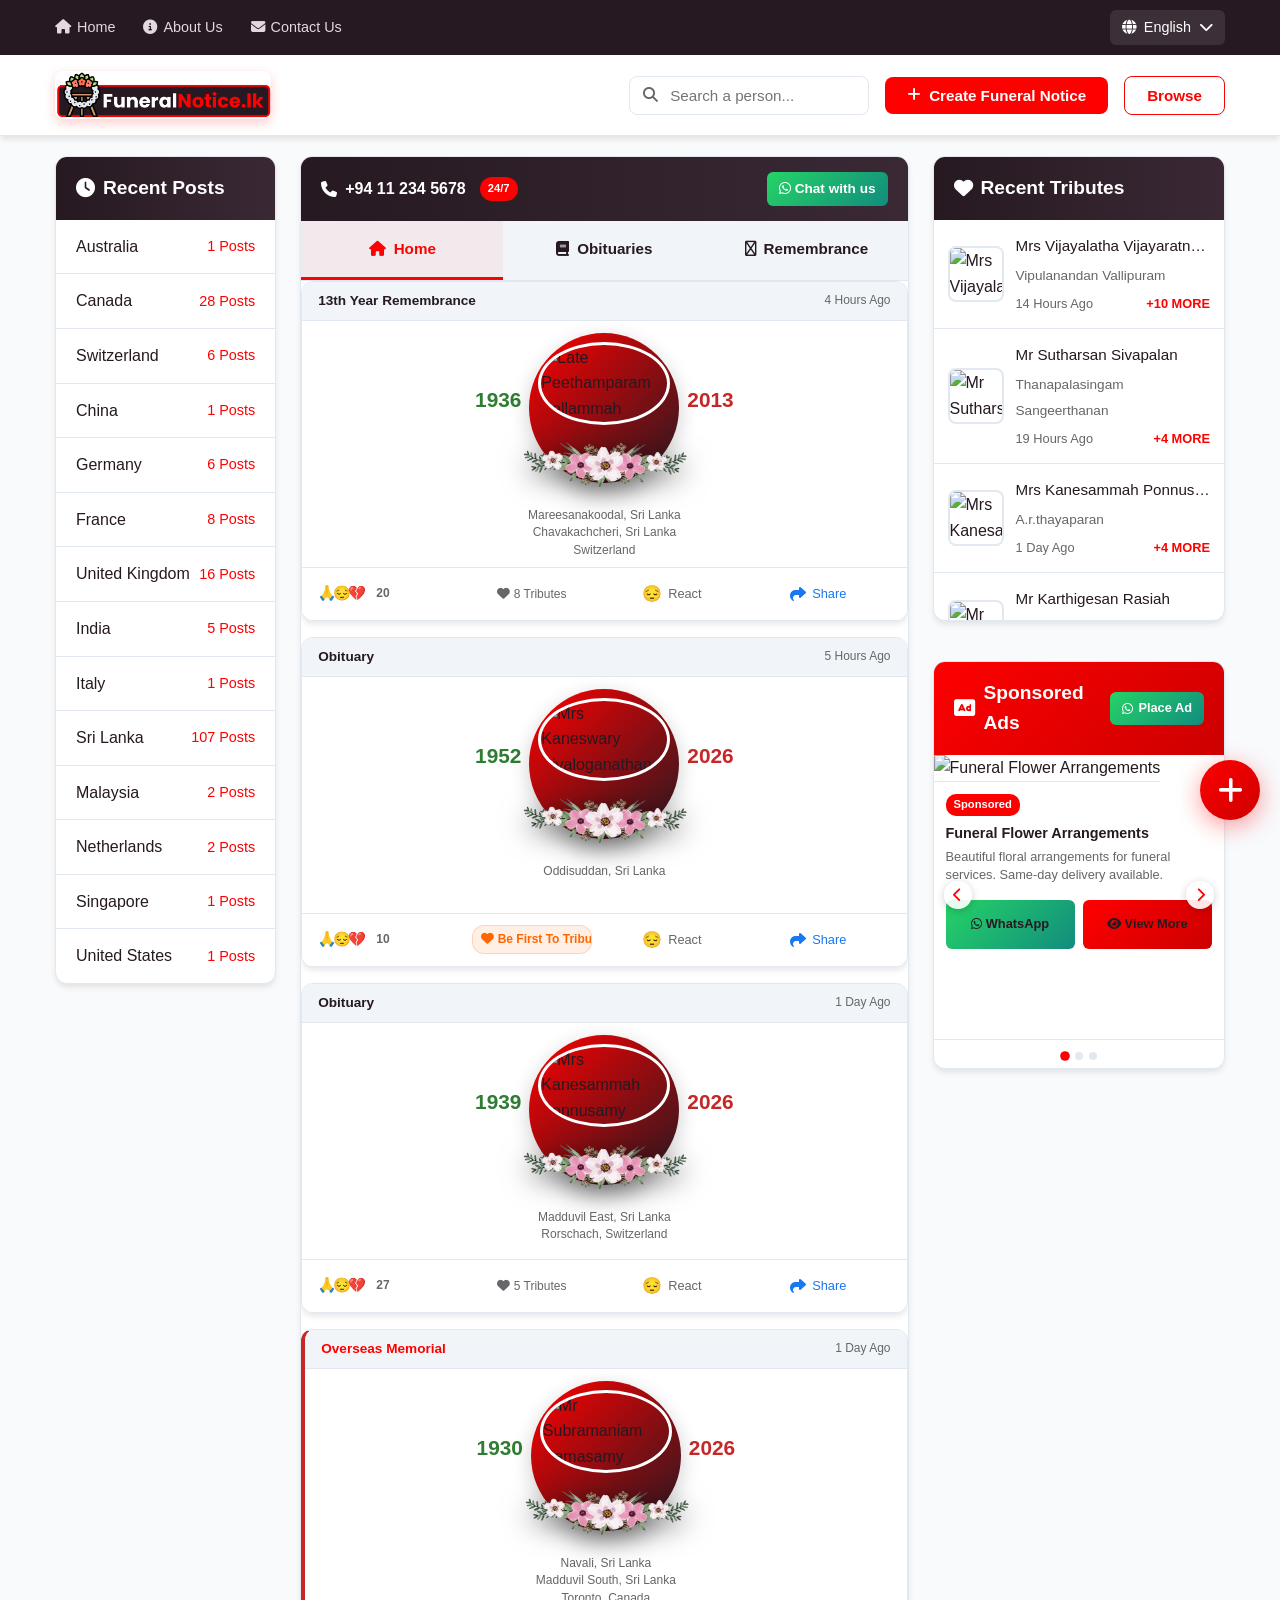
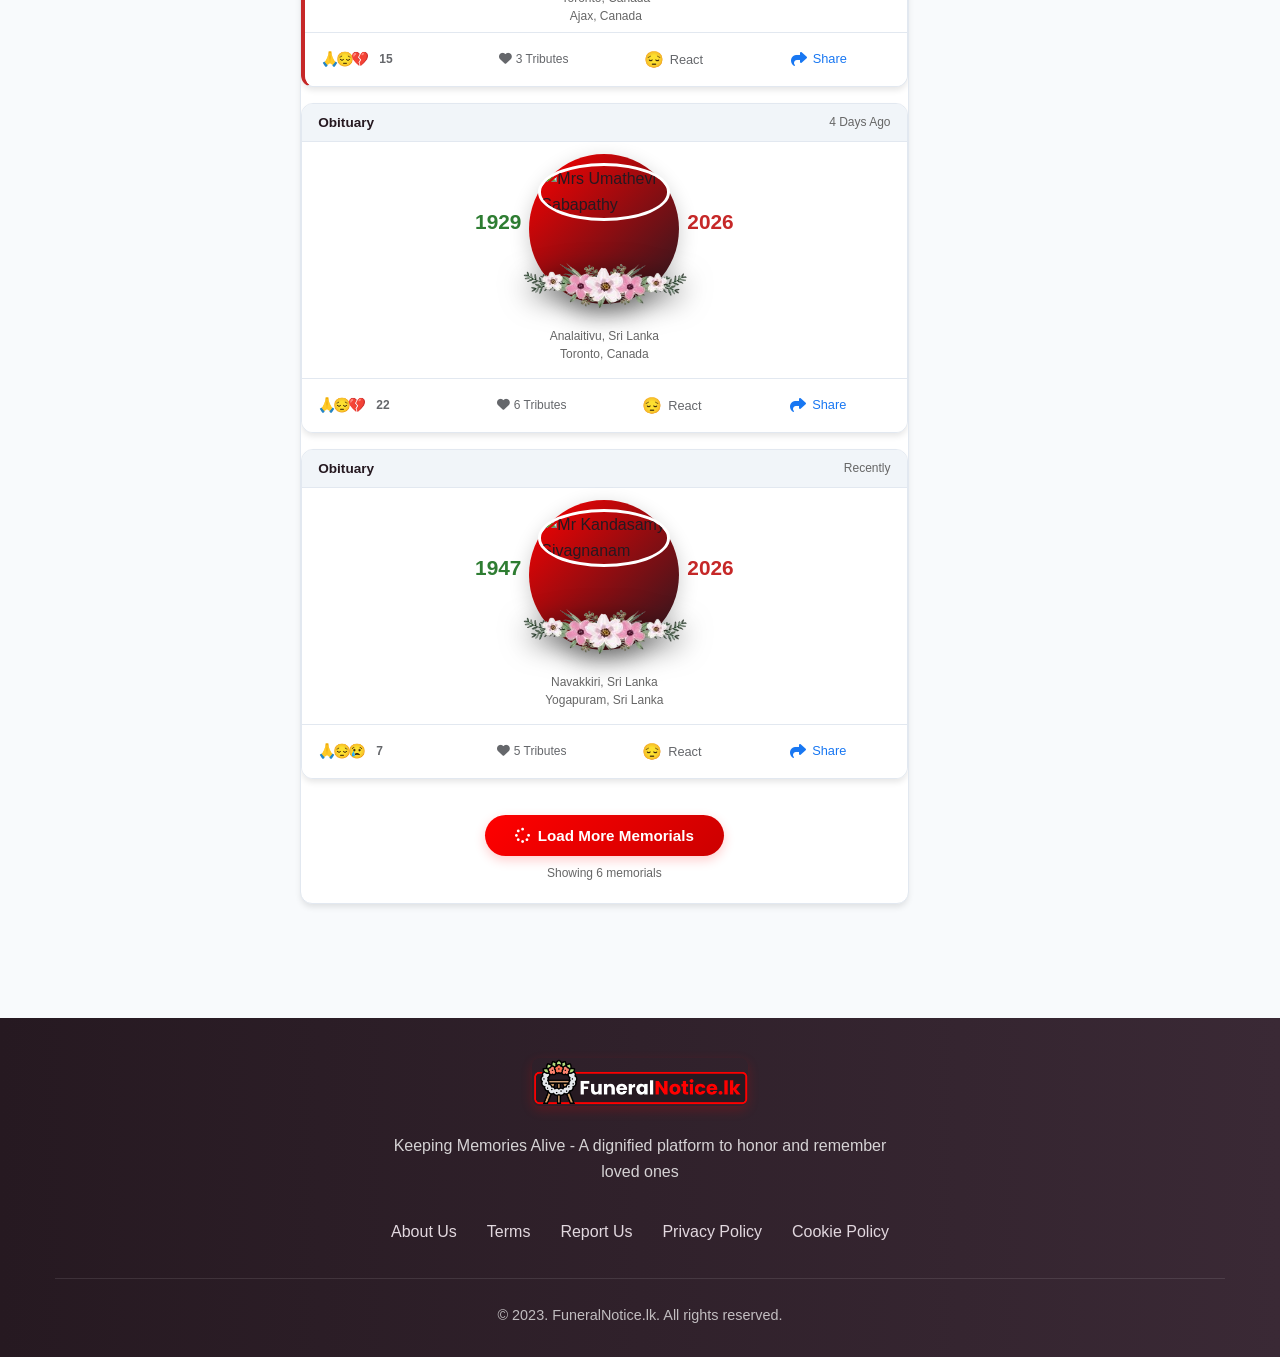
==== index.html @ 30b5b167 "Initialized FuneralNotice.lk with Full FrontEnd" ====
<!DOCTYPE html>
<html lang="en">
<head>
    <meta charset="UTF-8">
    <meta name="viewport" content="width=device-width, initial-scale=1.0">
    <title>FuneralNotice.lk - Keeping Memories Alive</title>
    <link rel="stylesheet" href="https://cdnjs.cloudflare.com/ajax/libs/font-awesome/6.4.0/css/all.min.css">
    <style>
        :root {
            --primary: #ff0000;
            --primary-light: #ffcccc;
            --primary-dark: #cc0000;
            --secondary: #261921;
            --secondary-light: #3a2935;
            --accent: #ff6600;
            --light-bg: #f8fafc;
            --light-bg-2: #f1f5f9;
            --dark-text: #261921;
            --light-text: #666666;
            --white: #ffffff;
            --border: #e2e8f0;
            --card-bg: #ffffff;
            --sidebar-bg: #ffffff;
            --shadow-sm: 0 1px 3px rgba(0,0,0,0.12);
            --shadow-md: 0 4px 6px -1px rgba(0,0,0,0.1);
            --shadow-lg: 0 10px 15px -3px rgba(0,0,0,0.1);
            --shadow-xl: 0 20px 25px -5px rgba(0,0,0,0.1);
            --radius: 12px;
            --transition: all 0.3s cubic-bezier(0.4, 0, 0.2, 1);
            --facebook-blue: #1877F2;
            --facebook-gray: #65676B;
            --facebook-light-gray: #F0F2F5;
            --ring-gradient: linear-gradient(135deg, #ff0000 0%, #261921 100%);
            
            /* Mobile bottom nav colors - All set to #3a2935 */
            --nav-home: #3a2935;
            --nav-obituaries: #3a2935;
            --nav-remembrance: #3a2935;
            --nav-create: #3a2935;
            --nav-menu: #3a2935;
        }
        
        * {
            margin: 0;
            padding: 0;
            box-sizing: border-box;
        }
        
        body {
            font-family: -apple-system, BlinkMacSystemFont, 'Segoe UI', Roboto, Oxygen, Ubuntu, sans-serif;
            background-color: var(--light-bg);
            color: var(--dark-text);
            line-height: 1.6;
            font-weight: 400;
            overflow-x: hidden;
        }
        
        h1, h2, h3, h4, h5, h6 {
            font-weight: 600;
        }
        
        .container {
            width: 100%;
            max-width: 1200px;
            margin: 0 auto;
            padding: 0 15px;
        }
        
        /* Header Styles */
        .header-top {
            background: var(--secondary);
            color: var(--white);
            padding: 10px 0;
            font-size: 0.9rem;
            display: none;
        }
        
        @media (min-width: 992px) {
            .header-top {
                display: block;
            }
        }
        
        .header-top .container {
            display: flex;
            justify-content: space-between;
            align-items: center;
        }
        
        .top-nav ul {
            list-style: none;
            display: flex;
            gap: 28px;
        }
        
        .top-nav a {
            color: #e2d8df;
            text-decoration: none;
            font-weight: 500;
            font-size: 0.9rem;
            transition: var(--transition);
            padding: 4px 0;
            position: relative;
            display: flex;
            align-items: center;
            gap: 6px;
        }
        
        .top-nav a:hover {
            color: var(--white);
        }
        
        .top-nav a::after {
            content: '';
            position: absolute;
            bottom: 0;
            left: 0;
            width: 0;
            height: 2px;
            background: var(--accent);
            transition: var(--transition);
        }
        
        .top-nav a:hover::after {
            width: 100%;
        }
        
        .language-selector {
            display: flex;
            align-items: center;
            gap: 8px;
            cursor: pointer;
            padding: 6px 12px;
            background: rgba(255, 255, 255, 0.1);
            border-radius: 6px;
            transition: var(--transition);
        }
        
        .language-selector:hover {
            background: rgba(255, 255, 255, 0.15);
        }
        
        .logo-text {
            font-size: 1.6rem;
            font-weight: 700;
            color: var(--secondary);
            letter-spacing: -0.5px;
            position: relative;
            overflow: hidden;
        }
        
        .logo-text::after {
            content: '';
            position: absolute;
            bottom: -2px;
            left: 0;
            width: 100%;
            height: 2px;
            background: linear-gradient(90deg, var(--primary) 0%, var(--secondary) 100%);
            transform: translateX(-100%);
            animation: slideIn 3s ease-in-out infinite;
        }
        
        @keyframes slideIn {
            0%, 100% {
                transform: translateX(-100%);
            }
            50% {
                transform: translateX(100%);
            }
        }
        
        .logo-text span {
            color: var(--primary);
            position: relative;
            display: inline-block;
            animation: pulse 2s ease-in-out infinite;
        }
        
        @keyframes pulse {
            0%, 100% {
                transform: scale(1);
                text-shadow: 0 0 0 rgba(255, 0, 0, 0);
            }
            50% {
                transform: scale(1.05);
                text-shadow: 0 0 10px rgba(255, 0, 0, 0.3);
            }
        }
        
        .header-actions {
            display: flex;
            align-items: center;
            gap: 16px;
        }
        
        .search-box {
            position: relative;
        }
        
        .search-box input {
            padding: 10px 16px 10px 40px;
            border: 1px solid var(--border);
            border-radius: 8px;
            width: 240px;
            font-size: 0.95rem;
            background: var(--white);
            transition: var(--transition);
            color: var(--dark-text);
        }
        
        .search-box input:focus {
            outline: none;
            border-color: var(--primary);
            box-shadow: 0 0 0 3px rgba(255, 0, 0, 0.1);
            width: 260px;
        }
        
        .search-box i {
            position: absolute;
            left: 14px;
            top: 50%;
            transform: translateY(-50%);
            color: var(--light-text);
            font-size: 0.95rem;
        }
        
        .btn {
            padding: 10px 22px;
            border-radius: 8px;
            border: none;
            cursor: pointer;
            font-weight: 600;
            font-size: 0.95rem;
            transition: var(--transition);
            display: inline-flex;
            align-items: center;
            gap: 8px;
        }
        
        .btn-primary {
            background: var(--primary);
            color: var(--white);
        }
        
        .btn-primary:hover {
            background: var(--primary-dark);
            transform: translateY(-2px);
            box-shadow: var(--shadow-lg);
        }
        
        .btn-outline {
            background: transparent;
            border: 1px solid var(--primary);
            color: var(--primary);
        }
        
        .btn-outline:hover {
            background: var(--primary);
            color: var(--white);
        }
        
        .contact-info {
            background: linear-gradient(90deg, var(--secondary) 0%, var(--secondary-light) 100%);
            color: var(--white);
            padding: 10px 0;
            font-size: 0.9rem;
            display: none;
        }
        
        @media (max-width: 991px) {
            .contact-info {
                display: block;
            }
        }
        
        .contact-container {
            display: flex;
            justify-content: space-between;
            align-items: center;
            gap: 10px;
        }
        
        @media (max-width: 768px) {
            .contact-container {
                flex-direction: row;
                justify-content: space-between;
                align-items: center;
                gap: 10px;
            }
        }
        
        @media (max-width: 480px) {
            .contact-container {
                gap: 8px;
                flex-wrap: nowrap;
            }
        }
        
        .contact-display {
            display: flex;
            align-items: center;
            gap: 8px;
            flex-wrap: nowrap;
        }
        
        @media (max-width: 480px) {
            .contact-display {
                gap: 6px;
            }
        }
        
        .phone-number {
            font-weight: 600;
            font-size: 1rem;
            display: flex;
            align-items: center;
            gap: 6px;
            white-space: nowrap;
        }
        
        @media (max-width: 480px) {
            .phone-number {
                font-size: 0.9rem;
                gap: 4px;
            }
        }
        
        .badge {
            background: var(--primary);
            color: white;
            padding: 3px 8px;
            border-radius: 20px;
            font-size: 0.7rem;
            font-weight: 700;
            margin-left: 6px;
            white-space: nowrap;
        }
        
        @media (max-width: 480px) {
            .badge {
                padding: 2px 6px;
                font-size: 0.65rem;
                margin-left: 4px;
            }
        }
        
        .whatsapp-btn {
            background: linear-gradient(135deg, #25D366 0%, #128C7E 100%);
            color: white;
            padding: 6px 12px;
            border-radius: 6px;
            text-decoration: none;
            display: inline-flex;
            align-items: center;
            gap: 6px;
            font-weight: 600;
            transition: var(--transition);
            font-size: 0.85rem;
            white-space: nowrap;
        }
        
        @media (max-width: 480px) {
            .whatsapp-btn {
                padding: 5px 10px;
                font-size: 0.8rem;
                gap: 4px;
            }
        }
        
        .whatsapp-btn:hover {
            transform: translateY(-2px);
            box-shadow: 0 6px 20px rgba(37, 211, 102, 0.3);
        }
        
        .whatsapp-btn-small {
            background: linear-gradient(135deg, #25D366 0%, #128C7E 100%);
            color: white;
            padding: 6px 12px;
            border-radius: 6px;
            text-decoration: none;
            display: inline-flex;
            align-items: center;
            gap: 5px;
            font-size: 0.8rem;
            font-weight: 600;
            transition: var(--transition);
            white-space: nowrap;
        }
        
        .whatsapp-btn-small:hover {
            transform: translateY(-2px);
            box-shadow: 0 4px 12px rgba(37, 211, 102, 0.3);
        }
        
        .mobile-menu-btn {
            display: block;
            background: transparent;
            border: none;
            color: var(--secondary);
            font-size: 1.5rem;
            cursor: pointer;
            padding: 8px;
            z-index: 1001;
        }
        
        @media (min-width: 992px) {
            .mobile-menu-btn {
                display: none;
            }
        }
        
        .mobile-menu-overlay {
            display: none;
            position: fixed;
            top: 0;
            left: 0;
            right: 0;
            bottom: 0;
            background: rgba(0, 0, 0, 0.7);
            backdrop-filter: blur(3px);
            z-index: 9999;
            animation: fadeIn 0.3s ease;
        }
        
        @keyframes fadeIn {
            from { opacity: 0; }
            to { opacity: 1; }
        }
        
        .mobile-menu-container {
            display: none;
            position: fixed;
            top: 0;
            right: 0;
            width: 320px;
            height: 100vh;
            background: var(--white);
            box-shadow: -5px 0 25px rgba(0, 0, 0, 0.15);
            z-index: 10000;
            overflow-y: auto;
            transform: translateX(100%);
            transition: transform 0.3s cubic-bezier(0.25, 0.46, 0.45, 0.94);
        }
        
        @media (max-width: 480px) {
            .mobile-menu-container {
                width: 100%;
            }
        }
        
        .mobile-menu-container.active {
            transform: translateX(0);
        }
        
        .mobile-menu-header {
            background: linear-gradient(135deg, var(--secondary) 0%, var(--secondary-light) 100%);
            color: white;
            padding: 20px;
            display: flex;
            justify-content: space-between;
            align-items: center;
            position: sticky;
            top: 0;
            z-index: 1;
        }
        
        .mobile-menu-header h3 {
            font-size: 1.3rem;
            font-weight: 600;
        }
        
        .mobile-menu-close {
            background: transparent;
            border: none;
            color: white;
            font-size: 1.6rem;
            cursor: pointer;
            width: 40px;
            height: 40px;
            display: flex;
            align-items: center;
            justify-content: center;
            border-radius: 50%;
            transition: var(--transition);
        }
        
        .mobile-menu-close:hover {
            background: rgba(255, 255, 255, 0.1);
        }
        
        .mobile-menu-content {
            padding: 20px;
            padding-bottom: 100px;
        }
        
        .mobile-menu-section {
            margin-bottom: 30px;
        }
        
        .mobile-menu-section h4 {
            color: var(--secondary);
            font-size: 1.1rem;
            margin-bottom: 15px;
            padding-bottom: 10px;
            border-bottom: 2px solid var(--border);
            font-weight: 600;
        }
        
        .mobile-menu-nav {
            list-style: none;
        }
        
        .mobile-menu-nav li {
            margin-bottom: 10px;
        }
        
        .mobile-menu-nav a {
            display: flex;
            align-items: center;
            gap: 12px;
            padding: 14px 16px;
            color: var(--dark-text);
            text-decoration: none;
            border-radius: 10px;
            transition: var(--transition);
            font-size: 0.95rem;
        }
        
        .mobile-menu-nav a:hover {
            background: var(--light-bg);
            color: var(--primary);
            transform: translateX(5px);
        }
        
        .mobile-menu-nav a.active {
            background: var(--primary-light);
            color: var(--primary);
            font-weight: 600;
            border-left: 4px solid var(--primary);
        }
        
        .mobile-menu-nav a i {
            width: 24px;
            text-align: center;
            font-size: 1.1rem;
        }
        
        .mobile-contact-info {
            background: linear-gradient(135deg, var(--light-bg) 0%, var(--light-bg-2) 100%);
            padding: 20px;
            border-radius: 12px;
            margin-top: 30px;
            border: 1px solid var(--border);
        }
        
        .mobile-contact-info .phone-number {
            font-size: 1.2rem;
            font-weight: 600;
            color: var(--secondary);
            margin-bottom: 12px;
            display: flex;
            align-items: center;
            gap: 12px;
        }
        
        .mobile-whatsapp-btn {
            display: block;
            width: 100%;
            padding: 14px;
            background: linear-gradient(135deg, #25D366 0%, #128C7E 100%);
            color: white;
            text-decoration: none;
            border-radius: 10px;
            text-align: center;
            font-weight: 600;
            margin-top: 20px;
            transition: var(--transition);
            font-size: 1rem;
        }
        
        .mobile-whatsapp-btn:hover {
            transform: translateY(-3px);
            box-shadow: 0 8px 20px rgba(37, 211, 102, 0.4);
        }
        
        header {
            background: var(--white);
            box-shadow: var(--shadow-md);
            position: sticky;
            top: 0;
            z-index: 1000;
            border-bottom: 1px solid var(--border);
        }
        
        .main-header {
            padding: 16px 0;
        }
        
        @media (max-width: 768px) {
            .main-header {
                padding: 12px 0;
            }
        }
        
        .header-container {
            display: flex;
            justify-content: space-between;
            align-items: center;
            gap: 20px;
        }
        
        @media (max-width: 768px) {
            .header-container {
                gap: 12px;
            }
        }
        
        .logo-container {
            display: flex;
            align-items: center;
            gap: 12px;
        }
        
        .logo-img {
            height: 48px;
            width: auto;
            border-radius: 8px;
            animation: heartbeat 3s ease-in-out infinite both;
            transform-origin: center;
            box-shadow: 0 4px 12px rgba(255, 0, 0, 0.2);
        }
        
        @media (max-width: 768px) {
            .logo-img {
                height: 40px;
            }
        }
        
        @media (max-width: 480px) {
            .logo-img {
                height: 36px;
            }
        }
        
        @keyframes heartbeat {
            0%, 100% {
                transform: scale(1);
            }
            5% {
                transform: scale(1.1);
            }
            10% {
                transform: scale(1);
            }
            15% {
                transform: scale(1.15);
            }
            20% {
                transform: scale(1);
            }
        }
        
        .main-body {
            padding: 20px 0 30px;
        }
        
        @media (max-width: 768px) {
            .main-body {
                padding: 15px 0 20px;
            }
        }
        
        .feeds {
            display: flex;
            gap: 24px;
        }
        
        .sidebar {
            width: 25%;
        }
        
        .sidebar-right {
            width: 25%;
        }
        
        .sidebar-left {
            width: 20%;
        }
        
        .main-content {
            width: 55%;
        }
        
        @media (max-width: 992px) {
            .feeds {
                flex-direction: column;
            }
            
            .sidebar-left, .sidebar-right, .main-content {
                width: 100%;
            }
            
            .sidebar-left, .sidebar-right {
                display: none;
            }
            
            .sidebar-left.active, .sidebar-right.active {
                display: block;
            }
        }
        
        .mobile-sidebar-toggle {
            display: none;
            background: var(--primary);
            color: white;
            border: none;
            padding: 10px 16px;
            border-radius: 8px;
            margin: 10px auto;
            font-weight: 600;
            cursor: pointer;
            width: 100%;
            max-width: 300px;
            text-align: center;
        }
        
        @media (max-width: 992px) {
            .mobile-sidebar-toggle {
                display: block;
            }
        }
        
        .list-multiple-item {
            background: var(--sidebar-bg);
            border-radius: var(--radius);
            overflow: hidden;
            box-shadow: var(--shadow-md);
            margin-bottom: 20px;
            border: 1px solid var(--border);
            transition: var(--transition);
        }
        
        .list-multiple-item:hover {
            box-shadow: var(--shadow-lg);
        }
        
        .list-multiple-item .header {
            display: flex;
            justify-content: space-between;
            align-items: center;
            background: linear-gradient(90deg, var(--secondary) 0%, var(--secondary-light) 100%);
            color: var(--white);
            padding: 16px 20px;
        }
        
        .list-multiple-item .header h2 {
            font-size: 1.2rem;
            font-weight: 600;
            display: flex;
            align-items: center;
            gap: 8px;
            margin: 0;
        }
        
        .list-multiple-item .list ul {
            list-style: none;
        }
        
        .list-multiple-item .list li {
            border-bottom: 1px solid var(--border);
            transition: var(--transition);
        }
        
        .list-multiple-item .list li:hover {
            background: var(--light-bg);
        }
        
        .list-multiple-item .list li:last-child {
            border-bottom: none;
        }
        
        .list-multiple-item .list a {
            display: block;
            padding: 14px 20px;
            text-decoration: none;
            color: var(--dark-text);
        }
        
        .list-multiple-item .info {
            display: flex;
            justify-content: space-between;
            align-items: center;
        }
        
        .label-main {
            font-weight: 500;
            color: var(--dark-text);
        }
        
        .label-secondary {
            color: var(--primary);
            font-size: 0.9rem;
            font-weight: 500;
        }
        
        .cover-tribute {
            background: linear-gradient(135deg, var(--primary) 0%, var(--primary-dark) 100%);
        }
        
        .square .list li a {
            display: flex;
            align-items: center;
            gap: 12px;
            padding: 14px;
        }
        
        .square .list img {
            width: 56px;
            height: 56px;
            border-radius: 8px;
            object-fit: cover;
            border: 2px solid var(--border);
        }
        
        .tribute-info {
            flex: 1;
            min-width: 0;
        }
        
        .tribute-info .label-main {
            font-size: 0.95rem;
            margin-bottom: 4px;
            display: block;
            overflow: hidden;
            text-overflow: ellipsis;
            white-space: nowrap;
        }
        
        .tribute-info .label-secondary {
            font-size: 0.85rem;
            color: var(--light-text);
        }
        
        .tributes-footer {
            display: flex;
            justify-content: space-between;
            margin-top: 6px;
            font-size: 0.8rem;
            color: var(--light-text);
        }
        
        .lnk-see-more {
            color: var(--primary);
            font-weight: 600;
            font-size: 0.8rem;
        }
        
        .section-tabs {
            background: var(--card-bg);
            border-radius: var(--radius);
            overflow: hidden;
            box-shadow: var(--shadow-md);
            margin-bottom: 24px;
            border: 1px solid var(--border);
        }
        
        .tabs-header {
            background: linear-gradient(90deg, var(--secondary) 0%, var(--secondary-light) 100%);
            color: var(--white);
            padding: 15px 20px;
            display: flex;
            justify-content: space-between;
            align-items: center;
            flex-wrap: wrap;
            gap: 15px;
            min-height: 60px;
        }
        
        @media (max-width: 991px) {
            .tabs-header {
                display: none;
            }
        }
        
        .tabs-nav {
            display: flex;
            border-bottom: 1px solid var(--border);
            background: var(--light-bg-2);
            padding: 0;
            overflow-x: auto;
            scrollbar-width: none;
            justify-content: center;
            width: 100%;
        }
        
        .tabs-nav::-webkit-scrollbar {
            display: none;
        }
        
        .tabs-nav a {
            flex: 1;
            min-width: 120px;
            padding: 16px 0;
            text-decoration: none;
            color: var(--dark-text);
            font-weight: 600;
            border-bottom: 3px solid transparent;
            display: flex;
            align-items: center;
            justify-content: center;
            gap: 8px;
            transition: var(--transition);
            white-space: nowrap;
            position: relative;
            font-size: 0.95rem;
            text-align: center;
        }
        
        @media (max-width: 768px) {
            .tabs-nav a {
                min-width: 100px;
                padding: 14px 8px;
                font-size: 0.85rem;
            }
            
            .tabs-nav a i {
                font-size: 0.9rem;
                margin-right: 4px;
            }
        }
        
        @media (max-width: 480px) {
            .tabs-nav a {
                min-width: 90px;
                padding: 12px 5px;
                font-size: 0.8rem;
            }
            
            .tabs-nav a i {
                font-size: 0.85rem;
                margin-right: 3px;
            }
            
            .tabs-nav a span:last-child {
                font-size: 0.8rem;
            }
        }
        
        @media (max-width: 360px) {
            .tabs-nav a {
                min-width: 85px;
                padding: 12px 3px;
                font-size: 0.75rem;
            }
            
            .tabs-nav a i {
                font-size: 0.8rem;
                margin-right: 2px;
            }
        }
        
        .tabs-nav a.active {
            color: var(--primary);
            border-bottom: 3px solid var(--primary);
            background: rgba(255, 0, 0, 0.05);
        }
        
        .tabs-nav a:hover {
            color: var(--primary);
            background: rgba(255, 0, 0, 0.05);
        }
        
        /* FIX FOR REMEMBRANCE ICON IN TABS */
        .tabs-nav a i.fa-calendar-heart {
            font-family: "Font Awesome 6 Free";
            font-weight: 400;
        }
        
        .tabs-nav a i.fa-calendar-heart:before {
            content: "\f688";
        }
        
        .feed-card {
            background: var(--card-bg);
            border-radius: var(--radius);
            overflow: hidden;
            box-shadow: var(--shadow-md);
            margin-bottom: 16px;
            border: 1px solid var(--border);
            transition: var(--transition);
            position: relative;
            width: 100%;
            margin-left: auto;
            margin-right: auto;
            min-height: 330px;
            display: flex;
            flex-direction: column;
            transform-origin: center;
        }

        @media (max-width: 768px) {
            .feed-card {
                margin-bottom: 12px;
                min-height: 300px;
            }
        }
        
        @media (max-width: 480px) {
            .feed-card {
                min-height: 280px;
                margin-bottom: 10px;
            }
        }

        .feed-card:hover {
            transform: translateY(-5px);
            box-shadow: var(--shadow-xl);
        }

        .feed-header {
            padding: 8px 16px;
            border-bottom: 1px solid var(--border);
            display: flex;
            justify-content: space-between;
            align-items: center;
            background: var(--light-bg-2);
            flex-shrink: 0;
            transition: var(--transition);
        }

        .feed-card:hover .feed-header {
            background: var(--light-bg-2);
        }

        .feed-header .head {
            font-weight: 600;
            color: var(--secondary);
            font-size: 0.85rem;
            transition: var(--transition);
        }

        .feed-card:hover .feed-header .head {
            color: var(--primary-dark);
        }

        .feed-header .actions {
            color: var(--light-text);
            font-size: 0.75rem;
            font-weight: 500;
            transition: var(--transition);
        }

        .feed-card:hover .feed-header .actions {
            color: var(--primary);
        }

        .card-body {
            display: block;
            padding: 12px 16px 8px;
            text-decoration: none;
            color: inherit;
            transition: var(--transition);
            position: relative;
            flex-grow: 1;
            background: transparent;
        }

        .card-body .avatar {
            display: flex;
            align-items: center;
            justify-content: center;
            gap: 8px;
            margin-bottom: 5px;
            position: relative;
            padding-bottom: 0;
            transition: var(--transition);
        }

        .card-body .avatar:hover {
            transform: translateY(-2px);
        }

        .card-body .avatar .yearfrom,
        .card-body .avatar .yearto {
            font-size: 1.3rem;
            font-weight: 700;
            color: var(--primary);
            min-width: 45px;
            text-align: center;
            line-height: 1.1;
            margin-top: -15px;
            transition: var(--transition);
        }
        
        @media (max-width: 768px) {
            .card-body .avatar .yearfrom,
            .card-body .avatar .yearto {
                font-size: 1.1rem;
                min-width: 40px;
                margin-top: -10px;
            }
        }
        
        @media (max-width: 480px) {
            .card-body .avatar .yearfrom,
            .card-body .avatar .yearto {
                font-size: 1rem;
                min-width: 35px;
                margin-top: -8px;
            }
        }
        
        @media (max-width: 360px) {
            .card-body .avatar .yearfrom,
            .card-body .avatar .yearto {
                font-size: 0.9rem;
                min-width: 30px;
                margin-top: -6px;
            }
        }

        .card-body .avatar:hover .yearfrom {
            color: #1b5e20;
            transform: translateX(-2px);
        }

        .card-body .avatar:hover .yearto {
            color: #b71c1c;
            transform: translateX(2px);
        }

        .card-body .avatar .yearfrom {
            color: #2e7d32;
        }

        .card-body .avatar .yearto {
            color: #c62828;
        }

        .card-body .avatar .image-container {
            position: relative;
            width: 150px;
            height: 150px;
            display: flex;
            align-items: center;
            justify-content: center;
            flex-direction: column;
            transition: var(--transition);
        }
        
        @media (max-width: 768px) {
            .card-body .avatar .image-container {
                width: 130px;
                height: 130px;
            }
        }
        
        @media (max-width: 480px) {
            .card-body .avatar .image-container {
                width: 110px;
                height: 110px;
            }
        }
        
        @media (max-width: 360px) {
            .card-body .avatar .image-container {
                width: 90px;
                height: 90px;
            }
        }

        .card-body .avatar:hover .image-container {
            transform: scale(1.03);
        }

        .card-body .avatar .photo-wrapper {
            position: relative;
            width: 150px;
            height: 150px;
            border-radius: 50%;
            background: linear-gradient(135deg, white 0%, #f8f8f8 100%);
            padding: 5px;
            box-shadow: 0 6px 20px rgba(0, 0, 0, 0.2);
            z-index: 2;
            transition: all 0.3s cubic-bezier(0.4, 0, 0.2, 1);
            border: 4px solid transparent;
            background-clip: padding-box;
            background-origin: border-box;
        }
        
        .card-body .avatar .photo-wrapper::before {
            content: '';
            position: absolute;
            top: -4px;
            left: -4px;
            right: -4px;
            bottom: -4px;
            background: var(--ring-gradient);
            border-radius: 50%;
            z-index: -1;
            transition: all 0.3s cubic-bezier(0.4, 0, 0.2, 1);
        }
        
        @media (max-width: 768px) {
            .card-body .avatar .photo-wrapper {
                width: 120px;
                height: 120px;
                padding: 4px;
            }
            
            .card-body .avatar .photo-wrapper::before {
                top: -4px;
                left: -4px;
                right: -4px;
                bottom: -4px;
            }
        }
        
        @media (max-width: 480px) {
            .card-body .avatar .photo-wrapper {
                width: 100px;
                height: 100px;
                padding: 4px;
            }
            
            .card-body .avatar .photo-wrapper::before {
                top: -4px;
                left: -4px;
                right: -4px;
                bottom: -4px;
            }
        }
        
        @media (max-width: 360px) {
            .card-body .avatar .photo-wrapper {
                width: 80px;
                height: 80px;
                padding: 3px;
            }
            
            .card-body .avatar .photo-wrapper::before {
                top: -4px;
                left: -4px;
                right: -4px;
                bottom: -4px;
            }
        }

        .card-body .avatar:hover .photo-wrapper {
            box-shadow: 0 10px 30px rgba(255, 0, 0, 0.4);
            background: linear-gradient(135deg, white 0%, #fff0f0 100%);
        }
        
        .card-body .avatar:hover .photo-wrapper::before {
            background: linear-gradient(135deg, #ff3333 0%, #3a2935 100%);
            transform: scale(1.02);
            box-shadow: 0 8px 25px rgba(255, 0, 0, 0.3);
        }

        .card-body .avatar .photo {
            width: 100%;
            height: 100%;
            border-radius: 50%;
            object-fit: cover;
            border: 3px solid white;
            transition: all 0.3s cubic-bezier(0.4, 0, 0.2, 1);
            position: relative;
            z-index: 1;
        }

        .card-body .avatar:hover .photo {
            transform: scale(1.05);
            filter: brightness(1.05) sepia(0.1) saturate(1.1);
            border: 3px solid white;
        }

        .floral-decoration {
            position: absolute;
            bottom: -20px;
            left: 50%;
            transform: translateX(-50%);
            width: 180px;
            height: 80px;
            z-index: 3;
            display: flex;
            align-items: flex-end;
            justify-content: center;
            pointer-events: none;
            overflow: visible;
            transition: var(--transition);
        }
        
        @media (max-width: 768px) {
            .floral-decoration {
                width: 160px;
                height: 70px;
            }
        }
        
        @media (max-width: 480px) {
            .floral-decoration {
                width: 140px;
                height: 60px;
                bottom: -15px;
            }
        }
        
        @media (max-width: 360px) {
            .floral-decoration {
                width: 120px;
                height: 50px;
                bottom: -12px;
            }
        }

        .card-body .avatar:hover .floral-decoration {
            transform: translateX(-50%) scale(1.1);
            filter: drop-shadow(0 6px 12px rgba(255, 0, 0, 0.4));
        }

        .floral-decoration img {
            width: 100%;
            height: 100%;
            object-fit: contain;
            filter: drop-shadow(0 5px 10px rgba(0, 0, 0, 0.6));
            transform: scale(1.4);
        }

        .card-body .info {
            text-align: center;
            padding-top: 5px;
            transition: var(--transition);
        }

        .card-body:hover .info {
            transform: translateY(-2px);
        }

        .card-body .info .head {
            font-size: 0.95rem;
            font-weight: 700;
            color: var(--secondary);
            margin-bottom: 4px;
            line-height: 1.2;
            display: block;
            transition: var(--transition);
        }
        
        @media (max-width: 480px) {
            .card-body .info .head {
                font-size: 0.85rem;
                margin-bottom: 3px;
            }
        }

        .card-body:hover .info .head {
            color: var(--primary-dark);
            text-shadow: 0 1px 2px rgba(0, 0, 0, 0.1);
        }

        .card-body .info .subhead {
            font-size: 0.8rem;
            color: var(--light-text);
            display: block;
            margin-bottom: 2px;
            line-height: 1.2;
            transition: var(--transition);
        }
        
        @media (max-width: 480px) {
            .card-body .info .subhead {
                font-size: 0.75rem;
                margin-bottom: 1px;
            }
        }

        .card-body:hover .info .subhead {
            color: var(--dark-text);
        }

        .card-body .info .subhead:last-child {
            margin-bottom: 0;
        }

        .facebook-actions {
            padding: 8px 16px;
            border-top: 1px solid var(--border);
            background: var(--white);
            display: flex;
            justify-content: space-between;
            align-items: center;
            flex-shrink: 0;
            transition: var(--transition);
        }

        .feed-card:hover .facebook-actions {
            background: var(--white);
        }

        .action-row {
            display: flex;
            width: 100%;
            justify-content: space-between;
            align-items: center;
            gap: 8px;
        }

        .reaction-summary {
            display: flex;
            align-items: center;
            gap: 6px;
            flex: 1;
            min-width: 60px;
        }

        .reaction-icons-small {
            display: flex;
            align-items: center;
            margin-right: 4px;
        }

        .reaction-icons-small span {
            font-size: 0.9rem;
            margin-left: -3px;
            transition: var(--transition);
        }

        .reaction-icons-small span:first-child {
            margin-left: 0;
        }

        .reaction-count-small {
            color: var(--facebook-gray);
            font-size: 0.75rem;
            font-weight: 500;
        }

        .reaction-count-small .count {
            font-weight: 600;
            color: var(--facebook-gray);
        }

        .tribute-summary {
            flex: 1;
            text-align: center;
            min-width: 80px;
            max-width: 120px;
        }

        .tribute-link {
            color: var(--facebook-gray);
            text-decoration: none;
            font-weight: 500;
            display: inline-flex;
            align-items: center;
            gap: 4px;
            font-size: 0.75rem;
            transition: var(--transition);
            padding: 4px 8px;
            border-radius: 4px;
            white-space: nowrap;
            overflow: hidden;
            text-overflow: ellipsis;
            max-width: 100%;
            background: transparent;
        }

        .tribute-link.orange {
            color: #ff6600;
            background: rgba(255, 102, 0, 0.1);
            padding: 4px 8px;
            border-radius: 12px;
            font-weight: 600;
            border: 1px solid rgba(255, 102, 0, 0.2);
        }

        .tribute-link:hover {
            color: var(--facebook-blue);
            background: var(--facebook-light-gray);
        }

        .tribute-link.orange:hover {
            color: #ff6600;
            background: rgba(255, 102, 0, 0.2);
        }

        .tribute-link i,
        .tribute-link em {
            font-size: 0.8rem;
            transition: var(--transition);
        }

        .tribute-link:hover i {
            transform: scale(1.1);
        }

        .facebook-buttons {
            display: flex;
            gap: 2px;
            flex: 2;
            justify-content: space-around;
            align-items: center;
            border-top: none;
            padding-top: 0;
            margin-top: 0;
            min-width: 160px;
        }

        .fb-action-btn {
            flex: 1;
            padding: 8px 4px;
            border-radius: 4px;
            text-decoration: none;
            font-size: 0.8rem;
            font-weight: 500;
            display: flex;
            align-items: center;
            justify-content: center;
            gap: 6px;
            transition: var(--transition);
            border: none;
            background: transparent;
            cursor: pointer;
            min-height: 32px;
            color: var(--facebook-gray);
            min-width: 50px;
        }

        .fb-share-btn {
            color: #1877F2 !important;
        }

        .fb-share-btn:hover {
            color: #1877F2 !important;
            background: rgba(24, 119, 242, 0.1) !important;
        }

        .fb-share-btn .fb-icon {
            color: #1877F2 !important;
        }

        .fb-reaction-btn:hover {
            background: var(--facebook-light-gray);
            color: var(--facebook-blue);
        }

        .fb-action-btn.active {
            color: var(--facebook-blue);
        }

        .fb-action-btn .fb-icon {
            font-size: 1rem;
            transition: var(--transition);
        }

        .fb-action-btn:hover .fb-icon {
            transform: scale(1.1);
        }

        .fb-reaction-btn {
            position: relative;
        }

        .fb-reaction-popup {
            position: absolute;
            bottom: 100%;
            left: 50%;
            transform: translateX(-50%) translateY(-10px) scale(0.95);
            background: white;
            border-radius: 24px;
            padding: 8px 12px;
            box-shadow: 0 8px 25px rgba(0,0,0,0.2);
            display: flex;
            gap: 8px;
            z-index: 10001;
            opacity: 0;
            visibility: hidden;
            transition: all 0.2s cubic-bezier(0.34, 1.56, 0.64, 1);
            border: 1px solid var(--border);
            margin-bottom: 5px;
            white-space: nowrap;
            min-width: 220px;
            justify-content: space-around;
        }

        .fb-reaction-popup.show {
            opacity: 1;
            visibility: visible;
            transform: translateX(-50%) translateY(-10px) scale(1);
        }

        .fb-reaction-option {
            font-size: 1.6rem;
            cursor: pointer;
            transition: all 0.2s cubic-bezier(0.34, 1.56, 0.64, 1);
            transform-origin: bottom;
            position: relative;
            display: flex;
            align-items: center;
            justify-content: center;
            width: 36px;
            height: 36px;
        }

        .fb-reaction-option:hover {
            transform: scale(1.5) translateY(-8px);
        }

        @media (max-width: 768px) {
            .fb-reaction-popup {
                min-width: 280px;
                padding: 10px 15px;
                gap: 12px;
                border-radius: 28px;
                box-shadow: 0 12px 35px rgba(0,0,0,0.25);
                bottom: 120%;
            }
            
            .fb-reaction-option {
                font-size: 1.8rem;
                width: 42px;
                height: 42px;
            }
            
            .fb-reaction-option:hover {
                transform: scale(1.6) translateY(-10px);
            }
            
            .fb-reaction-btn {
                padding: 10px 6px !important;
                min-height: 36px;
            }
            
            .fb-reaction-option::after {
                content: attr(data-label);
                position: absolute;
                bottom: -30px;
                left: 50%;
                transform: translateX(-50%);
                background: rgba(0, 0, 0, 0.9);
                color: white;
                padding: 6px 10px;
                border-radius: 6px;
                font-size: 0.75rem;
                white-space: nowrap;
                z-index: 1001;
                opacity: 0;
                transition: opacity 0.2s ease;
                pointer-events: none;
            }
            
            .fb-reaction-option:hover::after {
                opacity: 1;
            }
            
            .action-row {
                gap: 4px;
            }
            
            .reaction-summary {
                min-width: 50px;
                flex: 0 0 auto;
            }
            
            .tribute-summary {
                min-width: 70px;
                max-width: 90px;
                flex: 0 0 auto;
            }
            
            .facebook-buttons {
                flex: 2;
                min-width: 140px;
            }
            
            .fb-action-btn {
                padding: 8px 2px;
                font-size: 0.75rem;
                min-width: 45px;
            }
            
            .tribute-link {
                font-size: 0.7rem;
                padding: 4px 6px;
            }
            
            .tribute-link.orange {
                padding: 4px 6px;
                font-size: 0.7rem;
            }
        }

        @media (max-width: 480px) {
            .fb-reaction-popup {
                min-width: 250px;
                padding: 8px 12px;
                gap: 10px;
            }
            
            .fb-reaction-option {
                font-size: 1.6rem;
                width: 38px;
                height: 38px;
            }
            
            .fb-reaction-option:hover {
                transform: scale(1.5) translateY(-8px);
            }
            
            .action-row {
                gap: 2px;
            }
            
            .reaction-summary {
                min-width: 45px;
            }
            
            .reaction-count-small {
                font-size: 0.7rem;
            }
            
            .tribute-summary {
                min-width: 65px;
                max-width: 80px;
            }
            
            .tribute-link {
                font-size: 0.65rem;
                padding: 3px 5px;
                gap: 3px;
            }
            
            .tribute-link.orange {
                padding: 3px 5px;
                font-size: 0.65rem;
            }
            
            .facebook-buttons {
                min-width: 120px;
            }
            
            .fb-action-btn {
                padding: 8px 1px;
                font-size: 0.7rem;
                min-width: 40px;
                gap: 3px;
            }
            
            .fb-action-btn .fb-icon {
                font-size: 0.9rem;
            }
        }

        @media (max-width: 360px) {
            .action-row {
                flex-wrap: wrap;
                justify-content: space-around;
            }
            
            .reaction-summary,
            .tribute-summary,
            .facebook-buttons {
                flex: 1 1 100%;
                margin-bottom: 4px;
                text-align: center;
                justify-content: center;
            }
            
            .facebook-buttons {
                order: 3;
                margin-top: 4px;
                border-top: 1px solid var(--border);
                padding-top: 6px;
            }
        }

        .feed-card.premium {
            border-left: 4px solid #c62828;
        }

        .feed-card.premium .feed-header .head span:first-child {
            color: #ff0000;
            font-weight: 700;
        }

        .sponsored-carousel {
            position: relative;
            overflow: hidden;
            width: 100%;
            min-height: 280px;
            height: auto;
        }
        
        @media (max-width: 768px) {
            .sponsored-carousel {
                min-height: 250px;
            }
        }
        
        @media (max-width: 480px) {
            .sponsored-carousel {
                min-height: 220px;
            }
        }

        .ad-slide {
            position: absolute;
            top: 0;
            left: 0;
            width: 100%;
            height: 100%;
            opacity: 0;
            transition: opacity 0.5s ease;
            display: flex;
            flex-direction: column;
            padding: 0;
        }

        .ad-slide.active {
            opacity: 1;
            position: relative;
        }

        .ad-image {
            width: 100%;
            height: 160px;
            object-fit: cover;
            border-bottom: 1px solid var(--border);
        }
        
        @media (max-width: 480px) {
            .ad-image {
                height: 140px;
            }
        }

        .ad-content {
            padding: 12px;
            flex: 1;
            display: flex;
            flex-direction: column;
            min-height: 120px;
        }
        
        @media (max-width: 480px) {
            .ad-content {
                padding: 10px;
                min-height: 110px;
            }
        }

        .ad-title {
            font-weight: 600;
            color: var(--secondary);
            font-size: 0.9rem;
            margin-bottom: 6px;
            line-height: 1.3;
            min-height: 1.3em;
        }
        
        @media (max-width: 480px) {
            .ad-title {
                font-size: 0.85rem;
            }
        }

        .ad-description {
            font-size: 0.8rem;
            color: var(--light-text);
            margin-bottom: 8px;
            line-height: 1.4;
            flex: 1;
            min-height: 2.8em;
        }
        
        @media (max-width: 480px) {
            .ad-description {
                font-size: 0.75rem;
            }
        }

        .ad-badge {
            display: inline-block;
            background: var(--primary);
            color: white;
            padding: 2px 8px;
            border-radius: 10px;
            font-size: 0.7rem;
            font-weight: 600;
            margin-bottom: 8px;
            align-self: flex-start;
        }

        .ad-actions {
            display: flex;
            gap: 8px;
            margin-top: auto;
            padding-top: 8px;
        }
        
        @media (max-width: 480px) {
            .ad-actions {
                gap: 6px;
            }
        }

        .ad-btn {
            flex: 1;
            padding: 8px 12px;
            border-radius: 6px;
            text-decoration: none;
            font-size: 0.8rem;
            font-weight: 600;
            text-align: center;
            transition: all 0.3s ease;
            border: none;
            cursor: pointer;
            min-height: 36px;
            display: flex;
            align-items: center;
            justify-content: center;
            gap: 4px;
        }
        
        @media (max-width: 480px) {
            .ad-btn {
                padding: 8px 10px;
                font-size: 0.75rem;
                min-height: 34px;
            }
        }

        .ad-btn-whatsapp {
            background: linear-gradient(135deg, #25D366 0%, #128C7E 100%);
            color: white;
        }

        .ad-btn-view {
            background: linear-gradient(135deg, var(--primary) 0%, var(--primary-dark) 100%);
            color: white;
        }

        .ad-btn:hover {
            transform: translateY(-2px);
            box-shadow: 0 4px 8px rgba(0,0,0,0.2);
        }

        .ad-btn-whatsapp:hover {
            background: linear-gradient(135deg, #128C7E 0%, #075E54 100%);
        }

        .ad-btn-view:hover {
            background: linear-gradient(135deg, var(--primary-dark) 0%, #990000 100%);
        }

        .ad-dots {
            display: flex;
            justify-content: center;
            gap: 6px;
            padding: 12px 0 8px;
            border-top: 1px solid var(--border);
            margin-top: 4px;
        }

        .ad-dot {
            width: 8px;
            height: 8px;
            border-radius: 50%;
            background: var(--border);
            cursor: pointer;
            transition: all 0.3s ease;
        }

        .ad-dot.active {
            background: var(--primary);
            transform: scale(1.2);
        }

        .ad-arrows {
            display: none;
        }

        @media (min-width: 768px) {
            .ad-arrows {
                display: flex;
                justify-content: space-between;
                position: absolute;
                top: 50%;
                left: 0;
                right: 0;
                transform: translateY(-50%);
                padding: 0 10px;
                pointer-events: none;
            }
            
            .ad-arrow {
                background: rgba(255, 255, 255, 0.9);
                width: 28px;
                height: 28px;
                border-radius: 50%;
                display: flex;
                align-items: center;
                justify-content: center;
                cursor: pointer;
                pointer-events: all;
                box-shadow: 0 2px 8px rgba(0,0,0,0.2);
                transition: all 0.3s ease;
                border: none;
                color: var(--primary);
                font-size: 0.9rem;
            }
            
            .ad-arrow:hover {
                background: white;
                transform: scale(1.1);
            }
        }

        .sponsored-carousel {
            touch-action: pan-y;
        }

        .float-wa-btn {
            position: absolute;
            bottom: 10px;
            right: 10px;
            background: rgba(37, 211, 102, 0.95);
            color: white;
            width: 32px;
            height: 32px;
            border-radius: 50%;
            display: flex;
            align-items: center;
            justify-content: center;
            text-decoration: none;
            font-size: 0.9rem;
            box-shadow: 0 2px 8px rgba(0,0,0,0.3);
            transition: all 0.3s ease;
            opacity: 0;
            transform: translateY(10px);
        }
        
        @media (max-width: 480px) {
            .float-wa-btn {
                width: 28px;
                height: 28px;
                font-size: 0.8rem;
            }
        }

        .ad-slide:hover .float-wa-btn {
            opacity: 1;
            transform: translateY(0);
        }

        .float-wa-btn:hover {
            background: #25D366;
            transform: translateY(0) scale(1.1);
        }

        .sidebar-right {
            display: flex;
            flex-direction: column;
            gap: 20px;
        }

        .sticky-sponsor {
            position: sticky;
            top: 160px;
            z-index: 10;
        }
        
        @media (max-width: 992px) {
            .sticky-sponsor {
                position: static;
            }
        }

        .recent-tributes-container {
            max-height: 400px;
            overflow-y: auto;
            scrollbar-width: thin;
            scrollbar-color: var(--primary-light) var(--light-bg);
        }
        
        @media (max-width: 768px) {
            .recent-tributes-container {
                max-height: 300px;
            }
        }

        .recent-tributes-container::-webkit-scrollbar {
            width: 6px;
        }

        .recent-tributes-container::-webkit-scrollbar-track {
            background: var(--light-bg);
            border-radius: 10px;
        }

        .recent-tributes-container::-webkit-scrollbar-thumb {
            background: var(--primary-light);
            border-radius: 10px;
        }

        .recent-tributes-container::-webkit-scrollbar-thumb:hover {
            background: var(--primary);
        }

        .mobile-search-toggle {
            display: none;
            background: transparent;
            border: none;
            color: var(--secondary);
            font-size: 1.2rem;
            cursor: pointer;
            padding: 8px;
        }
        
        @media (max-width: 768px) {
            .mobile-search-toggle {
                display: block;
            }
        }
        
        .mobile-search-container {
            display: none;
            padding: 15px;
            background: var(--white);
            border-bottom: 1px solid var(--border);
        }
        
        .mobile-search-container.active {
            display: block;
        }
        
        .mobile-search-box {
            position: relative;
            width: 100%;
        }
        
        .mobile-search-box input {
            width: 100%;
            padding: 12px 16px 12px 45px;
            border: 1px solid var(--border);
            border-radius: 8px;
            font-size: 1rem;
            background: var(--light-bg);
        }
        
        .mobile-search-box i {
            position: absolute;
            left: 16px;
            top: 50%;
            transform: translateY(-50%);
            color: var(--light-text);
        }

        @media (max-width: 992px) {
            .header-actions .search-box {
                display: none;
            }
            
            .header-actions .btn {
                padding: 8px 16px;
                font-size: 0.85rem;
            }
            
            .header-container {
                gap: 15px;
            }
        }
        
        @media (max-width: 768px) {
            .header-actions {
                gap: 8px;
            }
            
            .header-actions .btn {
                padding: 8px 12px;
            }
            
            .header-actions .btn span {
                display: none;
            }
            
            .header-actions .btn i {
                margin: 0;
            }
            
            .logo-img {
                height: 40px;
            }
        }
        
        @media (max-width: 480px) {
            .header-actions {
                gap: 5px;
            }
            
            .header-actions .btn {
                padding: 6px 10px;
                font-size: 0.8rem;
            }
            
            .mobile-menu-btn {
                font-size: 1.3rem;
                padding: 6px;
            }
            
            .logo-img {
                height: 36px;
            }
        }

        footer {
            background: linear-gradient(90deg, var(--secondary) 0%, var(--secondary-light) 100%);
            color: var(--white);
            padding: 40px 0 30px;
            margin-top: 60px;
        }
        
        @media (max-width: 768px) {
            footer {
                padding: 30px 0 20px;
                margin-top: 40px;
            }
        }
        
        .footer-content {
            display: flex;
            flex-direction: column;
            align-items: center;
        }
        
        .footer-logo {
            margin-bottom: 20px;
        }
        
        @media (max-width: 768px) {
            .footer-logo {
                margin-bottom: 15px;
            }
        }
        
        .footer-logo .logo-text {
            color: white;
            font-size: 1.8rem;
        }
        
        @media (max-width: 768px) {
            .footer-logo .logo-text {
                font-size: 1.5rem;
            }
        }
        
        .footer-tagline {
            color: rgba(255, 255, 255, 0.8);
            font-size: 1rem;
            margin-bottom: 30px;
            text-align: center;
            max-width: 500px;
            line-height: 1.6;
        }
        
        @media (max-width: 768px) {
            .footer-tagline {
                font-size: 0.9rem;
                margin-bottom: 20px;
                padding: 0 10px;
            }
        }
        
        .footer-links {
            display: flex;
            justify-content: center;
            gap: 30px;
            margin-bottom: 30px;
            flex-wrap: wrap;
        }
        
        @media (max-width: 768px) {
            .footer-links {
                gap: 20px;
                margin-bottom: 20px;
                padding: 0 10px;
            }
        }
        
        @media (max-width: 480px) {
            .footer-links {
                flex-direction: column;
                gap: 15px;
                align-items: center;
            }
        }
        
        .footer-links a {
            color: #e2d8df;
            text-decoration: none;
            font-weight: 500;
            transition: var(--transition);
            padding: 4px 0;
            position: relative;
        }
        
        .footer-links a:hover {
            color: var(--white);
        }
        
        .footer-links a::after {
            content: '';
            position: absolute;
            bottom: 0;
            left: 0;
            width: 0;
            height: 2px;
            background: var(--accent);
            transition: var(--transition);
        }
        
        .footer-links a:hover::after {
            width: 100%;
        }
        
        .copyright {
            text-align: center;
            padding-top: 25px;
            border-top: 1px solid rgba(255, 255, 255, 0.1);
            color: rgba(255, 255, 255, 0.7);
            font-size: 0.9rem;
            width: 100%;
        }
        
        @media (max-width: 768px) {
            .copyright {
                padding-top: 20px;
                font-size: 0.8rem;
                padding: 0 10px;
            }
        }
        
        .load-more-container {
            text-align: center;
            padding: 20px 0;
            margin-top: 10px;
        }
        
        .load-more-btn {
            background: linear-gradient(135deg, var(--primary) 0%, var(--primary-dark) 100%);
            color: white;
            border: none;
            padding: 12px 30px;
            border-radius: 25px;
            font-weight: 600;
            font-size: 0.95rem;
            cursor: pointer;
            transition: var(--transition);
            display: inline-flex;
            align-items: center;
            gap: 8px;
            box-shadow: 0 4px 12px rgba(255, 0, 0, 0.2);
        }
        
        @media (max-width: 480px) {
            .load-more-btn {
                padding: 10px 25px;
                font-size: 0.9rem;
                width: 100%;
                max-width: 300px;
                justify-content: center;
            }
        }
        
        .load-more-btn:hover {
            transform: translateY(-2px);
            box-shadow: 0 6px 20px rgba(255, 0, 0, 0.3);
        }
        
        .load-more-btn:active {
            transform: translateY(0);
        }
        
        .hide-on-mobile {
            display: block;
        }
        
        .show-on-mobile {
            display: none;
        }
        
        @media (max-width: 768px) {
            .hide-on-mobile {
                display: none !important;
            }
            
            .show-on-mobile {
                display: block !important;
            }
        }
        
        .sidebar-toggle-container {
            display: none;
            margin-bottom: 15px;
        }
        
        @media (max-width: 992px) {
            .sidebar-toggle-container {
                display: flex;
                gap: 10px;
            }
            
            .sidebar-toggle-btn {
                flex: 1;
                padding: 12px;
                background: linear-gradient(135deg, var(--primary) 0%, var(--primary-dark) 100%);
                color: white;
                border: none;
                border-radius: 8px;
                font-weight: 600;
                cursor: pointer;
                transition: var(--transition);
                display: flex;
                align-items: center;
                justify-content: center;
                gap: 8px;
            }
            
            .sidebar-toggle-btn:hover {
                transform: translateY(-2px);
                box-shadow: 0 4px 12px rgba(255, 0, 0, 0.3);
            }
            
            .sidebar-toggle-btn.active {
                background: linear-gradient(135deg, var(--primary-dark) 0%, #990000 100%);
                box-shadow: inset 0 2px 8px rgba(0, 0, 0, 0.2);
            }
        }
        
        /* ====== UPDATED MOBILE APP STYLES ====== */
        /* Mobile App Header - Enhanced with animation */
        .mobile-app-header {
            display: none;
            background: linear-gradient(135deg, var(--secondary) 0%, var(--secondary-light) 100%);
            color: white;
            padding: 15px 20px;
            position: sticky;
            top: 0;
            z-index: 1000;
            box-shadow: var(--shadow-md);
            border-bottom: 3px solid var(--primary);
        }

        @keyframes slideDown {
            from {
                transform: translateY(-100%);
                opacity: 0;
            }
            to {
                transform: translateY(0);
                opacity: 1;
            }
        }

        .mobile-app-header .container {
            display: flex;
            justify-content: space-between;
            align-items: center;
            width: 100%;
        }

        .mobile-header-left {
            display: flex;
            align-items: center;
            gap: 15px;
        }

        .mobile-logo {
            height: 40px;
            width: auto;
            border-radius: 10px;
            animation: pulseLogo 2s ease-in-out infinite;
            box-shadow: 0 4px 12px rgba(255, 0, 0, 0.3);
            border: 2px solid var(--primary);
        }

        @keyframes pulseLogo {
            0%, 100% {
                transform: scale(1);
                box-shadow: 0 4px 12px rgba(255, 0, 0, 0.3);
            }
            50% {
                transform: scale(1.05);
                box-shadow: 0 6px 20px rgba(255, 0, 0, 0.5);
            }
        }

        .mobile-header-title {
            font-weight: 700;
            font-size: 1.3rem;
            background: linear-gradient(45deg, white 0%, #ffcccc 100%);
            -webkit-background-clip: text;
            -webkit-text-fill-color: transparent;
            background-clip: text;
            letter-spacing: -0.5px;
        }

        .mobile-header-right {
            display: flex;
            align-items: center;
            gap: 10px;
        }

        .mobile-header-icon {
            color: white;
            font-size: 1.3rem;
            padding: 8px;
            cursor: pointer;
            transition: all 0.3s ease;
            border-radius: 50%;
            display: flex;
            align-items: center;
            justify-content: center;
            width: 44px;
            height: 44px;
        }

        .mobile-header-icon.search-icon {
            background: rgba(255, 255, 255, 0.1);
        }

        .mobile-header-icon:hover {
            background: rgba(255, 255, 255, 0.2);
            transform: scale(1.1);
        }

        /* Mobile Language Selector */
        .mobile-language-selector {
            display: flex;
            align-items: center;
            gap: 6px;
            cursor: pointer;
            padding: 8px 12px;
            background: rgba(255, 255, 255, 0.1);
            border-radius: 6px;
            transition: var(--transition);
            color: white;
            font-size: 0.9rem;
            font-weight: 500;
        }

        .mobile-language-selector:hover {
            background: rgba(255, 255, 255, 0.15);
        }

        .mobile-language-selector i {
            font-size: 1rem;
        }

        /* UPDATED Mobile Bottom Navigation - Removed obituaries and remembrance, added about and contact */
        .mobile-bottom-nav {
            display: none;
            position: fixed;
            bottom: 0;
            left: 0;
            right: 0;
            background: var(--secondary-light); /* #3a2935 */
            border-top: 1px solid rgba(255, 255, 255, 0.1);
            padding: 10px 0 5px;
            z-index: 1000;
            box-shadow: 0 -4px 20px rgba(0, 0, 0, 0.25);
            border-top: 3px solid var(--primary);
        }

        .mobile-bottom-nav .nav-container {
            display: flex;
            justify-content: space-around;
            align-items: center;
            width: 100%;
        }

        .mobile-nav-item {
            display: flex;
            flex-direction: column;
            align-items: center;
            justify-content: center;
            text-decoration: none;
            color: rgba(255, 255, 255, 0.7); /* Light text for dark background */
            font-size: 0.7rem;
            padding: 8px 5px;
            border-radius: 12px;
            transition: all 0.3s cubic-bezier(0.4, 0, 0.2, 1);
            flex: 1;
            max-width: 80px;
            cursor: pointer;
            position: relative;
            overflow: hidden;
        }

        .mobile-nav-item::before {
            content: '';
            position: absolute;
            top: 0;
            left: 50%;
            transform: translateX(-50%) scaleX(0);
            width: 100%;
            height: 3px;
            background: var(--primary-dark); /* #cc0000 for active bar */
            transition: transform 0.3s ease;
            border-radius: 0 0 3px 3px;
        }

        /* All nav items have same color (removed individual colors) */
        .mobile-nav-item.active::before {
            transform: translateX(-50%) scaleX(1);
        }

        /* Active state - primary-dark background */
        .mobile-nav-item.active {
            color: white;
            background: rgba(204, 0, 0, 0.2); /* primary-dark with transparency */
        }

        .mobile-nav-item i {
            font-size: 1.4rem;
            margin-bottom: 5px;
            transition: all 0.3s cubic-bezier(0.4, 0, 0.2, 1);
            color: rgba(255, 255, 255, 0.7);
        }

        .mobile-nav-item.active i {
            transform: translateY(-5px);
            color: white;
        }

        .mobile-nav-item.active i {
            filter: drop-shadow(0 4px 8px rgba(0, 0, 0, 0.2));
        }

        .mobile-nav-item .nav-label {
            font-weight: 600;
            font-size: 0.7rem;
            transition: all 0.3s ease;
        }

        .mobile-nav-item.active .nav-label {
            font-weight: 700;
            color: white;
        }

        .mobile-nav-item:hover {
            transform: translateY(-3px);
            background: rgba(255, 255, 255, 0.1);
        }

        /* NEW: Mobile Create Notice Button (replaces floating WhatsApp) */
        .mobile-create-notice-float {
            display: none;
            position: fixed;
            bottom: 80px;
            right: 20px;
            width: 60px;
            height: 60px;
            background: linear-gradient(135deg, var(--primary) 0%, var(--primary-dark) 100%);
            border-radius: 50%;
            display: flex;
            align-items: center;
            justify-content: center;
            color: white;
            font-size: 1.8rem;
            box-shadow: 0 6px 25px rgba(255, 0, 0, 0.4);
            z-index: 999;
            cursor: pointer;
            transition: all 0.3s cubic-bezier(0.4, 0, 0.2, 1);
            border: none;
            text-decoration: none;
            animation: floatCreate 3s ease-in-out infinite;
        }

        @keyframes floatCreate {
            0%, 100% {
                transform: translateY(0) rotate(0deg);
                box-shadow: 0 6px 25px rgba(255, 0, 0, 0.4);
            }
            50% {
                transform: translateY(-10px) rotate(5deg);
                box-shadow: 0 12px 30px rgba(255, 0, 0, 0.6);
            }
        }

        .mobile-create-notice-float:hover {
            transform: scale(1.1) rotate(90deg);
            box-shadow: 0 10px 35px rgba(255, 0, 0, 0.6);
            animation: none;
        }

        /* Hide desktop header parts on mobile */
        @media (max-width: 992px) {
            header, .header-top, .contact-info {
                display: none !important;
            }
            
            .mobile-app-header {
                display: flex;
            }
            
            .mobile-bottom-nav {
                display: flex;
            }
            
            .mobile-create-notice-float {
                display: flex;
            }
            
            /* Hide footer on mobile */
            footer {
                display: none !important;
            }
            
            /* Adjust main body padding for bottom nav */
            .main-body {
                padding-bottom: 80px !important;
            }
        }

        /* Updated Mobile Menu */
        @media (max-width: 992px) {
            .mobile-menu-section:nth-child(1) {
                display: none !important;
            }
            
            .mobile-menu-section:nth-child(2) {
                display: none !important;
            }
        }

        /* Mobile sponsored ads enhancement */
        .mobile-sponsored-section .list-multiple-item {
            margin-top: 15px;
            animation: fadeInUp 0.5s ease-out;
        }

        @keyframes fadeInUp {
            from {
                opacity: 0;
                transform: translateY(20px);
            }
            to {
                opacity: 1;
                transform: translateY(0);
            }
        }

        /* Hide desktop header parts on mobile */
        @media (max-width: 992px) {
            header, .header-top, .contact-info {
                display: none !important;
            }
            
            .mobile-app-header {
                display: flex;
            }
            
            .mobile-bottom-nav {
                display: flex;
            }
            
            .mobile-create-notice-float {
                display: flex;
            }
            
            .main-body {
                padding-top: 0 !important;
            }
        }

        /* Mobile search enhancement */
        .mobile-search-container {
            animation: slideDown 0.3s ease-out;
        }

        /* Responsive adjustments */
        @media (max-width: 480px) {
            .mobile-app-header {
                padding: 12px 15px;
            }
            
            .mobile-logo {
                height: 36px;
            }
            
            .mobile-header-title {
                font-size: 1.1rem;
            }
            
            .mobile-header-icon {
                font-size: 1.2rem;
                padding: 6px;
                width: 40px;
                height: 40px;
            }
            
            .mobile-language-selector {
                padding: 6px 10px;
                font-size: 0.8rem;
            }
            
            .mobile-create-notice-float {
                width: 55px;
                height: 55px;
                font-size: 1.6rem;
                bottom: 70px;
                right: 15px;
            }
            
            .mobile-nav-item {
                padding: 8px 3px;
            }
            
            .mobile-nav-item i {
                font-size: 1.3rem;
            }
            
            .mobile-nav-item .nav-label {
                font-size: 0.65rem;
            }
        }
        
        .mobile-sponsored-section {
            display: none;
            margin-bottom: 20px;
        }
        
        @media (max-width: 992px) {
            .mobile-sponsored-section {
                display: block;
                width: 100%;
                order: -1;
            }
            
            .sidebar-right .sticky-sponsor {
                display: none;
            }
            
            .feeds {
                flex-direction: column;
            }
        }
        
        .mobile-sponsored-carousel {
            position: relative;
            overflow: hidden;
            width: 100%;
            min-height: 250px;
            height: auto;
            background: var(--white);
            border-radius: var(--radius);
            box-shadow: var(--shadow-md);
            border: 1px solid var(--border);
        }
        
        @media (max-width: 480px) {
            .mobile-sponsored-carousel {
                min-height: 220px;
            }
        }
        
        /* REMOVED the Recent tab button from tabs */
        .tabs-nav a:has(i.fa-bell) {
            display: none !important;
        }
        
        /* Hide Recent Tributes section on mobile */
        @media (max-width: 992px) {
            .sidebar-right .square:first-child {
                display: none !important;
            }
            
            #toggleRightSidebar {
                display: none !important;
            }
            
            .sidebar-toggle-container {
                justify-content: center;
            }
            
            #toggleLeftSidebar {
                flex: none;
                width: 200px;
            }
        }
        
        .mobile-search-btn {
            display: none;
        }
        
        @media (max-width: 992px) {
            .mobile-search-btn {
                display: none !important;
            }
        }
        
        /* Hide name in memorial cards */
        .card-body .info .head {
            display: none !important;
        }
        
        .card-body .info {
            padding-top: 20px !important;
        }
        
        .card-body .info .subhead {
            font-size: 0.75rem;
            color: var(--light-text);
            line-height: 1.3;
        }
    </style>
</head>
<body>
    <!-- Mobile App Header (Shows only on mobile) -->
    <div class="mobile-app-header">
        <div class="container">
            <div class="mobile-header-left">
                <img src="funeral notice logo.png" alt="FuneralNotice.lk" class="mobile-logo">
            </div>
            <div class="mobile-header-right">
                <!-- Language selector in mobile header -->
                <div class="mobile-language-selector" id="mobileLanguageSelector">
                    <i class="fas fa-globe"></i>
                    <span>EN</span>
                </div>
                <!-- Search button in mobile header -->
                <div class="mobile-header-icon search-icon" id="mobileSearchIcon">
                    <i class="fas fa-search"></i>
                </div>
            </div>
        </div>
    </div>

    <!-- Original Desktop Header (Hidden on mobile) -->
    <div class="header-top">
        <div class="container">
            <nav class="top-nav">
                <ul>
                    <li><a href="index.html"><i class="fas fa-home"></i> Home</a></li>
                    <li><a href="about.html"><i class="fas fa-info-circle"></i> About Us</a></li>
                    <li><a href="contact.html"><i class="fas fa-envelope"></i> Contact Us</a></li>
                </ul>
            </nav>
            <div class="language-selector">
                <i class="fas fa-globe"></i>
                <span>English</span>
                <i class="fas fa-chevron-down"></i>
            </div>
        </div>
    </div>
    
    <header>
        <div class="container">
            <div class="main-header">
                <div class="header-container">
                    <button class="mobile-menu-btn" id="mobileMenuBtn">
                        <i class="fas fa-bars"></i>
                    </button>
                    
                    <button class="mobile-search-toggle" id="mobileSearchToggle">
                        <i class="fas fa-search"></i>
                    </button>
                    
                    <div class="logo-container">
                        <img src="funeral notice logo.png" alt="FuneralNotice.lk" class="logo-img">
                    </div>
                    
                    <div class="header-actions">
                        <div class="search-box hide-on-mobile">
                            <i class="fas fa-search"></i>
                            <input type="text" placeholder="Search a person..." id="desktopSearchInput">
                        </div>
                        <button class="btn btn-primary" id="createFuneralNoticeBtn">
                            <i class="fas fa-plus"></i> <span class="hide-on-mobile">Create Funeral Notice</span>
                        </button>
                        <button class="btn btn-outline hide-on-mobile">Browse</button>
                    </div>
                </div>
            </div>
        </div>
        
        <div class="mobile-search-container" id="mobileSearchContainer">
            <div class="container">
                <div class="mobile-search-box">
                    <i class="fas fa-search"></i>
                    <input type="text" placeholder="Search a person..." id="mobileSearchInput">
                </div>
            </div>
        </div>
    </header>

    <div class="contact-info">
        <div class="container contact-container">
            <div class="contact-display">
                <i class="fas fa-phone"></i>
                <span class="phone-number">+94 11 234 5678</span>
                <span class="badge">24/7</span>
            </div>
            <div>
                <a href="https://api.whatsapp.com/send?phone=94769988123&text=Hello%20WEBbuilders.lk%20%F0%9F%91%8B%2C" class="whatsapp-btn">
                    <i class="fab fa-whatsapp"></i> Chat with us
                </a>
            </div>
        </div>
    </div>

    <!-- Improved Mobile Menu - Exactly as requested -->
    <div class="mobile-menu-overlay" id="mobileMenuOverlay"></div>
    <div class="mobile-menu-container" id="mobileMenuContainer">
        <div class="mobile-menu-header">
            <div class="mobile-menu-title">
                <h3><i class="fas fa-compass"></i> Menu</h3>
            </div>
            <button class="mobile-menu-close" id="mobileMenuClose">
                <i class="fas fa-times"></i>
            </button>
        </div>
        
        <div class="mobile-menu-content">
            <!-- Main Navigation -->
            <div class="mobile-menu-section">
                <h4><i class="fas fa-compass"></i> Navigation</h4>
                <ul class="mobile-menu-nav">
                    <li><a href="index.html"><i class="fas fa-home"></i> Home</a></li>
                    <li><a href="about.html"><i class="fas fa-info-circle"></i> About Us</a></li>
                    <li><a href="create.html"><i class="fas fa-plus-circle"></i> Create Memorial</a></li>
                    <li><a href="gallery.html"><i class="fas fa-images"></i> Memorial Gallery</a></li>
                    <li><a href="contact.html"><i class="fas fa-envelope"></i> Contact Us</a></li>
                </ul>
            </div>
            
            <!-- Sponsored Ads Section -->
            <div class="mobile-menu-section">
                <h4><i class="fas fa-ad"></i> Sponsored Ads</h4>
                <div style="background: var(--light-bg-2); border-radius: 10px; overflow: hidden;">
                    <div style="padding: 15px; border-bottom: 1px solid var(--border);">
                        <div style="display: flex; justify-content: space-between; align-items: center; margin-bottom: 10px;">
                            <span style="font-weight: 600; color: var(--secondary);">Funeral Services</span>
                            <span style="font-size: 0.8rem; background: var(--primary); color: white; padding: 3px 8px; border-radius: 10px;">Sponsored</span>
                        </div>
                        <p style="font-size: 0.85rem; color: var(--light-text); margin-bottom: 10px;">Professional funeral arrangements and memorial services</p>
                        <a href="https://wa.me/94754727075" target="_blank" class="mobile-whatsapp-btn" style="font-size: 0.9rem; padding: 10px;">
                            <i class="fab fa-whatsapp"></i> Contact for Ads
                        </a>
                    </div>
                </div>
            </div>
            
            <!-- Advertise CTA -->
            <div class="mobile-menu-section">
                <div class="advertise-cta">
                    <p>Want to advertise here?</p>
                    <a href="https://wa.me/94754727075" target="_blank" class="advertise-btn">
                        <i class="fab fa-whatsapp"></i> Contact for Ads
                    </a>
                </div>
            </div>
        </div>
    </div>

    <div class="main-body">
        <div class="container">
            <!-- Mobile Sponsored Ads Section (Shows only on mobile) -->
            <div class="mobile-sponsored-section" id="mobileSponsoredSection">
                <!-- Mobile sponsored ads will be inserted here by JavaScript -->
            </div>
            
            <div class="sidebar-toggle-container">
               
            </div>
            
            <div class="feeds">
                <div class="sidebar sidebar-left" id="leftSidebar">
                    <div class="list-multiple-item">
                        <div class="header">
                            <h2><i class="fas fa-clock"></i> Recent Posts</h2>
                        </div>
                        <div class="list">
                            <ul id="recentPosts">
                            </ul>
                        </div>
                    </div>
                </div>
                
                <div class="main-content">
                    <div class="section-tabs">
                        <div class="tabs-header">
                            <div class="contact-display">
                                <i class="fas fa-phone"></i>
                                <span class="phone-number">+94 11 234 5678</span>
                                <span class="badge">24/7</span>
                            </div>
                            <a href="#" class="whatsapp-btn hide-on-mobile">
                                <i class="fab fa-whatsapp"></i> Chat with us
                            </a>
                        </div>
                        
                        <div class="tabs-nav">
                            <a href="index.html" class="active"><i class="fas fa-home"></i> Home</a>
                            <a href="index.html.Obituaries"><i class="fas fa-book"></i> Obituaries</a>
                            <a href="index.html.Remembrance"><i class="fas fa-calendar-heart"></i> Remembrance</a>
                            <!-- REMOVED the Recent button from tabs -->
                        </div>
                        
                        <div class="feeds-container" id="feedsContainer">
                        </div>
                        
                        <div class="load-more-container">
                            <button class="load-more-btn" id="loadMoreBtn">
                                <i class="fas fa-spinner"></i> Load More Memorials
                            </button>
                            <p style="margin-top: 8px; color: var(--light-text); font-size: 0.75rem;">
                                Showing <span id="currentCount">6</span> memorials
                            </p>
                        </div>
                    </div>
                </div>
                
                <div class="sidebar sidebar-right" id="rightSidebar">
                    <!-- Recent Tributes section (hidden on mobile) -->
                    <div class="list-multiple-item square hide-on-mobile">
                        <div class="header cover-tribute">
                            <h2><i class="fas fa-heart"></i> Recent Tributes</h2>
                        </div>
                        <div class="list recent-tributes-container">
                            <ul id="recentTributes">
                            </ul>
                        </div>
                    </div>
                    
                    <!-- Desktop sponsored ads (hidden on mobile) -->
                    <div class="list-multiple-item sticky-sponsor hide-on-mobile">
                        <div class="header" style="background: linear-gradient(135deg, var(--primary) 0%, var(--primary-dark) 100%);">
                            <h2><i class="fas fa-ad"></i> Sponsored Ads</h2>
                            <a href="https://api.whatsapp.com/send?phone=94769988123&text=Hello%20WEBbuilders.lk%20%F0%9F%91%8B%2C" 
                               target="_blank" 
                               rel="noopener"
                               class="whatsapp-btn-small" 
                               style="background: linear-gradient(135deg, #25D366 0%, #128C7E 100%); color: white; padding: 6px 12px; border-radius: 6px; text-decoration: none; display: inline-flex; align-items: center; gap: 5px; font-size: 0.8rem; font-weight: 600; transition: var(--transition); white-space: nowrap;">
                                <i class="fab fa-whatsapp"></i>
                                Place Ad
                            </a>
                        </div>
                        <div class="list">
                            <div id="sponsoredCarousel" class="sponsored-carousel">
                            </div>
                            <div class="ad-dots" id="adDots"></div>
                        </div>
                    </div>
                </div>
            </div>
        </div>
    </div>

    <footer>
        <div class="container">
            <div class="footer-content">
                <div class="footer-logo">
                    <img src="funeral notice logo.png" alt="FuneralNotice.lk" class="logo-img">
                </div>
                <div class="footer-tagline">
                    Keeping Memories Alive - A dignified platform to honor and remember loved ones
                </div>
                
                <div class="footer-links">
                    <a href="about.html">About Us</a>
                    <a href="terms.html">Terms</a>
                    <a href="#">Report Us</a>
                    <a href="privacy.html">Privacy Policy</a>
                    <a href="cookies.html">Cookie Policy</a>
                </div>
                
                <div class="copyright">
                    © 2023. FuneralNotice.lk. All rights reserved.
                </div>
            </div>
        </div>
    </footer>

    <!-- UPDATED: Mobile Bottom Navigation - Removed obituaries and remembrance, added about and contact -->
    <div class="mobile-bottom-nav">
        <div class="nav-container">
            <div class="mobile-nav-item active" data-page="home">
                <i class="fas fa-home"></i>
                <span class="nav-label">Home</span>
            </div>
            <div class="mobile-nav-item" data-page="about">
                <i class="fas fa-info-circle"></i>
                <span class="nav-label">About</span>
            </div>
            <div class="mobile-nav-item" data-page="contact">
                <i class="fas fa-envelope"></i>
                <span class="nav-label">Contact</span>
            </div>
            <div class="mobile-nav-item" data-page="whatsapp">
                <i class="fab fa-whatsapp"></i>
                <span class="nav-label">WhatsApp</span>
            </div>
            <div class="mobile-nav-item" data-page="menu">
                <i class="fas fa-bars"></i>
                <span class="nav-label">Menu</span>
            </div>
        </div>
    </div>

    <!-- UPDATED: Mobile Create Notice Button (replaces floating WhatsApp) -->
    <div class="mobile-create-notice-float" id="mobileCreateNoticeBtn">
        <i class="fas fa-plus"></i>
    </div>

    <script>
        // ALL YOUR ORIGINAL DATA ARRAYS
        const memorials = [
            {
                id: "memorial-1",
                type: "remembrance",
                title: "13th Year Remembrance",
                time: "4 Hours Ago",
                name: "Late Peethamparam Sellammah",
                birthYear: "1936",
                deathYear: "2013",
                locations: ["Mareesanakoodal, Sri Lanka", "Chavakachcheri, Sri Lanka", "Switzerland"],
                tributeCount: "8 Tributes",
                image: "https://cdn.lankasririp.com/memorial/profile/205767/6c67a177-e9cb-40cf-b8b6-e356616af3de/26-6971100cac46f-md.webp",
                hasCustomBorder: true,
                reactions: {
                    sad: 5,
                    tearful: 3,
                    crying: 2,
                    heartbroken: 4,
                    praying: 6
                },
                userReaction: null
            },
            {
                id: "memorial-2",
                type: "obituary",
                title: "Obituary",
                time: "5 Hours Ago",
                name: "Mrs Kaneswary Sivaloganathan",
                birthYear: "1952",
                deathYear: "2026",
                locations: ["Oddisuddan, Sri Lanka"],
                tributeCount: "Be First To Tribute",
                image: "https://cdn.lankasririp.com/memorial/profile/232978/8d0680df-d3af-487a-b0bb-61bc829858b4/26-69728f54d131a-md.webp",
                hasCustomBorder: true,
                reactions: {
                    sad: 3,
                    tearful: 1,
                    crying: 0,
                    heartbroken: 2,
                    praying: 4
                },
                userReaction: null
            },
            {
                id: "memorial-3",
                type: "obituary",
                title: "Obituary",
                time: "1 Day Ago",
                name: "Mrs Kanesammah Ponnusamy",
                birthYear: "1939",
                deathYear: "2026",
                locations: ["Madduvil East, Sri Lanka", "Rorschach, Switzerland"],
                tributeCount: "5 Tributes",
                image: "https://cdn.lankasririp.com/memorial/profile/232974/de27a9db-2d1c-4b69-a936-d9c3fccafca9/26-69712d227480d-md.webp",
                hasCustomBorder: true,
                reactions: {
                    sad: 7,
                    tearful: 4,
                    crying: 3,
                    heartbroken: 5,
                    praying: 8
                },
                userReaction: null
            },
            {
                id: "memorial-4",
                type: "vip",
                title: "Overseas Memorial",
                time: "1 Day Ago",
                name: "Mr Subramaniam Ramasamy",
                birthYear: "1930",
                deathYear: "2026",
                locations: ["Navali, Sri Lanka", "Madduvil South, Sri Lanka", "Toronto, Canada", "Ajax, Canada"],
                tributeCount: "3 Tributes",
                image: "https://cdn.lankasririp.com/memorial/profile/232968/e05ce790-582f-4872-a7bb-b2b959ca8dc3/26-696fb7ce940c0-md.webp",
                hasCustomBorder: true,
                reactions: {
                    sad: 4,
                    tearful: 2,
                    crying: 1,
                    heartbroken: 3,
                    praying: 5
                },
                userReaction: null
            },
            {
                id: "memorial-5",
                type: "obituary",
                title: "Obituary",
                time: "4 Days Ago",
                name: "Mrs Umathevi Sabapathy",
                birthYear: "1929",
                deathYear: "2026",
                locations: ["Analaitivu, Sri Lanka", "Toronto, Canada"],
                tributeCount: "6 Tributes",
                image: "https://cdn.lankasririp.com/memorial/profile/232915/836be137-e2e6-4f47-a5a6-78f222c69901/26-696aaeda29a13-md.webp",
                hasCustomBorder: true,
                reactions: {
                    sad: 6,
                    tearful: 3,
                    crying: 2,
                    heartbroken: 4,
                    praying: 7
                },
                userReaction: null
            },
            {
                id: "memorial-6",
                type: "obituary",
                title: "Obituary",
                time: "Recently",
                name: "Mr Kandasamy Sivagnanam",
                birthYear: "1947",
                deathYear: "2026",
                locations: ["Navakkiri, Sri Lanka", "Yogapuram, Sri Lanka"],
                tributeCount: "5 Tributes",
                image: "https://cdn.lankasririp.com/memorial/profile/233005/0818a3cf-8126-457a-9fc4-ece1e194ac2a/26-6975dfeff31dd-md.webp",
                hasCustomBorder: true,
                reactions: {
                    sad: 2,
                    tearful: 1,
                    crying: 0,
                    heartbroken: 1,
                    praying: 3
                },
                userReaction: null
            }
        ];

        const recentPosts = [
            { country: "Australia", count: "1 Posts" },
            { country: "Canada", count: "28 Posts" },
            { country: "Switzerland", count: "6 Posts" },
            { country: "China", count: "1 Posts" },
            { country: "Germany", count: "6 Posts" },
            { country: "France", count: "8 Posts" },
            { country: "United Kingdom", count: "16 Posts" },
            { country: "India", count: "5 Posts" },
            { country: "Italy", count: "1 Posts" },
            { country: "Sri Lanka", count: "107 Posts" },
            { country: "Malaysia", count: "2 Posts" },
            { country: "Netherlands", count: "2 Posts" },
            { country: "Singapore", count: "1 Posts" },
            { country: "United States", count: "1 Posts" }
        ];
        
        const recentTributes = [
            { 
                name: "Mrs Vijayalatha Vijayaratnam", 
                tributeBy: "Vipulanandan Vallipuram",
                time: "14 Hours Ago",
                more: "+10 MORE",
                image: "https://cdn.lankasririp.com/memorial/profile/232972/57e76f92-4aa8-4ead-afe4-a8ed04f58a79/26-6971c1cbd09de-md.webp"
            },
            { 
                name: "Mr Sutharsan Sivapalan", 
                tributeBy: "Thanapalasingam Sangeerthanan",
                time: "19 Hours Ago",
                more: "+4 MORE",
                image: "https://cdn.lankasririp.com/memorial/profile/232976/9c6c9214-ac08-4cc9-ba6f-1cbf733c2b18/26-6971cc9112825-md.webp"
            },
            { 
                name: "Mrs Kanesammah Ponnusamy", 
                tributeBy: "A.r.thayaparan",
                time: "1 Day Ago",
                more: "+4 MORE",
                image: "https://cdn.lankasririp.com/memorial/profile/232974/de27a9db-2d1c-4b69-a936-d9c3fccafca9/26-69712d227480d-md.webp"
            },
            { 
                name: "Mr Karthigesan Rasiah", 
                tributeBy: "Pithamagan",
                time: "1 Day Ago",
                more: "+11 MORE",
                image: "https://cdn.lankasririp.com/memorial/profile/232973/d242f985-4bca-4626-b4fa-8a386c2fb045/26-6971279d7dba3-md.webp"
            },
            { 
                name: "Mr Subramaniam Ramasamy", 
                tributeBy: "P M Muthiah",
                time: "1 Day Ago",
                more: "+2 MORE",
                image: "https://cdn.lankasririp.com/memorial/profile/232968/e05ce790-582f-4872-a7bb-b2b959ca8dc3/26-696fb7ce940c0-md.webp"
            },
            { 
                name: "Mr Alexander Dunstan Rajkumar", 
                tributeBy: "Llewellyn Selvanayagam",
                time: "1 Day Ago",
                more: "+2 MORE",
                image: "https://cdn.lankasririp.com/memorial/profile/232957/c7753958-e50f-4b29-b877-707cc2a7702d/26-696fc338be8b4-md.webp"
            }
        ];
        
        const sponsoredAds = [
            {
                id: "ad-1",
                title: "Funeral Flower Arrangements",
                description: "Beautiful floral arrangements for funeral services. Same-day delivery available.",
                image: "https://images.unsplash.com/photo-1519681393784-d120267933ba?ixlib=rb-4.0.3&auto=format&fit=crop&w=400&h=200&q=80",
                badge: "Sponsored",
                whatsapp: "https://wa.me/94711234567",
                viewLink: "#",
                whatsappText: "Hi, I'm interested in your funeral flower arrangements."
            },
            {
                id: "ad-2",
                title: "Memorial Video Services",
                description: "Professional memorial video creation to honor your loved ones.",
                image: "https://images.unsplash.com/photo-1542037104857-ffbb0b9155fb?ixlib=rb-4.0.3&auto=format&fit=crop&w=400&h=200&q=80",
                badge: "Featured",
                whatsapp: "https://wa.me/94711234568",
                viewLink: "#",
                whatsappText: "Hi, I need information about memorial video services."
            },
            {
                id: "ad-3",
                title: "Funeral Catering Services",
                description: "Traditional funeral catering for gatherings. Customizable menus available.",
                image: "https://images.unsplash.com/photo-1565958011703-44f9829ba187?ixlib=rb-4.0.3&auto=format&fit=crop&w=400&h=200&q=80",
                badge: "Partner",
                whatsapp: "https://wa.me/94711234569",
                viewLink: "#",
                whatsappText: "Hi, I need catering services for a funeral gathering."
            }
        ];
        
        const reactionTypes = {
            sad: { emoji: "😔", label: "Sad" },
            tearful: { emoji: "😢", label: "Tearful" },
            crying: { emoji: "😭", label: "Crying" },
            heartbroken: { emoji: "💔", label: "Heartbroken" },
            praying: { emoji: "🙏", label: "Praying" }
        };
        
        // ALL YOUR ORIGINAL FUNCTIONS
        let currentAdIndex = 0;
        let adInterval;
        let displayedMemorials = 6;
        const memorialsPerLoad = 3;
        
        function renderRecentPosts() {
            const container = document.getElementById('recentPosts');
            if (!container) return;
            
            container.innerHTML = '';
            
            recentPosts.forEach(post => {
                const listItem = document.createElement('li');
                listItem.innerHTML = `
                    <a href="#">
                        <span class="info">
                            <span class="label-main">${post.country}</span>
                            <span class="label-secondary">${post.count}</span>
                        </span>
                    </a>
                `;
                container.appendChild(listItem);
            });
        }
        
        function renderRecentTributes() {
            const container = document.getElementById('recentTributes');
            if (!container) return;
            
            container.innerHTML = '';
            
            recentTributes.forEach(tribute => {
                const listItem = document.createElement('li');
                listItem.innerHTML = `
                    <a href="#">
                        <img src="${tribute.image}" alt="${tribute.name}" loading="lazy">
                        <div class="tribute-info">
                            <span class="label-main">${tribute.name}</span>
                            <span class="label-secondary">${tribute.tributeBy}</span>
                            <div class="tributes-footer">
                                <span class="upd-at">${tribute.time}</span>
                                <span class="lnk-see-more">${tribute.more}</span>
                            </div>
                        </div>
                    </a>
                `;
                container.appendChild(listItem);
            });
        }
        
        // NEW FUNCTION: Render mobile sponsored ads
        function renderMobileSponsoredAds() {
            const mobileSponsoredSection = document.getElementById('mobileSponsoredSection');
            if (!mobileSponsoredSection) return;
            
            // Only show on mobile
            if (window.innerWidth <= 992) {
                mobileSponsoredSection.innerHTML = `
                    <div class="list-multiple-item">
                        <div class="header" style="background: linear-gradient(135deg, var(--primary) 0%, var(--primary-dark) 100%);">
                            <h2><i class="fas fa-ad"></i> Sponsored Ads</h2>
                            <a href="https://api.whatsapp.com/send?phone=94769988123&text=Hello%20WEBbuilders.lk%20%F0%9F%91%8B%2C" 
                               target="_blank" 
                               rel="noopener"
                               class="whatsapp-btn-small" 
                               style="background: linear-gradient(135deg, #25D366 0%, #128C7E 100%); color: white; padding: 6px 12px; border-radius: 6px; text-decoration: none; display: inline-flex; align-items: center; gap: 5px; font-size: 0.8rem; font-weight: 600; transition: var(--transition); white-space: nowrap;">
                                <i class="fab fa-whatsapp"></i>
                                Place Ad
                            </a>
                        </div>
                        <div class="list">
                            <div id="mobileSponsoredCarousel" class="mobile-sponsored-carousel">
                                ${sponsoredAds.map((ad, index) => `
                                    <div class="ad-slide ${index === 0 ? 'active' : ''}" data-index="${index}">
                                        <div style="position: relative;">
                                            <img src="${ad.image}" alt="${ad.title}" class="ad-image" loading="lazy">
                                            <a href="${ad.whatsapp}?text=${encodeURIComponent(ad.whatsappText)}" 
                                               target="_blank" 
                                               rel="noopener"
                                               class="float-wa-btn" 
                                               aria-label="Contact on WhatsApp">
                                                <i class="fab fa-whatsapp"></i>
                                            </a>
                                        </div>
                                        <div class="ad-content">
                                            <span class="ad-badge">${ad.badge}</span>
                                            <h3 class="ad-title">${ad.title}</h3>
                                            <p class="ad-description">${ad.description}</p>
                                            <div class="ad-actions">
                                                <a href="${ad.whatsapp}?text=${encodeURIComponent(ad.whatsappText)}" 
                                                   target="_blank" 
                                                   rel="noopener"
                                                   class="ad-btn ad-btn-whatsapp">
                                                    <i class="fab fa-whatsapp"></i> WhatsApp
                                                </a>
                                                <a href="${ad.viewLink}" 
                                                   class="ad-btn ad-btn-view">
                                                    <i class="fas fa-eye"></i> View More
                                                </a>
                                            </div>
                                        </div>
                                    </div>
                                `).join('')}
                            </div>
                            <div class="ad-dots" id="mobileAdDots">
                                ${sponsoredAds.map((ad, index) => `
                                    <div class="ad-dot ${index === 0 ? 'active' : ''}" data-index="${index}"></div>
                                `).join('')}
                            </div>
                            <div class="ad-controls" style="padding: 12px; text-align: center; border-top: 1px solid var(--border);">
                                <a href="https://api.whatsapp.com/send?phone=94769988123&text=Hello%20WEBbuilders.lk%20%F0%9F%91%8B%2C" 
                                   target="_blank" 
                                   rel="noopener"
                                   class="btn btn-primary" 
                                   style="padding: 8px 16px; font-size: 0.9rem; display: inline-flex; align-items: center; gap: 6px;">
                                    <i class="fab fa-whatsapp"></i>
                                    Place Your Ad
                                </a>
                            </div>
                        </div>
                    </div>
                `;
                
                // Initialize mobile carousel functionality
                initMobileCarousel();
            } else {
                mobileSponsoredSection.innerHTML = '';
            }
        }
        
        function initMobileCarousel() {
            let mobileAdIndex = 0;
            const mobileSlides = document.querySelectorAll('#mobileSponsoredCarousel .ad-slide');
            const mobileDots = document.querySelectorAll('#mobileAdDots .ad-dot');
            
            function showMobileAd(index) {
                if (index >= mobileSlides.length || index < 0) return;
                
                mobileSlides.forEach(slide => slide.classList.remove('active'));
                mobileDots.forEach(dot => dot.classList.remove('active'));
                
                mobileSlides[index].classList.add('active');
                mobileDots[index].classList.add('active');
                
                mobileAdIndex = index;
            }
            
            // Add click handlers to dots
            mobileDots.forEach((dot, index) => {
                dot.addEventListener('click', () => showMobileAd(index));
            });
            
            // Auto rotate for mobile
            let mobileAdInterval = setInterval(() => {
                const nextIndex = (mobileAdIndex + 1) % sponsoredAds.length;
                showMobileAd(nextIndex);
            }, 5000);
            
            // Pause on hover
            const mobileCarousel = document.getElementById('mobileSponsoredCarousel');
            if (mobileCarousel) {
                mobileCarousel.addEventListener('mouseenter', () => {
                    clearInterval(mobileAdInterval);
                });
                
                mobileCarousel.addEventListener('mouseleave', () => {
                    mobileAdInterval = setInterval(() => {
                        const nextIndex = (mobileAdIndex + 1) % sponsoredAds.length;
                        showMobileAd(nextIndex);
                    }, 5000);
                });
            }
        }
        
        function renderSponsoredAds() {
            const carousel = document.getElementById('sponsoredCarousel');
            const dotsContainer = document.getElementById('adDots');
            
            if (!carousel || !dotsContainer) return;
            
            carousel.innerHTML = '';
            dotsContainer.innerHTML = '';
            
            sponsoredAds.forEach((ad, index) => {
                const slide = document.createElement('div');
                slide.className = `ad-slide ${index === 0 ? 'active' : ''}`;
                slide.setAttribute('data-index', index);
                
                slide.innerHTML = `
                    <div style="position: relative;">
                        <img src="${ad.image}" alt="${ad.title}" class="ad-image" loading="lazy">
                        <a href="${ad.whatsapp}?text=${encodeURIComponent(ad.whatsappText)}" 
                           target="_blank" 
                           rel="noopener"
                           class="float-wa-btn" 
                           aria-label="Contact on WhatsApp">
                            <i class="fab fa-whatsapp"></i>
                        </a>
                    </div>
                    <div class="ad-content">
                        <span class="ad-badge">${ad.badge}</span>
                        <h3 class="ad-title">${ad.title}</h3>
                        <p class="ad-description">${ad.description}</p>
                        <div class="ad-actions">
                            <a href="${ad.whatsapp}?text=${encodeURIComponent(ad.whatsappText)}" 
                               target="_blank" 
                               rel="noopener"
                               class="ad-btn ad-btn-whatsapp">
                                <i class="fab fa-whatsapp"></i> WhatsApp
                            </a>
                            <a href="${ad.viewLink}" 
                               class="ad-btn ad-btn-view">
                                <i class="fas fa-eye"></i> View More
                            </a>
                        </div>
                    </div>
                `;
                
                carousel.appendChild(slide);
                
                const dot = document.createElement('div');
                dot.className = `ad-dot ${index === 0 ? 'active' : ''}`;
                dot.setAttribute('data-index', index);
                dot.addEventListener('click', () => showAd(index));
                dotsContainer.appendChild(dot);
            });
            
            const arrows = document.createElement('div');
            arrows.className = 'ad-arrows';
            arrows.innerHTML = `
                <button class="ad-arrow ad-prev" onclick="prevAd()" aria-label="Previous ad">
                    <i class="fas fa-chevron-left"></i>
                </button>
                <button class="ad-arrow ad-next" onclick="nextAd()" aria-label="Next ad">
                    <i class="fas fa-chevron-right"></i>
                </button>
            `;
            carousel.appendChild(arrows);
            
            startAdRotation();
            addTouchSupport(carousel);
        }
        
        function showAd(index) {
            const slides = document.querySelectorAll('.ad-slide');
            const dots = document.querySelectorAll('.ad-dot');
            
            if (index >= slides.length || index < 0) return;
            
            slides.forEach(slide => slide.classList.remove('active'));
            dots.forEach(dot => dot.classList.remove('active'));
            
            slides[index].classList.add('active');
            dots[index].classList.add('active');
            
            currentAdIndex = index;
            resetAdRotation();
        }
        
        function nextAd() {
            const nextIndex = (currentAdIndex + 1) % sponsoredAds.length;
            showAd(nextIndex);
        }
        
        function prevAd() {
            const prevIndex = (currentAdIndex - 1 + sponsoredAds.length) % sponsoredAds.length;
            showAd(prevIndex);
        }
        
        function startAdRotation() {
            adInterval = setInterval(nextAd, 5000);
        }
        
        function resetAdRotation() {
            clearInterval(adInterval);
            startAdRotation();
        }
        
        function addTouchSupport(carousel) {
            let touchStartX = 0;
            let touchEndX = 0;
            
            carousel.addEventListener('touchstart', e => {
                touchStartX = e.changedTouches[0].screenX;
            }, { passive: true });
            
            carousel.addEventListener('touchend', e => {
                touchEndX = e.changedTouches[0].screenX;
                handleSwipe();
            }, { passive: true });
            
            function handleSwipe() {
                const swipeThreshold = 50;
                const diff = touchStartX - touchEndX;
                
                if (Math.abs(diff) > swipeThreshold) {
                    if (diff > 0) {
                        nextAd();
                    } else {
                        prevAd();
                    }
                }
            }
        }
        
        function getTotalReactions(reactions) {
            return Object.values(reactions).reduce((sum, count) => sum + count, 0);
        }
        
        function getTopReactions(reactions) {
            const sorted = Object.entries(reactions)
                .sort(([, a], [, b]) => b - a)
                .slice(0, 3)
                .filter(([, count]) => count > 0);
            
            return sorted.map(([emotion]) => reactionTypes[emotion].emoji);
        }
        
        function renderFeeds(limit = displayedMemorials) {
            const container = document.getElementById('feedsContainer');
            if (!container) return;
            
            container.innerHTML = '';
            
            const memorialsToShow = memorials.slice(0, limit);
            
            memorialsToShow.forEach(memorial => {
                const totalReactions = getTotalReactions(memorial.reactions);
                const topReactions = getTopReactions(memorial.reactions);
                const feedCard = document.createElement('div');
                feedCard.className = `feed-card ${memorial.type === 'vip' ? 'premium' : ''}`;
                feedCard.setAttribute('data-id', memorial.id);
                
                feedCard.innerHTML = `
                    <div class="feed-header">
                        <span class="head">
                            <span>${memorial.title}</span>
                        </span>
                        <span class="actions">
                            <span class="minago">${memorial.time}</span>
                        </span>
                    </div>
                    
                    <a href="memorial-detail.html?id=${memorial.id}" class="card-body" onclick="handleCardClick('${memorial.id}', event)">
                        <div class="avatar">
                            <span class="yearfrom">${memorial.birthYear}</span>
                            <div class="image-container">
                                <div class="photo-wrapper">
                                    <img src="${memorial.image}" alt="${memorial.name}" class="photo" />
                                </div>
                                <div class="floral-decoration">
                                    ${memorial.hasCustomBorder ? 
                                        `<img src="floral.png" alt="Floral Border" />` :
                                        `<i class="sprite floral"></i>`
                                    }
                                </div>
                            </div>
                            <span class="yearto">${memorial.deathYear}</span>
                        </div>
                        <div class="info">
                            <!-- Name is hidden -->
                            ${memorial.locations.map(location => `
                                <span class="subhead">${location}</span>
                            `).join('')}
                        </div>
                    </a>
                    
                    <div class="facebook-actions">
                        <div class="action-row">
                            ${totalReactions > 0 ? `
                                <div class="reaction-summary">
                                    <div class="reaction-icons-small">
                                        ${topReactions.map(emoji => `
                                            <span>${emoji}</span>
                                        `).join('')}
                                    </div>
                                    <div class="reaction-count-small">
                                        <span class="count">${totalReactions}</span>
                                    </div>
                                </div>
                            ` : ''}
                            
                            <div class="tribute-summary">
                                <a href="memorial-detail.html?id=${memorial.id}#tributes" 
                                   class="tribute-link ${memorial.tributeCount.includes('First') ? 'orange' : ''}"
                                   onclick="handleCardClick('${memorial.id}', event)">
                                    <i class="fas fa-heart"></i>
                                    ${memorial.tributeCount}
                                </a>
                            </div>
                            
                            <div class="facebook-buttons">
                                <button class="fb-action-btn fb-reaction-btn ${memorial.userReaction ? 'active' : ''}" 
                                        onclick="showFacebookReactionPopup('${memorial.id}', event)">
                                    <span class="fb-icon">
                                        ${memorial.userReaction ? reactionTypes[memorial.userReaction].emoji : '😔'}
                                    </span>
                                    <span>${memorial.userReaction ? reactionTypes[memorial.userReaction].label : 'React'}</span>
                                    
                                    <div class="fb-reaction-popup" id="fbReactionPopup-${memorial.id}">
                                        ${Object.entries(reactionTypes).map(([key, value]) => `
                                            <div class="fb-reaction-option" 
                                                 data-reaction="${key}"
                                                 data-label="${value.label}"
                                                 onclick="handleReaction('${memorial.id}', '${key}', event)">
                                                ${value.emoji}
                                            </div>
                                        `).join('')}
                                    </div>
                                </button>
                                
                                <a href="javascript:;" class="fb-action-btn fb-share-btn" onclick="handleShareButton('${memorial.id}', event)">
                                    <i class="fas fa-share fb-icon"></i>
                                    <span>Share</span>
                                </a>
                            </div>
                        </div>
                    </div>
                `;
                
                container.appendChild(feedCard);
            });
            
            updateMemorialCount();
        }
        
        function showFacebookReactionPopup(memorialId, event) {
            event.preventDefault();
            event.stopPropagation();
            
            document.querySelectorAll('.fb-reaction-popup').forEach(popup => {
                popup.classList.remove('show');
            });
            
            const popup = document.getElementById(`fbReactionPopup-${memorialId}`);
            if (popup) {
                popup.classList.toggle('show');
                
                const closePopupHandler = (e) => {
                    if (!popup.contains(e.target) && !e.target.closest('.fb-reaction-btn')) {
                        popup.classList.remove('show');
                        document.removeEventListener('click', closePopupHandler);
                    }
                };
                
                setTimeout(() => {
                    document.addEventListener('click', closePopupHandler);
                }, 10);
            }
        }
        
        function handleReaction(memorialId, reactionType, event) {
            event.preventDefault();
            event.stopPropagation();
            
            const memorial = memorials.find(m => m.id === memorialId);
            if (!memorial) return;
            
            if (memorial.userReaction) {
                memorial.reactions[memorial.userReaction]--;
            }
            
            memorial.userReaction = reactionType;
            memorial.reactions[reactionType]++;
            
            const popup = document.getElementById(`fbReactionPopup-${memorialId}`);
            if (popup) {
                popup.classList.remove('show');
            }
            
            updateFacebookReactionUI(memorialId);
        }
        
        function updateFacebookReactionUI(memorialId) {
            const memorial = memorials.find(m => m.id === memorialId);
            if (!memorial) return;
            
            const totalReactions = getTotalReactions(memorial.reactions);
            const topReactions = getTopReactions(memorial.reactions);
            const reactionBtn = document.querySelector(`[data-id="${memorialId}"] .fb-reaction-btn`);
            const reactionStats = document.querySelector(`[data-id="${memorialId}"] .reaction-summary`);
            
            if (reactionBtn) {
                if (memorial.userReaction) {
                    reactionBtn.classList.add('active');
                    reactionBtn.innerHTML = `
                        <span class="fb-icon">${reactionTypes[memorial.userReaction].emoji}</span>
                        <span>${reactionTypes[memorial.userReaction].label}</span>
                        
                        <div class="fb-reaction-popup" id="fbReactionPopup-${memorial.id}">
                            ${Object.entries(reactionTypes).map(([key, value]) => `
                                <div class="fb-reaction-option" 
                                     data-reaction="${key}"
                                     data-label="${value.label}"
                                     onclick="handleReaction('${memorial.id}', '${key}', event)">
                                    ${value.emoji}
                                </div>
                            `).join('')}
                        </div>
                    `;
                } else {
                    reactionBtn.classList.remove('active');
                    reactionBtn.innerHTML = `
                        <span class="fb-icon">😔</span>
                        <span>React</span>
                        
                        <div class="fb-reaction-popup" id="fbReactionPopup-${memorial.id}">
                            ${Object.entries(reactionTypes).map(([key, value]) => `
                                <div class="fb-reaction-option" 
                                     data-reaction="${key}"
                                     data-label="${value.label}"
                                     onclick="handleReaction('${memorial.id}', '${key}', event)">
                                    ${value.emoji}
                                </div>
                            `).join('')}
                        </div>
                    `;
                }
            }
            
            if (reactionStats) {
                if (totalReactions > 0) {
                    reactionStats.innerHTML = `
                        <div class="reaction-icons-small">
                            ${topReactions.map(emoji => `
                                <span>${emoji}</span>
                            `).join('')}
                        </div>
                        <div class="reaction-count-small">
                            <span class="count">${totalReactions}</span>
                        </div>
                    `;
                } else {
                    reactionStats.innerHTML = '';
                }
            }
        }
        
        function handleCardClick(memorialId, event) {
            event.preventDefault();
            
            const memorial = memorials.find(m => m.id === memorialId);
            
            if (memorial) {
                const enhancedMemorial = {
                    ...memorial,
                    birthDate: formatDateString(memorial.birthYear),
                    deathDate: formatDateString(memorial.deathYear),
                    age: calculateAge(memorial.birthYear, memorial.deathYear),
                    birthPlace: memorial.locations && memorial.locations.length > 0 ? memorial.locations[0] : "Not specified",
                    livedPlaces: memorial.locations ? memorial.locations.join(", ") : "Not specified",
                    religion: "Hinduism",
                    funeralDate: getFuneralDate(memorial.deathYear),
                    lifeStory: generateLifeStory(memorial)
                };
                
                localStorage.setItem('currentMemorial', JSON.stringify(enhancedMemorial));
                window.location.href = `memorial-detail.html?id=${memorialId}`;
            }
            
            return false;
        }
        
        function formatDateString(year) {
            const month = ["Jan", "Feb", "Mar", "Apr", "May", "Jun", 
                           "Jul", "Aug", "Sep", "Oct", "Nov", "Dec"][Math.floor(Math.random() * 12)];
            const day = Math.floor(Math.random() * 28) + 1;
            return `${day}<br>${month}<br>${year}`;
        }
        
        function calculateAge(birthYear, deathYear) {
            const age = parseInt(deathYear) - parseInt(birthYear);
            return `Age ${age}`;
        }
        
        function getFuneralDate(deathYear) {
            const month = ["Jan", "Feb", "Mar", "Apr", "May", "Jun", 
                           "Jul", "Aug", "Sep", "Oct", "Nov", "Dec"][Math.floor(Math.random() * 12)];
            const day = Math.floor(Math.random() * 28) + 1;
            return `${day} ${month} ${parseInt(deathYear) + 1}, 10:00 AM`;
        }
        
        function generateLifeStory(memorial) {
            return `
                <p><strong>In loving memory of ${memorial.name}.</strong></p>
                <p>Born in ${memorial.birthYear} and passed away in ${memorial.deathYear}.</p>
                ${memorial.locations ? `<p>Lived in: ${memorial.locations.join(", ")}</p>` : ''}
                <p>A beloved family member and friend who will be dearly missed by all who knew them.</p>
                <p>Their memory will live on in the hearts of family and friends.</p>
                <p><strong>Funeral arrangements:</strong> Will be announced by the family.</p>
                <p>Our deepest condolences to the grieving family.</p>
            `;
        }
        
        function handleShareButton(memorialId, event) {
            event.preventDefault();
            event.stopPropagation();
            const memorial = memorials.find(m => m.id === memorialId);
            
            if (memorial) {
                alert(`Sharing memorial: ${memorial.name}`);
            }
        }
        
        function loadMoreMemorials() {
            const button = document.getElementById('loadMoreBtn');
            if (!button) return;
            
            const originalText = button.innerHTML;
            button.innerHTML = '<i class="fas fa-spinner fa-spin"></i> Loading...';
            button.disabled = true;
            
            setTimeout(() => {
                displayedMemorials = Math.min(displayedMemorials + memorialsPerLoad, memorials.length);
                renderFeeds(displayedMemorials);
                
                button.innerHTML = originalText;
                button.disabled = false;
                
                if (displayedMemorials >= memorials.length) {
                    button.style.display = 'none';
                    document.querySelector('.load-more-container p').textContent = `Showing all ${memorials.length} memorials`;
                }
            }, 800);
        }
        
        function updateMemorialCount() {
            const countElement = document.getElementById('currentCount');
            if (countElement) {
                countElement.textContent = displayedMemorials;
            }
        }
        
        function filterMemorials(type) {
            const filtered = type === 'all' ? memorials : memorials.filter(m => m.type === type);
            displayedMemorials = Math.min(6, filtered.length);
            renderFeeds(displayedMemorials);
        }
        
        function closeMobileMenu() {
            const mobileMenuContainer = document.getElementById('mobileMenuContainer');
            const mobileMenuOverlay = document.getElementById('mobileMenuOverlay');
            
            mobileMenuContainer.classList.remove('active');
            mobileMenuOverlay.style.opacity = '0';
            
            setTimeout(() => {
                mobileMenuContainer.style.display = 'none';
                mobileMenuOverlay.style.display = 'none';
                document.body.style.overflow = '';
                document.body.style.paddingRight = '';
            }, 300);
        }
        
        function preventBodyScroll() {
            const scrollBarWidth = window.innerWidth - document.documentElement.clientWidth;
            document.body.style.overflow = 'hidden';
            document.body.style.paddingRight = scrollBarWidth + 'px';
        }
        
        function initMobileMenu() {
            const mobileMenuBtn = document.getElementById('mobileMenuBtn');
            const mobileMenuClose = document.getElementById('mobileMenuClose');
            const mobileMenuContainer = document.getElementById('mobileMenuContainer');
            const mobileMenuOverlay = document.getElementById('mobileMenuOverlay');
            
            if (!mobileMenuBtn || !mobileMenuContainer) return;
            
            mobileMenuBtn.addEventListener('click', function(e) {
                e.stopPropagation();
                mobileMenuContainer.style.display = 'block';
                mobileMenuOverlay.style.display = 'block';
                preventBodyScroll();
                
                mobileMenuContainer.offsetHeight;
                
                setTimeout(() => {
                    mobileMenuOverlay.style.opacity = '1';
                    mobileMenuContainer.classList.add('active');
                }, 10);
            });
            
            mobileMenuClose.addEventListener('click', closeMobileMenu);
            mobileMenuOverlay.addEventListener('click', closeMobileMenu);
            
            document.querySelectorAll('.mobile-menu-nav a').forEach(link => {
                link.addEventListener('click', function(e) {
                    const href = this.getAttribute('href');
                    if (href && href !== '#') {
                        closeMobileMenu();
                        if (href.includes('obituaries')) {
                            filterMemorials('obituary');
                        } else if (href.includes('remembrance')) {
                            filterMemorials('remembrance');
                        }
                    }
                });
            });
            
            document.addEventListener('keydown', function(e) {
                if (e.key === 'Escape' && mobileMenuContainer.classList.contains('active')) {
                    closeMobileMenu();
                }
            });
        }
        
        // FIXED: Search functionality - now works properly
        function initMobileSearch() {
            const searchToggle = document.getElementById('mobileSearchToggle');
            const searchContainer = document.getElementById('mobileSearchContainer');
            const mobileSearchIcon = document.getElementById('mobileSearchIcon');
            const desktopSearchInput = document.getElementById('desktopSearchInput');
            const mobileSearchInput = document.getElementById('mobileSearchInput');
            
            // Mobile search icon in header
            if (mobileSearchIcon) {
                mobileSearchIcon.addEventListener('click', function() {
                    searchContainer.classList.toggle('active');
                    if (searchContainer.classList.contains('active') && mobileSearchInput) {
                        setTimeout(() => {
                            mobileSearchInput.focus();
                        }, 100);
                    }
                });
            }
            
            // Desktop search functionality
            if (desktopSearchInput) {
                desktopSearchInput.addEventListener('keypress', function(e) {
                    if (e.key === 'Enter' && this.value.trim()) {
                        performSearch(this.value);
                    }
                });
            }
            
            // Mobile search functionality
            if (mobileSearchInput) {
                mobileSearchInput.addEventListener('keypress', function(e) {
                    if (e.key === 'Enter' && this.value.trim()) {
                        performSearch(this.value);
                        searchContainer.classList.remove('active');
                    }
                });
            }
            
            // Close search when clicking outside
            document.addEventListener('click', function(e) {
                if (mobileSearchIcon && !mobileSearchIcon.contains(e.target) && 
                    searchContainer && !searchContainer.contains(e.target) &&
                    searchToggle && !searchToggle.contains(e.target)) {
                    searchContainer.classList.remove('active');
                }
            });
            
            function performSearch(query) {
                alert(`Searching for: ${query}`);
                // You can implement actual search logic here
                // For now, just show an alert
            }
        }
        
        function initSidebarToggle() {
            const toggleLeftBtn = document.getElementById('toggleLeftSidebar');
            const toggleRightBtn = document.getElementById('toggleRightSidebar');
            const leftSidebar = document.getElementById('leftSidebar');
            const rightSidebar = document.getElementById('rightSidebar');
            
            if (!toggleLeftBtn || !toggleRightBtn) return;
            
            // Only show left sidebar toggle on mobile
            if (window.innerWidth <= 992) {
                toggleRightBtn.style.display = 'none';
            }
            
            toggleLeftBtn.addEventListener('click', function() {
                leftSidebar.classList.toggle('active');
                rightSidebar.classList.remove('active');
                toggleLeftBtn.classList.toggle('active');
                toggleRightBtn.classList.remove('active');
            });
            
            toggleRightBtn.addEventListener('click', function() {
                rightSidebar.classList.toggle('active');
                leftSidebar.classList.remove('active');
                toggleRightBtn.classList.toggle('active');
                toggleLeftBtn.classList.remove('active');
            });
            
            document.addEventListener('click', function(e) {
                const isMobile = window.innerWidth <= 992;
                
                if (isMobile && leftSidebar.classList.contains('active')) {
                    if (!leftSidebar.contains(e.target) && !toggleLeftBtn.contains(e.target)) {
                        leftSidebar.classList.remove('active');
                        toggleLeftBtn.classList.remove('active');
                    }
                }
                
                if (isMobile && rightSidebar.classList.contains('active')) {
                    if (!rightSidebar.contains(e.target) && !toggleRightBtn.contains(e.target)) {
                        rightSidebar.classList.remove('active');
                        toggleRightBtn.classList.remove('active');
                    }
                }
            });
        }
        
        // UPDATED MOBILE APP FUNCTIONALITY
        function initMobileApp() {
            // Setup mobile bottom navigation
            document.querySelectorAll('.mobile-nav-item').forEach(item => {
                item.addEventListener('click', function(e) {
                    e.preventDefault();
                    const page = this.getAttribute('data-page');
                    
                    // Update active state
                    document.querySelectorAll('.mobile-nav-item').forEach(nav => {
                        nav.classList.remove('active');
                    });
                    
                    // Keep menu button always clickable without active state
                    if (page !== 'menu') {
                        this.classList.add('active');
                    }
                    
                    // Handle page navigation
                    handleMobilePageNavigation(page);
                });
            });
            
            // Mobile language selector
            document.getElementById('mobileLanguageSelector')?.addEventListener('click', function() {
                const currentLang = this.querySelector('span').textContent;
                const newLang = currentLang === 'EN' ? 'த' : 'EN';
                this.querySelector('span').textContent = newLang;
            });
            
            // Mobile Create Notice Button
            const mobileCreateNoticeBtn = document.getElementById('mobileCreateNoticeBtn');
            if (mobileCreateNoticeBtn) {
                mobileCreateNoticeBtn.addEventListener('click', function() {
                    const desktopCreateBtn = document.getElementById('createFuneralNoticeBtn');
                    if (desktopCreateBtn) {
                        const originalHTML = desktopCreateBtn.innerHTML;
                        desktopCreateBtn.innerHTML = '<i class="fas fa-spinner fa-spin"></i> Creating...';
                        desktopCreateBtn.disabled = true;
                        
                        setTimeout(() => {
                            desktopCreateBtn.innerHTML = originalHTML;
                            desktopCreateBtn.disabled = false;
                            window.location.href = 'create.html';
                        }, 500);
                    } else {
                        window.location.href = 'create.html';
                    }
                });
            }
        }
        
        function handleMobilePageNavigation(page) {
            // Handle page-specific actions
            switch(page) {
                case 'home':
                    window.scrollTo({ top: 0, behavior: 'smooth' });
                    filterMemorials('all');
                    updateTabs('home');
                    break;
                    
                case 'about':
                    window.location.href = 'about.html';
                    break;
                    
                case 'contact':
                    window.location.href = 'contact.html';
                    break;
                    
                case 'whatsapp':
                    // Open WhatsApp
                    window.open('https://wa.me/94711234567', '_blank');
                    break;
                    
                case 'menu':
                    // Open mobile menu
                    document.getElementById('mobileMenuBtn').click();
                    break;
            }
        }
        
        function updateTabs(activeTab) {
            document.querySelectorAll('.tabs-nav a').forEach(tab => {
                tab.classList.remove('active');
                const tabText = tab.textContent.toLowerCase();
                
                if ((activeTab === 'obituaries' && tabText.includes('obituaries')) ||
                    (activeTab === 'remembrance' && tabText.includes('remembrance')) ||
                    (activeTab === 'home' && tabText.includes('home'))) {
                    tab.classList.add('active');
                }
            });
        }
        
        // Initialize everything
        document.addEventListener('DOMContentLoaded', function() {
            // Initialize original functionality
            renderRecentPosts();
            renderRecentTributes();
            renderFeeds();
            renderSponsoredAds();
            renderMobileSponsoredAds(); // NEW: Render mobile sponsored ads
            
            initMobileMenu();
            initMobileSearch(); // FIXED: Search initialization
            initSidebarToggle();
            
            // Initialize mobile app functionality if on mobile
            if (window.innerWidth <= 992) {
                initMobileApp();
            }
            
            // Tab switching functionality
            document.querySelectorAll('.tabs-nav a').forEach(tab => {
                tab.addEventListener('click', function(e) {
                    e.preventDefault();
                    document.querySelectorAll('.tabs-nav a').forEach(t => t.classList.remove('active'));
                    this.classList.add('active');
                    
                    const tabText = this.textContent.toLowerCase();
                    
                    if (tabText.includes('obituaries')) {
                        filterMemorials('obituary');
                    } else if (tabText.includes('remembrance')) {
                        filterMemorials('remembrance');
                    } else {
                        filterMemorials('all');
                    }
                });
            });
            
            // Create Funeral Notice button
            document.getElementById('createFuneralNoticeBtn').addEventListener('click', function() {
                this.innerHTML = '<i class="fas fa-spinner fa-spin"></i> Creating...';
                this.disabled = true;
                
                setTimeout(() => {
                    window.location.href = 'create.html';
                }, 500);
            });
            
            // Handle Create Funeral Notice link in mobile menu
            document.querySelectorAll('.mobile-menu-nav a[href="create.html"]').forEach(link => {
                link.addEventListener('click', function(e) {
                    e.preventDefault();
                    const mobileMenuContainer = document.getElementById('mobileMenuContainer');
                    const mobileMenuOverlay = document.getElementById('mobileMenuOverlay');
                    
                    if (mobileMenuContainer && mobileMenuContainer.classList.contains('active')) {
                        mobileMenuContainer.classList.remove('active');
                        setTimeout(() => {
                            mobileMenuContainer.style.display = 'none';
                            if (mobileMenuOverlay) mobileMenuOverlay.style.display = 'none';
                            document.body.style.overflow = '';
                            
                            const btn = document.getElementById('createFuneralNoticeBtn');
                            if (btn) {
                                const originalHTML = btn.innerHTML;
                                btn.innerHTML = '<i class="fas fa-spinner fa-spin"></i> Creating...';
                                btn.disabled = true;
                                
                                setTimeout(() => {
                                    btn.innerHTML = originalHTML;
                                    btn.disabled = false;
                                }, 500);
                            }
                            
                            setTimeout(() => {
                                window.location.href = 'create.html';
                            }, 300);
                        }, 300);
                    } else {
                        window.location.href = 'create.html';
                    }
                });
            });
            
            // Browse button
            document.querySelector('.btn-outline')?.addEventListener('click', function() {
                alert('Browse all memorials');
            });
            
            // Desktop language selector
            document.querySelector('.language-selector')?.addEventListener('click', function() {
                const currentLang = this.querySelector('span').textContent;
                const newLang = currentLang === 'English' ? 'தமிழ்' : 'English';
                this.querySelector('span').textContent = newLang;
            });
            
            // Close reaction popups when clicking elsewhere
            document.addEventListener('click', function(e) {
                if (!e.target.closest('.fb-reaction-btn') && !e.target.closest('.fb-reaction-popup')) {
                    document.querySelectorAll('.fb-reaction-popup').forEach(popup => {
                        popup.classList.remove('show');
                    });
                }
            });
            
            // Pause ad rotation when user interacts with carousel
            const carousel = document.getElementById('sponsoredCarousel');
            if (carousel) {
                carousel.addEventListener('mouseenter', () => {
                    clearInterval(adInterval);
                });
                
                carousel.addEventListener('mouseleave', () => {
                    startAdRotation();
                });
            }
            
            // Load more button
            const loadMoreBtn = document.getElementById('loadMoreBtn');
            if (loadMoreBtn) {
                loadMoreBtn.addEventListener('click', loadMoreMemorials);
            }
            
            // Handle window resize
            window.addEventListener('resize', function() {
                // Reset sidebars on desktop
                if (window.innerWidth > 992) {
                    document.getElementById('leftSidebar')?.classList.remove('active');
                    document.getElementById('rightSidebar')?.classList.remove('active');
                    document.getElementById('toggleLeftSidebar')?.classList.remove('active');
                    document.getElementById('toggleRightSidebar')?.classList.remove('active');
                    
                    // Show right sidebar toggle button on desktop
                    const toggleRightBtn = document.getElementById('toggleRightSidebar');
                    if (toggleRightBtn) {
                        toggleRightBtn.style.display = 'flex';
                    }
                } else {
                    // Hide right sidebar toggle button on mobile
                    const toggleRightBtn = document.getElementById('toggleRightSidebar');
                    if (toggleRightBtn) {
                        toggleRightBtn.style.display = 'none';
                    }
                }
                
                // Re-render mobile sponsored ads on resize
                renderMobileSponsoredAds();
            });
        });
    </script>
</body>
</html>
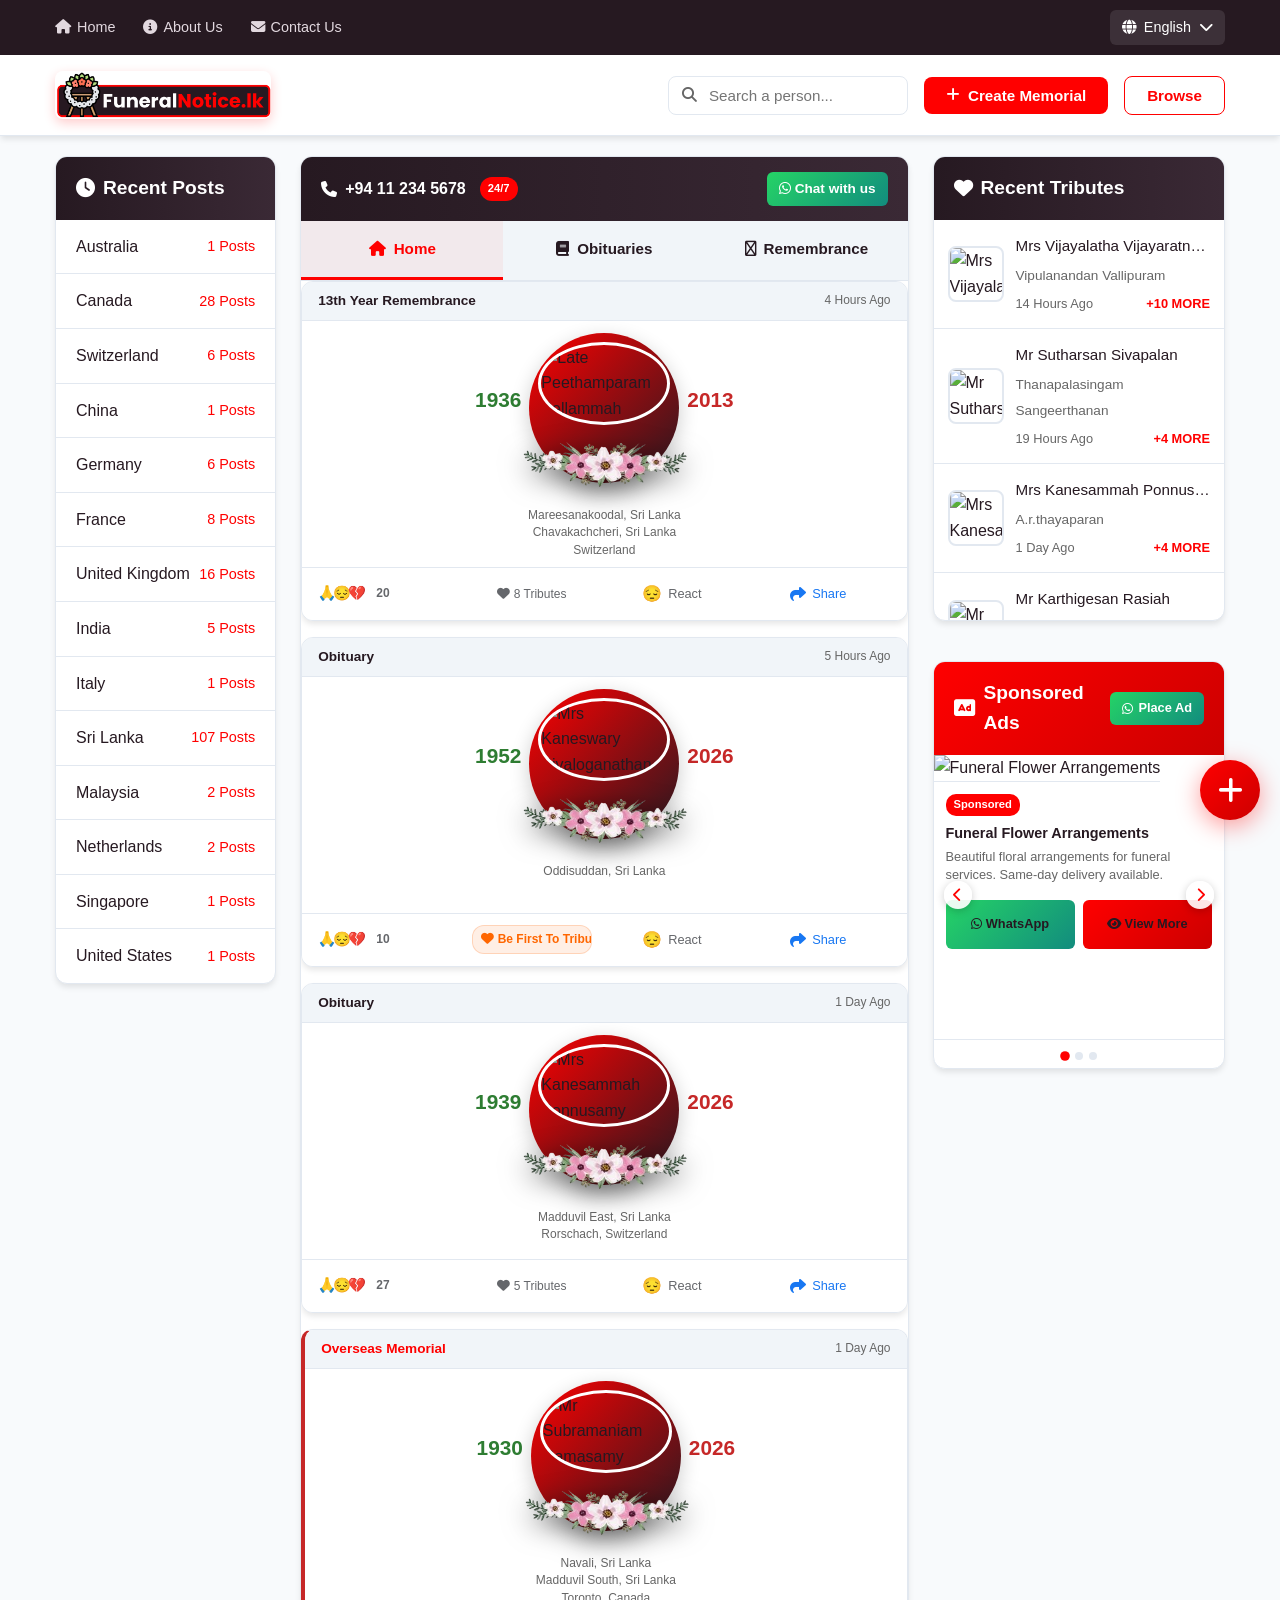
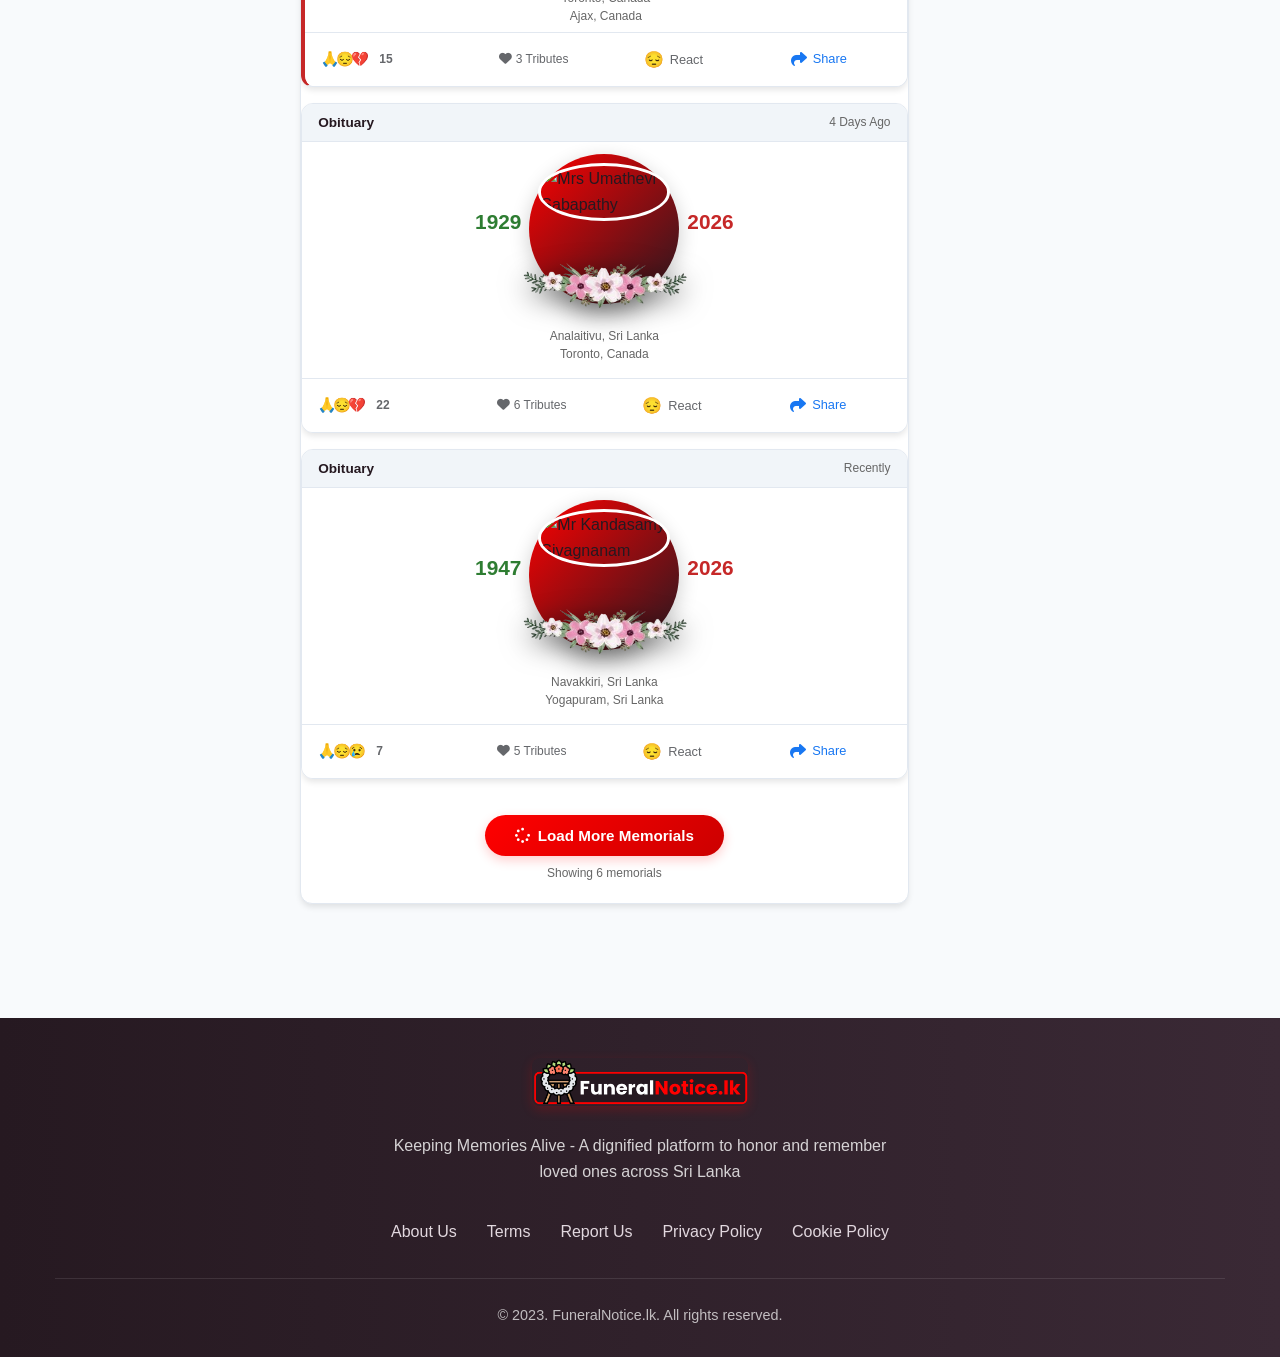
==== commit 7b3e4f91: "seperated nav bar Nd footer" ====
--- a/index.html
+++ b/index.html
@@ -1,5 +1,6 @@
 <!DOCTYPE html>
 <html lang="en">
+
 <head>
     <meta charset="UTF-8">
     <meta name="viewport" content="width=device-width, initial-scale=1.0">
@@ -21,17 +22,17 @@
             --border: #e2e8f0;
             --card-bg: #ffffff;
             --sidebar-bg: #ffffff;
-            --shadow-sm: 0 1px 3px rgba(0,0,0,0.12);
-            --shadow-md: 0 4px 6px -1px rgba(0,0,0,0.1);
-            --shadow-lg: 0 10px 15px -3px rgba(0,0,0,0.1);
-            --shadow-xl: 0 20px 25px -5px rgba(0,0,0,0.1);
+            --shadow-sm: 0 1px 3px rgba(0, 0, 0, 0.12);
+            --shadow-md: 0 4px 6px -1px rgba(0, 0, 0, 0.1);
+            --shadow-lg: 0 10px 15px -3px rgba(0, 0, 0, 0.1);
+            --shadow-xl: 0 20px 25px -5px rgba(0, 0, 0, 0.1);
             --radius: 12px;
             --transition: all 0.3s cubic-bezier(0.4, 0, 0.2, 1);
             --facebook-blue: #1877F2;
             --facebook-gray: #65676B;
             --facebook-light-gray: #F0F2F5;
             --ring-gradient: linear-gradient(135deg, #ff0000 0%, #261921 100%);
-            
+
             /* Mobile bottom nav colors - All set to #3a2935 */
             --nav-home: #3a2935;
             --nav-obituaries: #3a2935;
@@ -39,13 +40,13 @@
             --nav-create: #3a2935;
             --nav-menu: #3a2935;
         }
-        
+
         * {
             margin: 0;
             padding: 0;
             box-sizing: border-box;
         }
-        
+
         body {
             font-family: -apple-system, BlinkMacSystemFont, 'Segoe UI', Roboto, Oxygen, Ubuntu, sans-serif;
             background-color: var(--light-bg);
@@ -54,18 +55,23 @@
             font-weight: 400;
             overflow-x: hidden;
         }
-        
-        h1, h2, h3, h4, h5, h6 {
+
+        h1,
+        h2,
+        h3,
+        h4,
+        h5,
+        h6 {
             font-weight: 600;
         }
-        
+
         .container {
             width: 100%;
             max-width: 1200px;
             margin: 0 auto;
             padding: 0 15px;
         }
-        
+
         /* Header Styles */
         .header-top {
             background: var(--secondary);
@@ -74,25 +80,25 @@
             font-size: 0.9rem;
             display: none;
         }
-        
+
         @media (min-width: 992px) {
             .header-top {
                 display: block;
             }
         }
-        
+
         .header-top .container {
             display: flex;
             justify-content: space-between;
             align-items: center;
         }
-        
+
         .top-nav ul {
             list-style: none;
             display: flex;
             gap: 28px;
         }
-        
+
         .top-nav a {
             color: #e2d8df;
             text-decoration: none;
@@ -105,11 +111,11 @@
             align-items: center;
             gap: 6px;
         }
-        
+
         .top-nav a:hover {
             color: var(--white);
         }
-        
+
         .top-nav a::after {
             content: '';
             position: absolute;
@@ -120,11 +126,11 @@
             background: var(--accent);
             transition: var(--transition);
         }
-        
+
         .top-nav a:hover::after {
             width: 100%;
         }
-        
+
         .language-selector {
             display: flex;
             align-items: center;
@@ -135,11 +141,11 @@
             border-radius: 6px;
             transition: var(--transition);
         }
-        
+
         .language-selector:hover {
             background: rgba(255, 255, 255, 0.15);
         }
-        
+
         .logo-text {
             font-size: 1.6rem;
             font-weight: 700;
@@ -148,7 +154,7 @@
             position: relative;
             overflow: hidden;
         }
-        
+
         .logo-text::after {
             content: '';
             position: absolute;
@@ -160,44 +166,50 @@
             transform: translateX(-100%);
             animation: slideIn 3s ease-in-out infinite;
         }
-        
+
         @keyframes slideIn {
-            0%, 100% {
+
+            0%,
+            100% {
                 transform: translateX(-100%);
             }
+
             50% {
                 transform: translateX(100%);
             }
         }
-        
+
         .logo-text span {
             color: var(--primary);
             position: relative;
             display: inline-block;
             animation: pulse 2s ease-in-out infinite;
         }
-        
+
         @keyframes pulse {
-            0%, 100% {
+
+            0%,
+            100% {
                 transform: scale(1);
                 text-shadow: 0 0 0 rgba(255, 0, 0, 0);
             }
+
             50% {
                 transform: scale(1.05);
                 text-shadow: 0 0 10px rgba(255, 0, 0, 0.3);
             }
         }
-        
+
         .header-actions {
             display: flex;
             align-items: center;
             gap: 16px;
         }
-        
+
         .search-box {
             position: relative;
         }
-        
+
         .search-box input {
             padding: 10px 16px 10px 40px;
             border: 1px solid var(--border);
@@ -208,14 +220,14 @@
             transition: var(--transition);
             color: var(--dark-text);
         }
-        
+
         .search-box input:focus {
             outline: none;
             border-color: var(--primary);
             box-shadow: 0 0 0 3px rgba(255, 0, 0, 0.1);
             width: 260px;
         }
-        
+
         .search-box i {
             position: absolute;
             left: 14px;
@@ -224,7 +236,7 @@
             color: var(--light-text);
             font-size: 0.95rem;
         }
-        
+
         .btn {
             padding: 10px 22px;
             border-radius: 8px;
@@ -237,29 +249,29 @@
             align-items: center;
             gap: 8px;
         }
-        
+
         .btn-primary {
             background: var(--primary);
             color: var(--white);
         }
-        
+
         .btn-primary:hover {
             background: var(--primary-dark);
             transform: translateY(-2px);
             box-shadow: var(--shadow-lg);
         }
-        
+
         .btn-outline {
             background: transparent;
             border: 1px solid var(--primary);
             color: var(--primary);
         }
-        
+
         .btn-outline:hover {
             background: var(--primary);
             color: var(--white);
         }
-        
+
         .contact-info {
             background: linear-gradient(90deg, var(--secondary) 0%, var(--secondary-light) 100%);
             color: var(--white);
@@ -267,20 +279,20 @@
             font-size: 0.9rem;
             display: none;
         }
-        
+
         @media (max-width: 991px) {
             .contact-info {
                 display: block;
             }
         }
-        
+
         .contact-container {
             display: flex;
             justify-content: space-between;
             align-items: center;
             gap: 10px;
         }
-        
+
         @media (max-width: 768px) {
             .contact-container {
                 flex-direction: row;
@@ -289,27 +301,27 @@
                 gap: 10px;
             }
         }
-        
+
         @media (max-width: 480px) {
             .contact-container {
                 gap: 8px;
                 flex-wrap: nowrap;
             }
         }
-        
+
         .contact-display {
             display: flex;
             align-items: center;
             gap: 8px;
             flex-wrap: nowrap;
         }
-        
+
         @media (max-width: 480px) {
             .contact-display {
                 gap: 6px;
             }
         }
-        
+
         .phone-number {
             font-weight: 600;
             font-size: 1rem;
@@ -318,14 +330,14 @@
             gap: 6px;
             white-space: nowrap;
         }
-        
+
         @media (max-width: 480px) {
             .phone-number {
                 font-size: 0.9rem;
                 gap: 4px;
             }
         }
-        
+
         .badge {
             background: var(--primary);
             color: white;
@@ -336,7 +348,7 @@
             margin-left: 6px;
             white-space: nowrap;
         }
-        
+
         @media (max-width: 480px) {
             .badge {
                 padding: 2px 6px;
@@ -344,7 +356,7 @@
                 margin-left: 4px;
             }
         }
-        
+
         .whatsapp-btn {
             background: linear-gradient(135deg, #25D366 0%, #128C7E 100%);
             color: white;
@@ -359,7 +371,7 @@
             font-size: 0.85rem;
             white-space: nowrap;
         }
-        
+
         @media (max-width: 480px) {
             .whatsapp-btn {
                 padding: 5px 10px;
@@ -367,12 +379,12 @@
                 gap: 4px;
             }
         }
-        
+
         .whatsapp-btn:hover {
             transform: translateY(-2px);
             box-shadow: 0 6px 20px rgba(37, 211, 102, 0.3);
         }
-        
+
         .whatsapp-btn-small {
             background: linear-gradient(135deg, #25D366 0%, #128C7E 100%);
             color: white;
@@ -387,12 +399,12 @@
             transition: var(--transition);
             white-space: nowrap;
         }
-        
+
         .whatsapp-btn-small:hover {
             transform: translateY(-2px);
             box-shadow: 0 4px 12px rgba(37, 211, 102, 0.3);
         }
-        
+
         .mobile-menu-btn {
             display: block;
             background: transparent;
@@ -403,13 +415,13 @@
             padding: 8px;
             z-index: 1001;
         }
-        
+
         @media (min-width: 992px) {
             .mobile-menu-btn {
                 display: none;
             }
         }
-        
+
         .mobile-menu-overlay {
             display: none;
             position: fixed;
@@ -422,12 +434,17 @@
             z-index: 9999;
             animation: fadeIn 0.3s ease;
         }
-        
+
         @keyframes fadeIn {
-            from { opacity: 0; }
-            to { opacity: 1; }
-        }
-        
+            from {
+                opacity: 0;
+            }
+
+            to {
+                opacity: 1;
+            }
+        }
+
         .mobile-menu-container {
             display: none;
             position: fixed;
@@ -442,17 +459,17 @@
             transform: translateX(100%);
             transition: transform 0.3s cubic-bezier(0.25, 0.46, 0.45, 0.94);
         }
-        
+
         @media (max-width: 480px) {
             .mobile-menu-container {
                 width: 100%;
             }
         }
-        
+
         .mobile-menu-container.active {
             transform: translateX(0);
         }
-        
+
         .mobile-menu-header {
             background: linear-gradient(135deg, var(--secondary) 0%, var(--secondary-light) 100%);
             color: white;
@@ -464,12 +481,12 @@
             top: 0;
             z-index: 1;
         }
-        
+
         .mobile-menu-header h3 {
             font-size: 1.3rem;
             font-weight: 600;
         }
-        
+
         .mobile-menu-close {
             background: transparent;
             border: none;
@@ -484,20 +501,20 @@
             border-radius: 50%;
             transition: var(--transition);
         }
-        
+
         .mobile-menu-close:hover {
             background: rgba(255, 255, 255, 0.1);
         }
-        
+
         .mobile-menu-content {
             padding: 20px;
             padding-bottom: 100px;
         }
-        
+
         .mobile-menu-section {
             margin-bottom: 30px;
         }
-        
+
         .mobile-menu-section h4 {
             color: var(--secondary);
             font-size: 1.1rem;
@@ -506,15 +523,15 @@
             border-bottom: 2px solid var(--border);
             font-weight: 600;
         }
-        
+
         .mobile-menu-nav {
             list-style: none;
         }
-        
+
         .mobile-menu-nav li {
             margin-bottom: 10px;
         }
-        
+
         .mobile-menu-nav a {
             display: flex;
             align-items: center;
@@ -526,26 +543,26 @@
             transition: var(--transition);
             font-size: 0.95rem;
         }
-        
+
         .mobile-menu-nav a:hover {
             background: var(--light-bg);
             color: var(--primary);
             transform: translateX(5px);
         }
-        
+
         .mobile-menu-nav a.active {
             background: var(--primary-light);
             color: var(--primary);
             font-weight: 600;
             border-left: 4px solid var(--primary);
         }
-        
+
         .mobile-menu-nav a i {
             width: 24px;
             text-align: center;
             font-size: 1.1rem;
         }
-        
+
         .mobile-contact-info {
             background: linear-gradient(135deg, var(--light-bg) 0%, var(--light-bg-2) 100%);
             padding: 20px;
@@ -553,7 +570,7 @@
             margin-top: 30px;
             border: 1px solid var(--border);
         }
-        
+
         .mobile-contact-info .phone-number {
             font-size: 1.2rem;
             font-weight: 600;
@@ -563,7 +580,7 @@
             align-items: center;
             gap: 12px;
         }
-        
+
         .mobile-whatsapp-btn {
             display: block;
             width: 100%;
@@ -578,12 +595,12 @@
             transition: var(--transition);
             font-size: 1rem;
         }
-        
+
         .mobile-whatsapp-btn:hover {
             transform: translateY(-3px);
             box-shadow: 0 8px 20px rgba(37, 211, 102, 0.4);
         }
-        
+
         header {
             background: var(--white);
             box-shadow: var(--shadow-md);
@@ -592,36 +609,36 @@
             z-index: 1000;
             border-bottom: 1px solid var(--border);
         }
-        
+
         .main-header {
             padding: 16px 0;
         }
-        
+
         @media (max-width: 768px) {
             .main-header {
                 padding: 12px 0;
             }
         }
-        
+
         .header-container {
             display: flex;
             justify-content: space-between;
             align-items: center;
             gap: 20px;
         }
-        
+
         @media (max-width: 768px) {
             .header-container {
                 gap: 12px;
             }
         }
-        
+
         .logo-container {
             display: flex;
             align-items: center;
             gap: 12px;
         }
-        
+
         .logo-img {
             height: 48px;
             width: auto;
@@ -630,86 +647,96 @@
             transform-origin: center;
             box-shadow: 0 4px 12px rgba(255, 0, 0, 0.2);
         }
-        
+
         @media (max-width: 768px) {
             .logo-img {
                 height: 40px;
             }
         }
-        
+
         @media (max-width: 480px) {
             .logo-img {
                 height: 36px;
             }
         }
-        
+
         @keyframes heartbeat {
-            0%, 100% {
+
+            0%,
+            100% {
                 transform: scale(1);
             }
+
             5% {
                 transform: scale(1.1);
             }
+
             10% {
                 transform: scale(1);
             }
+
             15% {
                 transform: scale(1.15);
             }
+
             20% {
                 transform: scale(1);
             }
         }
-        
+
         .main-body {
             padding: 20px 0 30px;
         }
-        
+
         @media (max-width: 768px) {
             .main-body {
                 padding: 15px 0 20px;
             }
         }
-        
+
         .feeds {
             display: flex;
             gap: 24px;
         }
-        
+
         .sidebar {
             width: 25%;
         }
-        
+
         .sidebar-right {
             width: 25%;
         }
-        
+
         .sidebar-left {
             width: 20%;
         }
-        
+
         .main-content {
             width: 55%;
         }
-        
+
         @media (max-width: 992px) {
             .feeds {
                 flex-direction: column;
             }
-            
-            .sidebar-left, .sidebar-right, .main-content {
+
+            .sidebar-left,
+            .sidebar-right,
+            .main-content {
                 width: 100%;
             }
-            
-            .sidebar-left, .sidebar-right {
+
+            .sidebar-left,
+            .sidebar-right {
                 display: none;
             }
-            
-            .sidebar-left.active, .sidebar-right.active {
+
+            .sidebar-left.active,
+            .sidebar-right.active {
                 display: block;
             }
         }
-        
+
         .mobile-sidebar-toggle {
             display: none;
             background: var(--primary);
@@ -724,13 +751,13 @@
             max-width: 300px;
             text-align: center;
         }
-        
+
         @media (max-width: 992px) {
             .mobile-sidebar-toggle {
                 display: block;
             }
         }
-        
+
         .list-multiple-item {
             background: var(--sidebar-bg);
             border-radius: var(--radius);
@@ -740,11 +767,11 @@
             border: 1px solid var(--border);
             transition: var(--transition);
         }
-        
+
         .list-multiple-item:hover {
             box-shadow: var(--shadow-lg);
         }
-        
+
         .list-multiple-item .header {
             display: flex;
             justify-content: space-between;
@@ -753,7 +780,7 @@
             color: var(--white);
             padding: 16px 20px;
         }
-        
+
         .list-multiple-item .header h2 {
             font-size: 1.2rem;
             font-weight: 600;
@@ -762,59 +789,59 @@
             gap: 8px;
             margin: 0;
         }
-        
+
         .list-multiple-item .list ul {
             list-style: none;
         }
-        
+
         .list-multiple-item .list li {
             border-bottom: 1px solid var(--border);
             transition: var(--transition);
         }
-        
+
         .list-multiple-item .list li:hover {
             background: var(--light-bg);
         }
-        
+
         .list-multiple-item .list li:last-child {
             border-bottom: none;
         }
-        
+
         .list-multiple-item .list a {
             display: block;
             padding: 14px 20px;
             text-decoration: none;
             color: var(--dark-text);
         }
-        
+
         .list-multiple-item .info {
             display: flex;
             justify-content: space-between;
             align-items: center;
         }
-        
+
         .label-main {
             font-weight: 500;
             color: var(--dark-text);
         }
-        
+
         .label-secondary {
             color: var(--primary);
             font-size: 0.9rem;
             font-weight: 500;
         }
-        
+
         .cover-tribute {
             background: linear-gradient(135deg, var(--primary) 0%, var(--primary-dark) 100%);
         }
-        
+
         .square .list li a {
             display: flex;
             align-items: center;
             gap: 12px;
             padding: 14px;
         }
-        
+
         .square .list img {
             width: 56px;
             height: 56px;
@@ -822,12 +849,12 @@
             object-fit: cover;
             border: 2px solid var(--border);
         }
-        
+
         .tribute-info {
             flex: 1;
             min-width: 0;
         }
-        
+
         .tribute-info .label-main {
             font-size: 0.95rem;
             margin-bottom: 4px;
@@ -836,12 +863,12 @@
             text-overflow: ellipsis;
             white-space: nowrap;
         }
-        
+
         .tribute-info .label-secondary {
             font-size: 0.85rem;
             color: var(--light-text);
         }
-        
+
         .tributes-footer {
             display: flex;
             justify-content: space-between;
@@ -849,13 +876,13 @@
             font-size: 0.8rem;
             color: var(--light-text);
         }
-        
+
         .lnk-see-more {
             color: var(--primary);
             font-weight: 600;
             font-size: 0.8rem;
         }
-        
+
         .section-tabs {
             background: var(--card-bg);
             border-radius: var(--radius);
@@ -864,7 +891,7 @@
             margin-bottom: 24px;
             border: 1px solid var(--border);
         }
-        
+
         .tabs-header {
             background: linear-gradient(90deg, var(--secondary) 0%, var(--secondary-light) 100%);
             color: var(--white);
@@ -876,13 +903,13 @@
             gap: 15px;
             min-height: 60px;
         }
-        
+
         @media (max-width: 991px) {
             .tabs-header {
                 display: none;
             }
         }
-        
+
         .tabs-nav {
             display: flex;
             border-bottom: 1px solid var(--border);
@@ -893,11 +920,11 @@
             justify-content: center;
             width: 100%;
         }
-        
+
         .tabs-nav::-webkit-scrollbar {
             display: none;
         }
-        
+
         .tabs-nav a {
             flex: 1;
             min-width: 120px;
@@ -916,71 +943,71 @@
             font-size: 0.95rem;
             text-align: center;
         }
-        
+
         @media (max-width: 768px) {
             .tabs-nav a {
                 min-width: 100px;
                 padding: 14px 8px;
                 font-size: 0.85rem;
             }
-            
+
             .tabs-nav a i {
                 font-size: 0.9rem;
                 margin-right: 4px;
             }
         }
-        
+
         @media (max-width: 480px) {
             .tabs-nav a {
                 min-width: 90px;
                 padding: 12px 5px;
                 font-size: 0.8rem;
             }
-            
+
             .tabs-nav a i {
                 font-size: 0.85rem;
                 margin-right: 3px;
             }
-            
+
             .tabs-nav a span:last-child {
                 font-size: 0.8rem;
             }
         }
-        
+
         @media (max-width: 360px) {
             .tabs-nav a {
                 min-width: 85px;
                 padding: 12px 3px;
                 font-size: 0.75rem;
             }
-            
+
             .tabs-nav a i {
                 font-size: 0.8rem;
                 margin-right: 2px;
             }
         }
-        
+
         .tabs-nav a.active {
             color: var(--primary);
             border-bottom: 3px solid var(--primary);
             background: rgba(255, 0, 0, 0.05);
         }
-        
+
         .tabs-nav a:hover {
             color: var(--primary);
             background: rgba(255, 0, 0, 0.05);
         }
-        
+
         /* FIX FOR REMEMBRANCE ICON IN TABS */
         .tabs-nav a i.fa-calendar-heart {
             font-family: "Font Awesome 6 Free";
             font-weight: 400;
         }
-        
+
         .tabs-nav a i.fa-calendar-heart:before {
             content: "\f688";
         }
-        
+
         .feed-card {
             background: var(--card-bg);
             border-radius: var(--radius);
@@ -1005,7 +1032,7 @@
                 min-height: 300px;
             }
         }
-        
+
         @media (max-width: 480px) {
             .feed-card {
                 min-height: 280px;
@@ -1092,8 +1119,9 @@
             margin-top: -15px;
             transition: var(--transition);
         }
-        
+
         @media (max-width: 768px) {
+
             .card-body .avatar .yearfrom,
             .card-body .avatar .yearto {
                 font-size: 1.1rem;
@@ -1101,8 +1129,9 @@
                 margin-top: -10px;
             }
         }
-        
+
         @media (max-width: 480px) {
+
             .card-body .avatar .yearfrom,
             .card-body .avatar .yearto {
                 font-size: 1rem;
@@ -1110,8 +1139,9 @@
                 margin-top: -8px;
             }
         }
-        
+
         @media (max-width: 360px) {
+
             .card-body .avatar .yearfrom,
             .card-body .avatar .yearto {
                 font-size: 0.9rem;
@@ -1148,21 +1178,21 @@
             flex-direction: column;
             transition: var(--transition);
         }
-        
+
         @media (max-width: 768px) {
             .card-body .avatar .image-container {
                 width: 130px;
                 height: 130px;
             }
         }
-        
+
         @media (max-width: 480px) {
             .card-body .avatar .image-container {
                 width: 110px;
                 height: 110px;
             }
         }
-        
+
         @media (max-width: 360px) {
             .card-body .avatar .image-container {
                 width: 90px;
@@ -1188,7 +1218,7 @@
             background-clip: padding-box;
             background-origin: border-box;
         }
-        
+
         .card-body .avatar .photo-wrapper::before {
             content: '';
             position: absolute;
@@ -1201,14 +1231,14 @@
             z-index: -1;
             transition: all 0.3s cubic-bezier(0.4, 0, 0.2, 1);
         }
-        
+
         @media (max-width: 768px) {
             .card-body .avatar .photo-wrapper {
                 width: 120px;
                 height: 120px;
                 padding: 4px;
             }
-            
+
             .card-body .avatar .photo-wrapper::before {
                 top: -4px;
                 left: -4px;
@@ -1216,14 +1246,14 @@
                 bottom: -4px;
             }
         }
-        
+
         @media (max-width: 480px) {
             .card-body .avatar .photo-wrapper {
                 width: 100px;
                 height: 100px;
                 padding: 4px;
             }
-            
+
             .card-body .avatar .photo-wrapper::before {
                 top: -4px;
                 left: -4px;
@@ -1231,14 +1261,14 @@
                 bottom: -4px;
             }
         }
-        
+
         @media (max-width: 360px) {
             .card-body .avatar .photo-wrapper {
                 width: 80px;
                 height: 80px;
                 padding: 3px;
             }
-            
+
             .card-body .avatar .photo-wrapper::before {
                 top: -4px;
                 left: -4px;
@@ -1251,7 +1281,7 @@
             box-shadow: 0 10px 30px rgba(255, 0, 0, 0.4);
             background: linear-gradient(135deg, white 0%, #fff0f0 100%);
         }
-        
+
         .card-body .avatar:hover .photo-wrapper::before {
             background: linear-gradient(135deg, #ff3333 0%, #3a2935 100%);
             transform: scale(1.02);
@@ -1290,14 +1320,14 @@
             overflow: visible;
             transition: var(--transition);
         }
-        
+
         @media (max-width: 768px) {
             .floral-decoration {
                 width: 160px;
                 height: 70px;
             }
         }
-        
+
         @media (max-width: 480px) {
             .floral-decoration {
                 width: 140px;
@@ -1305,7 +1335,7 @@
                 bottom: -15px;
             }
         }
-        
+
         @media (max-width: 360px) {
             .floral-decoration {
                 width: 120px;
@@ -1346,7 +1376,7 @@
             display: block;
             transition: var(--transition);
         }
-        
+
         @media (max-width: 480px) {
             .card-body .info .head {
                 font-size: 0.85rem;
@@ -1367,7 +1397,7 @@
             line-height: 1.2;
             transition: var(--transition);
         }
-        
+
         @media (max-width: 480px) {
             .card-body .info .subhead {
                 font-size: 0.75rem;
@@ -1570,7 +1600,7 @@
             background: white;
             border-radius: 24px;
             padding: 8px 12px;
-            box-shadow: 0 8px 25px rgba(0,0,0,0.2);
+            box-shadow: 0 8px 25px rgba(0, 0, 0, 0.2);
             display: flex;
             gap: 8px;
             z-index: 10001;
@@ -1613,25 +1643,25 @@
                 padding: 10px 15px;
                 gap: 12px;
                 border-radius: 28px;
-                box-shadow: 0 12px 35px rgba(0,0,0,0.25);
+                box-shadow: 0 12px 35px rgba(0, 0, 0, 0.25);
                 bottom: 120%;
             }
-            
+
             .fb-reaction-option {
                 font-size: 1.8rem;
                 width: 42px;
                 height: 42px;
             }
-            
+
             .fb-reaction-option:hover {
                 transform: scale(1.6) translateY(-10px);
             }
-            
+
             .fb-reaction-btn {
                 padding: 10px 6px !important;
                 min-height: 36px;
             }
-            
+
             .fb-reaction-option::after {
                 content: attr(data-label);
                 position: absolute;
@@ -1649,42 +1679,42 @@
                 transition: opacity 0.2s ease;
                 pointer-events: none;
             }
-            
+
             .fb-reaction-option:hover::after {
                 opacity: 1;
             }
-            
+
             .action-row {
                 gap: 4px;
             }
-            
+
             .reaction-summary {
                 min-width: 50px;
                 flex: 0 0 auto;
             }
-            
+
             .tribute-summary {
                 min-width: 70px;
                 max-width: 90px;
                 flex: 0 0 auto;
             }
-            
+
             .facebook-buttons {
                 flex: 2;
                 min-width: 140px;
             }
-            
+
             .fb-action-btn {
                 padding: 8px 2px;
                 font-size: 0.75rem;
                 min-width: 45px;
             }
-            
+
             .tribute-link {
                 font-size: 0.7rem;
                 padding: 4px 6px;
             }
-            
+
             .tribute-link.orange {
                 padding: 4px 6px;
                 font-size: 0.7rem;
@@ -1697,56 +1727,56 @@
                 padding: 8px 12px;
                 gap: 10px;
             }
-            
+
             .fb-reaction-option {
                 font-size: 1.6rem;
                 width: 38px;
                 height: 38px;
             }
-            
+
             .fb-reaction-option:hover {
                 transform: scale(1.5) translateY(-8px);
             }
-            
+
             .action-row {
                 gap: 2px;
             }
-            
+
             .reaction-summary {
                 min-width: 45px;
             }
-            
+
             .reaction-count-small {
                 font-size: 0.7rem;
             }
-            
+
             .tribute-summary {
                 min-width: 65px;
                 max-width: 80px;
             }
-            
+
             .tribute-link {
                 font-size: 0.65rem;
                 padding: 3px 5px;
                 gap: 3px;
             }
-            
+
             .tribute-link.orange {
                 padding: 3px 5px;
                 font-size: 0.65rem;
             }
-            
+
             .facebook-buttons {
                 min-width: 120px;
             }
-            
+
             .fb-action-btn {
                 padding: 8px 1px;
                 font-size: 0.7rem;
                 min-width: 40px;
                 gap: 3px;
             }
-            
+
             .fb-action-btn .fb-icon {
                 font-size: 0.9rem;
             }
@@ -1757,7 +1787,7 @@
                 flex-wrap: wrap;
                 justify-content: space-around;
             }
-            
+
             .reaction-summary,
             .tribute-summary,
             .facebook-buttons {
@@ -1766,7 +1796,7 @@
                 text-align: center;
                 justify-content: center;
             }
-            
+
             .facebook-buttons {
                 order: 3;
                 margin-top: 4px;
@@ -1791,13 +1821,13 @@
             min-height: 280px;
             height: auto;
         }
-        
+
         @media (max-width: 768px) {
             .sponsored-carousel {
                 min-height: 250px;
             }
         }
-        
+
         @media (max-width: 480px) {
             .sponsored-carousel {
                 min-height: 220px;
@@ -1828,7 +1858,7 @@
             object-fit: cover;
             border-bottom: 1px solid var(--border);
         }
-        
+
         @media (max-width: 480px) {
             .ad-image {
                 height: 140px;
@@ -1842,7 +1872,7 @@
             flex-direction: column;
             min-height: 120px;
         }
-        
+
         @media (max-width: 480px) {
             .ad-content {
                 padding: 10px;
@@ -1858,7 +1888,7 @@
             line-height: 1.3;
             min-height: 1.3em;
         }
-        
+
         @media (max-width: 480px) {
             .ad-title {
                 font-size: 0.85rem;
@@ -1873,7 +1903,7 @@
             flex: 1;
             min-height: 2.8em;
         }
-        
+
         @media (max-width: 480px) {
             .ad-description {
                 font-size: 0.75rem;
@@ -1898,7 +1928,7 @@
             margin-top: auto;
             padding-top: 8px;
         }
-        
+
         @media (max-width: 480px) {
             .ad-actions {
                 gap: 6px;
@@ -1922,7 +1952,7 @@
             justify-content: center;
             gap: 4px;
         }
-        
+
         @media (max-width: 480px) {
             .ad-btn {
                 padding: 8px 10px;
@@ -1943,7 +1973,7 @@
 
         .ad-btn:hover {
             transform: translateY(-2px);
-            box-shadow: 0 4px 8px rgba(0,0,0,0.2);
+            box-shadow: 0 4px 8px rgba(0, 0, 0, 0.2);
         }
 
         .ad-btn-whatsapp:hover {
@@ -1993,7 +2023,7 @@
                 padding: 0 10px;
                 pointer-events: none;
             }
-            
+
             .ad-arrow {
                 background: rgba(255, 255, 255, 0.9);
                 width: 28px;
@@ -2004,13 +2034,13 @@
                 justify-content: center;
                 cursor: pointer;
                 pointer-events: all;
-                box-shadow: 0 2px 8px rgba(0,0,0,0.2);
+                box-shadow: 0 2px 8px rgba(0, 0, 0, 0.2);
                 transition: all 0.3s ease;
                 border: none;
                 color: var(--primary);
                 font-size: 0.9rem;
             }
-            
+
             .ad-arrow:hover {
                 background: white;
                 transform: scale(1.1);
@@ -2035,12 +2065,12 @@
             justify-content: center;
             text-decoration: none;
             font-size: 0.9rem;
-            box-shadow: 0 2px 8px rgba(0,0,0,0.3);
+            box-shadow: 0 2px 8px rgba(0, 0, 0, 0.3);
             transition: all 0.3s ease;
             opacity: 0;
             transform: translateY(10px);
         }
-        
+
         @media (max-width: 480px) {
             .float-wa-btn {
                 width: 28px;
@@ -2070,7 +2100,7 @@
             top: 160px;
             z-index: 10;
         }
-        
+
         @media (max-width: 992px) {
             .sticky-sponsor {
                 position: static;
@@ -2083,7 +2113,7 @@
             scrollbar-width: thin;
             scrollbar-color: var(--primary-light) var(--light-bg);
         }
-        
+
         @media (max-width: 768px) {
             .recent-tributes-container {
                 max-height: 300px;
@@ -2117,29 +2147,29 @@
             cursor: pointer;
             padding: 8px;
         }
-        
+
         @media (max-width: 768px) {
             .mobile-search-toggle {
                 display: block;
             }
         }
-        
+
         .mobile-search-container {
             display: none;
             padding: 15px;
             background: var(--white);
             border-bottom: 1px solid var(--border);
         }
-        
+
         .mobile-search-container.active {
             display: block;
         }
-        
+
         .mobile-search-box {
             position: relative;
             width: 100%;
         }
-        
+
         .mobile-search-box input {
             width: 100%;
             padding: 12px 16px 12px 45px;
@@ -2148,7 +2178,7 @@
             font-size: 1rem;
             background: var(--light-bg);
         }
-        
+
         .mobile-search-box i {
             position: absolute;
             left: 16px;
@@ -2161,54 +2191,54 @@
             .header-actions .search-box {
                 display: none;
             }
-            
+
             .header-actions .btn {
                 padding: 8px 16px;
                 font-size: 0.85rem;
             }
-            
+
             .header-container {
                 gap: 15px;
             }
         }
-        
+
         @media (max-width: 768px) {
             .header-actions {
                 gap: 8px;
             }
-            
+
             .header-actions .btn {
                 padding: 8px 12px;
             }
-            
+
             .header-actions .btn span {
                 display: none;
             }
-            
+
             .header-actions .btn i {
                 margin: 0;
             }
-            
+
             .logo-img {
                 height: 40px;
             }
         }
-        
+
         @media (max-width: 480px) {
             .header-actions {
                 gap: 5px;
             }
-            
+
             .header-actions .btn {
                 padding: 6px 10px;
                 font-size: 0.8rem;
             }
-            
+
             .mobile-menu-btn {
                 font-size: 1.3rem;
                 padding: 6px;
             }
-            
+
             .logo-img {
                 height: 36px;
             }
@@ -2220,41 +2250,41 @@
             padding: 40px 0 30px;
             margin-top: 60px;
         }
-        
+
         @media (max-width: 768px) {
             footer {
                 padding: 30px 0 20px;
                 margin-top: 40px;
             }
         }
-        
+
         .footer-content {
             display: flex;
             flex-direction: column;
             align-items: center;
         }
-        
+
         .footer-logo {
             margin-bottom: 20px;
         }
-        
+
         @media (max-width: 768px) {
             .footer-logo {
                 margin-bottom: 15px;
             }
         }
-        
+
         .footer-logo .logo-text {
             color: white;
             font-size: 1.8rem;
         }
-        
+
         @media (max-width: 768px) {
             .footer-logo .logo-text {
                 font-size: 1.5rem;
             }
         }
-        
+
         .footer-tagline {
             color: rgba(255, 255, 255, 0.8);
             font-size: 1rem;
@@ -2263,7 +2293,7 @@
             max-width: 500px;
             line-height: 1.6;
         }
-        
+
         @media (max-width: 768px) {
             .footer-tagline {
                 font-size: 0.9rem;
@@ -2271,7 +2301,7 @@
                 padding: 0 10px;
             }
         }
-        
+
         .footer-links {
             display: flex;
             justify-content: center;
@@ -2279,7 +2309,7 @@
             margin-bottom: 30px;
             flex-wrap: wrap;
         }
-        
+
         @media (max-width: 768px) {
             .footer-links {
                 gap: 20px;
@@ -2287,7 +2317,7 @@
                 padding: 0 10px;
             }
         }
-        
+
         @media (max-width: 480px) {
             .footer-links {
                 flex-direction: column;
@@ -2295,7 +2325,7 @@
                 align-items: center;
             }
         }
-        
+
         .footer-links a {
             color: #e2d8df;
             text-decoration: none;
@@ -2304,11 +2334,11 @@
             padding: 4px 0;
             position: relative;
         }
-        
+
         .footer-links a:hover {
             color: var(--white);
         }
-        
+
         .footer-links a::after {
             content: '';
             position: absolute;
@@ -2319,11 +2349,11 @@
             background: var(--accent);
             transition: var(--transition);
         }
-        
+
         .footer-links a:hover::after {
             width: 100%;
         }
-        
+
         .copyright {
             text-align: center;
             padding-top: 25px;
@@ -2332,7 +2362,7 @@
             font-size: 0.9rem;
             width: 100%;
         }
-        
+
         @media (max-width: 768px) {
             .copyright {
                 padding-top: 20px;
@@ -2340,13 +2370,13 @@
                 padding: 0 10px;
             }
         }
-        
+
         .load-more-container {
             text-align: center;
             padding: 20px 0;
             margin-top: 10px;
         }
-        
+
         .load-more-btn {
             background: linear-gradient(135deg, var(--primary) 0%, var(--primary-dark) 100%);
             color: white;
@@ -2362,7 +2392,7 @@
             gap: 8px;
             box-shadow: 0 4px 12px rgba(255, 0, 0, 0.2);
         }
-        
+
         @media (max-width: 480px) {
             .load-more-btn {
                 padding: 10px 25px;
@@ -2372,45 +2402,45 @@
                 justify-content: center;
             }
         }
-        
+
         .load-more-btn:hover {
             transform: translateY(-2px);
             box-shadow: 0 6px 20px rgba(255, 0, 0, 0.3);
         }
-        
+
         .load-more-btn:active {
             transform: translateY(0);
         }
-        
+
         .hide-on-mobile {
             display: block;
         }
-        
+
         .show-on-mobile {
             display: none;
         }
-        
+
         @media (max-width: 768px) {
             .hide-on-mobile {
                 display: none !important;
             }
-            
+
             .show-on-mobile {
                 display: block !important;
             }
         }
-        
+
         .sidebar-toggle-container {
             display: none;
             margin-bottom: 15px;
         }
-        
+
         @media (max-width: 992px) {
             .sidebar-toggle-container {
                 display: flex;
                 gap: 10px;
             }
-            
+
             .sidebar-toggle-btn {
                 flex: 1;
                 padding: 12px;
@@ -2426,18 +2456,18 @@
                 justify-content: center;
                 gap: 8px;
             }
-            
+
             .sidebar-toggle-btn:hover {
                 transform: translateY(-2px);
                 box-shadow: 0 4px 12px rgba(255, 0, 0, 0.3);
             }
-            
+
             .sidebar-toggle-btn.active {
                 background: linear-gradient(135deg, var(--primary-dark) 0%, #990000 100%);
                 box-shadow: inset 0 2px 8px rgba(0, 0, 0, 0.2);
             }
         }
-        
+
         /* ====== UPDATED MOBILE APP STYLES ====== */
         /* Mobile App Header - Enhanced with animation */
         .mobile-app-header {
@@ -2457,6 +2487,7 @@
                 transform: translateY(-100%);
                 opacity: 0;
             }
+
             to {
                 transform: translateY(0);
                 opacity: 1;
@@ -2486,10 +2517,13 @@
         }
 
         @keyframes pulseLogo {
-            0%, 100% {
+
+            0%,
+            100% {
                 transform: scale(1);
                 box-shadow: 0 4px 12px rgba(255, 0, 0, 0.3);
             }
+
             50% {
                 transform: scale(1.05);
                 box-shadow: 0 6px 20px rgba(255, 0, 0, 0.5);
@@ -2565,7 +2599,8 @@
             bottom: 0;
             left: 0;
             right: 0;
-            background: var(--secondary-light); /* #3a2935 */
+            background: var(--secondary-light);
+            /* #3a2935 */
             border-top: 1px solid rgba(255, 255, 255, 0.1);
             padding: 10px 0 5px;
             z-index: 1000;
@@ -2586,7 +2621,8 @@
             align-items: center;
             justify-content: center;
             text-decoration: none;
-            color: rgba(255, 255, 255, 0.7); /* Light text for dark background */
+            color: rgba(255, 255, 255, 0.7);
+            /* Light text for dark background */
             font-size: 0.7rem;
             padding: 8px 5px;
             border-radius: 12px;
@@ -2606,7 +2642,8 @@
             transform: translateX(-50%) scaleX(0);
             width: 100%;
             height: 3px;
-            background: var(--primary-dark); /* #cc0000 for active bar */
+            background: var(--primary-dark);
+            /* #cc0000 for active bar */
             transition: transform 0.3s ease;
             border-radius: 0 0 3px 3px;
         }
@@ -2619,7 +2656,8 @@
         /* Active state - primary-dark background */
         .mobile-nav-item.active {
             color: white;
-            background: rgba(204, 0, 0, 0.2); /* primary-dark with transparency */
+            background: rgba(204, 0, 0, 0.2);
+            /* primary-dark with transparency */
         }
 
         .mobile-nav-item i {
@@ -2679,10 +2717,13 @@
         }
 
         @keyframes floatCreate {
-            0%, 100% {
+
+            0%,
+            100% {
                 transform: translateY(0) rotate(0deg);
                 box-shadow: 0 6px 25px rgba(255, 0, 0, 0.4);
             }
+
             50% {
                 transform: translateY(-10px) rotate(5deg);
                 box-shadow: 0 12px 30px rgba(255, 0, 0, 0.6);
@@ -2697,27 +2738,30 @@
 
         /* Hide desktop header parts on mobile */
         @media (max-width: 992px) {
-            header, .header-top, .contact-info {
+
+            header,
+            .header-top,
+            .contact-info {
                 display: none !important;
             }
-            
+
             .mobile-app-header {
                 display: flex;
             }
-            
+
             .mobile-bottom-nav {
                 display: flex;
             }
-            
+
             .mobile-create-notice-float {
                 display: flex;
             }
-            
+
             /* Hide footer on mobile */
             footer {
                 display: none !important;
             }
-            
+
             /* Adjust main body padding for bottom nav */
             .main-body {
                 padding-bottom: 80px !important;
@@ -2729,7 +2773,7 @@
             .mobile-menu-section:nth-child(1) {
                 display: none !important;
             }
-            
+
             .mobile-menu-section:nth-child(2) {
                 display: none !important;
             }
@@ -2746,6 +2790,7 @@
                 opacity: 0;
                 transform: translateY(20px);
             }
+
             to {
                 opacity: 1;
                 transform: translateY(0);
@@ -2754,22 +2799,25 @@
 
         /* Hide desktop header parts on mobile */
         @media (max-width: 992px) {
-            header, .header-top, .contact-info {
+
+            header,
+            .header-top,
+            .contact-info {
                 display: none !important;
             }
-            
+
             .mobile-app-header {
                 display: flex;
             }
-            
+
             .mobile-bottom-nav {
                 display: flex;
             }
-            
+
             .mobile-create-notice-float {
                 display: flex;
             }
-            
+
             .main-body {
                 padding-top: 0 !important;
             }
@@ -2785,27 +2833,27 @@
             .mobile-app-header {
                 padding: 12px 15px;
             }
-            
+
             .mobile-logo {
                 height: 36px;
             }
-            
+
             .mobile-header-title {
                 font-size: 1.1rem;
             }
-            
+
             .mobile-header-icon {
                 font-size: 1.2rem;
                 padding: 6px;
                 width: 40px;
                 height: 40px;
             }
-            
+
             .mobile-language-selector {
                 padding: 6px 10px;
                 font-size: 0.8rem;
             }
-            
+
             .mobile-create-notice-float {
                 width: 55px;
                 height: 55px;
@@ -2813,41 +2861,41 @@
                 bottom: 70px;
                 right: 15px;
             }
-            
+
             .mobile-nav-item {
                 padding: 8px 3px;
             }
-            
+
             .mobile-nav-item i {
                 font-size: 1.3rem;
             }
-            
+
             .mobile-nav-item .nav-label {
                 font-size: 0.65rem;
             }
         }
-        
+
         .mobile-sponsored-section {
             display: none;
             margin-bottom: 20px;
         }
-        
+
         @media (max-width: 992px) {
             .mobile-sponsored-section {
                 display: block;
                 width: 100%;
                 order: -1;
             }
-            
+
             .sidebar-right .sticky-sponsor {
                 display: none;
             }
-            
+
             .feeds {
                 flex-direction: column;
             }
         }
-        
+
         .mobile-sponsored-carousel {
             position: relative;
             overflow: hidden;
@@ -2859,57 +2907,57 @@
             box-shadow: var(--shadow-md);
             border: 1px solid var(--border);
         }
-        
+
         @media (max-width: 480px) {
             .mobile-sponsored-carousel {
                 min-height: 220px;
             }
         }
-        
+
         /* REMOVED the Recent tab button from tabs */
         .tabs-nav a:has(i.fa-bell) {
             display: none !important;
         }
-        
+
         /* Hide Recent Tributes section on mobile */
         @media (max-width: 992px) {
             .sidebar-right .square:first-child {
                 display: none !important;
             }
-            
+
             #toggleRightSidebar {
                 display: none !important;
             }
-            
+
             .sidebar-toggle-container {
                 justify-content: center;
             }
-            
+
             #toggleLeftSidebar {
                 flex: none;
                 width: 200px;
             }
         }
-        
+
         .mobile-search-btn {
             display: none;
         }
-        
+
         @media (max-width: 992px) {
             .mobile-search-btn {
                 display: none !important;
             }
         }
-        
+
         /* Hide name in memorial cards */
         .card-body .info .head {
             display: none !important;
         }
-        
+
         .card-body .info {
             padding-top: 20px !important;
         }
-        
+
         .card-body .info .subhead {
             font-size: 0.75rem;
             color: var(--light-text);
@@ -2917,153 +2965,10 @@
         }
     </style>
 </head>
+
 <body>
-    <!-- Mobile App Header (Shows only on mobile) -->
-    <div class="mobile-app-header">
-        <div class="container">
-            <div class="mobile-header-left">
-                <img src="funeral notice logo.png" alt="FuneralNotice.lk" class="mobile-logo">
-            </div>
-            <div class="mobile-header-right">
-                <!-- Language selector in mobile header -->
-                <div class="mobile-language-selector" id="mobileLanguageSelector">
-                    <i class="fas fa-globe"></i>
-                    <span>EN</span>
-                </div>
-                <!-- Search button in mobile header -->
-                <div class="mobile-header-icon search-icon" id="mobileSearchIcon">
-                    <i class="fas fa-search"></i>
-                </div>
-            </div>
-        </div>
-    </div>
-
-    <!-- Original Desktop Header (Hidden on mobile) -->
-    <div class="header-top">
-        <div class="container">
-            <nav class="top-nav">
-                <ul>
-                    <li><a href="index.html"><i class="fas fa-home"></i> Home</a></li>
-                    <li><a href="about.html"><i class="fas fa-info-circle"></i> About Us</a></li>
-                    <li><a href="contact.html"><i class="fas fa-envelope"></i> Contact Us</a></li>
-                </ul>
-            </nav>
-            <div class="language-selector">
-                <i class="fas fa-globe"></i>
-                <span>English</span>
-                <i class="fas fa-chevron-down"></i>
-            </div>
-        </div>
-    </div>
-    
-    <header>
-        <div class="container">
-            <div class="main-header">
-                <div class="header-container">
-                    <button class="mobile-menu-btn" id="mobileMenuBtn">
-                        <i class="fas fa-bars"></i>
-                    </button>
-                    
-                    <button class="mobile-search-toggle" id="mobileSearchToggle">
-                        <i class="fas fa-search"></i>
-                    </button>
-                    
-                    <div class="logo-container">
-                        <img src="funeral notice logo.png" alt="FuneralNotice.lk" class="logo-img">
-                    </div>
-                    
-                    <div class="header-actions">
-                        <div class="search-box hide-on-mobile">
-                            <i class="fas fa-search"></i>
-                            <input type="text" placeholder="Search a person..." id="desktopSearchInput">
-                        </div>
-                        <button class="btn btn-primary" id="createFuneralNoticeBtn">
-                            <i class="fas fa-plus"></i> <span class="hide-on-mobile">Create Funeral Notice</span>
-                        </button>
-                        <button class="btn btn-outline hide-on-mobile">Browse</button>
-                    </div>
-                </div>
-            </div>
-        </div>
-        
-        <div class="mobile-search-container" id="mobileSearchContainer">
-            <div class="container">
-                <div class="mobile-search-box">
-                    <i class="fas fa-search"></i>
-                    <input type="text" placeholder="Search a person..." id="mobileSearchInput">
-                </div>
-            </div>
-        </div>
-    </header>
-
-    <div class="contact-info">
-        <div class="container contact-container">
-            <div class="contact-display">
-                <i class="fas fa-phone"></i>
-                <span class="phone-number">+94 11 234 5678</span>
-                <span class="badge">24/7</span>
-            </div>
-            <div>
-                <a href="https://api.whatsapp.com/send?phone=94769988123&text=Hello%20WEBbuilders.lk%20%F0%9F%91%8B%2C" class="whatsapp-btn">
-                    <i class="fab fa-whatsapp"></i> Chat with us
-                </a>
-            </div>
-        </div>
-    </div>
-
-    <!-- Improved Mobile Menu - Exactly as requested -->
-    <div class="mobile-menu-overlay" id="mobileMenuOverlay"></div>
-    <div class="mobile-menu-container" id="mobileMenuContainer">
-        <div class="mobile-menu-header">
-            <div class="mobile-menu-title">
-                <h3><i class="fas fa-compass"></i> Menu</h3>
-            </div>
-            <button class="mobile-menu-close" id="mobileMenuClose">
-                <i class="fas fa-times"></i>
-            </button>
-        </div>
-        
-        <div class="mobile-menu-content">
-            <!-- Main Navigation -->
-            <div class="mobile-menu-section">
-                <h4><i class="fas fa-compass"></i> Navigation</h4>
-                <ul class="mobile-menu-nav">
-                    <li><a href="index.html"><i class="fas fa-home"></i> Home</a></li>
-                    <li><a href="about.html"><i class="fas fa-info-circle"></i> About Us</a></li>
-                    <li><a href="create.html"><i class="fas fa-plus-circle"></i> Create Memorial</a></li>
-                    <li><a href="gallery.html"><i class="fas fa-images"></i> Memorial Gallery</a></li>
-                    <li><a href="contact.html"><i class="fas fa-envelope"></i> Contact Us</a></li>
-                </ul>
-            </div>
-            
-            <!-- Sponsored Ads Section -->
-            <div class="mobile-menu-section">
-                <h4><i class="fas fa-ad"></i> Sponsored Ads</h4>
-                <div style="background: var(--light-bg-2); border-radius: 10px; overflow: hidden;">
-                    <div style="padding: 15px; border-bottom: 1px solid var(--border);">
-                        <div style="display: flex; justify-content: space-between; align-items: center; margin-bottom: 10px;">
-                            <span style="font-weight: 600; color: var(--secondary);">Funeral Services</span>
-                            <span style="font-size: 0.8rem; background: var(--primary); color: white; padding: 3px 8px; border-radius: 10px;">Sponsored</span>
-                        </div>
-                        <p style="font-size: 0.85rem; color: var(--light-text); margin-bottom: 10px;">Professional funeral arrangements and memorial services</p>
-                        <a href="https://wa.me/94754727075" target="_blank" class="mobile-whatsapp-btn" style="font-size: 0.9rem; padding: 10px;">
-                            <i class="fab fa-whatsapp"></i> Contact for Ads
-                        </a>
-                    </div>
-                </div>
-            </div>
-            
-            <!-- Advertise CTA -->
-            <div class="mobile-menu-section">
-                <div class="advertise-cta">
-                    <p>Want to advertise here?</p>
-                    <a href="https://wa.me/94754727075" target="_blank" class="advertise-btn">
-                        <i class="fab fa-whatsapp"></i> Contact for Ads
-                    </a>
-                </div>
-            </div>
-        </div>
-    </div>
+    <!-- Navbar Component -->
+    <div id="navbar-placeholder"></div>
 
     <div class="main-body">
         <div class="container">
@@ -3071,11 +2976,11 @@
             <div class="mobile-sponsored-section" id="mobileSponsoredSection">
                 <!-- Mobile sponsored ads will be inserted here by JavaScript -->
             </div>
-            
+
             <div class="sidebar-toggle-container">
-               
+
             </div>
-            
+
             <div class="feeds">
                 <div class="sidebar sidebar-left" id="leftSidebar">
                     <div class="list-multiple-item">
@@ -3088,7 +2993,7 @@
                         </div>
                     </div>
                 </div>
-                
+
                 <div class="main-content">
                     <div class="section-tabs">
                         <div class="tabs-header">
@@ -3101,17 +3006,17 @@
                                 <i class="fab fa-whatsapp"></i> Chat with us
                             </a>
                         </div>
-                        
+
                         <div class="tabs-nav">
                             <a href="index.html" class="active"><i class="fas fa-home"></i> Home</a>
                             <a href="index.html.Obituaries"><i class="fas fa-book"></i> Obituaries</a>
                             <a href="index.html.Remembrance"><i class="fas fa-calendar-heart"></i> Remembrance</a>
                             <!-- REMOVED the Recent button from tabs -->
                         </div>
-                        
+
                         <div class="feeds-container" id="feedsContainer">
                         </div>
-                        
+
                         <div class="load-more-container">
                             <button class="load-more-btn" id="loadMoreBtn">
                                 <i class="fas fa-spinner"></i> Load More Memorials
@@ -3122,7 +3027,7 @@
                         </div>
                     </div>
                 </div>
-                
+
                 <div class="sidebar sidebar-right" id="rightSidebar">
                     <!-- Recent Tributes section (hidden on mobile) -->
                     <div class="list-multiple-item square hide-on-mobile">
@@ -3134,16 +3039,15 @@
                             </ul>
                         </div>
                     </div>
-                    
+
                     <!-- Desktop sponsored ads (hidden on mobile) -->
                     <div class="list-multiple-item sticky-sponsor hide-on-mobile">
-                        <div class="header" style="background: linear-gradient(135deg, var(--primary) 0%, var(--primary-dark) 100%);">
+                        <div class="header"
+                            style="background: linear-gradient(135deg, var(--primary) 0%, var(--primary-dark) 100%);">
                             <h2><i class="fas fa-ad"></i> Sponsored Ads</h2>
-                            <a href="https://api.whatsapp.com/send?phone=94769988123&text=Hello%20WEBbuilders.lk%20%F0%9F%91%8B%2C" 
-                               target="_blank" 
-                               rel="noopener"
-                               class="whatsapp-btn-small" 
-                               style="background: linear-gradient(135deg, #25D366 0%, #128C7E 100%); color: white; padding: 6px 12px; border-radius: 6px; text-decoration: none; display: inline-flex; align-items: center; gap: 5px; font-size: 0.8rem; font-weight: 600; transition: var(--transition); white-space: nowrap;">
+                            <a href="https://api.whatsapp.com/send?phone=94769988123&text=Hello%20WEBbuilders.lk%20%F0%9F%91%8B%2C"
+                                target="_blank" rel="noopener" class="whatsapp-btn-small"
+                                style="background: linear-gradient(135deg, #25D366 0%, #128C7E 100%); color: white; padding: 6px 12px; border-radius: 6px; text-decoration: none; display: inline-flex; align-items: center; gap: 5px; font-size: 0.8rem; font-weight: 600; transition: var(--transition); white-space: nowrap;">
                                 <i class="fab fa-whatsapp"></i>
                                 Place Ad
                             </a>
@@ -3159,62 +3063,31 @@
         </div>
     </div>
 
-    <footer>
-        <div class="container">
-            <div class="footer-content">
-                <div class="footer-logo">
-                    <img src="funeral notice logo.png" alt="FuneralNotice.lk" class="logo-img">
-                </div>
-                <div class="footer-tagline">
-                    Keeping Memories Alive - A dignified platform to honor and remember loved ones
-                </div>
-                
-                <div class="footer-links">
-                    <a href="about.html">About Us</a>
-                    <a href="terms.html">Terms</a>
-                    <a href="#">Report Us</a>
-                    <a href="privacy.html">Privacy Policy</a>
-                    <a href="cookies.html">Cookie Policy</a>
-                </div>
-                
-                <div class="copyright">
-                    © 2023. FuneralNotice.lk. All rights reserved.
-                </div>
-            </div>
-        </div>
-    </footer>
-
-    <!-- UPDATED: Mobile Bottom Navigation - Removed obituaries and remembrance, added about and contact -->
-    <div class="mobile-bottom-nav">
-        <div class="nav-container">
-            <div class="mobile-nav-item active" data-page="home">
-                <i class="fas fa-home"></i>
-                <span class="nav-label">Home</span>
-            </div>
-            <div class="mobile-nav-item" data-page="about">
-                <i class="fas fa-info-circle"></i>
-                <span class="nav-label">About</span>
-            </div>
-            <div class="mobile-nav-item" data-page="contact">
-                <i class="fas fa-envelope"></i>
-                <span class="nav-label">Contact</span>
-            </div>
-            <div class="mobile-nav-item" data-page="whatsapp">
-                <i class="fab fa-whatsapp"></i>
-                <span class="nav-label">WhatsApp</span>
-            </div>
-            <div class="mobile-nav-item" data-page="menu">
-                <i class="fas fa-bars"></i>
-                <span class="nav-label">Menu</span>
-            </div>
-        </div>
-    </div>
-
-    <!-- UPDATED: Mobile Create Notice Button (replaces floating WhatsApp) -->
-    <div class="mobile-create-notice-float" id="mobileCreateNoticeBtn">
-        <i class="fas fa-plus"></i>
-    </div>
-
+    <!-- Footer Component -->
+    <div id="footer-placeholder"></div>
+
+    <script>
+        // Load navbar and footer components
+        function loadComponent(url, elementId) {
+            fetch(url)
+                .then(response => response.text())
+                .then(data => {
+                    document.getElementById(elementId).innerHTML = data;
+
+                    // Re-initialize event listeners after navbar loads
+                    if (elementId === 'navbar-placeholder') {
+                        if (typeof initMobileMenu === 'function') initMobileMenu();
+                        if (typeof initMobileSearch === 'function') initMobileSearch();
+                        if (typeof initMobileApp === 'function') initMobileApp();
+                    }
+                })
+                .catch(error => console.error('Error loading component:', error));
+        }
+
+        // Load components when DOM is ready
+        loadComponent('navbar.html', 'navbar-placeholder');
+        loadComponent('footer.html', 'footer-placeholder');
+    </script>
     <script>
         // ALL YOUR ORIGINAL DATA ARRAYS
         const memorials = [
@@ -3362,52 +3235,52 @@
             { country: "Singapore", count: "1 Posts" },
             { country: "United States", count: "1 Posts" }
         ];
-        
+
         const recentTributes = [
-            { 
-                name: "Mrs Vijayalatha Vijayaratnam", 
+            {
+                name: "Mrs Vijayalatha Vijayaratnam",
                 tributeBy: "Vipulanandan Vallipuram",
                 time: "14 Hours Ago",
                 more: "+10 MORE",
                 image: "https://cdn.lankasririp.com/memorial/profile/232972/57e76f92-4aa8-4ead-afe4-a8ed04f58a79/26-6971c1cbd09de-md.webp"
             },
-            { 
-                name: "Mr Sutharsan Sivapalan", 
+            {
+                name: "Mr Sutharsan Sivapalan",
                 tributeBy: "Thanapalasingam Sangeerthanan",
                 time: "19 Hours Ago",
                 more: "+4 MORE",
                 image: "https://cdn.lankasririp.com/memorial/profile/232976/9c6c9214-ac08-4cc9-ba6f-1cbf733c2b18/26-6971cc9112825-md.webp"
             },
-            { 
-                name: "Mrs Kanesammah Ponnusamy", 
+            {
+                name: "Mrs Kanesammah Ponnusamy",
                 tributeBy: "A.r.thayaparan",
                 time: "1 Day Ago",
                 more: "+4 MORE",
                 image: "https://cdn.lankasririp.com/memorial/profile/232974/de27a9db-2d1c-4b69-a936-d9c3fccafca9/26-69712d227480d-md.webp"
             },
-            { 
-                name: "Mr Karthigesan Rasiah", 
+            {
+                name: "Mr Karthigesan Rasiah",
                 tributeBy: "Pithamagan",
                 time: "1 Day Ago",
                 more: "+11 MORE",
                 image: "https://cdn.lankasririp.com/memorial/profile/232973/d242f985-4bca-4626-b4fa-8a386c2fb045/26-6971279d7dba3-md.webp"
             },
-            { 
-                name: "Mr Subramaniam Ramasamy", 
+            {
+                name: "Mr Subramaniam Ramasamy",
                 tributeBy: "P M Muthiah",
                 time: "1 Day Ago",
                 more: "+2 MORE",
                 image: "https://cdn.lankasririp.com/memorial/profile/232968/e05ce790-582f-4872-a7bb-b2b959ca8dc3/26-696fb7ce940c0-md.webp"
             },
-            { 
-                name: "Mr Alexander Dunstan Rajkumar", 
+            {
+                name: "Mr Alexander Dunstan Rajkumar",
                 tributeBy: "Llewellyn Selvanayagam",
                 time: "1 Day Ago",
                 more: "+2 MORE",
                 image: "https://cdn.lankasririp.com/memorial/profile/232957/c7753958-e50f-4b29-b877-707cc2a7702d/26-696fc338be8b4-md.webp"
             }
         ];
-        
+
         const sponsoredAds = [
             {
                 id: "ad-1",
@@ -3440,7 +3313,7 @@
                 whatsappText: "Hi, I need catering services for a funeral gathering."
             }
         ];
-        
+
         const reactionTypes = {
             sad: { emoji: "😔", label: "Sad" },
             tearful: { emoji: "😢", label: "Tearful" },
@@ -3448,19 +3321,19 @@
             heartbroken: { emoji: "💔", label: "Heartbroken" },
             praying: { emoji: "🙏", label: "Praying" }
         };
-        
+
         // ALL YOUR ORIGINAL FUNCTIONS
         let currentAdIndex = 0;
         let adInterval;
         let displayedMemorials = 6;
         const memorialsPerLoad = 3;
-        
+
         function renderRecentPosts() {
             const container = document.getElementById('recentPosts');
             if (!container) return;
-            
+
             container.innerHTML = '';
-            
+
             recentPosts.forEach(post => {
                 const listItem = document.createElement('li');
                 listItem.innerHTML = `
@@ -3474,13 +3347,13 @@
                 container.appendChild(listItem);
             });
         }
-        
+
         function renderRecentTributes() {
             const container = document.getElementById('recentTributes');
             if (!container) return;
-            
+
             container.innerHTML = '';
-            
+
             recentTributes.forEach(tribute => {
                 const listItem = document.createElement('li');
                 listItem.innerHTML = `
@@ -3499,12 +3372,12 @@
                 container.appendChild(listItem);
             });
         }
-        
+
         // NEW FUNCTION: Render mobile sponsored ads
         function renderMobileSponsoredAds() {
             const mobileSponsoredSection = document.getElementById('mobileSponsoredSection');
             if (!mobileSponsoredSection) return;
-            
+
             // Only show on mobile
             if (window.innerWidth <= 992) {
                 mobileSponsoredSection.innerHTML = `
@@ -3572,49 +3445,49 @@
                         </div>
                     </div>
                 `;
-                
+
                 // Initialize mobile carousel functionality
                 initMobileCarousel();
             } else {
                 mobileSponsoredSection.innerHTML = '';
             }
         }
-        
+
         function initMobileCarousel() {
             let mobileAdIndex = 0;
             const mobileSlides = document.querySelectorAll('#mobileSponsoredCarousel .ad-slide');
             const mobileDots = document.querySelectorAll('#mobileAdDots .ad-dot');
-            
+
             function showMobileAd(index) {
                 if (index >= mobileSlides.length || index < 0) return;
-                
+
                 mobileSlides.forEach(slide => slide.classList.remove('active'));
                 mobileDots.forEach(dot => dot.classList.remove('active'));
-                
+
                 mobileSlides[index].classList.add('active');
                 mobileDots[index].classList.add('active');
-                
+
                 mobileAdIndex = index;
             }
-            
+
             // Add click handlers to dots
             mobileDots.forEach((dot, index) => {
                 dot.addEventListener('click', () => showMobileAd(index));
             });
-            
+
             // Auto rotate for mobile
             let mobileAdInterval = setInterval(() => {
                 const nextIndex = (mobileAdIndex + 1) % sponsoredAds.length;
                 showMobileAd(nextIndex);
             }, 5000);
-            
+
             // Pause on hover
             const mobileCarousel = document.getElementById('mobileSponsoredCarousel');
             if (mobileCarousel) {
                 mobileCarousel.addEventListener('mouseenter', () => {
                     clearInterval(mobileAdInterval);
                 });
-                
+
                 mobileCarousel.addEventListener('mouseleave', () => {
                     mobileAdInterval = setInterval(() => {
                         const nextIndex = (mobileAdIndex + 1) % sponsoredAds.length;
@@ -3623,21 +3496,21 @@
                 });
             }
         }
-        
+
         function renderSponsoredAds() {
             const carousel = document.getElementById('sponsoredCarousel');
             const dotsContainer = document.getElementById('adDots');
-            
+
             if (!carousel || !dotsContainer) return;
-            
+
             carousel.innerHTML = '';
             dotsContainer.innerHTML = '';
-            
+
             sponsoredAds.forEach((ad, index) => {
                 const slide = document.createElement('div');
                 slide.className = `ad-slide ${index === 0 ? 'active' : ''}`;
                 slide.setAttribute('data-index', index);
-                
+
                 slide.innerHTML = `
                     <div style="position: relative;">
                         <img src="${ad.image}" alt="${ad.title}" class="ad-image" loading="lazy">
@@ -3667,16 +3540,16 @@
                         </div>
                     </div>
                 `;
-                
+
                 carousel.appendChild(slide);
-                
+
                 const dot = document.createElement('div');
                 dot.className = `ad-dot ${index === 0 ? 'active' : ''}`;
                 dot.setAttribute('data-index', index);
                 dot.addEventListener('click', () => showAd(index));
                 dotsContainer.appendChild(dot);
             });
-            
+
             const arrows = document.createElement('div');
             arrows.className = 'ad-arrows';
             arrows.innerHTML = `
@@ -3688,63 +3561,63 @@
                 </button>
             `;
             carousel.appendChild(arrows);
-            
+
             startAdRotation();
             addTouchSupport(carousel);
         }
-        
+
         function showAd(index) {
             const slides = document.querySelectorAll('.ad-slide');
             const dots = document.querySelectorAll('.ad-dot');
-            
+
             if (index >= slides.length || index < 0) return;
-            
+
             slides.forEach(slide => slide.classList.remove('active'));
             dots.forEach(dot => dot.classList.remove('active'));
-            
+
             slides[index].classList.add('active');
             dots[index].classList.add('active');
-            
+
             currentAdIndex = index;
             resetAdRotation();
         }
-        
+
         function nextAd() {
             const nextIndex = (currentAdIndex + 1) % sponsoredAds.length;
             showAd(nextIndex);
         }
-        
+
         function prevAd() {
             const prevIndex = (currentAdIndex - 1 + sponsoredAds.length) % sponsoredAds.length;
             showAd(prevIndex);
         }
-        
+
         function startAdRotation() {
             adInterval = setInterval(nextAd, 5000);
         }
-        
+
         function resetAdRotation() {
             clearInterval(adInterval);
             startAdRotation();
         }
-        
+
         function addTouchSupport(carousel) {
             let touchStartX = 0;
             let touchEndX = 0;
-            
+
             carousel.addEventListener('touchstart', e => {
                 touchStartX = e.changedTouches[0].screenX;
             }, { passive: true });
-            
+
             carousel.addEventListener('touchend', e => {
                 touchEndX = e.changedTouches[0].screenX;
                 handleSwipe();
             }, { passive: true });
-            
+
             function handleSwipe() {
                 const swipeThreshold = 50;
                 const diff = touchStartX - touchEndX;
-                
+
                 if (Math.abs(diff) > swipeThreshold) {
                     if (diff > 0) {
                         nextAd();
@@ -3754,35 +3627,35 @@
                 }
             }
         }
-        
+
         function getTotalReactions(reactions) {
             return Object.values(reactions).reduce((sum, count) => sum + count, 0);
         }
-        
+
         function getTopReactions(reactions) {
             const sorted = Object.entries(reactions)
                 .sort(([, a], [, b]) => b - a)
                 .slice(0, 3)
                 .filter(([, count]) => count > 0);
-            
+
             return sorted.map(([emotion]) => reactionTypes[emotion].emoji);
         }
-        
+
         function renderFeeds(limit = displayedMemorials) {
             const container = document.getElementById('feedsContainer');
             if (!container) return;
-            
+
             container.innerHTML = '';
-            
+
             const memorialsToShow = memorials.slice(0, limit);
-            
+
             memorialsToShow.forEach(memorial => {
                 const totalReactions = getTotalReactions(memorial.reactions);
                 const topReactions = getTopReactions(memorial.reactions);
                 const feedCard = document.createElement('div');
                 feedCard.className = `feed-card ${memorial.type === 'vip' ? 'premium' : ''}`;
                 feedCard.setAttribute('data-id', memorial.id);
-                
+
                 feedCard.innerHTML = `
                     <div class="feed-header">
                         <span class="head">
@@ -3801,10 +3674,10 @@
                                     <img src="${memorial.image}" alt="${memorial.name}" class="photo" />
                                 </div>
                                 <div class="floral-decoration">
-                                    ${memorial.hasCustomBorder ? 
-                                        `<img src="floral.png" alt="Floral Border" />` :
-                                        `<i class="sprite floral"></i>`
-                                    }
+                                    ${memorial.hasCustomBorder ?
+                        `<img src="floral.png" alt="Floral Border" />` :
+                        `<i class="sprite floral"></i>`
+                    }
                                 </div>
                             </div>
                             <span class="yearto">${memorial.deathYear}</span>
@@ -3869,69 +3742,69 @@
                         </div>
                     </div>
                 `;
-                
+
                 container.appendChild(feedCard);
             });
-            
+
             updateMemorialCount();
         }
-        
+
         function showFacebookReactionPopup(memorialId, event) {
             event.preventDefault();
             event.stopPropagation();
-            
+
             document.querySelectorAll('.fb-reaction-popup').forEach(popup => {
                 popup.classList.remove('show');
             });
-            
+
             const popup = document.getElementById(`fbReactionPopup-${memorialId}`);
             if (popup) {
                 popup.classList.toggle('show');
-                
+
                 const closePopupHandler = (e) => {
                     if (!popup.contains(e.target) && !e.target.closest('.fb-reaction-btn')) {
                         popup.classList.remove('show');
                         document.removeEventListener('click', closePopupHandler);
                     }
                 };
-                
+
                 setTimeout(() => {
                     document.addEventListener('click', closePopupHandler);
                 }, 10);
             }
         }
-        
+
         function handleReaction(memorialId, reactionType, event) {
             event.preventDefault();
             event.stopPropagation();
-            
+
             const memorial = memorials.find(m => m.id === memorialId);
             if (!memorial) return;
-            
+
             if (memorial.userReaction) {
                 memorial.reactions[memorial.userReaction]--;
             }
-            
+
             memorial.userReaction = reactionType;
             memorial.reactions[reactionType]++;
-            
+
             const popup = document.getElementById(`fbReactionPopup-${memorialId}`);
             if (popup) {
                 popup.classList.remove('show');
             }
-            
+
             updateFacebookReactionUI(memorialId);
         }
-        
+
         function updateFacebookReactionUI(memorialId) {
             const memorial = memorials.find(m => m.id === memorialId);
             if (!memorial) return;
-            
+
             const totalReactions = getTotalReactions(memorial.reactions);
             const topReactions = getTopReactions(memorial.reactions);
             const reactionBtn = document.querySelector(`[data-id="${memorialId}"] .fb-reaction-btn`);
             const reactionStats = document.querySelector(`[data-id="${memorialId}"] .reaction-summary`);
-            
+
             if (reactionBtn) {
                 if (memorial.userReaction) {
                     reactionBtn.classList.add('active');
@@ -3969,7 +3842,7 @@
                     `;
                 }
             }
-            
+
             if (reactionStats) {
                 if (totalReactions > 0) {
                     reactionStats.innerHTML = `
@@ -3987,12 +3860,12 @@
                 }
             }
         }
-        
+
         function handleCardClick(memorialId, event) {
             event.preventDefault();
-            
+
             const memorial = memorials.find(m => m.id === memorialId);
-            
+
             if (memorial) {
                 const enhancedMemorial = {
                     ...memorial,
@@ -4005,33 +3878,33 @@
                     funeralDate: getFuneralDate(memorial.deathYear),
                     lifeStory: generateLifeStory(memorial)
                 };
-                
+
                 localStorage.setItem('currentMemorial', JSON.stringify(enhancedMemorial));
                 window.location.href = `memorial-detail.html?id=${memorialId}`;
             }
-            
+
             return false;
         }
-        
+
         function formatDateString(year) {
-            const month = ["Jan", "Feb", "Mar", "Apr", "May", "Jun", 
-                           "Jul", "Aug", "Sep", "Oct", "Nov", "Dec"][Math.floor(Math.random() * 12)];
+            const month = ["Jan", "Feb", "Mar", "Apr", "May", "Jun",
+                "Jul", "Aug", "Sep", "Oct", "Nov", "Dec"][Math.floor(Math.random() * 12)];
             const day = Math.floor(Math.random() * 28) + 1;
             return `${day}<br>${month}<br>${year}`;
         }
-        
+
         function calculateAge(birthYear, deathYear) {
             const age = parseInt(deathYear) - parseInt(birthYear);
             return `Age ${age}`;
         }
-        
+
         function getFuneralDate(deathYear) {
-            const month = ["Jan", "Feb", "Mar", "Apr", "May", "Jun", 
-                           "Jul", "Aug", "Sep", "Oct", "Nov", "Dec"][Math.floor(Math.random() * 12)];
+            const month = ["Jan", "Feb", "Mar", "Apr", "May", "Jun",
+                "Jul", "Aug", "Sep", "Oct", "Nov", "Dec"][Math.floor(Math.random() * 12)];
             const day = Math.floor(Math.random() * 28) + 1;
             return `${day} ${month} ${parseInt(deathYear) + 1}, 10:00 AM`;
         }
-        
+
         function generateLifeStory(memorial) {
             return `
                 <p><strong>In loving memory of ${memorial.name}.</strong></p>
@@ -4043,59 +3916,59 @@
                 <p>Our deepest condolences to the grieving family.</p>
             `;
         }
-        
+
         function handleShareButton(memorialId, event) {
             event.preventDefault();
             event.stopPropagation();
             const memorial = memorials.find(m => m.id === memorialId);
-            
+
             if (memorial) {
                 alert(`Sharing memorial: ${memorial.name}`);
             }
         }
-        
+
         function loadMoreMemorials() {
             const button = document.getElementById('loadMoreBtn');
             if (!button) return;
-            
+
             const originalText = button.innerHTML;
             button.innerHTML = '<i class="fas fa-spinner fa-spin"></i> Loading...';
             button.disabled = true;
-            
+
             setTimeout(() => {
                 displayedMemorials = Math.min(displayedMemorials + memorialsPerLoad, memorials.length);
                 renderFeeds(displayedMemorials);
-                
+
                 button.innerHTML = originalText;
                 button.disabled = false;
-                
+
                 if (displayedMemorials >= memorials.length) {
                     button.style.display = 'none';
                     document.querySelector('.load-more-container p').textContent = `Showing all ${memorials.length} memorials`;
                 }
             }, 800);
         }
-        
+
         function updateMemorialCount() {
             const countElement = document.getElementById('currentCount');
             if (countElement) {
                 countElement.textContent = displayedMemorials;
             }
         }
-        
+
         function filterMemorials(type) {
             const filtered = type === 'all' ? memorials : memorials.filter(m => m.type === type);
             displayedMemorials = Math.min(6, filtered.length);
             renderFeeds(displayedMemorials);
         }
-        
+
         function closeMobileMenu() {
             const mobileMenuContainer = document.getElementById('mobileMenuContainer');
             const mobileMenuOverlay = document.getElementById('mobileMenuOverlay');
-            
+
             mobileMenuContainer.classList.remove('active');
             mobileMenuOverlay.style.opacity = '0';
-            
+
             setTimeout(() => {
                 mobileMenuContainer.style.display = 'none';
                 mobileMenuOverlay.style.display = 'none';
@@ -4103,40 +3976,40 @@
                 document.body.style.paddingRight = '';
             }, 300);
         }
-        
+
         function preventBodyScroll() {
             const scrollBarWidth = window.innerWidth - document.documentElement.clientWidth;
             document.body.style.overflow = 'hidden';
             document.body.style.paddingRight = scrollBarWidth + 'px';
         }
-        
+
         function initMobileMenu() {
             const mobileMenuBtn = document.getElementById('mobileMenuBtn');
             const mobileMenuClose = document.getElementById('mobileMenuClose');
             const mobileMenuContainer = document.getElementById('mobileMenuContainer');
             const mobileMenuOverlay = document.getElementById('mobileMenuOverlay');
-            
+
             if (!mobileMenuBtn || !mobileMenuContainer) return;
-            
-            mobileMenuBtn.addEventListener('click', function(e) {
+
+            mobileMenuBtn.addEventListener('click', function (e) {
                 e.stopPropagation();
                 mobileMenuContainer.style.display = 'block';
                 mobileMenuOverlay.style.display = 'block';
                 preventBodyScroll();
-                
+
                 mobileMenuContainer.offsetHeight;
-                
+
                 setTimeout(() => {
                     mobileMenuOverlay.style.opacity = '1';
                     mobileMenuContainer.classList.add('active');
                 }, 10);
             });
-            
+
             mobileMenuClose.addEventListener('click', closeMobileMenu);
             mobileMenuOverlay.addEventListener('click', closeMobileMenu);
-            
+
             document.querySelectorAll('.mobile-menu-nav a').forEach(link => {
-                link.addEventListener('click', function(e) {
+                link.addEventListener('click', function (e) {
                     const href = this.getAttribute('href');
                     if (href && href !== '#') {
                         closeMobileMenu();
@@ -4148,14 +4021,14 @@
                     }
                 });
             });
-            
-            document.addEventListener('keydown', function(e) {
+
+            document.addEventListener('keydown', function (e) {
                 if (e.key === 'Escape' && mobileMenuContainer.classList.contains('active')) {
                     closeMobileMenu();
                 }
             });
         }
-        
+
         // FIXED: Search functionality - now works properly
         function initMobileSearch() {
             const searchToggle = document.getElementById('mobileSearchToggle');
@@ -4163,10 +4036,10 @@
             const mobileSearchIcon = document.getElementById('mobileSearchIcon');
             const desktopSearchInput = document.getElementById('desktopSearchInput');
             const mobileSearchInput = document.getElementById('mobileSearchInput');
-            
+
             // Mobile search icon in header
             if (mobileSearchIcon) {
-                mobileSearchIcon.addEventListener('click', function() {
+                mobileSearchIcon.addEventListener('click', function () {
                     searchContainer.classList.toggle('active');
                     if (searchContainer.classList.contains('active') && mobileSearchInput) {
                         setTimeout(() => {
@@ -4175,79 +4048,79 @@
                     }
                 });
             }
-            
+
             // Desktop search functionality
             if (desktopSearchInput) {
-                desktopSearchInput.addEventListener('keypress', function(e) {
+                desktopSearchInput.addEventListener('keypress', function (e) {
                     if (e.key === 'Enter' && this.value.trim()) {
                         performSearch(this.value);
                     }
                 });
             }
-            
+
             // Mobile search functionality
             if (mobileSearchInput) {
-                mobileSearchInput.addEventListener('keypress', function(e) {
+                mobileSearchInput.addEventListener('keypress', function (e) {
                     if (e.key === 'Enter' && this.value.trim()) {
                         performSearch(this.value);
                         searchContainer.classList.remove('active');
                     }
                 });
             }
-            
+
             // Close search when clicking outside
-            document.addEventListener('click', function(e) {
-                if (mobileSearchIcon && !mobileSearchIcon.contains(e.target) && 
+            document.addEventListener('click', function (e) {
+                if (mobileSearchIcon && !mobileSearchIcon.contains(e.target) &&
                     searchContainer && !searchContainer.contains(e.target) &&
                     searchToggle && !searchToggle.contains(e.target)) {
                     searchContainer.classList.remove('active');
                 }
             });
-            
+
             function performSearch(query) {
                 alert(`Searching for: ${query}`);
                 // You can implement actual search logic here
                 // For now, just show an alert
             }
         }
-        
+
         function initSidebarToggle() {
             const toggleLeftBtn = document.getElementById('toggleLeftSidebar');
             const toggleRightBtn = document.getElementById('toggleRightSidebar');
             const leftSidebar = document.getElementById('leftSidebar');
             const rightSidebar = document.getElementById('rightSidebar');
-            
+
             if (!toggleLeftBtn || !toggleRightBtn) return;
-            
+
             // Only show left sidebar toggle on mobile
             if (window.innerWidth <= 992) {
                 toggleRightBtn.style.display = 'none';
             }
-            
-            toggleLeftBtn.addEventListener('click', function() {
+
+            toggleLeftBtn.addEventListener('click', function () {
                 leftSidebar.classList.toggle('active');
                 rightSidebar.classList.remove('active');
                 toggleLeftBtn.classList.toggle('active');
                 toggleRightBtn.classList.remove('active');
             });
-            
-            toggleRightBtn.addEventListener('click', function() {
+
+            toggleRightBtn.addEventListener('click', function () {
                 rightSidebar.classList.toggle('active');
                 leftSidebar.classList.remove('active');
                 toggleRightBtn.classList.toggle('active');
                 toggleLeftBtn.classList.remove('active');
             });
-            
-            document.addEventListener('click', function(e) {
+
+            document.addEventListener('click', function (e) {
                 const isMobile = window.innerWidth <= 992;
-                
+
                 if (isMobile && leftSidebar.classList.contains('active')) {
                     if (!leftSidebar.contains(e.target) && !toggleLeftBtn.contains(e.target)) {
                         leftSidebar.classList.remove('active');
                         toggleLeftBtn.classList.remove('active');
                     }
                 }
-                
+
                 if (isMobile && rightSidebar.classList.contains('active')) {
                     if (!rightSidebar.contains(e.target) && !toggleRightBtn.contains(e.target)) {
                         rightSidebar.classList.remove('active');
@@ -4256,47 +4129,47 @@
                 }
             });
         }
-        
+
         // UPDATED MOBILE APP FUNCTIONALITY
         function initMobileApp() {
             // Setup mobile bottom navigation
             document.querySelectorAll('.mobile-nav-item').forEach(item => {
-                item.addEventListener('click', function(e) {
+                item.addEventListener('click', function (e) {
                     e.preventDefault();
                     const page = this.getAttribute('data-page');
-                    
+
                     // Update active state
                     document.querySelectorAll('.mobile-nav-item').forEach(nav => {
                         nav.classList.remove('active');
                     });
-                    
+
                     // Keep menu button always clickable without active state
                     if (page !== 'menu') {
                         this.classList.add('active');
                     }
-                    
+
                     // Handle page navigation
                     handleMobilePageNavigation(page);
                 });
             });
-            
+
             // Mobile language selector
-            document.getElementById('mobileLanguageSelector')?.addEventListener('click', function() {
+            document.getElementById('mobileLanguageSelector')?.addEventListener('click', function () {
                 const currentLang = this.querySelector('span').textContent;
                 const newLang = currentLang === 'EN' ? 'த' : 'EN';
                 this.querySelector('span').textContent = newLang;
             });
-            
+
             // Mobile Create Notice Button
             const mobileCreateNoticeBtn = document.getElementById('mobileCreateNoticeBtn');
             if (mobileCreateNoticeBtn) {
-                mobileCreateNoticeBtn.addEventListener('click', function() {
+                mobileCreateNoticeBtn.addEventListener('click', function () {
                     const desktopCreateBtn = document.getElementById('createFuneralNoticeBtn');
                     if (desktopCreateBtn) {
                         const originalHTML = desktopCreateBtn.innerHTML;
                         desktopCreateBtn.innerHTML = '<i class="fas fa-spinner fa-spin"></i> Creating...';
                         desktopCreateBtn.disabled = true;
-                        
+
                         setTimeout(() => {
                             desktopCreateBtn.innerHTML = originalHTML;
                             desktopCreateBtn.disabled = false;
@@ -4308,41 +4181,41 @@
                 });
             }
         }
-        
+
         function handleMobilePageNavigation(page) {
             // Handle page-specific actions
-            switch(page) {
+            switch (page) {
                 case 'home':
                     window.scrollTo({ top: 0, behavior: 'smooth' });
                     filterMemorials('all');
                     updateTabs('home');
                     break;
-                    
+
                 case 'about':
                     window.location.href = 'about.html';
                     break;
-                    
+
                 case 'contact':
                     window.location.href = 'contact.html';
                     break;
-                    
+
                 case 'whatsapp':
                     // Open WhatsApp
                     window.open('https://wa.me/94711234567', '_blank');
                     break;
-                    
+
                 case 'menu':
                     // Open mobile menu
                     document.getElementById('mobileMenuBtn').click();
                     break;
             }
         }
-        
+
         function updateTabs(activeTab) {
             document.querySelectorAll('.tabs-nav a').forEach(tab => {
                 tab.classList.remove('active');
                 const tabText = tab.textContent.toLowerCase();
-                
+
                 if ((activeTab === 'obituaries' && tabText.includes('obituaries')) ||
                     (activeTab === 'remembrance' && tabText.includes('remembrance')) ||
                     (activeTab === 'home' && tabText.includes('home'))) {
@@ -4350,34 +4223,34 @@
                 }
             });
         }
-        
+
         // Initialize everything
-        document.addEventListener('DOMContentLoaded', function() {
+        document.addEventListener('DOMContentLoaded', function () {
             // Initialize original functionality
             renderRecentPosts();
             renderRecentTributes();
             renderFeeds();
             renderSponsoredAds();
             renderMobileSponsoredAds(); // NEW: Render mobile sponsored ads
-            
+
             initMobileMenu();
             initMobileSearch(); // FIXED: Search initialization
             initSidebarToggle();
-            
+
             // Initialize mobile app functionality if on mobile
             if (window.innerWidth <= 992) {
                 initMobileApp();
             }
-            
+
             // Tab switching functionality
             document.querySelectorAll('.tabs-nav a').forEach(tab => {
-                tab.addEventListener('click', function(e) {
+                tab.addEventListener('click', function (e) {
                     e.preventDefault();
                     document.querySelectorAll('.tabs-nav a').forEach(t => t.classList.remove('active'));
                     this.classList.add('active');
-                    
+
                     const tabText = this.textContent.toLowerCase();
-                    
+
                     if (tabText.includes('obituaries')) {
                         filterMemorials('obituary');
                     } else if (tabText.includes('remembrance')) {
@@ -4387,43 +4260,43 @@
                     }
                 });
             });
-            
+
             // Create Funeral Notice button
-            document.getElementById('createFuneralNoticeBtn').addEventListener('click', function() {
+            document.getElementById('createFuneralNoticeBtn').addEventListener('click', function () {
                 this.innerHTML = '<i class="fas fa-spinner fa-spin"></i> Creating...';
                 this.disabled = true;
-                
+
                 setTimeout(() => {
                     window.location.href = 'create.html';
                 }, 500);
             });
-            
+
             // Handle Create Funeral Notice link in mobile menu
             document.querySelectorAll('.mobile-menu-nav a[href="create.html"]').forEach(link => {
-                link.addEventListener('click', function(e) {
+                link.addEventListener('click', function (e) {
                     e.preventDefault();
                     const mobileMenuContainer = document.getElementById('mobileMenuContainer');
                     const mobileMenuOverlay = document.getElementById('mobileMenuOverlay');
-                    
+
                     if (mobileMenuContainer && mobileMenuContainer.classList.contains('active')) {
                         mobileMenuContainer.classList.remove('active');
                         setTimeout(() => {
                             mobileMenuContainer.style.display = 'none';
                             if (mobileMenuOverlay) mobileMenuOverlay.style.display = 'none';
                             document.body.style.overflow = '';
-                            
+
                             const btn = document.getElementById('createFuneralNoticeBtn');
                             if (btn) {
                                 const originalHTML = btn.innerHTML;
                                 btn.innerHTML = '<i class="fas fa-spinner fa-spin"></i> Creating...';
                                 btn.disabled = true;
-                                
+
                                 setTimeout(() => {
                                     btn.innerHTML = originalHTML;
                                     btn.disabled = false;
                                 }, 500);
                             }
-                            
+
                             setTimeout(() => {
                                 window.location.href = 'create.html';
                             }, 300);
@@ -4433,55 +4306,55 @@
                     }
                 });
             });
-            
+
             // Browse button
-            document.querySelector('.btn-outline')?.addEventListener('click', function() {
+            document.querySelector('.btn-outline')?.addEventListener('click', function () {
                 alert('Browse all memorials');
             });
-            
+
             // Desktop language selector
-            document.querySelector('.language-selector')?.addEventListener('click', function() {
+            document.querySelector('.language-selector')?.addEventListener('click', function () {
                 const currentLang = this.querySelector('span').textContent;
                 const newLang = currentLang === 'English' ? 'தமிழ்' : 'English';
                 this.querySelector('span').textContent = newLang;
             });
-            
+
             // Close reaction popups when clicking elsewhere
-            document.addEventListener('click', function(e) {
+            document.addEventListener('click', function (e) {
                 if (!e.target.closest('.fb-reaction-btn') && !e.target.closest('.fb-reaction-popup')) {
                     document.querySelectorAll('.fb-reaction-popup').forEach(popup => {
                         popup.classList.remove('show');
                     });
                 }
             });
-            
+
             // Pause ad rotation when user interacts with carousel
             const carousel = document.getElementById('sponsoredCarousel');
             if (carousel) {
                 carousel.addEventListener('mouseenter', () => {
                     clearInterval(adInterval);
                 });
-                
+
                 carousel.addEventListener('mouseleave', () => {
                     startAdRotation();
                 });
             }
-            
+
             // Load more button
             const loadMoreBtn = document.getElementById('loadMoreBtn');
             if (loadMoreBtn) {
                 loadMoreBtn.addEventListener('click', loadMoreMemorials);
             }
-            
+
             // Handle window resize
-            window.addEventListener('resize', function() {
+            window.addEventListener('resize', function () {
                 // Reset sidebars on desktop
                 if (window.innerWidth > 992) {
                     document.getElementById('leftSidebar')?.classList.remove('active');
                     document.getElementById('rightSidebar')?.classList.remove('active');
                     document.getElementById('toggleLeftSidebar')?.classList.remove('active');
                     document.getElementById('toggleRightSidebar')?.classList.remove('active');
-                    
+
                     // Show right sidebar toggle button on desktop
                     const toggleRightBtn = document.getElementById('toggleRightSidebar');
                     if (toggleRightBtn) {
@@ -4494,11 +4367,12 @@
                         toggleRightBtn.style.display = 'none';
                     }
                 }
-                
+
                 // Re-render mobile sponsored ads on resize
                 renderMobileSponsoredAds();
             });
         });
     </script>
 </body>
+
 </html>
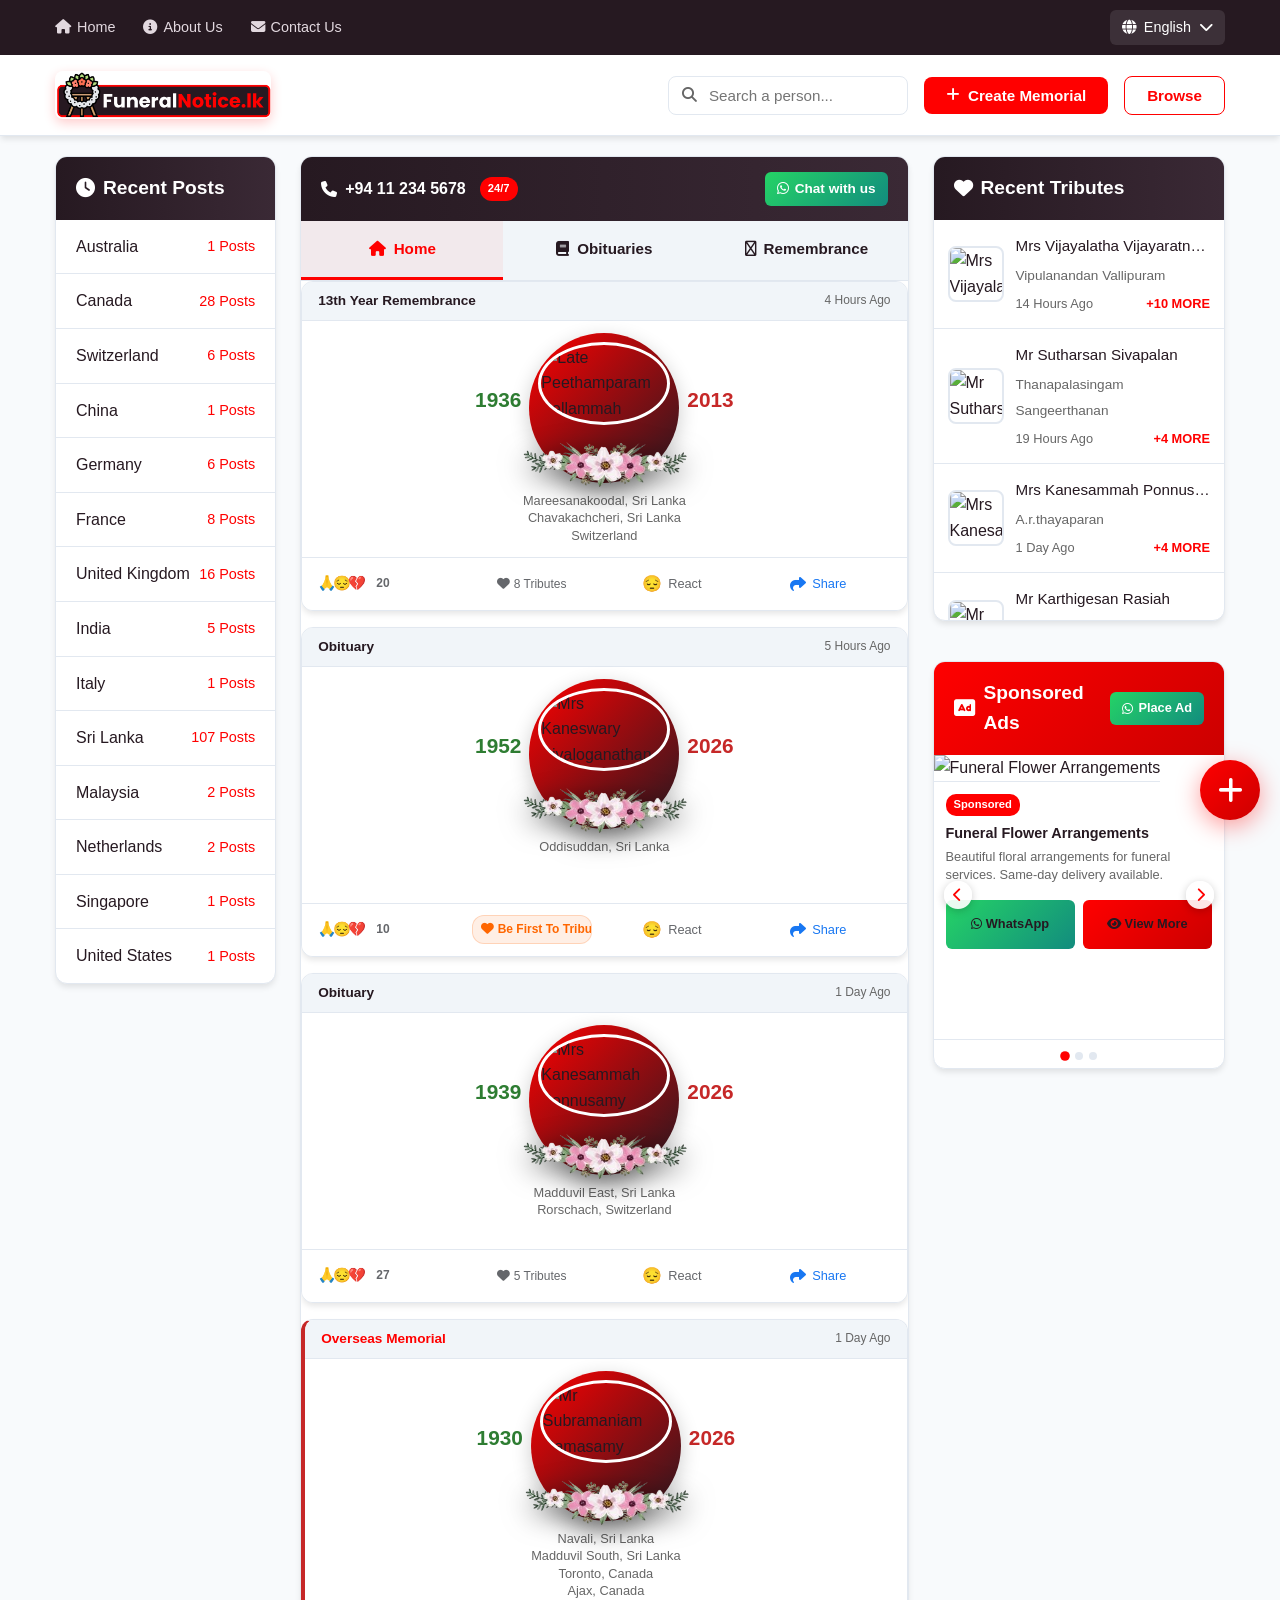
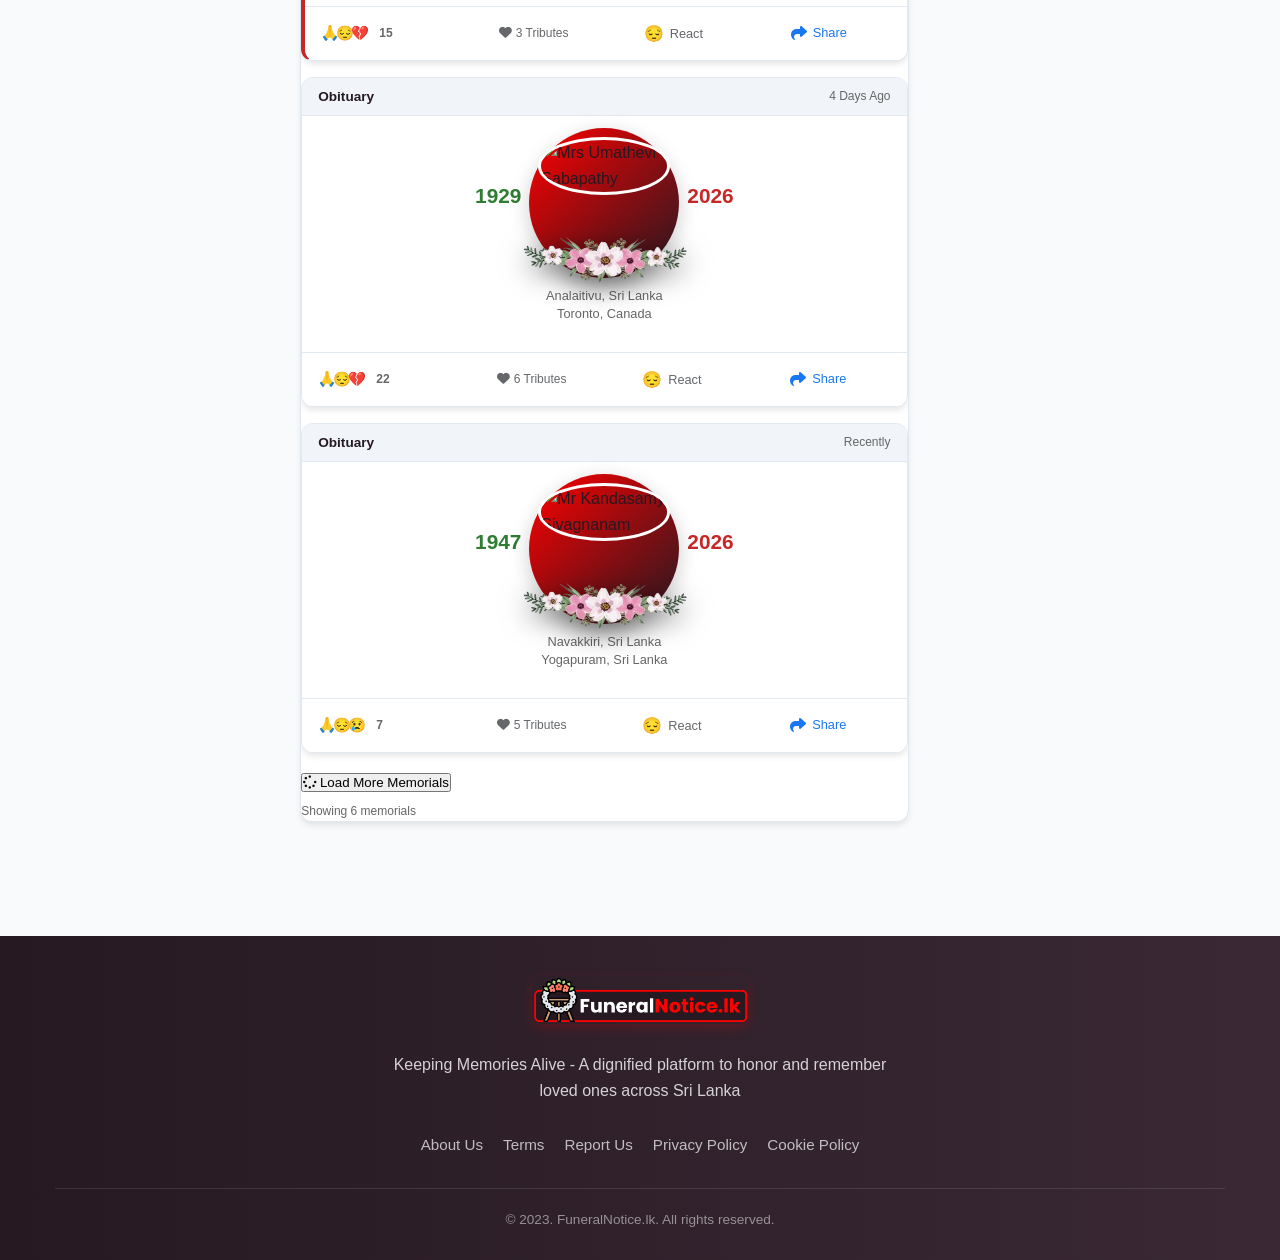
==== commit cc52a364: "seperated style of each file" ====
--- a/index.html
+++ b/index.html
@@ -6,2964 +6,19 @@
     <meta name="viewport" content="width=device-width, initial-scale=1.0">
     <title>FuneralNotice.lk - Keeping Memories Alive</title>
     <link rel="stylesheet" href="https://cdnjs.cloudflare.com/ajax/libs/font-awesome/6.4.0/css/all.min.css">
-    <style>
-        :root {
-            --primary: #ff0000;
-            --primary-light: #ffcccc;
-            --primary-dark: #cc0000;
-            --secondary: #261921;
-            --secondary-light: #3a2935;
-            --accent: #ff6600;
-            --light-bg: #f8fafc;
-            --light-bg-2: #f1f5f9;
-            --dark-text: #261921;
-            --light-text: #666666;
-            --white: #ffffff;
-            --border: #e2e8f0;
-            --card-bg: #ffffff;
-            --sidebar-bg: #ffffff;
-            --shadow-sm: 0 1px 3px rgba(0, 0, 0, 0.12);
-            --shadow-md: 0 4px 6px -1px rgba(0, 0, 0, 0.1);
-            --shadow-lg: 0 10px 15px -3px rgba(0, 0, 0, 0.1);
-            --shadow-xl: 0 20px 25px -5px rgba(0, 0, 0, 0.1);
-            --radius: 12px;
-            --transition: all 0.3s cubic-bezier(0.4, 0, 0.2, 1);
-            --facebook-blue: #1877F2;
-            --facebook-gray: #65676B;
-            --facebook-light-gray: #F0F2F5;
-            --ring-gradient: linear-gradient(135deg, #ff0000 0%, #261921 100%);
-
-            /* Mobile bottom nav colors - All set to #3a2935 */
-            --nav-home: #3a2935;
-            --nav-obituaries: #3a2935;
-            --nav-remembrance: #3a2935;
-            --nav-create: #3a2935;
-            --nav-menu: #3a2935;
-        }
-
-        * {
-            margin: 0;
-            padding: 0;
-            box-sizing: border-box;
-        }
-
-        body {
-            font-family: -apple-system, BlinkMacSystemFont, 'Segoe UI', Roboto, Oxygen, Ubuntu, sans-serif;
-            background-color: var(--light-bg);
-            color: var(--dark-text);
-            line-height: 1.6;
-            font-weight: 400;
-            overflow-x: hidden;
-        }
-
-        h1,
-        h2,
-        h3,
-        h4,
-        h5,
-        h6 {
-            font-weight: 600;
-        }
-
-        .container {
-            width: 100%;
-            max-width: 1200px;
-            margin: 0 auto;
-            padding: 0 15px;
-        }
-
-        /* Header Styles */
-        .header-top {
-            background: var(--secondary);
-            color: var(--white);
-            padding: 10px 0;
-            font-size: 0.9rem;
-            display: none;
-        }
-
-        @media (min-width: 992px) {
-            .header-top {
-                display: block;
-            }
-        }
-
-        .header-top .container {
-            display: flex;
-            justify-content: space-between;
-            align-items: center;
-        }
-
-        .top-nav ul {
-            list-style: none;
-            display: flex;
-            gap: 28px;
-        }
-
-        .top-nav a {
-            color: #e2d8df;
-            text-decoration: none;
-            font-weight: 500;
-            font-size: 0.9rem;
-            transition: var(--transition);
-            padding: 4px 0;
-            position: relative;
-            display: flex;
-            align-items: center;
-            gap: 6px;
-        }
-
-        .top-nav a:hover {
-            color: var(--white);
-        }
-
-        .top-nav a::after {
-            content: '';
-            position: absolute;
-            bottom: 0;
-            left: 0;
-            width: 0;
-            height: 2px;
-            background: var(--accent);
-            transition: var(--transition);
-        }
-
-        .top-nav a:hover::after {
-            width: 100%;
-        }
-
-        .language-selector {
-            display: flex;
-            align-items: center;
-            gap: 8px;
-            cursor: pointer;
-            padding: 6px 12px;
-            background: rgba(255, 255, 255, 0.1);
-            border-radius: 6px;
-            transition: var(--transition);
-        }
-
-        .language-selector:hover {
-            background: rgba(255, 255, 255, 0.15);
-        }
-
-        .logo-text {
-            font-size: 1.6rem;
-            font-weight: 700;
-            color: var(--secondary);
-            letter-spacing: -0.5px;
-            position: relative;
-            overflow: hidden;
-        }
-
-        .logo-text::after {
-            content: '';
-            position: absolute;
-            bottom: -2px;
-            left: 0;
-            width: 100%;
-            height: 2px;
-            background: linear-gradient(90deg, var(--primary) 0%, var(--secondary) 100%);
-            transform: translateX(-100%);
-            animation: slideIn 3s ease-in-out infinite;
-        }
-
-        @keyframes slideIn {
-
-            0%,
-            100% {
-                transform: translateX(-100%);
-            }
-
-            50% {
-                transform: translateX(100%);
-            }
-        }
-
-        .logo-text span {
-            color: var(--primary);
-            position: relative;
-            display: inline-block;
-            animation: pulse 2s ease-in-out infinite;
-        }
-
-        @keyframes pulse {
-
-            0%,
-            100% {
-                transform: scale(1);
-                text-shadow: 0 0 0 rgba(255, 0, 0, 0);
-            }
-
-            50% {
-                transform: scale(1.05);
-                text-shadow: 0 0 10px rgba(255, 0, 0, 0.3);
-            }
-        }
-
-        .header-actions {
-            display: flex;
-            align-items: center;
-            gap: 16px;
-        }
-
-        .search-box {
-            position: relative;
-        }
-
-        .search-box input {
-            padding: 10px 16px 10px 40px;
-            border: 1px solid var(--border);
-            border-radius: 8px;
-            width: 240px;
-            font-size: 0.95rem;
-            background: var(--white);
-            transition: var(--transition);
-            color: var(--dark-text);
-        }
-
-        .search-box input:focus {
-            outline: none;
-            border-color: var(--primary);
-            box-shadow: 0 0 0 3px rgba(255, 0, 0, 0.1);
-            width: 260px;
-        }
-
-        .search-box i {
-            position: absolute;
-            left: 14px;
-            top: 50%;
-            transform: translateY(-50%);
-            color: var(--light-text);
-            font-size: 0.95rem;
-        }
-
-        .btn {
-            padding: 10px 22px;
-            border-radius: 8px;
-            border: none;
-            cursor: pointer;
-            font-weight: 600;
-            font-size: 0.95rem;
-            transition: var(--transition);
-            display: inline-flex;
-            align-items: center;
-            gap: 8px;
-        }
-
-        .btn-primary {
-            background: var(--primary);
-            color: var(--white);
-        }
-
-        .btn-primary:hover {
-            background: var(--primary-dark);
-            transform: translateY(-2px);
-            box-shadow: var(--shadow-lg);
-        }
-
-        .btn-outline {
-            background: transparent;
-            border: 1px solid var(--primary);
-            color: var(--primary);
-        }
-
-        .btn-outline:hover {
-            background: var(--primary);
-            color: var(--white);
-        }
-
-        .contact-info {
-            background: linear-gradient(90deg, var(--secondary) 0%, var(--secondary-light) 100%);
-            color: var(--white);
-            padding: 10px 0;
-            font-size: 0.9rem;
-            display: none;
-        }
-
-        @media (max-width: 991px) {
-            .contact-info {
-                display: block;
-            }
-        }
-
-        .contact-container {
-            display: flex;
-            justify-content: space-between;
-            align-items: center;
-            gap: 10px;
-        }
-
-        @media (max-width: 768px) {
-            .contact-container {
-                flex-direction: row;
-                justify-content: space-between;
-                align-items: center;
-                gap: 10px;
-            }
-        }
-
-        @media (max-width: 480px) {
-            .contact-container {
-                gap: 8px;
-                flex-wrap: nowrap;
-            }
-        }
-
-        .contact-display {
-            display: flex;
-            align-items: center;
-            gap: 8px;
-            flex-wrap: nowrap;
-        }
-
-        @media (max-width: 480px) {
-            .contact-display {
-                gap: 6px;
-            }
-        }
-
-        .phone-number {
-            font-weight: 600;
-            font-size: 1rem;
-            display: flex;
-            align-items: center;
-            gap: 6px;
-            white-space: nowrap;
-        }
-
-        @media (max-width: 480px) {
-            .phone-number {
-                font-size: 0.9rem;
-                gap: 4px;
-            }
-        }
-
-        .badge {
-            background: var(--primary);
-            color: white;
-            padding: 3px 8px;
-            border-radius: 20px;
-            font-size: 0.7rem;
-            font-weight: 700;
-            margin-left: 6px;
-            white-space: nowrap;
-        }
-
-        @media (max-width: 480px) {
-            .badge {
-                padding: 2px 6px;
-                font-size: 0.65rem;
-                margin-left: 4px;
-            }
-        }
-
-        .whatsapp-btn {
-            background: linear-gradient(135deg, #25D366 0%, #128C7E 100%);
-            color: white;
-            padding: 6px 12px;
-            border-radius: 6px;
-            text-decoration: none;
-            display: inline-flex;
-            align-items: center;
-            gap: 6px;
-            font-weight: 600;
-            transition: var(--transition);
-            font-size: 0.85rem;
-            white-space: nowrap;
-        }
-
-        @media (max-width: 480px) {
-            .whatsapp-btn {
-                padding: 5px 10px;
-                font-size: 0.8rem;
-                gap: 4px;
-            }
-        }
-
-        .whatsapp-btn:hover {
-            transform: translateY(-2px);
-            box-shadow: 0 6px 20px rgba(37, 211, 102, 0.3);
-        }
-
-        .whatsapp-btn-small {
-            background: linear-gradient(135deg, #25D366 0%, #128C7E 100%);
-            color: white;
-            padding: 6px 12px;
-            border-radius: 6px;
-            text-decoration: none;
-            display: inline-flex;
-            align-items: center;
-            gap: 5px;
-            font-size: 0.8rem;
-            font-weight: 600;
-            transition: var(--transition);
-            white-space: nowrap;
-        }
-
-        .whatsapp-btn-small:hover {
-            transform: translateY(-2px);
-            box-shadow: 0 4px 12px rgba(37, 211, 102, 0.3);
-        }
-
-        .mobile-menu-btn {
-            display: block;
-            background: transparent;
-            border: none;
-            color: var(--secondary);
-            font-size: 1.5rem;
-            cursor: pointer;
-            padding: 8px;
-            z-index: 1001;
-        }
-
-        @media (min-width: 992px) {
-            .mobile-menu-btn {
-                display: none;
-            }
-        }
-
-        .mobile-menu-overlay {
-            display: none;
-            position: fixed;
-            top: 0;
-            left: 0;
-            right: 0;
-            bottom: 0;
-            background: rgba(0, 0, 0, 0.7);
-            backdrop-filter: blur(3px);
-            z-index: 9999;
-            animation: fadeIn 0.3s ease;
-        }
-
-        @keyframes fadeIn {
-            from {
-                opacity: 0;
-            }
-
-            to {
-                opacity: 1;
-            }
-        }
-
-        .mobile-menu-container {
-            display: none;
-            position: fixed;
-            top: 0;
-            right: 0;
-            width: 320px;
-            height: 100vh;
-            background: var(--white);
-            box-shadow: -5px 0 25px rgba(0, 0, 0, 0.15);
-            z-index: 10000;
-            overflow-y: auto;
-            transform: translateX(100%);
-            transition: transform 0.3s cubic-bezier(0.25, 0.46, 0.45, 0.94);
-        }
-
-        @media (max-width: 480px) {
-            .mobile-menu-container {
-                width: 100%;
-            }
-        }
-
-        .mobile-menu-container.active {
-            transform: translateX(0);
-        }
-
-        .mobile-menu-header {
-            background: linear-gradient(135deg, var(--secondary) 0%, var(--secondary-light) 100%);
-            color: white;
-            padding: 20px;
-            display: flex;
-            justify-content: space-between;
-            align-items: center;
-            position: sticky;
-            top: 0;
-            z-index: 1;
-        }
-
-        .mobile-menu-header h3 {
-            font-size: 1.3rem;
-            font-weight: 600;
-        }
-
-        .mobile-menu-close {
-            background: transparent;
-            border: none;
-            color: white;
-            font-size: 1.6rem;
-            cursor: pointer;
-            width: 40px;
-            height: 40px;
-            display: flex;
-            align-items: center;
-            justify-content: center;
-            border-radius: 50%;
-            transition: var(--transition);
-        }
-
-        .mobile-menu-close:hover {
-            background: rgba(255, 255, 255, 0.1);
-        }
-
-        .mobile-menu-content {
-            padding: 20px;
-            padding-bottom: 100px;
-        }
-
-        .mobile-menu-section {
-            margin-bottom: 30px;
-        }
-
-        .mobile-menu-section h4 {
-            color: var(--secondary);
-            font-size: 1.1rem;
-            margin-bottom: 15px;
-            padding-bottom: 10px;
-            border-bottom: 2px solid var(--border);
-            font-weight: 600;
-        }
-
-        .mobile-menu-nav {
-            list-style: none;
-        }
-
-        .mobile-menu-nav li {
-            margin-bottom: 10px;
-        }
-
-        .mobile-menu-nav a {
-            display: flex;
-            align-items: center;
-            gap: 12px;
-            padding: 14px 16px;
-            color: var(--dark-text);
-            text-decoration: none;
-            border-radius: 10px;
-            transition: var(--transition);
-            font-size: 0.95rem;
-        }
-
-        .mobile-menu-nav a:hover {
-            background: var(--light-bg);
-            color: var(--primary);
-            transform: translateX(5px);
-        }
-
-        .mobile-menu-nav a.active {
-            background: var(--primary-light);
-            color: var(--primary);
-            font-weight: 600;
-            border-left: 4px solid var(--primary);
-        }
-
-        .mobile-menu-nav a i {
-            width: 24px;
-            text-align: center;
-            font-size: 1.1rem;
-        }
-
-        .mobile-contact-info {
-            background: linear-gradient(135deg, var(--light-bg) 0%, var(--light-bg-2) 100%);
-            padding: 20px;
-            border-radius: 12px;
-            margin-top: 30px;
-            border: 1px solid var(--border);
-        }
-
-        .mobile-contact-info .phone-number {
-            font-size: 1.2rem;
-            font-weight: 600;
-            color: var(--secondary);
-            margin-bottom: 12px;
-            display: flex;
-            align-items: center;
-            gap: 12px;
-        }
-
-        .mobile-whatsapp-btn {
-            display: block;
-            width: 100%;
-            padding: 14px;
-            background: linear-gradient(135deg, #25D366 0%, #128C7E 100%);
-            color: white;
-            text-decoration: none;
-            border-radius: 10px;
-            text-align: center;
-            font-weight: 600;
-            margin-top: 20px;
-            transition: var(--transition);
-            font-size: 1rem;
-        }
-
-        .mobile-whatsapp-btn:hover {
-            transform: translateY(-3px);
-            box-shadow: 0 8px 20px rgba(37, 211, 102, 0.4);
-        }
-
-        header {
-            background: var(--white);
-            box-shadow: var(--shadow-md);
-            position: sticky;
-            top: 0;
-            z-index: 1000;
-            border-bottom: 1px solid var(--border);
-        }
-
-        .main-header {
-            padding: 16px 0;
-        }
-
-        @media (max-width: 768px) {
-            .main-header {
-                padding: 12px 0;
-            }
-        }
-
-        .header-container {
-            display: flex;
-            justify-content: space-between;
-            align-items: center;
-            gap: 20px;
-        }
-
-        @media (max-width: 768px) {
-            .header-container {
-                gap: 12px;
-            }
-        }
-
-        .logo-container {
-            display: flex;
-            align-items: center;
-            gap: 12px;
-        }
-
-        .logo-img {
-            height: 48px;
-            width: auto;
-            border-radius: 8px;
-            animation: heartbeat 3s ease-in-out infinite both;
-            transform-origin: center;
-            box-shadow: 0 4px 12px rgba(255, 0, 0, 0.2);
-        }
-
-        @media (max-width: 768px) {
-            .logo-img {
-                height: 40px;
-            }
-        }
-
-        @media (max-width: 480px) {
-            .logo-img {
-                height: 36px;
-            }
-        }
-
-        @keyframes heartbeat {
-
-            0%,
-            100% {
-                transform: scale(1);
-            }
-
-            5% {
-                transform: scale(1.1);
-            }
-
-            10% {
-                transform: scale(1);
-            }
-
-            15% {
-                transform: scale(1.15);
-            }
-
-            20% {
-                transform: scale(1);
-            }
-        }
-
-        .main-body {
-            padding: 20px 0 30px;
-        }
-
-        @media (max-width: 768px) {
-            .main-body {
-                padding: 15px 0 20px;
-            }
-        }
-
-        .feeds {
-            display: flex;
-            gap: 24px;
-        }
-
-        .sidebar {
-            width: 25%;
-        }
-
-        .sidebar-right {
-            width: 25%;
-        }
-
-        .sidebar-left {
-            width: 20%;
-        }
-
-        .main-content {
-            width: 55%;
-        }
-
-        @media (max-width: 992px) {
-            .feeds {
-                flex-direction: column;
-            }
-
-            .sidebar-left,
-            .sidebar-right,
-            .main-content {
-                width: 100%;
-            }
-
-            .sidebar-left,
-            .sidebar-right {
-                display: none;
-            }
-
-            .sidebar-left.active,
-            .sidebar-right.active {
-                display: block;
-            }
-        }
-
-        .mobile-sidebar-toggle {
-            display: none;
-            background: var(--primary);
-            color: white;
-            border: none;
-            padding: 10px 16px;
-            border-radius: 8px;
-            margin: 10px auto;
-            font-weight: 600;
-            cursor: pointer;
-            width: 100%;
-            max-width: 300px;
-            text-align: center;
-        }
-
-        @media (max-width: 992px) {
-            .mobile-sidebar-toggle {
-                display: block;
-            }
-        }
-
-        .list-multiple-item {
-            background: var(--sidebar-bg);
-            border-radius: var(--radius);
-            overflow: hidden;
-            box-shadow: var(--shadow-md);
-            margin-bottom: 20px;
-            border: 1px solid var(--border);
-            transition: var(--transition);
-        }
-
-        .list-multiple-item:hover {
-            box-shadow: var(--shadow-lg);
-        }
-
-        .list-multiple-item .header {
-            display: flex;
-            justify-content: space-between;
-            align-items: center;
-            background: linear-gradient(90deg, var(--secondary) 0%, var(--secondary-light) 100%);
-            color: var(--white);
-            padding: 16px 20px;
-        }
-
-        .list-multiple-item .header h2 {
-            font-size: 1.2rem;
-            font-weight: 600;
-            display: flex;
-            align-items: center;
-            gap: 8px;
-            margin: 0;
-        }
-
-        .list-multiple-item .list ul {
-            list-style: none;
-        }
-
-        .list-multiple-item .list li {
-            border-bottom: 1px solid var(--border);
-            transition: var(--transition);
-        }
-
-        .list-multiple-item .list li:hover {
-            background: var(--light-bg);
-        }
-
-        .list-multiple-item .list li:last-child {
-            border-bottom: none;
-        }
-
-        .list-multiple-item .list a {
-            display: block;
-            padding: 14px 20px;
-            text-decoration: none;
-            color: var(--dark-text);
-        }
-
-        .list-multiple-item .info {
-            display: flex;
-            justify-content: space-between;
-            align-items: center;
-        }
-
-        .label-main {
-            font-weight: 500;
-            color: var(--dark-text);
-        }
-
-        .label-secondary {
-            color: var(--primary);
-            font-size: 0.9rem;
-            font-weight: 500;
-        }
-
-        .cover-tribute {
-            background: linear-gradient(135deg, var(--primary) 0%, var(--primary-dark) 100%);
-        }
-
-        .square .list li a {
-            display: flex;
-            align-items: center;
-            gap: 12px;
-            padding: 14px;
-        }
-
-        .square .list img {
-            width: 56px;
-            height: 56px;
-            border-radius: 8px;
-            object-fit: cover;
-            border: 2px solid var(--border);
-        }
-
-        .tribute-info {
-            flex: 1;
-            min-width: 0;
-        }
-
-        .tribute-info .label-main {
-            font-size: 0.95rem;
-            margin-bottom: 4px;
-            display: block;
-            overflow: hidden;
-            text-overflow: ellipsis;
-            white-space: nowrap;
-        }
-
-        .tribute-info .label-secondary {
-            font-size: 0.85rem;
-            color: var(--light-text);
-        }
-
-        .tributes-footer {
-            display: flex;
-            justify-content: space-between;
-            margin-top: 6px;
-            font-size: 0.8rem;
-            color: var(--light-text);
-        }
-
-        .lnk-see-more {
-            color: var(--primary);
-            font-weight: 600;
-            font-size: 0.8rem;
-        }
-
-        .section-tabs {
-            background: var(--card-bg);
-            border-radius: var(--radius);
-            overflow: hidden;
-            box-shadow: var(--shadow-md);
-            margin-bottom: 24px;
-            border: 1px solid var(--border);
-        }
-
-        .tabs-header {
-            background: linear-gradient(90deg, var(--secondary) 0%, var(--secondary-light) 100%);
-            color: var(--white);
-            padding: 15px 20px;
-            display: flex;
-            justify-content: space-between;
-            align-items: center;
-            flex-wrap: wrap;
-            gap: 15px;
-            min-height: 60px;
-        }
-
-        @media (max-width: 991px) {
-            .tabs-header {
-                display: none;
-            }
-        }
-
-        .tabs-nav {
-            display: flex;
-            border-bottom: 1px solid var(--border);
-            background: var(--light-bg-2);
-            padding: 0;
-            overflow-x: auto;
-            scrollbar-width: none;
-            justify-content: center;
-            width: 100%;
-        }
-
-        .tabs-nav::-webkit-scrollbar {
-            display: none;
-        }
-
-        .tabs-nav a {
-            flex: 1;
-            min-width: 120px;
-            padding: 16px 0;
-            text-decoration: none;
-            color: var(--dark-text);
-            font-weight: 600;
-            border-bottom: 3px solid transparent;
-            display: flex;
-            align-items: center;
-            justify-content: center;
-            gap: 8px;
-            transition: var(--transition);
-            white-space: nowrap;
-            position: relative;
-            font-size: 0.95rem;
-            text-align: center;
-        }
-
-        @media (max-width: 768px) {
-            .tabs-nav a {
-                min-width: 100px;
-                padding: 14px 8px;
-                font-size: 0.85rem;
-            }
-
-            .tabs-nav a i {
-                font-size: 0.9rem;
-                margin-right: 4px;
-            }
-        }
-
-        @media (max-width: 480px) {
-            .tabs-nav a {
-                min-width: 90px;
-                padding: 12px 5px;
-                font-size: 0.8rem;
-            }
-
-            .tabs-nav a i {
-                font-size: 0.85rem;
-                margin-right: 3px;
-            }
-
-            .tabs-nav a span:last-child {
-                font-size: 0.8rem;
-            }
-        }
-
-        @media (max-width: 360px) {
-            .tabs-nav a {
-                min-width: 85px;
-                padding: 12px 3px;
-                font-size: 0.75rem;
-            }
-
-            .tabs-nav a i {
-                font-size: 0.8rem;
-                margin-right: 2px;
-            }
-        }
-
-        .tabs-nav a.active {
-            color: var(--primary);
-            border-bottom: 3px solid var(--primary);
-            background: rgba(255, 0, 0, 0.05);
-        }
-
-        .tabs-nav a:hover {
-            color: var(--primary);
-            background: rgba(255, 0, 0, 0.05);
-        }
-
-        /* FIX FOR REMEMBRANCE ICON IN TABS */
-        .tabs-nav a i.fa-calendar-heart {
-            font-family: "Font Awesome 6 Free";
-            font-weight: 400;
-        }
-
-        .tabs-nav a i.fa-calendar-heart:before {
-            content: "\f688";
-        }
-
-        .feed-card {
-            background: var(--card-bg);
-            border-radius: var(--radius);
-            overflow: hidden;
-            box-shadow: var(--shadow-md);
-            margin-bottom: 16px;
-            border: 1px solid var(--border);
-            transition: var(--transition);
-            position: relative;
-            width: 100%;
-            margin-left: auto;
-            margin-right: auto;
-            min-height: 330px;
-            display: flex;
-            flex-direction: column;
-            transform-origin: center;
-        }
-
-        @media (max-width: 768px) {
-            .feed-card {
-                margin-bottom: 12px;
-                min-height: 300px;
-            }
-        }
-
-        @media (max-width: 480px) {
-            .feed-card {
-                min-height: 280px;
-                margin-bottom: 10px;
-            }
-        }
-
-        .feed-card:hover {
-            transform: translateY(-5px);
-            box-shadow: var(--shadow-xl);
-        }
-
-        .feed-header {
-            padding: 8px 16px;
-            border-bottom: 1px solid var(--border);
-            display: flex;
-            justify-content: space-between;
-            align-items: center;
-            background: var(--light-bg-2);
-            flex-shrink: 0;
-            transition: var(--transition);
-        }
-
-        .feed-card:hover .feed-header {
-            background: var(--light-bg-2);
-        }
-
-        .feed-header .head {
-            font-weight: 600;
-            color: var(--secondary);
-            font-size: 0.85rem;
-            transition: var(--transition);
-        }
-
-        .feed-card:hover .feed-header .head {
-            color: var(--primary-dark);
-        }
-
-        .feed-header .actions {
-            color: var(--light-text);
-            font-size: 0.75rem;
-            font-weight: 500;
-            transition: var(--transition);
-        }
-
-        .feed-card:hover .feed-header .actions {
-            color: var(--primary);
-        }
-
-        .card-body {
-            display: block;
-            padding: 12px 16px 8px;
-            text-decoration: none;
-            color: inherit;
-            transition: var(--transition);
-            position: relative;
-            flex-grow: 1;
-            background: transparent;
-        }
-
-        .card-body .avatar {
-            display: flex;
-            align-items: center;
-            justify-content: center;
-            gap: 8px;
-            margin-bottom: 5px;
-            position: relative;
-            padding-bottom: 0;
-            transition: var(--transition);
-        }
-
-        .card-body .avatar:hover {
-            transform: translateY(-2px);
-        }
-
-        .card-body .avatar .yearfrom,
-        .card-body .avatar .yearto {
-            font-size: 1.3rem;
-            font-weight: 700;
-            color: var(--primary);
-            min-width: 45px;
-            text-align: center;
-            line-height: 1.1;
-            margin-top: -15px;
-            transition: var(--transition);
-        }
-
-        @media (max-width: 768px) {
-
-            .card-body .avatar .yearfrom,
-            .card-body .avatar .yearto {
-                font-size: 1.1rem;
-                min-width: 40px;
-                margin-top: -10px;
-            }
-        }
-
-        @media (max-width: 480px) {
-
-            .card-body .avatar .yearfrom,
-            .card-body .avatar .yearto {
-                font-size: 1rem;
-                min-width: 35px;
-                margin-top: -8px;
-            }
-        }
-
-        @media (max-width: 360px) {
-
-            .card-body .avatar .yearfrom,
-            .card-body .avatar .yearto {
-                font-size: 0.9rem;
-                min-width: 30px;
-                margin-top: -6px;
-            }
-        }
-
-        .card-body .avatar:hover .yearfrom {
-            color: #1b5e20;
-            transform: translateX(-2px);
-        }
-
-        .card-body .avatar:hover .yearto {
-            color: #b71c1c;
-            transform: translateX(2px);
-        }
-
-        .card-body .avatar .yearfrom {
-            color: #2e7d32;
-        }
-
-        .card-body .avatar .yearto {
-            color: #c62828;
-        }
-
-        .card-body .avatar .image-container {
-            position: relative;
-            width: 150px;
-            height: 150px;
-            display: flex;
-            align-items: center;
-            justify-content: center;
-            flex-direction: column;
-            transition: var(--transition);
-        }
-
-        @media (max-width: 768px) {
-            .card-body .avatar .image-container {
-                width: 130px;
-                height: 130px;
-            }
-        }
-
-        @media (max-width: 480px) {
-            .card-body .avatar .image-container {
-                width: 110px;
-                height: 110px;
-            }
-        }
-
-        @media (max-width: 360px) {
-            .card-body .avatar .image-container {
-                width: 90px;
-                height: 90px;
-            }
-        }
-
-        .card-body .avatar:hover .image-container {
-            transform: scale(1.03);
-        }
-
-        .card-body .avatar .photo-wrapper {
-            position: relative;
-            width: 150px;
-            height: 150px;
-            border-radius: 50%;
-            background: linear-gradient(135deg, white 0%, #f8f8f8 100%);
-            padding: 5px;
-            box-shadow: 0 6px 20px rgba(0, 0, 0, 0.2);
-            z-index: 2;
-            transition: all 0.3s cubic-bezier(0.4, 0, 0.2, 1);
-            border: 4px solid transparent;
-            background-clip: padding-box;
-            background-origin: border-box;
-        }
-
-        .card-body .avatar .photo-wrapper::before {
-            content: '';
-            position: absolute;
-            top: -4px;
-            left: -4px;
-            right: -4px;
-            bottom: -4px;
-            background: var(--ring-gradient);
-            border-radius: 50%;
-            z-index: -1;
-            transition: all 0.3s cubic-bezier(0.4, 0, 0.2, 1);
-        }
-
-        @media (max-width: 768px) {
-            .card-body .avatar .photo-wrapper {
-                width: 120px;
-                height: 120px;
-                padding: 4px;
-            }
-
-            .card-body .avatar .photo-wrapper::before {
-                top: -4px;
-                left: -4px;
-                right: -4px;
-                bottom: -4px;
-            }
-        }
-
-        @media (max-width: 480px) {
-            .card-body .avatar .photo-wrapper {
-                width: 100px;
-                height: 100px;
-                padding: 4px;
-            }
-
-            .card-body .avatar .photo-wrapper::before {
-                top: -4px;
-                left: -4px;
-                right: -4px;
-                bottom: -4px;
-            }
-        }
-
-        @media (max-width: 360px) {
-            .card-body .avatar .photo-wrapper {
-                width: 80px;
-                height: 80px;
-                padding: 3px;
-            }
-
-            .card-body .avatar .photo-wrapper::before {
-                top: -4px;
-                left: -4px;
-                right: -4px;
-                bottom: -4px;
-            }
-        }
-
-        .card-body .avatar:hover .photo-wrapper {
-            box-shadow: 0 10px 30px rgba(255, 0, 0, 0.4);
-            background: linear-gradient(135deg, white 0%, #fff0f0 100%);
-        }
-
-        .card-body .avatar:hover .photo-wrapper::before {
-            background: linear-gradient(135deg, #ff3333 0%, #3a2935 100%);
-            transform: scale(1.02);
-            box-shadow: 0 8px 25px rgba(255, 0, 0, 0.3);
-        }
-
-        .card-body .avatar .photo {
-            width: 100%;
-            height: 100%;
-            border-radius: 50%;
-            object-fit: cover;
-            border: 3px solid white;
-            transition: all 0.3s cubic-bezier(0.4, 0, 0.2, 1);
-            position: relative;
-            z-index: 1;
-        }
-
-        .card-body .avatar:hover .photo {
-            transform: scale(1.05);
-            filter: brightness(1.05) sepia(0.1) saturate(1.1);
-            border: 3px solid white;
-        }
-
-        .floral-decoration {
-            position: absolute;
-            bottom: -20px;
-            left: 50%;
-            transform: translateX(-50%);
-            width: 180px;
-            height: 80px;
-            z-index: 3;
-            display: flex;
-            align-items: flex-end;
-            justify-content: center;
-            pointer-events: none;
-            overflow: visible;
-            transition: var(--transition);
-        }
-
-        @media (max-width: 768px) {
-            .floral-decoration {
-                width: 160px;
-                height: 70px;
-            }
-        }
-
-        @media (max-width: 480px) {
-            .floral-decoration {
-                width: 140px;
-                height: 60px;
-                bottom: -15px;
-            }
-        }
-
-        @media (max-width: 360px) {
-            .floral-decoration {
-                width: 120px;
-                height: 50px;
-                bottom: -12px;
-            }
-        }
-
-        .card-body .avatar:hover .floral-decoration {
-            transform: translateX(-50%) scale(1.1);
-            filter: drop-shadow(0 6px 12px rgba(255, 0, 0, 0.4));
-        }
-
-        .floral-decoration img {
-            width: 100%;
-            height: 100%;
-            object-fit: contain;
-            filter: drop-shadow(0 5px 10px rgba(0, 0, 0, 0.6));
-            transform: scale(1.4);
-        }
-
-        .card-body .info {
-            text-align: center;
-            padding-top: 5px;
-            transition: var(--transition);
-        }
-
-        .card-body:hover .info {
-            transform: translateY(-2px);
-        }
-
-        .card-body .info .head {
-            font-size: 0.95rem;
-            font-weight: 700;
-            color: var(--secondary);
-            margin-bottom: 4px;
-            line-height: 1.2;
-            display: block;
-            transition: var(--transition);
-        }
-
-        @media (max-width: 480px) {
-            .card-body .info .head {
-                font-size: 0.85rem;
-                margin-bottom: 3px;
-            }
-        }
-
-        .card-body:hover .info .head {
-            color: var(--primary-dark);
-            text-shadow: 0 1px 2px rgba(0, 0, 0, 0.1);
-        }
-
-        .card-body .info .subhead {
-            font-size: 0.8rem;
-            color: var(--light-text);
-            display: block;
-            margin-bottom: 2px;
-            line-height: 1.2;
-            transition: var(--transition);
-        }
-
-        @media (max-width: 480px) {
-            .card-body .info .subhead {
-                font-size: 0.75rem;
-                margin-bottom: 1px;
-            }
-        }
-
-        .card-body:hover .info .subhead {
-            color: var(--dark-text);
-        }
-
-        .card-body .info .subhead:last-child {
-            margin-bottom: 0;
-        }
-
-        .facebook-actions {
-            padding: 8px 16px;
-            border-top: 1px solid var(--border);
-            background: var(--white);
-            display: flex;
-            justify-content: space-between;
-            align-items: center;
-            flex-shrink: 0;
-            transition: var(--transition);
-        }
-
-        .feed-card:hover .facebook-actions {
-            background: var(--white);
-        }
-
-        .action-row {
-            display: flex;
-            width: 100%;
-            justify-content: space-between;
-            align-items: center;
-            gap: 8px;
-        }
-
-        .reaction-summary {
-            display: flex;
-            align-items: center;
-            gap: 6px;
-            flex: 1;
-            min-width: 60px;
-        }
-
-        .reaction-icons-small {
-            display: flex;
-            align-items: center;
-            margin-right: 4px;
-        }
-
-        .reaction-icons-small span {
-            font-size: 0.9rem;
-            margin-left: -3px;
-            transition: var(--transition);
-        }
-
-        .reaction-icons-small span:first-child {
-            margin-left: 0;
-        }
-
-        .reaction-count-small {
-            color: var(--facebook-gray);
-            font-size: 0.75rem;
-            font-weight: 500;
-        }
-
-        .reaction-count-small .count {
-            font-weight: 600;
-            color: var(--facebook-gray);
-        }
-
-        .tribute-summary {
-            flex: 1;
-            text-align: center;
-            min-width: 80px;
-            max-width: 120px;
-        }
-
-        .tribute-link {
-            color: var(--facebook-gray);
-            text-decoration: none;
-            font-weight: 500;
-            display: inline-flex;
-            align-items: center;
-            gap: 4px;
-            font-size: 0.75rem;
-            transition: var(--transition);
-            padding: 4px 8px;
-            border-radius: 4px;
-            white-space: nowrap;
-            overflow: hidden;
-            text-overflow: ellipsis;
-            max-width: 100%;
-            background: transparent;
-        }
-
-        .tribute-link.orange {
-            color: #ff6600;
-            background: rgba(255, 102, 0, 0.1);
-            padding: 4px 8px;
-            border-radius: 12px;
-            font-weight: 600;
-            border: 1px solid rgba(255, 102, 0, 0.2);
-        }
-
-        .tribute-link:hover {
-            color: var(--facebook-blue);
-            background: var(--facebook-light-gray);
-        }
-
-        .tribute-link.orange:hover {
-            color: #ff6600;
-            background: rgba(255, 102, 0, 0.2);
-        }
-
-        .tribute-link i,
-        .tribute-link em {
-            font-size: 0.8rem;
-            transition: var(--transition);
-        }
-
-        .tribute-link:hover i {
-            transform: scale(1.1);
-        }
-
-        .facebook-buttons {
-            display: flex;
-            gap: 2px;
-            flex: 2;
-            justify-content: space-around;
-            align-items: center;
-            border-top: none;
-            padding-top: 0;
-            margin-top: 0;
-            min-width: 160px;
-        }
-
-        .fb-action-btn {
-            flex: 1;
-            padding: 8px 4px;
-            border-radius: 4px;
-            text-decoration: none;
-            font-size: 0.8rem;
-            font-weight: 500;
-            display: flex;
-            align-items: center;
-            justify-content: center;
-            gap: 6px;
-            transition: var(--transition);
-            border: none;
-            background: transparent;
-            cursor: pointer;
-            min-height: 32px;
-            color: var(--facebook-gray);
-            min-width: 50px;
-        }
-
-        .fb-share-btn {
-            color: #1877F2 !important;
-        }
-
-        .fb-share-btn:hover {
-            color: #1877F2 !important;
-            background: rgba(24, 119, 242, 0.1) !important;
-        }
-
-        .fb-share-btn .fb-icon {
-            color: #1877F2 !important;
-        }
-
-        .fb-reaction-btn:hover {
-            background: var(--facebook-light-gray);
-            color: var(--facebook-blue);
-        }
-
-        .fb-action-btn.active {
-            color: var(--facebook-blue);
-        }
-
-        .fb-action-btn .fb-icon {
-            font-size: 1rem;
-            transition: var(--transition);
-        }
-
-        .fb-action-btn:hover .fb-icon {
-            transform: scale(1.1);
-        }
-
-        .fb-reaction-btn {
-            position: relative;
-        }
-
-        .fb-reaction-popup {
-            position: absolute;
-            bottom: 100%;
-            left: 50%;
-            transform: translateX(-50%) translateY(-10px) scale(0.95);
-            background: white;
-            border-radius: 24px;
-            padding: 8px 12px;
-            box-shadow: 0 8px 25px rgba(0, 0, 0, 0.2);
-            display: flex;
-            gap: 8px;
-            z-index: 10001;
-            opacity: 0;
-            visibility: hidden;
-            transition: all 0.2s cubic-bezier(0.34, 1.56, 0.64, 1);
-            border: 1px solid var(--border);
-            margin-bottom: 5px;
-            white-space: nowrap;
-            min-width: 220px;
-            justify-content: space-around;
-        }
-
-        .fb-reaction-popup.show {
-            opacity: 1;
-            visibility: visible;
-            transform: translateX(-50%) translateY(-10px) scale(1);
-        }
-
-        .fb-reaction-option {
-            font-size: 1.6rem;
-            cursor: pointer;
-            transition: all 0.2s cubic-bezier(0.34, 1.56, 0.64, 1);
-            transform-origin: bottom;
-            position: relative;
-            display: flex;
-            align-items: center;
-            justify-content: center;
-            width: 36px;
-            height: 36px;
-        }
-
-        .fb-reaction-option:hover {
-            transform: scale(1.5) translateY(-8px);
-        }
-
-        @media (max-width: 768px) {
-            .fb-reaction-popup {
-                min-width: 280px;
-                padding: 10px 15px;
-                gap: 12px;
-                border-radius: 28px;
-                box-shadow: 0 12px 35px rgba(0, 0, 0, 0.25);
-                bottom: 120%;
-            }
-
-            .fb-reaction-option {
-                font-size: 1.8rem;
-                width: 42px;
-                height: 42px;
-            }
-
-            .fb-reaction-option:hover {
-                transform: scale(1.6) translateY(-10px);
-            }
-
-            .fb-reaction-btn {
-                padding: 10px 6px !important;
-                min-height: 36px;
-            }
-
-            .fb-reaction-option::after {
-                content: attr(data-label);
-                position: absolute;
-                bottom: -30px;
-                left: 50%;
-                transform: translateX(-50%);
-                background: rgba(0, 0, 0, 0.9);
-                color: white;
-                padding: 6px 10px;
-                border-radius: 6px;
-                font-size: 0.75rem;
-                white-space: nowrap;
-                z-index: 1001;
-                opacity: 0;
-                transition: opacity 0.2s ease;
-                pointer-events: none;
-            }
-
-            .fb-reaction-option:hover::after {
-                opacity: 1;
-            }
-
-            .action-row {
-                gap: 4px;
-            }
-
-            .reaction-summary {
-                min-width: 50px;
-                flex: 0 0 auto;
-            }
-
-            .tribute-summary {
-                min-width: 70px;
-                max-width: 90px;
-                flex: 0 0 auto;
-            }
-
-            .facebook-buttons {
-                flex: 2;
-                min-width: 140px;
-            }
-
-            .fb-action-btn {
-                padding: 8px 2px;
-                font-size: 0.75rem;
-                min-width: 45px;
-            }
-
-            .tribute-link {
-                font-size: 0.7rem;
-                padding: 4px 6px;
-            }
-
-            .tribute-link.orange {
-                padding: 4px 6px;
-                font-size: 0.7rem;
-            }
-        }
-
-        @media (max-width: 480px) {
-            .fb-reaction-popup {
-                min-width: 250px;
-                padding: 8px 12px;
-                gap: 10px;
-            }
-
-            .fb-reaction-option {
-                font-size: 1.6rem;
-                width: 38px;
-                height: 38px;
-            }
-
-            .fb-reaction-option:hover {
-                transform: scale(1.5) translateY(-8px);
-            }
-
-            .action-row {
-                gap: 2px;
-            }
-
-            .reaction-summary {
-                min-width: 45px;
-            }
-
-            .reaction-count-small {
-                font-size: 0.7rem;
-            }
-
-            .tribute-summary {
-                min-width: 65px;
-                max-width: 80px;
-            }
-
-            .tribute-link {
-                font-size: 0.65rem;
-                padding: 3px 5px;
-                gap: 3px;
-            }
-
-            .tribute-link.orange {
-                padding: 3px 5px;
-                font-size: 0.65rem;
-            }
-
-            .facebook-buttons {
-                min-width: 120px;
-            }
-
-            .fb-action-btn {
-                padding: 8px 1px;
-                font-size: 0.7rem;
-                min-width: 40px;
-                gap: 3px;
-            }
-
-            .fb-action-btn .fb-icon {
-                font-size: 0.9rem;
-            }
-        }
-
-        @media (max-width: 360px) {
-            .action-row {
-                flex-wrap: wrap;
-                justify-content: space-around;
-            }
-
-            .reaction-summary,
-            .tribute-summary,
-            .facebook-buttons {
-                flex: 1 1 100%;
-                margin-bottom: 4px;
-                text-align: center;
-                justify-content: center;
-            }
-
-            .facebook-buttons {
-                order: 3;
-                margin-top: 4px;
-                border-top: 1px solid var(--border);
-                padding-top: 6px;
-            }
-        }
-
-        .feed-card.premium {
-            border-left: 4px solid #c62828;
-        }
-
-        .feed-card.premium .feed-header .head span:first-child {
-            color: #ff0000;
-            font-weight: 700;
-        }
-
-        .sponsored-carousel {
-            position: relative;
-            overflow: hidden;
-            width: 100%;
-            min-height: 280px;
-            height: auto;
-        }
-
-        @media (max-width: 768px) {
-            .sponsored-carousel {
-                min-height: 250px;
-            }
-        }
-
-        @media (max-width: 480px) {
-            .sponsored-carousel {
-                min-height: 220px;
-            }
-        }
-
-        .ad-slide {
-            position: absolute;
-            top: 0;
-            left: 0;
-            width: 100%;
-            height: 100%;
-            opacity: 0;
-            transition: opacity 0.5s ease;
-            display: flex;
-            flex-direction: column;
-            padding: 0;
-        }
-
-        .ad-slide.active {
-            opacity: 1;
-            position: relative;
-        }
-
-        .ad-image {
-            width: 100%;
-            height: 160px;
-            object-fit: cover;
-            border-bottom: 1px solid var(--border);
-        }
-
-        @media (max-width: 480px) {
-            .ad-image {
-                height: 140px;
-            }
-        }
-
-        .ad-content {
-            padding: 12px;
-            flex: 1;
-            display: flex;
-            flex-direction: column;
-            min-height: 120px;
-        }
-
-        @media (max-width: 480px) {
-            .ad-content {
-                padding: 10px;
-                min-height: 110px;
-            }
-        }
-
-        .ad-title {
-            font-weight: 600;
-            color: var(--secondary);
-            font-size: 0.9rem;
-            margin-bottom: 6px;
-            line-height: 1.3;
-            min-height: 1.3em;
-        }
-
-        @media (max-width: 480px) {
-            .ad-title {
-                font-size: 0.85rem;
-            }
-        }
-
-        .ad-description {
-            font-size: 0.8rem;
-            color: var(--light-text);
-            margin-bottom: 8px;
-            line-height: 1.4;
-            flex: 1;
-            min-height: 2.8em;
-        }
-
-        @media (max-width: 480px) {
-            .ad-description {
-                font-size: 0.75rem;
-            }
-        }
-
-        .ad-badge {
-            display: inline-block;
-            background: var(--primary);
-            color: white;
-            padding: 2px 8px;
-            border-radius: 10px;
-            font-size: 0.7rem;
-            font-weight: 600;
-            margin-bottom: 8px;
-            align-self: flex-start;
-        }
-
-        .ad-actions {
-            display: flex;
-            gap: 8px;
-            margin-top: auto;
-            padding-top: 8px;
-        }
-
-        @media (max-width: 480px) {
-            .ad-actions {
-                gap: 6px;
-            }
-        }
-
-        .ad-btn {
-            flex: 1;
-            padding: 8px 12px;
-            border-radius: 6px;
-            text-decoration: none;
-            font-size: 0.8rem;
-            font-weight: 600;
-            text-align: center;
-            transition: all 0.3s ease;
-            border: none;
-            cursor: pointer;
-            min-height: 36px;
-            display: flex;
-            align-items: center;
-            justify-content: center;
-            gap: 4px;
-        }
-
-        @media (max-width: 480px) {
-            .ad-btn {
-                padding: 8px 10px;
-                font-size: 0.75rem;
-                min-height: 34px;
-            }
-        }
-
-        .ad-btn-whatsapp {
-            background: linear-gradient(135deg, #25D366 0%, #128C7E 100%);
-            color: white;
-        }
-
-        .ad-btn-view {
-            background: linear-gradient(135deg, var(--primary) 0%, var(--primary-dark) 100%);
-            color: white;
-        }
-
-        .ad-btn:hover {
-            transform: translateY(-2px);
-            box-shadow: 0 4px 8px rgba(0, 0, 0, 0.2);
-        }
-
-        .ad-btn-whatsapp:hover {
-            background: linear-gradient(135deg, #128C7E 0%, #075E54 100%);
-        }
-
-        .ad-btn-view:hover {
-            background: linear-gradient(135deg, var(--primary-dark) 0%, #990000 100%);
-        }
-
-        .ad-dots {
-            display: flex;
-            justify-content: center;
-            gap: 6px;
-            padding: 12px 0 8px;
-            border-top: 1px solid var(--border);
-            margin-top: 4px;
-        }
-
-        .ad-dot {
-            width: 8px;
-            height: 8px;
-            border-radius: 50%;
-            background: var(--border);
-            cursor: pointer;
-            transition: all 0.3s ease;
-        }
-
-        .ad-dot.active {
-            background: var(--primary);
-            transform: scale(1.2);
-        }
-
-        .ad-arrows {
-            display: none;
-        }
-
-        @media (min-width: 768px) {
-            .ad-arrows {
-                display: flex;
-                justify-content: space-between;
-                position: absolute;
-                top: 50%;
-                left: 0;
-                right: 0;
-                transform: translateY(-50%);
-                padding: 0 10px;
-                pointer-events: none;
-            }
-
-            .ad-arrow {
-                background: rgba(255, 255, 255, 0.9);
-                width: 28px;
-                height: 28px;
-                border-radius: 50%;
-                display: flex;
-                align-items: center;
-                justify-content: center;
-                cursor: pointer;
-                pointer-events: all;
-                box-shadow: 0 2px 8px rgba(0, 0, 0, 0.2);
-                transition: all 0.3s ease;
-                border: none;
-                color: var(--primary);
-                font-size: 0.9rem;
-            }
-
-            .ad-arrow:hover {
-                background: white;
-                transform: scale(1.1);
-            }
-        }
-
-        .sponsored-carousel {
-            touch-action: pan-y;
-        }
-
-        .float-wa-btn {
-            position: absolute;
-            bottom: 10px;
-            right: 10px;
-            background: rgba(37, 211, 102, 0.95);
-            color: white;
-            width: 32px;
-            height: 32px;
-            border-radius: 50%;
-            display: flex;
-            align-items: center;
-            justify-content: center;
-            text-decoration: none;
-            font-size: 0.9rem;
-            box-shadow: 0 2px 8px rgba(0, 0, 0, 0.3);
-            transition: all 0.3s ease;
-            opacity: 0;
-            transform: translateY(10px);
-        }
-
-        @media (max-width: 480px) {
-            .float-wa-btn {
-                width: 28px;
-                height: 28px;
-                font-size: 0.8rem;
-            }
-        }
-
-        .ad-slide:hover .float-wa-btn {
-            opacity: 1;
-            transform: translateY(0);
-        }
-
-        .float-wa-btn:hover {
-            background: #25D366;
-            transform: translateY(0) scale(1.1);
-        }
-
-        .sidebar-right {
-            display: flex;
-            flex-direction: column;
-            gap: 20px;
-        }
-
-        .sticky-sponsor {
-            position: sticky;
-            top: 160px;
-            z-index: 10;
-        }
-
-        @media (max-width: 992px) {
-            .sticky-sponsor {
-                position: static;
-            }
-        }
-
-        .recent-tributes-container {
-            max-height: 400px;
-            overflow-y: auto;
-            scrollbar-width: thin;
-            scrollbar-color: var(--primary-light) var(--light-bg);
-        }
-
-        @media (max-width: 768px) {
-            .recent-tributes-container {
-                max-height: 300px;
-            }
-        }
-
-        .recent-tributes-container::-webkit-scrollbar {
-            width: 6px;
-        }
-
-        .recent-tributes-container::-webkit-scrollbar-track {
-            background: var(--light-bg);
-            border-radius: 10px;
-        }
-
-        .recent-tributes-container::-webkit-scrollbar-thumb {
-            background: var(--primary-light);
-            border-radius: 10px;
-        }
-
-        .recent-tributes-container::-webkit-scrollbar-thumb:hover {
-            background: var(--primary);
-        }
-
-        .mobile-search-toggle {
-            display: none;
-            background: transparent;
-            border: none;
-            color: var(--secondary);
-            font-size: 1.2rem;
-            cursor: pointer;
-            padding: 8px;
-        }
-
-        @media (max-width: 768px) {
-            .mobile-search-toggle {
-                display: block;
-            }
-        }
-
-        .mobile-search-container {
-            display: none;
-            padding: 15px;
-            background: var(--white);
-            border-bottom: 1px solid var(--border);
-        }
-
-        .mobile-search-container.active {
-            display: block;
-        }
-
-        .mobile-search-box {
-            position: relative;
-            width: 100%;
-        }
-
-        .mobile-search-box input {
-            width: 100%;
-            padding: 12px 16px 12px 45px;
-            border: 1px solid var(--border);
-            border-radius: 8px;
-            font-size: 1rem;
-            background: var(--light-bg);
-        }
-
-        .mobile-search-box i {
-            position: absolute;
-            left: 16px;
-            top: 50%;
-            transform: translateY(-50%);
-            color: var(--light-text);
-        }
-
-        @media (max-width: 992px) {
-            .header-actions .search-box {
-                display: none;
-            }
-
-            .header-actions .btn {
-                padding: 8px 16px;
-                font-size: 0.85rem;
-            }
-
-            .header-container {
-                gap: 15px;
-            }
-        }
-
-        @media (max-width: 768px) {
-            .header-actions {
-                gap: 8px;
-            }
-
-            .header-actions .btn {
-                padding: 8px 12px;
-            }
-
-            .header-actions .btn span {
-                display: none;
-            }
-
-            .header-actions .btn i {
-                margin: 0;
-            }
-
-            .logo-img {
-                height: 40px;
-            }
-        }
-
-        @media (max-width: 480px) {
-            .header-actions {
-                gap: 5px;
-            }
-
-            .header-actions .btn {
-                padding: 6px 10px;
-                font-size: 0.8rem;
-            }
-
-            .mobile-menu-btn {
-                font-size: 1.3rem;
-                padding: 6px;
-            }
-
-            .logo-img {
-                height: 36px;
-            }
-        }
-
-        footer {
-            background: linear-gradient(90deg, var(--secondary) 0%, var(--secondary-light) 100%);
-            color: var(--white);
-            padding: 40px 0 30px;
-            margin-top: 60px;
-        }
-
-        @media (max-width: 768px) {
-            footer {
-                padding: 30px 0 20px;
-                margin-top: 40px;
-            }
-        }
-
-        .footer-content {
-            display: flex;
-            flex-direction: column;
-            align-items: center;
-        }
-
-        .footer-logo {
-            margin-bottom: 20px;
-        }
-
-        @media (max-width: 768px) {
-            .footer-logo {
-                margin-bottom: 15px;
-            }
-        }
-
-        .footer-logo .logo-text {
-            color: white;
-            font-size: 1.8rem;
-        }
-
-        @media (max-width: 768px) {
-            .footer-logo .logo-text {
-                font-size: 1.5rem;
-            }
-        }
-
-        .footer-tagline {
-            color: rgba(255, 255, 255, 0.8);
-            font-size: 1rem;
-            margin-bottom: 30px;
-            text-align: center;
-            max-width: 500px;
-            line-height: 1.6;
-        }
-
-        @media (max-width: 768px) {
-            .footer-tagline {
-                font-size: 0.9rem;
-                margin-bottom: 20px;
-                padding: 0 10px;
-            }
-        }
-
-        .footer-links {
-            display: flex;
-            justify-content: center;
-            gap: 30px;
-            margin-bottom: 30px;
-            flex-wrap: wrap;
-        }
-
-        @media (max-width: 768px) {
-            .footer-links {
-                gap: 20px;
-                margin-bottom: 20px;
-                padding: 0 10px;
-            }
-        }
-
-        @media (max-width: 480px) {
-            .footer-links {
-                flex-direction: column;
-                gap: 15px;
-                align-items: center;
-            }
-        }
-
-        .footer-links a {
-            color: #e2d8df;
-            text-decoration: none;
-            font-weight: 500;
-            transition: var(--transition);
-            padding: 4px 0;
-            position: relative;
-        }
-
-        .footer-links a:hover {
-            color: var(--white);
-        }
-
-        .footer-links a::after {
-            content: '';
-            position: absolute;
-            bottom: 0;
-            left: 0;
-            width: 0;
-            height: 2px;
-            background: var(--accent);
-            transition: var(--transition);
-        }
-
-        .footer-links a:hover::after {
-            width: 100%;
-        }
-
-        .copyright {
-            text-align: center;
-            padding-top: 25px;
-            border-top: 1px solid rgba(255, 255, 255, 0.1);
-            color: rgba(255, 255, 255, 0.7);
-            font-size: 0.9rem;
-            width: 100%;
-        }
-
-        @media (max-width: 768px) {
-            .copyright {
-                padding-top: 20px;
-                font-size: 0.8rem;
-                padding: 0 10px;
-            }
-        }
-
-        .load-more-container {
-            text-align: center;
-            padding: 20px 0;
-            margin-top: 10px;
-        }
-
-        .load-more-btn {
-            background: linear-gradient(135deg, var(--primary) 0%, var(--primary-dark) 100%);
-            color: white;
-            border: none;
-            padding: 12px 30px;
-            border-radius: 25px;
-            font-weight: 600;
-            font-size: 0.95rem;
-            cursor: pointer;
-            transition: var(--transition);
-            display: inline-flex;
-            align-items: center;
-            gap: 8px;
-            box-shadow: 0 4px 12px rgba(255, 0, 0, 0.2);
-        }
-
-        @media (max-width: 480px) {
-            .load-more-btn {
-                padding: 10px 25px;
-                font-size: 0.9rem;
-                width: 100%;
-                max-width: 300px;
-                justify-content: center;
-            }
-        }
-
-        .load-more-btn:hover {
-            transform: translateY(-2px);
-            box-shadow: 0 6px 20px rgba(255, 0, 0, 0.3);
-        }
-
-        .load-more-btn:active {
-            transform: translateY(0);
-        }
-
-        .hide-on-mobile {
-            display: block;
-        }
-
-        .show-on-mobile {
-            display: none;
-        }
-
-        @media (max-width: 768px) {
-            .hide-on-mobile {
-                display: none !important;
-            }
-
-            .show-on-mobile {
-                display: block !important;
-            }
-        }
-
-        .sidebar-toggle-container {
-            display: none;
-            margin-bottom: 15px;
-        }
-
-        @media (max-width: 992px) {
-            .sidebar-toggle-container {
-                display: flex;
-                gap: 10px;
-            }
-
-            .sidebar-toggle-btn {
-                flex: 1;
-                padding: 12px;
-                background: linear-gradient(135deg, var(--primary) 0%, var(--primary-dark) 100%);
-                color: white;
-                border: none;
-                border-radius: 8px;
-                font-weight: 600;
-                cursor: pointer;
-                transition: var(--transition);
-                display: flex;
-                align-items: center;
-                justify-content: center;
-                gap: 8px;
-            }
-
-            .sidebar-toggle-btn:hover {
-                transform: translateY(-2px);
-                box-shadow: 0 4px 12px rgba(255, 0, 0, 0.3);
-            }
-
-            .sidebar-toggle-btn.active {
-                background: linear-gradient(135deg, var(--primary-dark) 0%, #990000 100%);
-                box-shadow: inset 0 2px 8px rgba(0, 0, 0, 0.2);
-            }
-        }
-
-        /* ====== UPDATED MOBILE APP STYLES ====== */
-        /* Mobile App Header - Enhanced with animation */
-        .mobile-app-header {
-            display: none;
-            background: linear-gradient(135deg, var(--secondary) 0%, var(--secondary-light) 100%);
-            color: white;
-            padding: 15px 20px;
-            position: sticky;
-            top: 0;
-            z-index: 1000;
-            box-shadow: var(--shadow-md);
-            border-bottom: 3px solid var(--primary);
-        }
-
-        @keyframes slideDown {
-            from {
-                transform: translateY(-100%);
-                opacity: 0;
-            }
-
-            to {
-                transform: translateY(0);
-                opacity: 1;
-            }
-        }
-
-        .mobile-app-header .container {
-            display: flex;
-            justify-content: space-between;
-            align-items: center;
-            width: 100%;
-        }
-
-        .mobile-header-left {
-            display: flex;
-            align-items: center;
-            gap: 15px;
-        }
-
-        .mobile-logo {
-            height: 40px;
-            width: auto;
-            border-radius: 10px;
-            animation: pulseLogo 2s ease-in-out infinite;
-            box-shadow: 0 4px 12px rgba(255, 0, 0, 0.3);
-            border: 2px solid var(--primary);
-        }
-
-        @keyframes pulseLogo {
-
-            0%,
-            100% {
-                transform: scale(1);
-                box-shadow: 0 4px 12px rgba(255, 0, 0, 0.3);
-            }
-
-            50% {
-                transform: scale(1.05);
-                box-shadow: 0 6px 20px rgba(255, 0, 0, 0.5);
-            }
-        }
-
-        .mobile-header-title {
-            font-weight: 700;
-            font-size: 1.3rem;
-            background: linear-gradient(45deg, white 0%, #ffcccc 100%);
-            -webkit-background-clip: text;
-            -webkit-text-fill-color: transparent;
-            background-clip: text;
-            letter-spacing: -0.5px;
-        }
-
-        .mobile-header-right {
-            display: flex;
-            align-items: center;
-            gap: 10px;
-        }
-
-        .mobile-header-icon {
-            color: white;
-            font-size: 1.3rem;
-            padding: 8px;
-            cursor: pointer;
-            transition: all 0.3s ease;
-            border-radius: 50%;
-            display: flex;
-            align-items: center;
-            justify-content: center;
-            width: 44px;
-            height: 44px;
-        }
-
-        .mobile-header-icon.search-icon {
-            background: rgba(255, 255, 255, 0.1);
-        }
-
-        .mobile-header-icon:hover {
-            background: rgba(255, 255, 255, 0.2);
-            transform: scale(1.1);
-        }
-
-        /* Mobile Language Selector */
-        .mobile-language-selector {
-            display: flex;
-            align-items: center;
-            gap: 6px;
-            cursor: pointer;
-            padding: 8px 12px;
-            background: rgba(255, 255, 255, 0.1);
-            border-radius: 6px;
-            transition: var(--transition);
-            color: white;
-            font-size: 0.9rem;
-            font-weight: 500;
-        }
-
-        .mobile-language-selector:hover {
-            background: rgba(255, 255, 255, 0.15);
-        }
-
-        .mobile-language-selector i {
-            font-size: 1rem;
-        }
-
-        /* UPDATED Mobile Bottom Navigation - Removed obituaries and remembrance, added about and contact */
-        .mobile-bottom-nav {
-            display: none;
-            position: fixed;
-            bottom: 0;
-            left: 0;
-            right: 0;
-            background: var(--secondary-light);
-            /* #3a2935 */
-            border-top: 1px solid rgba(255, 255, 255, 0.1);
-            padding: 10px 0 5px;
-            z-index: 1000;
-            box-shadow: 0 -4px 20px rgba(0, 0, 0, 0.25);
-            border-top: 3px solid var(--primary);
-        }
-
-        .mobile-bottom-nav .nav-container {
-            display: flex;
-            justify-content: space-around;
-            align-items: center;
-            width: 100%;
-        }
-
-        .mobile-nav-item {
-            display: flex;
-            flex-direction: column;
-            align-items: center;
-            justify-content: center;
-            text-decoration: none;
-            color: rgba(255, 255, 255, 0.7);
-            /* Light text for dark background */
-            font-size: 0.7rem;
-            padding: 8px 5px;
-            border-radius: 12px;
-            transition: all 0.3s cubic-bezier(0.4, 0, 0.2, 1);
-            flex: 1;
-            max-width: 80px;
-            cursor: pointer;
-            position: relative;
-            overflow: hidden;
-        }
-
-        .mobile-nav-item::before {
-            content: '';
-            position: absolute;
-            top: 0;
-            left: 50%;
-            transform: translateX(-50%) scaleX(0);
-            width: 100%;
-            height: 3px;
-            background: var(--primary-dark);
-            /* #cc0000 for active bar */
-            transition: transform 0.3s ease;
-            border-radius: 0 0 3px 3px;
-        }
-
-        /* All nav items have same color (removed individual colors) */
-        .mobile-nav-item.active::before {
-            transform: translateX(-50%) scaleX(1);
-        }
-
-        /* Active state - primary-dark background */
-        .mobile-nav-item.active {
-            color: white;
-            background: rgba(204, 0, 0, 0.2);
-            /* primary-dark with transparency */
-        }
-
-        .mobile-nav-item i {
-            font-size: 1.4rem;
-            margin-bottom: 5px;
-            transition: all 0.3s cubic-bezier(0.4, 0, 0.2, 1);
-            color: rgba(255, 255, 255, 0.7);
-        }
-
-        .mobile-nav-item.active i {
-            transform: translateY(-5px);
-            color: white;
-        }
-
-        .mobile-nav-item.active i {
-            filter: drop-shadow(0 4px 8px rgba(0, 0, 0, 0.2));
-        }
-
-        .mobile-nav-item .nav-label {
-            font-weight: 600;
-            font-size: 0.7rem;
-            transition: all 0.3s ease;
-        }
-
-        .mobile-nav-item.active .nav-label {
-            font-weight: 700;
-            color: white;
-        }
-
-        .mobile-nav-item:hover {
-            transform: translateY(-3px);
-            background: rgba(255, 255, 255, 0.1);
-        }
-
-        /* NEW: Mobile Create Notice Button (replaces floating WhatsApp) */
-        .mobile-create-notice-float {
-            display: none;
-            position: fixed;
-            bottom: 80px;
-            right: 20px;
-            width: 60px;
-            height: 60px;
-            background: linear-gradient(135deg, var(--primary) 0%, var(--primary-dark) 100%);
-            border-radius: 50%;
-            display: flex;
-            align-items: center;
-            justify-content: center;
-            color: white;
-            font-size: 1.8rem;
-            box-shadow: 0 6px 25px rgba(255, 0, 0, 0.4);
-            z-index: 999;
-            cursor: pointer;
-            transition: all 0.3s cubic-bezier(0.4, 0, 0.2, 1);
-            border: none;
-            text-decoration: none;
-            animation: floatCreate 3s ease-in-out infinite;
-        }
-
-        @keyframes floatCreate {
-
-            0%,
-            100% {
-                transform: translateY(0) rotate(0deg);
-                box-shadow: 0 6px 25px rgba(255, 0, 0, 0.4);
-            }
-
-            50% {
-                transform: translateY(-10px) rotate(5deg);
-                box-shadow: 0 12px 30px rgba(255, 0, 0, 0.6);
-            }
-        }
-
-        .mobile-create-notice-float:hover {
-            transform: scale(1.1) rotate(90deg);
-            box-shadow: 0 10px 35px rgba(255, 0, 0, 0.6);
-            animation: none;
-        }
-
-        /* Hide desktop header parts on mobile */
-        @media (max-width: 992px) {
-
-            header,
-            .header-top,
-            .contact-info {
-                display: none !important;
-            }
-
-            .mobile-app-header {
-                display: flex;
-            }
-
-            .mobile-bottom-nav {
-                display: flex;
-            }
-
-            .mobile-create-notice-float {
-                display: flex;
-            }
-
-            /* Hide footer on mobile */
-            footer {
-                display: none !important;
-            }
-
-            /* Adjust main body padding for bottom nav */
-            .main-body {
-                padding-bottom: 80px !important;
-            }
-        }
-
-        /* Updated Mobile Menu */
-        @media (max-width: 992px) {
-            .mobile-menu-section:nth-child(1) {
-                display: none !important;
-            }
-
-            .mobile-menu-section:nth-child(2) {
-                display: none !important;
-            }
-        }
-
-        /* Mobile sponsored ads enhancement */
-        .mobile-sponsored-section .list-multiple-item {
-            margin-top: 15px;
-            animation: fadeInUp 0.5s ease-out;
-        }
-
-        @keyframes fadeInUp {
-            from {
-                opacity: 0;
-                transform: translateY(20px);
-            }
-
-            to {
-                opacity: 1;
-                transform: translateY(0);
-            }
-        }
-
-        /* Hide desktop header parts on mobile */
-        @media (max-width: 992px) {
-
-            header,
-            .header-top,
-            .contact-info {
-                display: none !important;
-            }
-
-            .mobile-app-header {
-                display: flex;
-            }
-
-            .mobile-bottom-nav {
-                display: flex;
-            }
-
-            .mobile-create-notice-float {
-                display: flex;
-            }
-
-            .main-body {
-                padding-top: 0 !important;
-            }
-        }
-
-        /* Mobile search enhancement */
-        .mobile-search-container {
-            animation: slideDown 0.3s ease-out;
-        }
-
-        /* Responsive adjustments */
-        @media (max-width: 480px) {
-            .mobile-app-header {
-                padding: 12px 15px;
-            }
-
-            .mobile-logo {
-                height: 36px;
-            }
-
-            .mobile-header-title {
-                font-size: 1.1rem;
-            }
-
-            .mobile-header-icon {
-                font-size: 1.2rem;
-                padding: 6px;
-                width: 40px;
-                height: 40px;
-            }
-
-            .mobile-language-selector {
-                padding: 6px 10px;
-                font-size: 0.8rem;
-            }
-
-            .mobile-create-notice-float {
-                width: 55px;
-                height: 55px;
-                font-size: 1.6rem;
-                bottom: 70px;
-                right: 15px;
-            }
-
-            .mobile-nav-item {
-                padding: 8px 3px;
-            }
-
-            .mobile-nav-item i {
-                font-size: 1.3rem;
-            }
-
-            .mobile-nav-item .nav-label {
-                font-size: 0.65rem;
-            }
-        }
-
-        .mobile-sponsored-section {
-            display: none;
-            margin-bottom: 20px;
-        }
-
-        @media (max-width: 992px) {
-            .mobile-sponsored-section {
-                display: block;
-                width: 100%;
-                order: -1;
-            }
-
-            .sidebar-right .sticky-sponsor {
-                display: none;
-            }
-
-            .feeds {
-                flex-direction: column;
-            }
-        }
-
-        .mobile-sponsored-carousel {
-            position: relative;
-            overflow: hidden;
-            width: 100%;
-            min-height: 250px;
-            height: auto;
-            background: var(--white);
-            border-radius: var(--radius);
-            box-shadow: var(--shadow-md);
-            border: 1px solid var(--border);
-        }
-
-        @media (max-width: 480px) {
-            .mobile-sponsored-carousel {
-                min-height: 220px;
-            }
-        }
-
-        /* REMOVED the Recent tab button from tabs */
-        .tabs-nav a:has(i.fa-bell) {
-            display: none !important;
-        }
-
-        /* Hide Recent Tributes section on mobile */
-        @media (max-width: 992px) {
-            .sidebar-right .square:first-child {
-                display: none !important;
-            }
-
-            #toggleRightSidebar {
-                display: none !important;
-            }
-
-            .sidebar-toggle-container {
-                justify-content: center;
-            }
-
-            #toggleLeftSidebar {
-                flex: none;
-                width: 200px;
-            }
-        }
-
-        .mobile-search-btn {
-            display: none;
-        }
-
-        @media (max-width: 992px) {
-            .mobile-search-btn {
-                display: none !important;
-            }
-        }
-
-        /* Hide name in memorial cards */
-        .card-body .info .head {
-            display: none !important;
-        }
-
-        .card-body .info {
-            padding-top: 20px !important;
-        }
-
-        .card-body .info .subhead {
-            font-size: 0.75rem;
-            color: var(--light-text);
-            line-height: 1.3;
-        }
-    </style>
+    <link rel="stylesheet" href="style/common.css">
+    <link rel="stylesheet" href="style/navbar.css">
+    <link rel="stylesheet" href="style/footer.css">
+    <link rel="stylesheet" href="style/index.css">
+
+
+
+
+
+
+
+
+
 </head>
 
 <body>
--- a/style/common.css
+++ b/style/common.css
@@ -0,0 +1,155 @@
+:root {
+    --primary: #ff0000;
+    --primary-light: #ffcccc;
+    --primary-dark: #cc0000;
+    --secondary: #261921;
+    --secondary-light: #3a2935;
+    --accent: #ff6600;
+    --light-bg: #f8fafc;
+    --light-bg-2: #f1f5f9;
+    --dark-text: #261921;
+    --light-text: #666666;
+    --white: #ffffff;
+    --border: #e2e8f0;
+    --card-bg: #ffffff;
+    --sidebar-bg: #ffffff;
+    --shadow-sm: 0 1px 3px rgba(0, 0, 0, 0.12);
+    --shadow-md: 0 4px 6px -1px rgba(0, 0, 0, 0.1);
+    --shadow-lg: 0 10px 15px -3px rgba(0, 0, 0, 0.1);
+    --shadow-xl: 0 20px 25px -5px rgba(0, 0, 0, 0.1);
+    --radius: 12px;
+    --transition: all 0.3s cubic-bezier(0.4, 0, 0.2, 1);
+    --facebook-blue: #1877F2;
+    --facebook-gray: #65676B;
+    --facebook-light-gray: #F0F2F5;
+    --ring-gradient: linear-gradient(135deg, #ff0000 0%, #261921 100%);
+    --gold: #ffd700;
+    --gold-light: #fff9db;
+    --gold-dark: #e6b800;
+
+    /* Mobile bottom nav colors - All set to #3a2935 */
+    --nav-home: #3a2935;
+    --nav-obituaries: #3a2935;
+    --nav-remembrance: #3a2935;
+    --nav-create: #3a2935;
+    --nav-menu: #3a2935;
+}
+
+* {
+    margin: 0;
+    padding: 0;
+    box-sizing: border-box;
+}
+
+body {
+    font-family: -apple-system, BlinkMacSystemFont, 'Segoe UI', Roboto, Oxygen, Ubuntu, sans-serif;
+    background-color: var(--light-bg);
+    color: var(--dark-text);
+    line-height: 1.6;
+    font-weight: 400;
+    overflow-x: hidden;
+}
+
+h1,
+h2,
+h3,
+h4,
+h5,
+h6 {
+    font-weight: 600;
+}
+
+.container {
+    width: 100%;
+    max-width: 1200px;
+    margin: 0 auto;
+    padding: 0 15px;
+}
+
+/* Button Styles */
+.btn {
+    padding: 10px 22px;
+    border-radius: 8px;
+    border: none;
+    cursor: pointer;
+    font-weight: 600;
+    font-size: 0.95rem;
+    transition: var(--transition);
+    display: inline-flex;
+    align-items: center;
+    gap: 8px;
+    text-decoration: none;
+}
+
+.btn-primary {
+    background: var(--primary);
+    color: var(--white);
+}
+
+.btn-primary:hover {
+    background: var(--primary-dark);
+    transform: translateY(-2px);
+    box-shadow: var(--shadow-lg);
+}
+
+.btn-outline {
+    background: transparent;
+    border: 1px solid var(--primary);
+    color: var(--primary);
+}
+
+.btn-outline:hover {
+    background: var(--primary);
+    color: var(--white);
+}
+
+/* Common Animations */
+@keyframes fadeIn {
+    from {
+        opacity: 0;
+    }
+    to {
+        opacity: 1;
+    }
+}
+
+@keyframes slideIn {
+    0%, 100% {
+        transform: translateX(-100%);
+    }
+    50% {
+        transform: translateX(100%);
+    }
+}
+
+@keyframes pulse {
+    0%, 100% {
+        transform: scale(1);
+        text-shadow: 0 0 0 rgba(255, 0, 0, 0);
+    }
+    50% {
+        transform: scale(1.05);
+        text-shadow: 0 0 10px rgba(255, 0, 0, 0.3);
+    }
+}
+
+@keyframes heartbeat {
+    0%, 100% {
+        transform: scale(1);
+    }
+    5% {
+        transform: scale(1.1);
+    }
+    10% {
+        transform: scale(1);
+    }
+    15% {
+        transform: scale(1.1);
+    }
+    20% {
+        transform: scale(1);
+    }
+    100% {
+        transform: scale(1);
+    }
+}
--- a/style/navbar.css
+++ b/style/navbar.css
@@ -0,0 +1,717 @@
+/* Header Styles */
+.header-top {
+    background: var(--secondary);
+    color: var(--white);
+    padding: 10px 0;
+    font-size: 0.9rem;
+    display: none;
+}
+
+@media (min-width: 992px) {
+    .header-top {
+        display: block;
+    }
+}
+
+.header-top .container {
+    display: flex;
+    justify-content: space-between;
+    align-items: center;
+}
+
+.top-nav ul {
+    list-style: none;
+    display: flex;
+    gap: 28px;
+}
+
+.top-nav a {
+    color: #e2d8df;
+    text-decoration: none;
+    font-weight: 500;
+    font-size: 0.9rem;
+    transition: var(--transition);
+    padding: 4px 0;
+    position: relative;
+    display: flex;
+    align-items: center;
+    gap: 6px;
+}
+
+.top-nav a:hover {
+    color: var(--white);
+}
+
+.top-nav a::after {
+    content: '';
+    position: absolute;
+    bottom: 0;
+    left: 0;
+    width: 0;
+    height: 2px;
+    background: var(--accent);
+    transition: var(--transition);
+}
+
+.top-nav a:hover::after {
+    width: 100%;
+}
+
+.language-selector {
+    display: flex;
+    align-items: center;
+    gap: 8px;
+    cursor: pointer;
+    padding: 6px 12px;
+    background: rgba(255, 255, 255, 0.1);
+    border-radius: 6px;
+    transition: var(--transition);
+}
+
+.language-selector:hover {
+    background: rgba(255, 255, 255, 0.15);
+}
+
+.logo-text {
+    font-size: 1.6rem;
+    font-weight: 700;
+    color: var(--secondary);
+    letter-spacing: -0.5px;
+    position: relative;
+    overflow: hidden;
+}
+
+.logo-text::after {
+    content: '';
+    position: absolute;
+    bottom: -2px;
+    left: 0;
+    width: 100%;
+    height: 2px;
+    background: linear-gradient(90deg, var(--primary) 0%, var(--secondary) 100%);
+    transform: translateX(-100%);
+    animation: slideIn 3s ease-in-out infinite;
+}
+
+.logo-text span {
+    color: var(--primary);
+    position: relative;
+    display: inline-block;
+    animation: pulse 2s ease-in-out infinite;
+}
+
+.header-actions {
+    display: flex;
+    align-items: center;
+    gap: 16px;
+}
+
+.search-box {
+    position: relative;
+}
+
+.search-box input {
+    padding: 10px 16px 10px 40px;
+    border: 1px solid var(--border);
+    border-radius: 8px;
+    width: 240px;
+    font-size: 0.95rem;
+    background: var(--white);
+    transition: var(--transition);
+    color: var(--dark-text);
+}
+
+.search-box input:focus {
+    outline: none;
+    border-color: var(--primary);
+    box-shadow: 0 0 0 3px rgba(255, 0, 0, 0.1);
+    width: 260px;
+}
+
+.search-box i {
+    position: absolute;
+    left: 14px;
+    top: 50%;
+    transform: translateY(-50%);
+    color: var(--light-text);
+    font-size: 0.95rem;
+}
+
+/* Contact Info - Only shown on mobile (Header part) */
+.contact-info {
+    background: linear-gradient(90deg, var(--secondary) 0%, var(--secondary-light) 100%);
+    color: var(--white);
+    padding: 10px 0;
+    font-size: 0.9rem;
+    display: none;
+}
+
+@media (max-width: 991px) {
+    .contact-info {
+        display: block;
+    }
+}
+
+.contact-container {
+    display: flex;
+    justify-content: space-between;
+    align-items: center;
+    gap: 10px;
+}
+
+@media (max-width: 768px) {
+    .contact-container {
+        flex-direction: row;
+        justify-content: space-between;
+        align-items: center;
+        gap: 10px;
+    }
+}
+
+@media (max-width: 480px) {
+    .contact-container {
+        gap: 8px;
+        flex-wrap: nowrap;
+    }
+}
+
+.contact-display {
+    display: flex;
+    align-items: center;
+    gap: 8px;
+    flex-wrap: nowrap;
+}
+
+@media (max-width: 480px) {
+    .contact-display {
+        gap: 6px;
+    }
+}
+
+.phone-number {
+    font-weight: 600;
+    font-size: 1rem;
+    display: flex;
+    align-items: center;
+    gap: 6px;
+    white-space: nowrap;
+}
+
+@media (max-width: 480px) {
+    .phone-number {
+        font-size: 0.9rem;
+        gap: 4px;
+    }
+}
+
+.badge {
+    background: var(--primary);
+    color: white;
+    padding: 3px 8px;
+    border-radius: 20px;
+    font-size: 0.7rem;
+    font-weight: 700;
+    margin-left: 6px;
+    white-space: nowrap;
+}
+
+@media (max-width: 480px) {
+    .badge {
+        padding: 2px 6px;
+        font-size: 0.65rem;
+        margin-left: 4px;
+    }
+}
+
+.whatsapp-btn {
+    background: linear-gradient(135deg, #25D366 0%, #128C7E 100%);
+    color: white;
+    padding: 6px 12px;
+    border-radius: 6px;
+    text-decoration: none;
+    display: inline-flex;
+    align-items: center;
+    gap: 6px;
+    font-weight: 600;
+    transition: var(--transition);
+    font-size: 0.85rem;
+    white-space: nowrap;
+}
+
+@media (max-width: 480px) {
+    .whatsapp-btn {
+        padding: 5px 10px;
+        font-size: 0.8rem;
+        gap: 4px;
+    }
+}
+
+.whatsapp-btn:hover {
+    transform: translateY(-2px);
+    box-shadow: 0 6px 20px rgba(37, 211, 102, 0.3);
+}
+
+.whatsapp-btn-small {
+    background: linear-gradient(135deg, #25D366 0%, #128C7E 100%);
+    color: white;
+    padding: 6px 12px;
+    border-radius: 6px;
+    text-decoration: none;
+    display: inline-flex;
+    align-items: center;
+    gap: 5px;
+    font-size: 0.8rem;
+    font-weight: 600;
+    transition: var(--transition);
+    white-space: nowrap;
+}
+
+.whatsapp-btn-small:hover {
+    transform: translateY(-2px);
+    box-shadow: 0 4px 12px rgba(37, 211, 102, 0.3);
+}
+
+.mobile-menu-btn {
+    display: block;
+    background: transparent;
+    border: none;
+    color: var(--secondary);
+    font-size: 1.5rem;
+    cursor: pointer;
+    padding: 8px;
+    z-index: 1001;
+}
+
+@media (min-width: 992px) {
+    .mobile-menu-btn {
+        display: none;
+    }
+}
+
+.mobile-menu-overlay {
+    display: none;
+    position: fixed;
+    top: 0;
+    left: 0;
+    right: 0;
+    bottom: 0;
+    background: rgba(0, 0, 0, 0.7);
+    backdrop-filter: blur(3px);
+    z-index: 9999;
+    animation: fadeIn 0.3s ease;
+}
+
+.mobile-menu-container {
+    display: none;
+    position: fixed;
+    top: 0;
+    right: 0;
+    width: 320px;
+    height: 100vh;
+    background: var(--white);
+    box-shadow: -5px 0 25px rgba(0, 0, 0, 0.15);
+    z-index: 10000;
+    overflow-y: auto;
+    transform: translateX(100%);
+    transition: transform 0.3s cubic-bezier(0.25, 0.46, 0.45, 0.94);
+}
+
+@media (max-width: 480px) {
+    .mobile-menu-container {
+        width: 100%;
+    }
+}
+
+.mobile-menu-container.active {
+    transform: translateX(0);
+}
+
+.mobile-menu-header {
+    background: linear-gradient(135deg, var(--secondary) 0%, var(--secondary-light) 100%);
+    color: white;
+    padding: 20px;
+    display: flex;
+    justify-content: space-between;
+    align-items: center;
+    position: sticky;
+    top: 0;
+    z-index: 1;
+}
+
+.mobile-menu-header h3 {
+    font-size: 1.3rem;
+    font-weight: 600;
+}
+
+.mobile-menu-close {
+    background: transparent;
+    border: none;
+    color: white;
+    font-size: 1.6rem;
+    cursor: pointer;
+    width: 40px;
+    height: 40px;
+    display: flex;
+    align-items: center;
+    justify-content: center;
+    border-radius: 50%;
+    transition: var(--transition);
+}
+
+.mobile-menu-close:hover {
+    background: rgba(255, 255, 255, 0.1);
+}
+
+.mobile-menu-content {
+    padding: 20px;
+    padding-bottom: 100px;
+}
+
+.mobile-menu-section {
+    margin-bottom: 30px;
+}
+
+.mobile-menu-section h4 {
+    color: var(--secondary);
+    font-size: 1.1rem;
+    margin-bottom: 15px;
+    padding-bottom: 10px;
+    border-bottom: 2px solid var(--border);
+    font-weight: 600;
+}
+
+.mobile-menu-nav {
+    list-style: none;
+}
+
+.mobile-menu-nav li {
+    margin-bottom: 10px;
+}
+
+.mobile-menu-nav a {
+    display: flex;
+    align-items: center;
+    gap: 12px;
+    padding: 14px 16px;
+    color: var(--dark-text);
+    text-decoration: none;
+    border-radius: 10px;
+    transition: var(--transition);
+    font-size: 0.95rem;
+}
+
+.mobile-menu-nav a:hover {
+    background: var(--light-bg);
+    color: var(--primary);
+    transform: translateX(5px);
+}
+
+.mobile-menu-nav a.active {
+    background: var(--primary-light);
+    color: var(--primary);
+    font-weight: 600;
+    border-left: 4px solid var(--primary);
+}
+
+.mobile-menu-nav a i {
+    width: 24px;
+    text-align: center;
+    font-size: 1.1rem;
+}
+
+/* Mobile App Header - Enhanced with animation */
+.mobile-app-header {
+    display: none;
+    background: linear-gradient(135deg, var(--secondary) 0%, var(--secondary-light) 100%);
+    color: white;
+    padding: 15px 20px;
+    position: sticky;
+    top: 0;
+    z-index: 1000;
+    box-shadow: var(--shadow-md);
+    border-bottom: 3px solid var(--primary);
+}
+
+@keyframes slideDown {
+    from {
+        transform: translateY(-100%);
+        opacity: 0;
+    }
+
+    to {
+        transform: translateY(0);
+        opacity: 1;
+    }
+}
+
+.mobile-app-header .container {
+    display: flex;
+    justify-content: space-between;
+    align-items: center;
+    width: 100%;
+}
+
+.mobile-header-left {
+    display: flex;
+    align-items: center;
+    gap: 15px;
+}
+
+.mobile-logo {
+    height: 40px;
+    width: auto;
+    border-radius: 10px;
+    animation: pulseLogo 2s ease-in-out infinite;
+    box-shadow: 0 4px 12px rgba(255, 0, 0, 0.3);
+    border: 2px solid var(--primary);
+}
+
+@keyframes pulseLogo {
+
+    0%,
+    100% {
+        transform: scale(1);
+        box-shadow: 0 4px 12px rgba(255, 0, 0, 0.3);
+    }
+
+    50% {
+        transform: scale(1.05);
+        box-shadow: 0 6px 20px rgba(255, 0, 0, 0.5);
+    }
+}
+
+.mobile-header-title {
+    font-weight: 700;
+    font-size: 1.3rem;
+    background: linear-gradient(45deg, white 0%, #ffcccc 100%);
+    -webkit-background-clip: text;
+    -webkit-text-fill-color: transparent;
+    background-clip: text;
+    letter-spacing: -0.5px;
+}
+
+.mobile-header-right {
+    display: flex;
+    align-items: center;
+    gap: 10px;
+}
+
+.mobile-header-icon {
+    color: white;
+    font-size: 1.3rem;
+    padding: 8px;
+    cursor: pointer;
+    transition: all 0.3s ease;
+    border-radius: 50%;
+    display: flex;
+    align-items: center;
+    justify-content: center;
+    width: 44px;
+    height: 44px;
+}
+
+.mobile-header-icon.search-icon {
+    background: rgba(255, 255, 255, 0.1);
+}
+
+.mobile-header-icon:hover {
+    background: rgba(255, 255, 255, 0.2);
+    transform: scale(1.1);
+}
+
+/* Mobile Language Selector */
+.mobile-language-selector {
+    display: flex;
+    align-items: center;
+    gap: 6px;
+    cursor: pointer;
+    padding: 8px 12px;
+    background: rgba(255, 255, 255, 0.1);
+    border-radius: 6px;
+    transition: var(--transition);
+    color: white;
+    font-size: 0.9rem;
+    font-weight: 500;
+}
+
+.mobile-language-selector:hover {
+    background: rgba(255, 255, 255, 0.15);
+}
+
+.mobile-language-selector i {
+    font-size: 1rem;
+}
+
+/* Mobile Search Toggle */
+.mobile-search-toggle {
+    display: none;
+    background: transparent;
+    border: none;
+    color: var(--secondary);
+    font-size: 1.2rem;
+    cursor: pointer;
+    padding: 8px;
+}
+
+@media (max-width: 768px) {
+    .mobile-search-toggle {
+        display: block;
+    }
+}
+
+.mobile-search-container {
+    display: none;
+    padding: 15px;
+    background: var(--white);
+    border-bottom: 1px solid var(--border);
+}
+
+.mobile-search-container.active {
+    display: block;
+}
+
+.mobile-search-box {
+    position: relative;
+    width: 100%;
+}
+
+.mobile-search-box input {
+    width: 100%;
+    padding: 12px 16px 12px 45px;
+    border: 1px solid var(--border);
+    border-radius: 8px;
+    font-size: 1rem;
+    background: var(--light-bg);
+}
+
+.mobile-search-box i {
+    position: absolute;
+    left: 16px;
+    top: 50%;
+    transform: translateY(-50%);
+    color: var(--light-text);
+}
+
+/* Main Header */
+header {
+    background: var(--white);
+    box-shadow: var(--shadow-md);
+    position: sticky;
+    top: 0;
+    z-index: 1000;
+    border-bottom: 1px solid var(--border);
+}
+
+.main-header {
+    padding: 16px 0;
+}
+
+@media (max-width: 768px) {
+    .main-header {
+        padding: 12px 0;
+    }
+}
+
+.header-container {
+    display: flex;
+    justify-content: space-between;
+    align-items: center;
+    gap: 20px;
+}
+
+@media (max-width: 768px) {
+    .header-container {
+        gap: 12px;
+    }
+}
+
+.logo-container {
+    display: flex;
+    align-items: center;
+    gap: 12px;
+}
+
+.logo-img {
+    height: 48px;
+    width: auto;
+    border-radius: 8px;
+    animation: heartbeat 3s ease-in-out infinite both;
+    transform-origin: center;
+    box-shadow: 0 4px 12px rgba(255, 0, 0, 0.2);
+}
+
+@media (max-width: 768px) {
+    .logo-img {
+        height: 40px;
+    }
+}
+
+@media (max-width: 480px) {
+    .logo-img {
+        height: 36px;
+    }
+}
+
+/* Hide desktop header parts on mobile */
+@media (max-width: 992px) {
+
+    header,
+    .header-top,
+    .contact-info {
+        display: none !important;
+    }
+
+    .mobile-app-header {
+        display: flex;
+    }
+}
+
+/* Responsive adjustments for header actions */
+@media (max-width: 992px) {
+    .header-actions .search-box {
+        display: none;
+    }
+
+    .header-actions .btn {
+        padding: 8px 16px;
+        font-size: 0.85rem;
+    }
+
+    .header-container {
+        gap: 15px;
+    }
+}
+
+@media (max-width: 768px) {
+    .header-actions {
+        gap: 8px;
+    }
+
+    .header-actions .btn {
+        padding: 8px 12px;
+    }
+
+    .header-actions .btn span {
+        display: none;
+    }
+
+    .header-actions .btn i {
+        margin: 0;
+    }
+}
+
+@media (max-width: 480px) {
+    .header-actions {
+        gap: 5px;
+    }
+
+    .header-actions .btn {
+        padding: 6px 10px;
+        font-size: 0.8rem;
+    }
+
+    .mobile-menu-btn {
+        font-size: 1.3rem;
+        padding: 6px;
+    }
+}
--- a/style/footer.css
+++ b/style/footer.css
@@ -0,0 +1,242 @@
+/* Footer Styles */
+footer {
+    background: linear-gradient(90deg, var(--secondary) 0%, var(--secondary-light) 100%);
+    color: var(--white);
+    padding: 40px 0 30px;
+    margin-top: 60px;
+}
+
+@media (max-width: 768px) {
+    footer {
+        padding: 30px 0 20px;
+        margin-top: 40px;
+    }
+}
+
+.footer-content {
+    display: flex;
+    flex-direction: column;
+    align-items: center;
+}
+
+.footer-logo {
+    margin-bottom: 20px;
+}
+
+@media (max-width: 768px) {
+    .footer-logo {
+        margin-bottom: 15px;
+    }
+}
+
+.footer-logo .logo-text {
+    color: white;
+    font-size: 1.8rem;
+}
+
+@media (max-width: 768px) {
+    .footer-logo .logo-text {
+        font-size: 1.5rem;
+    }
+}
+
+.footer-tagline {
+    color: rgba(255, 255, 255, 0.8);
+    font-size: 1rem;
+    margin-bottom: 30px;
+    text-align: center;
+    max-width: 500px;
+    line-height: 1.6;
+}
+
+@media (max-width: 768px) {
+    .footer-tagline {
+        font-size: 0.9rem;
+        margin-bottom: 20px;
+    }
+}
+
+.footer-links {
+    display: flex;
+    flex-wrap: wrap;
+    justify-content: center;
+    gap: 20px;
+    margin-bottom: 30px;
+}
+
+@media (max-width: 480px) {
+    .footer-links {
+        gap: 15px;
+        flex-direction: column;
+        align-items: center;
+    }
+}
+
+.footer-links a {
+    color: rgba(255, 255, 255, 0.7);
+    text-decoration: none;
+    transition: var(--transition);
+    font-size: 0.95rem;
+}
+
+.footer-links a:hover {
+    color: var(--white);
+    text-decoration: underline;
+}
+
+.copyright {
+    color: rgba(255, 255, 255, 0.5);
+    font-size: 0.85rem;
+    text-align: center;
+    border-top: 1px solid rgba(255, 255, 255, 0.1);
+    padding-top: 20px;
+    width: 100%;
+}
+
+/* Mobile Bottom Navigation */
+.mobile-bottom-nav {
+    display: none;
+    position: fixed;
+    bottom: 0;
+    left: 0;
+    right: 0;
+    background: var(--secondary-light);
+    border-top: 1px solid rgba(255, 255, 255, 0.1);
+    padding: 10px 0 5px;
+    z-index: 1000;
+    box-shadow: 0 -4px 20px rgba(0, 0, 0, 0.25);
+    border-top: 3px solid var(--primary);
+}
+
+.mobile-bottom-nav .nav-container {
+    display: flex;
+    justify-content: space-around;
+    align-items: center;
+    width: 100%;
+}
+
+.mobile-nav-item {
+    display: flex;
+    flex-direction: column;
+    align-items: center;
+    justify-content: center;
+    text-decoration: none;
+    color: rgba(255, 255, 255, 0.7);
+    font-size: 0.7rem;
+    padding: 8px 5px;
+    border-radius: 12px;
+    transition: all 0.3s cubic-bezier(0.4, 0, 0.2, 1);
+    flex: 1;
+    max-width: 80px;
+    cursor: pointer;
+}
+
+.mobile-nav-item i {
+    font-size: 1.4rem;
+    margin-bottom: 5px;
+    transition: all 0.3s cubic-bezier(0.4, 0, 0.2, 1);
+    color: rgba(255, 255, 255, 0.7);
+}
+
+.mobile-nav-item .nav-label {
+    font-weight: 600;
+    font-size: 0.7rem;
+    transition: all 0.3s ease;
+}
+
+.mobile-nav-item:hover {
+    transform: translateY(-3px);
+    background: rgba(255, 255, 255, 0.1);
+}
+
+.mobile-nav-item:hover i {
+    transform: scale(1.1);
+    color: white;
+}
+
+.mobile-nav-item:hover .nav-label {
+    color: white;
+}
+
+@media (max-width: 480px) {
+    .mobile-nav-item {
+        padding: 8px 3px;
+    }
+
+    .mobile-nav-item i {
+        font-size: 1.3rem;
+    }
+
+    .mobile-nav-item .nav-label {
+        font-size: 0.65rem;
+    }
+}
+
+/* Mobile Create Notice Button (replaces floating WhatsApp) */
+.mobile-create-notice-float {
+    display: none;
+    position: fixed;
+    bottom: 80px;
+    right: 20px;
+    width: 60px;
+    height: 60px;
+    background: linear-gradient(135deg, var(--primary) 0%, var(--primary-dark) 100%);
+    border-radius: 50%;
+    display: flex;
+    align-items: center;
+    justify-content: center;
+    color: white;
+    font-size: 1.8rem;
+    box-shadow: 0 6px 25px rgba(255, 0, 0, 0.4);
+    z-index: 999;
+    cursor: pointer;
+    transition: all 0.3s cubic-bezier(0.4, 0, 0.2, 1);
+    border: none;
+    text-decoration: none;
+    animation: floatCreate 3s ease-in-out infinite;
+}
+
+@keyframes floatCreate {
+
+    0%,
+    100% {
+        transform: translateY(0) rotate(0deg);
+        box-shadow: 0 6px 25px rgba(255, 0, 0, 0.4);
+    }
+
+    50% {
+        transform: translateY(-10px) rotate(5deg);
+        box-shadow: 0 12px 30px rgba(255, 0, 0, 0.6);
+    }
+}
+
+.mobile-create-notice-float:hover {
+    transform: scale(1.1) rotate(90deg);
+    box-shadow: 0 10px 35px rgba(255, 0, 0, 0.6);
+    animation: none;
+}
+
+@media (max-width: 480px) {
+    .mobile-create-notice-float {
+        width: 55px;
+        height: 55px;
+        font-size: 1.6rem;
+        bottom: 70px;
+        right: 15px;
+    }
+}
+
+/* Hide desktop footer on mobile */
+@media (max-width: 992px) {
+    .mobile-bottom-nav {
+        display: flex;
+    }
+
+    .mobile-create-notice-float {
+        display: flex;
+    }
+
+    footer {
+        display: none !important;
+    }
+}
--- a/style/index.css
+++ b/style/index.css
@@ -0,0 +1,1460 @@
+/* Main Body */
+.main-body {
+    padding: 20px 0 30px;
+    min-height: 100vh;
+}
+
+@media (max-width: 768px) {
+    .main-body {
+        padding: 15px 0 20px;
+    }
+}
+
+/* Slide down for mobile logic if needed, but usually handled in navbar */
+@media (max-width: 992px) {
+    .main-body {
+        padding-bottom: 80px !important;
+    }
+}
+
+.feeds {
+    display: flex;
+    gap: 24px;
+}
+
+.sidebar {
+    width: 25%;
+}
+
+.sidebar-right {
+    width: 25%;
+    display: flex;
+    flex-direction: column;
+    gap: 20px;
+}
+
+.sidebar-left {
+    width: 20%;
+}
+
+.main-content {
+    width: 55%;
+}
+
+@media (max-width: 992px) {
+    .feeds {
+        flex-direction: column;
+    }
+
+    .sidebar-left,
+    .sidebar-right,
+    .main-content {
+        width: 100%;
+    }
+
+    .sidebar-left,
+    .sidebar-right {
+        display: none;
+    }
+
+    .sidebar-left.active,
+    .sidebar-right.active {
+        display: block;
+    }
+}
+
+.mobile-sidebar-toggle {
+    display: none;
+    background: var(--primary);
+    color: white;
+    border: none;
+    padding: 10px 16px;
+    border-radius: 8px;
+    margin: 10px auto;
+    font-weight: 600;
+    cursor: pointer;
+    width: 100%;
+    max-width: 300px;
+    text-align: center;
+}
+
+@media (max-width: 992px) {
+    .mobile-sidebar-toggle {
+        display: block;
+    }
+}
+
+/* Multiple Item List (Sidebar Widgets) */
+.list-multiple-item {
+    background: var(--sidebar-bg);
+    border-radius: var(--radius);
+    overflow: hidden;
+    box-shadow: var(--shadow-md);
+    margin-bottom: 20px;
+    border: 1px solid var(--border);
+    transition: var(--transition);
+}
+
+.list-multiple-item:hover {
+    box-shadow: var(--shadow-lg);
+}
+
+.list-multiple-item .header {
+    display: flex;
+    justify-content: space-between;
+    align-items: center;
+    background: linear-gradient(90deg, var(--secondary) 0%, var(--secondary-light) 100%);
+    color: var(--white);
+    padding: 16px 20px;
+}
+
+.list-multiple-item .header h2 {
+    font-size: 1.2rem;
+    font-weight: 600;
+    display: flex;
+    align-items: center;
+    gap: 8px;
+    margin: 0;
+}
+
+.list-multiple-item .list ul {
+    list-style: none;
+}
+
+.list-multiple-item .list li {
+    border-bottom: 1px solid var(--border);
+    transition: var(--transition);
+}
+
+.list-multiple-item .list li:hover {
+    background: var(--light-bg);
+}
+
+.list-multiple-item .list li:last-child {
+    border-bottom: none;
+}
+
+.list-multiple-item .list a {
+    display: block;
+    padding: 14px 20px;
+    text-decoration: none;
+    color: var(--dark-text);
+}
+
+.list-multiple-item .info {
+    display: flex;
+    justify-content: space-between;
+    align-items: center;
+}
+
+.label-main {
+    font-weight: 500;
+    color: var(--dark-text);
+}
+
+.label-secondary {
+    color: var(--primary);
+    font-size: 0.9rem;
+    font-weight: 500;
+}
+
+.cover-tribute {
+    background: linear-gradient(135deg, var(--primary) 0%, var(--primary-dark) 100%);
+}
+
+.square .list li a {
+    display: flex;
+    align-items: center;
+    gap: 12px;
+    padding: 14px;
+}
+
+.square .list img {
+    width: 56px;
+    height: 56px;
+    border-radius: 8px;
+    object-fit: cover;
+    border: 2px solid var(--border);
+}
+
+.tribute-info {
+    flex: 1;
+    min-width: 0;
+}
+
+.tribute-info .label-main {
+    font-size: 0.95rem;
+    margin-bottom: 4px;
+    display: block;
+    overflow: hidden;
+    text-overflow: ellipsis;
+    white-space: nowrap;
+}
+
+.tribute-info .label-secondary {
+    font-size: 0.85rem;
+    color: var(--light-text);
+}
+
+.tributes-footer {
+    display: flex;
+    justify-content: space-between;
+    margin-top: 6px;
+    font-size: 0.8rem;
+    color: var(--light-text);
+}
+
+.lnk-see-more {
+    color: var(--primary);
+    font-weight: 600;
+    font-size: 0.8rem;
+}
+
+/* Section Tabs */
+.section-tabs {
+    background: var(--card-bg);
+    border-radius: var(--radius);
+    overflow: hidden;
+    box-shadow: var(--shadow-md);
+    margin-bottom: 24px;
+    border: 1px solid var(--border);
+}
+
+.tabs-header {
+    background: linear-gradient(90deg, var(--secondary) 0%, var(--secondary-light) 100%);
+    color: var(--white);
+    padding: 15px 20px;
+    display: flex;
+    justify-content: space-between;
+    align-items: center;
+    flex-wrap: wrap;
+    gap: 15px;
+    min-height: 60px;
+}
+
+@media (max-width: 991px) {
+    .tabs-header {
+        display: none;
+    }
+}
+
+.tabs-nav {
+    display: flex;
+    border-bottom: 1px solid var(--border);
+    background: var(--light-bg-2);
+    padding: 0;
+    overflow-x: auto;
+    scrollbar-width: none;
+    justify-content: center;
+    width: 100%;
+}
+
+.tabs-nav::-webkit-scrollbar {
+    display: none;
+}
+
+.tabs-nav a {
+    flex: 1;
+    min-width: 120px;
+    padding: 16px 0;
+    text-decoration: none;
+    color: var(--dark-text);
+    font-weight: 600;
+    border-bottom: 3px solid transparent;
+    display: flex;
+    align-items: center;
+    justify-content: center;
+    gap: 8px;
+    transition: var(--transition);
+    white-space: nowrap;
+    position: relative;
+    font-size: 0.95rem;
+    text-align: center;
+}
+
+@media (max-width: 768px) {
+    .tabs-nav a {
+        min-width: 100px;
+        padding: 14px 8px;
+        font-size: 0.85rem;
+    }
+
+    .tabs-nav a i {
+        font-size: 0.9rem;
+        margin-right: 4px;
+    }
+}
+
+@media (max-width: 480px) {
+    .tabs-nav a {
+        min-width: 90px;
+        padding: 12px 5px;
+        font-size: 0.8rem;
+    }
+
+    .tabs-nav a i {
+        font-size: 0.85rem;
+        margin-right: 3px;
+    }
+
+    .tabs-nav a span:last-child {
+        font-size: 0.8rem;
+    }
+}
+
+@media (max-width: 360px) {
+    .tabs-nav a {
+        min-width: 85px;
+        padding: 12px 3px;
+        font-size: 0.75rem;
+    }
+
+    .tabs-nav a i {
+        font-size: 0.8rem;
+        margin-right: 2px;
+    }
+}
+
+.tabs-nav a.active {
+    color: var(--primary);
+    border-bottom: 3px solid var(--primary);
+    background: rgba(255, 0, 0, 0.05);
+}
+
+.tabs-nav a:hover {
+    color: var(--primary);
+    background: rgba(255, 0, 0, 0.05);
+}
+
+/* FIX FOR REMEMBRANCE ICON IN TABS */
+.tabs-nav a i.fa-calendar-heart {
+    font-family: "Font Awesome 6 Free";
+    font-weight: 400;
+}
+
+.tabs-nav a i.fa-calendar-heart:before {
+    content: "\f688";
+}
+
+/* Feed Card Styles */
+.feed-card {
+    background: var(--card-bg);
+    border-radius: var(--radius);
+    overflow: hidden;
+    box-shadow: var(--shadow-md);
+    margin-bottom: 16px;
+    border: 1px solid var(--border);
+    transition: var(--transition);
+    position: relative;
+    width: 100%;
+    margin-left: auto;
+    margin-right: auto;
+    min-height: 330px;
+    display: flex;
+    flex-direction: column;
+    transform-origin: center;
+}
+
+@media (max-width: 768px) {
+    .feed-card {
+        margin-bottom: 12px;
+        min-height: 300px;
+    }
+}
+
+@media (max-width: 480px) {
+    .feed-card {
+        min-height: 280px;
+        margin-bottom: 10px;
+    }
+}
+
+.feed-card:hover {
+    transform: translateY(-5px);
+    box-shadow: var(--shadow-xl);
+}
+
+.feed-header {
+    padding: 8px 16px;
+    border-bottom: 1px solid var(--border);
+    display: flex;
+    justify-content: space-between;
+    align-items: center;
+    background: var(--light-bg-2);
+    flex-shrink: 0;
+    transition: var(--transition);
+}
+
+.feed-card:hover .feed-header {
+    background: var(--light-bg-2);
+}
+
+.feed-header .head {
+    font-weight: 600;
+    color: var(--secondary);
+    font-size: 0.85rem;
+    transition: var(--transition);
+}
+
+.feed-card:hover .feed-header .head {
+    color: var(--primary-dark);
+}
+
+.feed-header .actions {
+    color: var(--light-text);
+    font-size: 0.75rem;
+    font-weight: 500;
+    transition: var(--transition);
+}
+
+.feed-card:hover .feed-header .actions {
+    color: var(--primary);
+}
+
+.card-body {
+    display: block;
+    padding: 12px 16px 8px;
+    text-decoration: none;
+    color: inherit;
+    transition: var(--transition);
+    position: relative;
+    flex-grow: 1;
+    background: transparent;
+}
+
+.card-body .avatar {
+    display: flex;
+    align-items: center;
+    justify-content: center;
+    gap: 8px;
+    margin-bottom: 5px;
+    position: relative;
+    padding-bottom: 0;
+    transition: var(--transition);
+}
+
+.card-body .avatar:hover {
+    transform: translateY(-2px);
+}
+
+.card-body .avatar .yearfrom,
+.card-body .avatar .yearto {
+    font-size: 1.3rem;
+    font-weight: 700;
+    color: var(--primary);
+    min-width: 45px;
+    text-align: center;
+    line-height: 1.1;
+    margin-top: -15px;
+    transition: var(--transition);
+}
+
+@media (max-width: 768px) {
+
+    .card-body .avatar .yearfrom,
+    .card-body .avatar .yearto {
+        font-size: 1.1rem;
+        min-width: 40px;
+        margin-top: -10px;
+    }
+}
+
+@media (max-width: 480px) {
+
+    .card-body .avatar .yearfrom,
+    .card-body .avatar .yearto {
+        font-size: 1rem;
+        min-width: 35px;
+        margin-top: -8px;
+    }
+}
+
+@media (max-width: 360px) {
+
+    .card-body .avatar .yearfrom,
+    .card-body .avatar .yearto {
+        font-size: 0.9rem;
+        min-width: 30px;
+        margin-top: -6px;
+    }
+}
+
+.card-body .avatar:hover .yearfrom {
+    color: #1b5e20;
+    transform: translateX(-2px);
+}
+
+.card-body .avatar:hover .yearto {
+    color: #b71c1c;
+    transform: translateX(2px);
+}
+
+.card-body .avatar .yearfrom {
+    color: #2e7d32;
+}
+
+.card-body .avatar .yearto {
+    color: #c62828;
+}
+
+.card-body .avatar .image-container {
+    position: relative;
+    width: 150px;
+    height: 150px;
+    display: flex;
+    align-items: center;
+    justify-content: center;
+    flex-direction: column;
+    transition: var(--transition);
+}
+
+@media (max-width: 768px) {
+    .card-body .avatar .image-container {
+        width: 130px;
+        height: 130px;
+    }
+}
+
+@media (max-width: 480px) {
+    .card-body .avatar .image-container {
+        width: 110px;
+        height: 110px;
+    }
+}
+
+@media (max-width: 360px) {
+    .card-body .avatar .image-container {
+        width: 90px;
+        height: 90px;
+    }
+}
+
+.card-body .avatar:hover .image-container {
+    transform: scale(1.03);
+}
+
+.card-body .avatar .photo-wrapper {
+    position: relative;
+    width: 150px;
+    height: 150px;
+    border-radius: 50%;
+    background: linear-gradient(135deg, white 0%, #f8f8f8 100%);
+    padding: 5px;
+    box-shadow: 0 6px 20px rgba(0, 0, 0, 0.2);
+    z-index: 2;
+    transition: all 0.3s cubic-bezier(0.4, 0, 0.2, 1);
+    border: 4px solid transparent;
+    background-clip: padding-box;
+    background-origin: border-box;
+}
+
+.card-body .avatar .photo-wrapper::before {
+    content: '';
+    position: absolute;
+    top: -4px;
+    left: -4px;
+    right: -4px;
+    bottom: -4px;
+    background: var(--ring-gradient);
+    border-radius: 50%;
+    z-index: -1;
+    transition: all 0.3s cubic-bezier(0.4, 0, 0.2, 1);
+}
+
+@media (max-width: 768px) {
+    .card-body .avatar .photo-wrapper {
+        width: 120px;
+        height: 120px;
+        padding: 4px;
+    }
+
+    .card-body .avatar .photo-wrapper::before {
+        top: -4px;
+        left: -4px;
+        right: -4px;
+        bottom: -4px;
+    }
+}
+
+@media (max-width: 480px) {
+    .card-body .avatar .photo-wrapper {
+        width: 100px;
+        height: 100px;
+        padding: 4px;
+    }
+
+    .card-body .avatar .photo-wrapper::before {
+        top: -4px;
+        left: -4px;
+        right: -4px;
+        bottom: -4px;
+    }
+}
+
+@media (max-width: 360px) {
+    .card-body .avatar .photo-wrapper {
+        width: 80px;
+        height: 80px;
+        padding: 3px;
+    }
+
+    .card-body .avatar .photo-wrapper::before {
+        top: -4px;
+        left: -4px;
+        right: -4px;
+        bottom: -4px;
+    }
+}
+
+.card-body .avatar:hover .photo-wrapper {
+    box-shadow: 0 10px 30px rgba(255, 0, 0, 0.4);
+    background: linear-gradient(135deg, white 0%, #fff0f0 100%);
+}
+
+.card-body .avatar:hover .photo-wrapper::before {
+    background: linear-gradient(135deg, #ff3333 0%, #3a2935 100%);
+    transform: scale(1.02);
+    box-shadow: 0 8px 25px rgba(255, 0, 0, 0.3);
+}
+
+.card-body .avatar .photo {
+    width: 100%;
+    height: 100%;
+    border-radius: 50%;
+    object-fit: cover;
+    border: 3px solid white;
+    transition: all 0.3s cubic-bezier(0.4, 0, 0.2, 1);
+    position: relative;
+    z-index: 1;
+}
+
+.card-body .avatar:hover .photo {
+    transform: scale(1.05);
+    filter: brightness(1.05) sepia(0.1) saturate(1.1);
+    border: 3px solid white;
+}
+
+.floral-decoration {
+    position: absolute;
+    bottom: -20px;
+    left: 50%;
+    transform: translateX(-50%);
+    width: 180px;
+    height: 80px;
+    z-index: 3;
+    display: flex;
+    align-items: flex-end;
+    justify-content: center;
+    pointer-events: none;
+    overflow: visible;
+    transition: var(--transition);
+}
+
+@media (max-width: 768px) {
+    .floral-decoration {
+        width: 160px;
+        height: 70px;
+    }
+}
+
+@media (max-width: 480px) {
+    .floral-decoration {
+        width: 140px;
+        height: 60px;
+        bottom: -15px;
+    }
+}
+
+@media (max-width: 360px) {
+    .floral-decoration {
+        width: 120px;
+        height: 50px;
+        bottom: -12px;
+    }
+}
+
+.card-body .avatar:hover .floral-decoration {
+    transform: translateX(-50%) scale(1.1);
+    filter: drop-shadow(0 6px 12px rgba(255, 0, 0, 0.4));
+}
+
+.floral-decoration img {
+    width: 100%;
+    height: 100%;
+    object-fit: contain;
+    filter: drop-shadow(0 5px 10px rgba(0, 0, 0, 0.6));
+    transform: scale(1.4);
+}
+
+.card-body .info {
+    text-align: center;
+    padding-top: 5px;
+    transition: var(--transition);
+}
+
+.card-body:hover .info {
+    transform: translateY(-2px);
+}
+
+.card-body .info .head {
+    font-size: 0.95rem;
+    font-weight: 700;
+    color: var(--secondary);
+    margin-bottom: 4px;
+    line-height: 1.2;
+    display: block;
+    transition: var(--transition);
+}
+
+@media (max-width: 480px) {
+    .card-body .info .head {
+        font-size: 0.85rem;
+        margin-bottom: 3px;
+    }
+}
+
+.card-body:hover .info .head {
+    color: var(--primary-dark);
+    text-shadow: 0 1px 2px rgba(0, 0, 0, 0.1);
+}
+
+.card-body .info .subhead {
+    font-size: 0.8rem;
+    color: var(--light-text);
+    display: block;
+    margin-bottom: 2px;
+    line-height: 1.2;
+    transition: var(--transition);
+}
+
+@media (max-width: 480px) {
+    .card-body .info .subhead {
+        font-size: 0.75rem;
+        margin-bottom: 1px;
+    }
+}
+
+.card-body:hover .info .subhead {
+    color: var(--dark-text);
+}
+
+.card-body .info .subhead:last-child {
+    margin-bottom: 0;
+}
+
+.facebook-actions {
+    padding: 8px 16px;
+    border-top: 1px solid var(--border);
+    background: var(--white);
+    display: flex;
+    justify-content: space-between;
+    align-items: center;
+    flex-shrink: 0;
+    transition: var(--transition);
+}
+
+.feed-card:hover .facebook-actions {
+    background: var(--white);
+}
+
+.action-row {
+    display: flex;
+    width: 100%;
+    justify-content: space-between;
+    align-items: center;
+    gap: 8px;
+}
+
+.reaction-summary {
+    display: flex;
+    align-items: center;
+    gap: 6px;
+    flex: 1;
+    min-width: 60px;
+}
+
+.reaction-icons-small {
+    display: flex;
+    align-items: center;
+    margin-right: 4px;
+}
+
+.reaction-icons-small span {
+    font-size: 0.9rem;
+    margin-left: -3px;
+    transition: var(--transition);
+}
+
+.reaction-icons-small span:first-child {
+    margin-left: 0;
+}
+
+.reaction-count-small {
+    color: var(--facebook-gray);
+    font-size: 0.75rem;
+    font-weight: 500;
+}
+
+.reaction-count-small .count {
+    font-weight: 600;
+    color: var(--facebook-gray);
+}
+
+.tribute-summary {
+    flex: 1;
+    text-align: center;
+    min-width: 80px;
+    max-width: 120px;
+}
+
+.tribute-link {
+    color: var(--facebook-gray);
+    text-decoration: none;
+    font-weight: 500;
+    display: inline-flex;
+    align-items: center;
+    gap: 4px;
+    font-size: 0.75rem;
+    transition: var(--transition);
+    padding: 4px 8px;
+    border-radius: 4px;
+    white-space: nowrap;
+    overflow: hidden;
+    text-overflow: ellipsis;
+    max-width: 100%;
+    background: transparent;
+}
+
+.tribute-link.orange {
+    color: #ff6600;
+    background: rgba(255, 102, 0, 0.1);
+    padding: 4px 8px;
+    border-radius: 12px;
+    font-weight: 600;
+    border: 1px solid rgba(255, 102, 0, 0.2);
+}
+
+.tribute-link:hover {
+    color: var(--facebook-blue);
+    background: var(--facebook-light-gray);
+}
+
+.tribute-link.orange:hover {
+    color: #ff6600;
+    background: rgba(255, 102, 0, 0.2);
+}
+
+.tribute-link i,
+.tribute-link em {
+    font-size: 0.8rem;
+    transition: var(--transition);
+}
+
+.tribute-link:hover i {
+    transform: scale(1.1);
+}
+
+.facebook-buttons {
+    display: flex;
+    gap: 2px;
+    flex: 2;
+    justify-content: space-around;
+    align-items: center;
+    border-top: none;
+    padding-top: 0;
+    margin-top: 0;
+    min-width: 160px;
+}
+
+.fb-action-btn {
+    flex: 1;
+    padding: 8px 4px;
+    border-radius: 4px;
+    text-decoration: none;
+    font-size: 0.8rem;
+    font-weight: 500;
+    display: flex;
+    align-items: center;
+    justify-content: center;
+    gap: 6px;
+    transition: var(--transition);
+    border: none;
+    background: transparent;
+    cursor: pointer;
+    min-height: 32px;
+    color: var(--facebook-gray);
+    min-width: 50px;
+}
+
+.fb-share-btn {
+    color: #1877F2 !important;
+}
+
+.fb-share-btn:hover {
+    color: #1877F2 !important;
+    background: rgba(24, 119, 242, 0.1) !important;
+}
+
+.fb-share-btn .fb-icon {
+    color: #1877F2 !important;
+}
+
+.fb-reaction-btn:hover {
+    background: var(--facebook-light-gray);
+    color: var(--facebook-blue);
+}
+
+.fb-action-btn.active {
+    color: var(--facebook-blue);
+}
+
+.fb-action-btn .fb-icon {
+    font-size: 1rem;
+    transition: var(--transition);
+}
+
+.fb-action-btn:hover .fb-icon {
+    transform: scale(1.1);
+}
+
+.fb-reaction-btn {
+    position: relative;
+}
+
+.fb-reaction-popup {
+    position: absolute;
+    bottom: 100%;
+    left: 50%;
+    transform: translateX(-50%) translateY(-10px) scale(0.95);
+    background: white;
+    border-radius: 24px;
+    padding: 8px 12px;
+    box-shadow: 0 8px 25px rgba(0, 0, 0, 0.2);
+    display: flex;
+    gap: 8px;
+    z-index: 10001;
+    opacity: 0;
+    visibility: hidden;
+    transition: all 0.2s cubic-bezier(0.34, 1.56, 0.64, 1);
+    border: 1px solid var(--border);
+    margin-bottom: 5px;
+    white-space: nowrap;
+    min-width: 220px;
+    justify-content: space-around;
+}
+
+.fb-reaction-popup.show {
+    opacity: 1;
+    visibility: visible;
+    transform: translateX(-50%) translateY(-10px) scale(1);
+}
+
+.fb-reaction-option {
+    font-size: 1.6rem;
+    cursor: pointer;
+    transition: all 0.2s cubic-bezier(0.34, 1.56, 0.64, 1);
+    transform-origin: bottom;
+    position: relative;
+    display: flex;
+    align-items: center;
+    justify-content: center;
+    width: 36px;
+    height: 36px;
+}
+
+.fb-reaction-option:hover {
+    transform: scale(1.5) translateY(-8px);
+}
+
+@media (max-width: 768px) {
+    .fb-reaction-popup {
+        min-width: 280px;
+        padding: 10px 15px;
+        gap: 12px;
+        border-radius: 28px;
+        box-shadow: 0 12px 35px rgba(0, 0, 0, 0.25);
+        bottom: 120%;
+    }
+
+    .fb-reaction-option {
+        font-size: 1.8rem;
+        width: 42px;
+        height: 42px;
+    }
+
+    .fb-reaction-option:hover {
+        transform: scale(1.6) translateY(-10px);
+    }
+
+    .fb-reaction-btn {
+        padding: 10px 6px !important;
+        min-height: 36px;
+    }
+
+    .fb-reaction-option::after {
+        content: attr(data-label);
+        position: absolute;
+        bottom: -30px;
+        left: 50%;
+        transform: translateX(-50%);
+        background: rgba(0, 0, 0, 0.9);
+        color: white;
+        padding: 6px 10px;
+        border-radius: 6px;
+        font-size: 0.75rem;
+        white-space: nowrap;
+        z-index: 1001;
+        opacity: 0;
+        transition: opacity 0.2s ease;
+        pointer-events: none;
+    }
+
+    .fb-reaction-option:hover::after {
+        opacity: 1;
+    }
+
+    .action-row {
+        gap: 4px;
+    }
+
+    .reaction-summary {
+        min-width: 50px;
+        flex: 0 0 auto;
+    }
+
+    .tribute-summary {
+        min-width: 70px;
+        max-width: 90px;
+        flex: 0 0 auto;
+    }
+
+    .facebook-buttons {
+        flex: 2;
+        min-width: 140px;
+    }
+
+    .fb-action-btn {
+        padding: 8px 2px;
+        font-size: 0.75rem;
+        min-width: 45px;
+    }
+
+    .tribute-link {
+        font-size: 0.7rem;
+        padding: 4px 6px;
+    }
+
+    .tribute-link.orange {
+        padding: 4px 6px;
+        font-size: 0.7rem;
+    }
+}
+
+@media (max-width: 480px) {
+    .fb-reaction-popup {
+        min-width: 250px;
+        padding: 8px 12px;
+        gap: 10px;
+    }
+
+    .fb-reaction-option {
+        font-size: 1.6rem;
+        width: 38px;
+        height: 38px;
+    }
+
+    .fb-reaction-option:hover {
+        transform: scale(1.5) translateY(-8px);
+    }
+
+    .action-row {
+        gap: 2px;
+    }
+
+    .reaction-summary {
+        min-width: 45px;
+    }
+
+    .reaction-count-small {
+        font-size: 0.7rem;
+    }
+
+    .tribute-summary {
+        min-width: 65px;
+        max-width: 80px;
+    }
+
+    .tribute-link {
+        font-size: 0.65rem;
+        padding: 3px 5px;
+        gap: 3px;
+    }
+
+    .tribute-link.orange {
+        padding: 3px 5px;
+        font-size: 0.65rem;
+    }
+
+    .facebook-buttons {
+        min-width: 120px;
+    }
+
+    .fb-action-btn {
+        padding: 8px 1px;
+        font-size: 0.7rem;
+        min-width: 40px;
+        gap: 3px;
+    }
+
+    .fb-action-btn .fb-icon {
+        font-size: 0.9rem;
+    }
+}
+
+@media (max-width: 360px) {
+    .action-row {
+        flex-wrap: wrap;
+        justify-content: space-around;
+    }
+
+    .reaction-summary,
+    .tribute-summary,
+    .facebook-buttons {
+        flex: 1 1 100%;
+        margin-bottom: 4px;
+        text-align: center;
+        justify-content: center;
+    }
+
+    .facebook-buttons {
+        order: 3;
+        margin-top: 4px;
+        border-top: 1px solid var(--border);
+        padding-top: 6px;
+    }
+}
+
+.feed-card.premium {
+    border-left: 4px solid #c62828;
+}
+
+.feed-card.premium .feed-header .head span:first-child {
+    color: #ff0000;
+    font-weight: 700;
+}
+
+/* Sponsored Carousel */
+.sponsored-carousel {
+    position: relative;
+    overflow: hidden;
+    width: 100%;
+    min-height: 280px;
+    height: auto;
+    touch-action: pan-y;
+}
+
+@media (max-width: 768px) {
+    .sponsored-carousel {
+        min-height: 250px;
+    }
+}
+
+@media (max-width: 480px) {
+    .sponsored-carousel {
+        min-height: 220px;
+    }
+}
+
+.ad-slide {
+    position: absolute;
+    top: 0;
+    left: 0;
+    width: 100%;
+    height: 100%;
+    opacity: 0;
+    transition: opacity 0.5s ease;
+    display: flex;
+    flex-direction: column;
+    padding: 0;
+}
+
+.ad-slide.active {
+    opacity: 1;
+    position: relative;
+}
+
+.ad-image {
+    width: 100%;
+    height: 160px;
+    object-fit: cover;
+    border-bottom: 1px solid var(--border);
+}
+
+@media (max-width: 480px) {
+    .ad-image {
+        height: 140px;
+    }
+}
+
+.ad-content {
+    padding: 12px;
+    flex: 1;
+    display: flex;
+    flex-direction: column;
+    min-height: 120px;
+}
+
+@media (max-width: 480px) {
+    .ad-content {
+        padding: 10px;
+        min-height: 110px;
+    }
+}
+
+.ad-title {
+    font-weight: 600;
+    color: var(--secondary);
+    font-size: 0.9rem;
+    margin-bottom: 6px;
+    line-height: 1.3;
+    min-height: 1.3em;
+}
+
+@media (max-width: 480px) {
+    .ad-title {
+        font-size: 0.85rem;
+    }
+}
+
+.ad-description {
+    font-size: 0.8rem;
+    color: var(--light-text);
+    margin-bottom: 8px;
+    line-height: 1.4;
+    flex: 1;
+    min-height: 2.8em;
+}
+
+@media (max-width: 480px) {
+    .ad-description {
+        font-size: 0.75rem;
+    }
+}
+
+.ad-badge {
+    display: inline-block;
+    background: var(--primary);
+    color: white;
+    padding: 2px 8px;
+    border-radius: 10px;
+    font-size: 0.7rem;
+    font-weight: 600;
+    margin-bottom: 8px;
+    align-self: flex-start;
+}
+
+.ad-actions {
+    display: flex;
+    gap: 8px;
+    margin-top: auto;
+    padding-top: 8px;
+}
+
+@media (max-width: 480px) {
+    .ad-actions {
+        gap: 6px;
+    }
+}
+
+.ad-btn {
+    flex: 1;
+    padding: 8px 12px;
+    border-radius: 6px;
+    text-decoration: none;
+    font-size: 0.8rem;
+    font-weight: 600;
+    text-align: center;
+    transition: all 0.3s ease;
+    border: none;
+    cursor: pointer;
+    min-height: 36px;
+    display: flex;
+    align-items: center;
+    justify-content: center;
+    gap: 4px;
+}
+
+@media (max-width: 480px) {
+    .ad-btn {
+        padding: 8px 10px;
+        font-size: 0.75rem;
+        min-height: 34px;
+    }
+}
+
+.ad-btn-whatsapp {
+    background: linear-gradient(135deg, #25D366 0%, #128C7E 100%);
+    color: white;
+}
+
+.ad-btn-view {
+    background: linear-gradient(135deg, var(--primary) 0%, var(--primary-dark) 100%);
+    color: white;
+}
+
+.ad-btn:hover {
+    transform: translateY(-2px);
+    box-shadow: 0 4px 8px rgba(0, 0, 0, 0.2);
+}
+
+.ad-btn-whatsapp:hover {
+    background: linear-gradient(135deg, #128C7E 0%, #075E54 100%);
+}
+
+.ad-btn-view:hover {
+    background: linear-gradient(135deg, var(--primary-dark) 0%, #990000 100%);
+}
+
+.ad-dots {
+    display: flex;
+    justify-content: center;
+    gap: 6px;
+    padding: 12px 0 8px;
+    border-top: 1px solid var(--border);
+    margin-top: 4px;
+}
+
+.ad-dot {
+    width: 8px;
+    height: 8px;
+    border-radius: 50%;
+    background: var(--border);
+    cursor: pointer;
+    transition: all 0.3s ease;
+}
+
+.ad-dot.active {
+    background: var(--primary);
+    transform: scale(1.2);
+}
+
+.ad-arrows {
+    display: none;
+}
+
+@media (min-width: 768px) {
+    .ad-arrows {
+        display: flex;
+        justify-content: space-between;
+        position: absolute;
+        top: 50%;
+        left: 0;
+        right: 0;
+        transform: translateY(-50%);
+        padding: 0 10px;
+        pointer-events: none;
+    }
+
+    .ad-arrow {
+        background: rgba(255, 255, 255, 0.9);
+        width: 28px;
+        height: 28px;
+        border-radius: 50%;
+        display: flex;
+        align-items: center;
+        justify-content: center;
+        cursor: pointer;
+        pointer-events: all;
+        box-shadow: 0 2px 8px rgba(0, 0, 0, 0.2);
+        transition: all 0.3s ease;
+        border: none;
+        color: var(--primary);
+        font-size: 0.9rem;
+    }
+
+    .ad-arrow:hover {
+        background: white;
+        transform: scale(1.1);
+    }
+}
+
+.float-wa-btn {
+    position: absolute;
+    bottom: 10px;
+    right: 10px;
+    background: rgba(37, 211, 102, 0.95);
+    color: white;
+    width: 32px;
+    height: 32px;
+    border-radius: 50%;
+    display: flex;
+    align-items: center;
+    justify-content: center;
+    text-decoration: none;
+    font-size: 0.9rem;
+    box-shadow: 0 2px 8px rgba(0, 0, 0, 0.3);
+    transition: all 0.3s ease;
+    opacity: 0;
+    transform: translateY(10px);
+}
+
+@media (max-width: 480px) {
+    .float-wa-btn {
+        width: 28px;
+        height: 28px;
+        font-size: 0.8rem;
+    }
+}
+
+.ad-slide:hover .float-wa-btn {
+    opacity: 1;
+    transform: translateY(0);
+}
+
+.float-wa-btn:hover {
+    background: #25D366;
+    transform: translateY(0) scale(1.1);
+}
+
+.sticky-sponsor {
+    position: sticky;
+    top: 160px;
+    z-index: 10;
+}
+
+@media (max-width: 992px) {
+    .sticky-sponsor {
+        position: static;
+    }
+}
+
+.recent-tributes-container {
+    max-height: 400px;
+    overflow-y: auto;
+    scrollbar-width: thin;
+    scrollbar-color: var(--primary-light) var(--light-bg);
+}
+
+@media (max-width: 768px) {
+    .recent-tributes-container {
+        max-height: 300px;
+    }
+}
+
+.recent-tributes-container::-webkit-scrollbar {
+    width: 6px;
+}
+
+.recent-tributes-container::-webkit-scrollbar-track {
+    background: var(--light-bg);
+    border-radius: 10px;
+}
+
+.recent-tributes-container::-webkit-scrollbar-thumb {
+    background: var(--primary-light);
+    border-radius: 10px;
+}
+
+.recent-tributes-container::-webkit-scrollbar-thumb:hover {
+    background: var(--primary);
+}
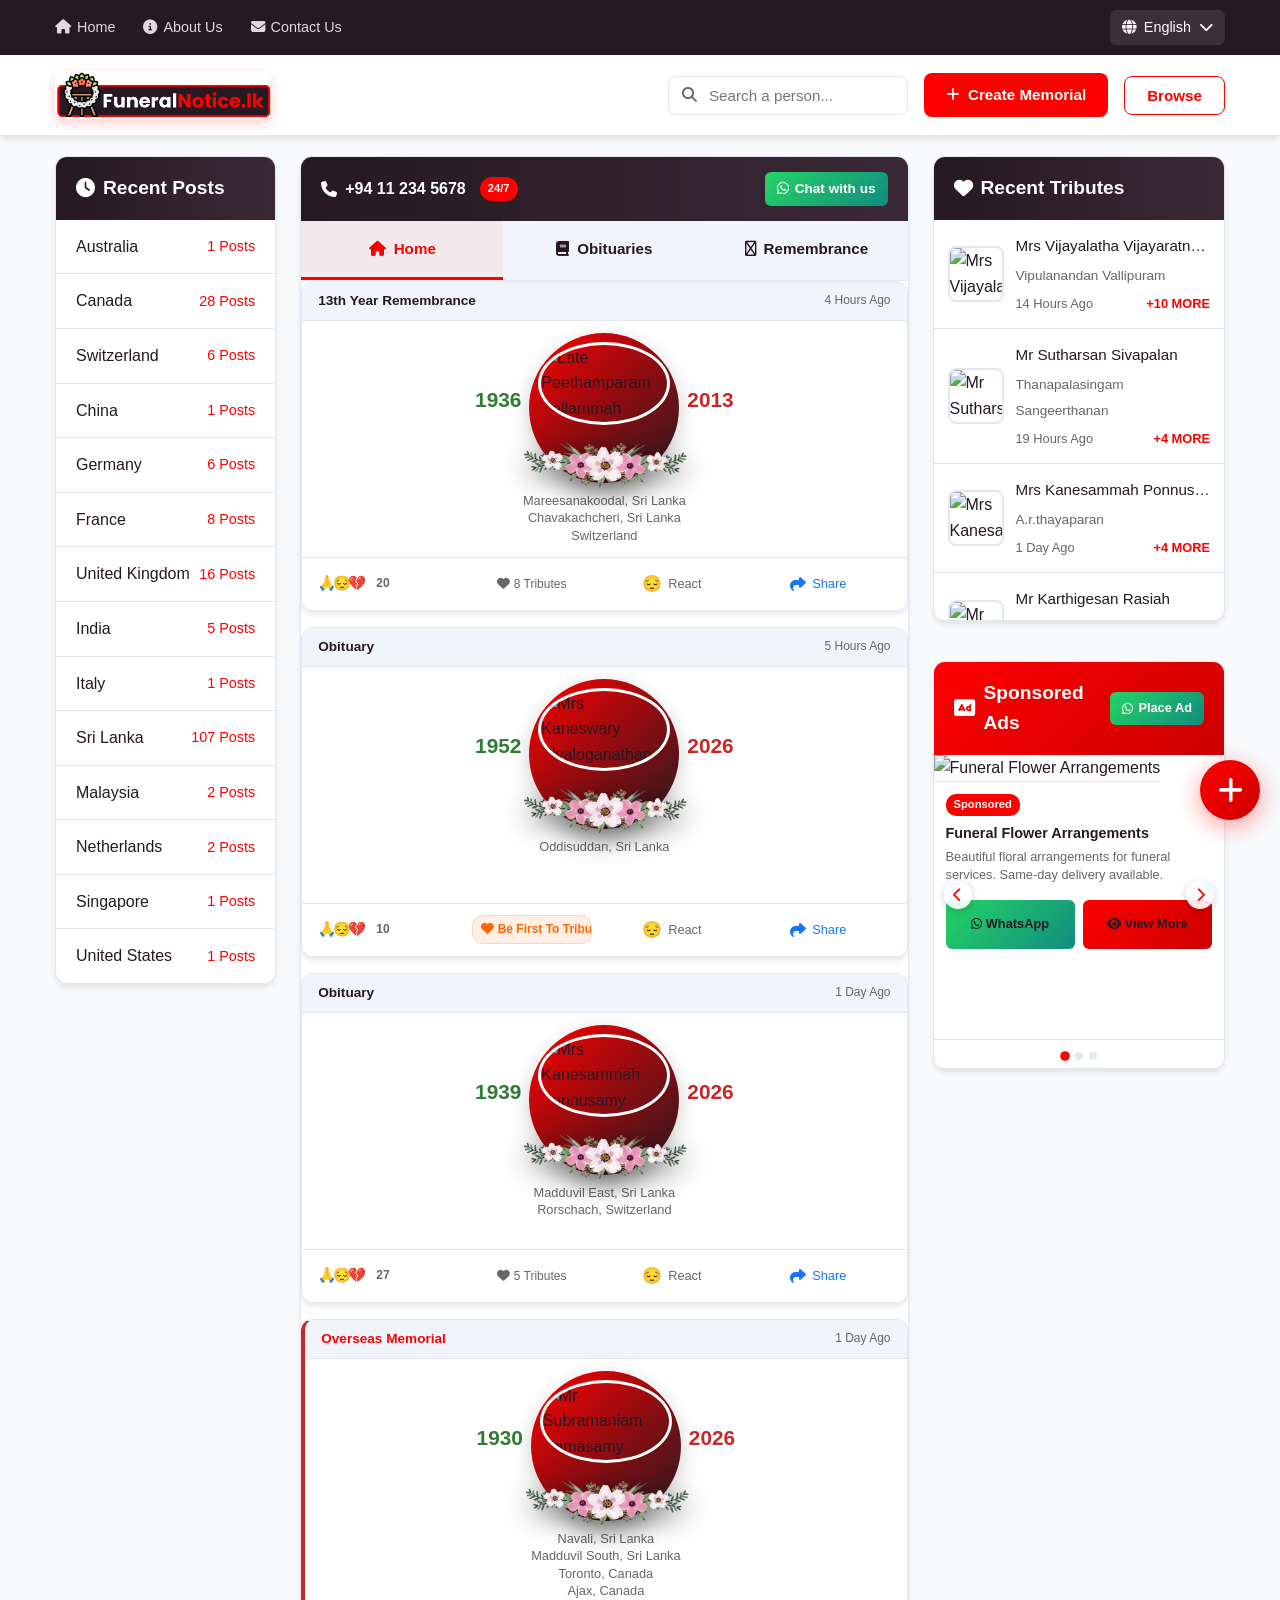
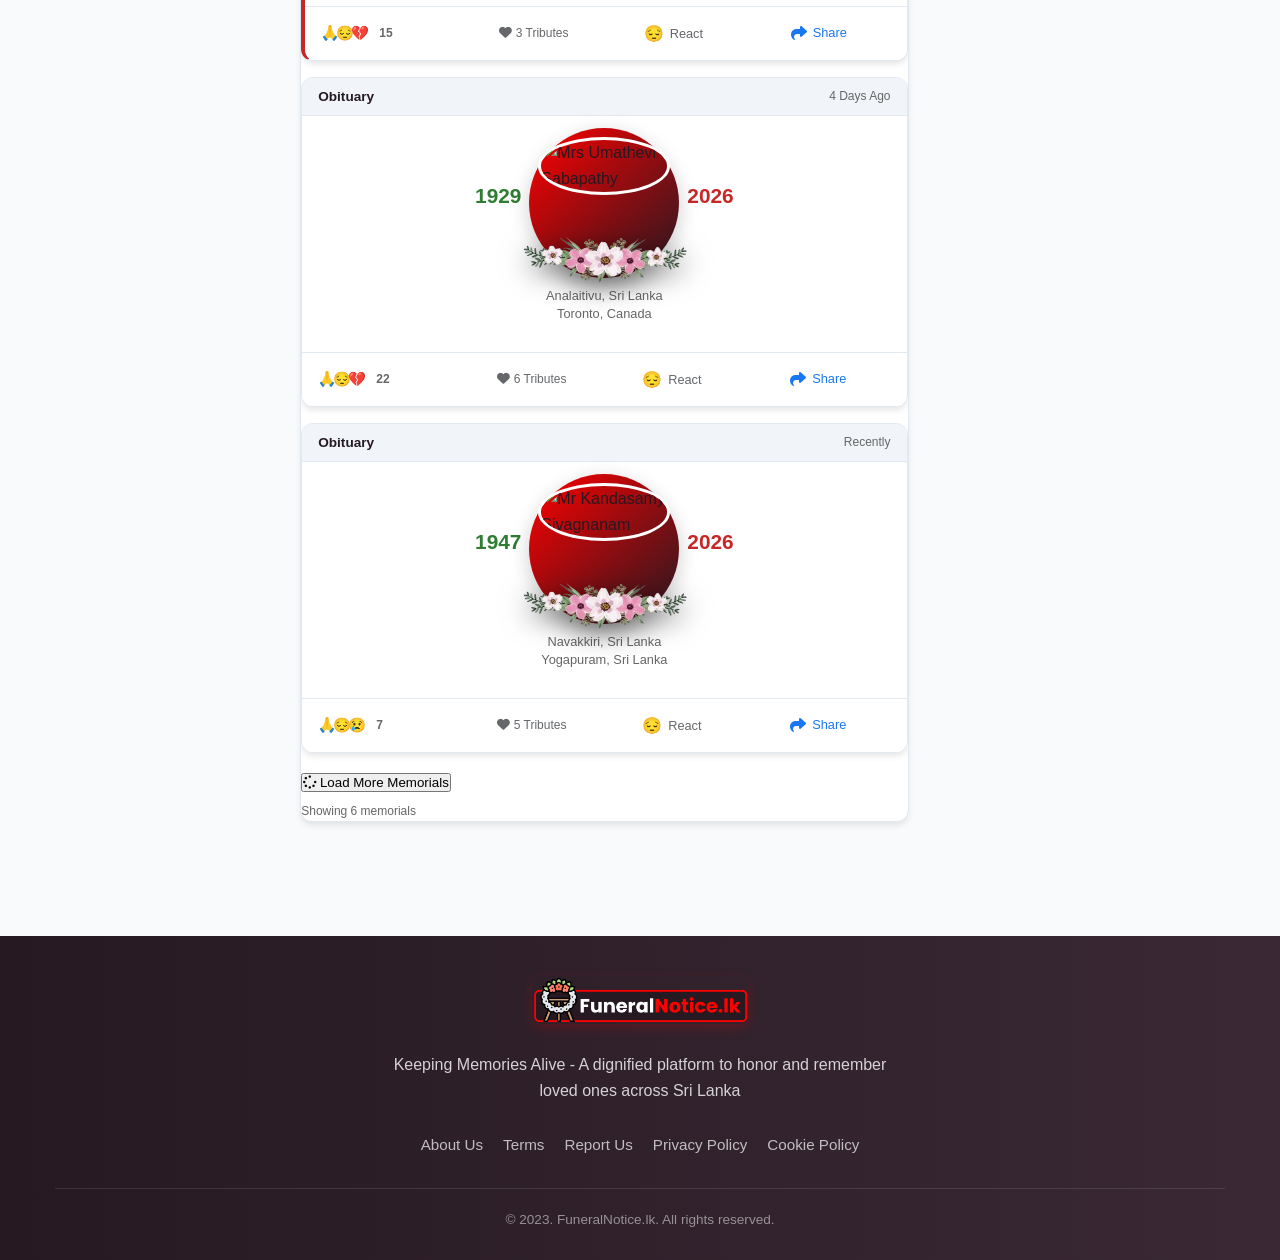
==== commit e71adb2d: "commented unwanted details" ====
--- a/index.html
+++ b/index.html
@@ -10,14 +10,6 @@
     <link rel="stylesheet" href="style/navbar.css">
     <link rel="stylesheet" href="style/footer.css">
     <link rel="stylesheet" href="style/index.css">
-
-
-
-
-
-
-
-
 
 </head>
 
@@ -121,1313 +113,13 @@
     <!-- Footer Component -->
     <div id="footer-placeholder"></div>
 
+    <script src="script/common.js"></script>
     <script>
-        // Load navbar and footer components
-        function loadComponent(url, elementId) {
-            fetch(url)
-                .then(response => response.text())
-                .then(data => {
-                    document.getElementById(elementId).innerHTML = data;
-
-                    // Re-initialize event listeners after navbar loads
-                    if (elementId === 'navbar-placeholder') {
-                        if (typeof initMobileMenu === 'function') initMobileMenu();
-                        if (typeof initMobileSearch === 'function') initMobileSearch();
-                        if (typeof initMobileApp === 'function') initMobileApp();
-                    }
-                })
-                .catch(error => console.error('Error loading component:', error));
-        }
-
         // Load components when DOM is ready
         loadComponent('navbar.html', 'navbar-placeholder');
         loadComponent('footer.html', 'footer-placeholder');
     </script>
-    <script>
-        // ALL YOUR ORIGINAL DATA ARRAYS
-        const memorials = [
-            {
-                id: "memorial-1",
-                type: "remembrance",
-                title: "13th Year Remembrance",
-                time: "4 Hours Ago",
-                name: "Late Peethamparam Sellammah",
-                birthYear: "1936",
-                deathYear: "2013",
-                locations: ["Mareesanakoodal, Sri Lanka", "Chavakachcheri, Sri Lanka", "Switzerland"],
-                tributeCount: "8 Tributes",
-                image: "https://cdn.lankasririp.com/memorial/profile/205767/6c67a177-e9cb-40cf-b8b6-e356616af3de/26-6971100cac46f-md.webp",
-                hasCustomBorder: true,
-                reactions: {
-                    sad: 5,
-                    tearful: 3,
-                    crying: 2,
-                    heartbroken: 4,
-                    praying: 6
-                },
-                userReaction: null
-            },
-            {
-                id: "memorial-2",
-                type: "obituary",
-                title: "Obituary",
-                time: "5 Hours Ago",
-                name: "Mrs Kaneswary Sivaloganathan",
-                birthYear: "1952",
-                deathYear: "2026",
-                locations: ["Oddisuddan, Sri Lanka"],
-                tributeCount: "Be First To Tribute",
-                image: "https://cdn.lankasririp.com/memorial/profile/232978/8d0680df-d3af-487a-b0bb-61bc829858b4/26-69728f54d131a-md.webp",
-                hasCustomBorder: true,
-                reactions: {
-                    sad: 3,
-                    tearful: 1,
-                    crying: 0,
-                    heartbroken: 2,
-                    praying: 4
-                },
-                userReaction: null
-            },
-            {
-                id: "memorial-3",
-                type: "obituary",
-                title: "Obituary",
-                time: "1 Day Ago",
-                name: "Mrs Kanesammah Ponnusamy",
-                birthYear: "1939",
-                deathYear: "2026",
-                locations: ["Madduvil East, Sri Lanka", "Rorschach, Switzerland"],
-                tributeCount: "5 Tributes",
-                image: "https://cdn.lankasririp.com/memorial/profile/232974/de27a9db-2d1c-4b69-a936-d9c3fccafca9/26-69712d227480d-md.webp",
-                hasCustomBorder: true,
-                reactions: {
-                    sad: 7,
-                    tearful: 4,
-                    crying: 3,
-                    heartbroken: 5,
-                    praying: 8
-                },
-                userReaction: null
-            },
-            {
-                id: "memorial-4",
-                type: "vip",
-                title: "Overseas Memorial",
-                time: "1 Day Ago",
-                name: "Mr Subramaniam Ramasamy",
-                birthYear: "1930",
-                deathYear: "2026",
-                locations: ["Navali, Sri Lanka", "Madduvil South, Sri Lanka", "Toronto, Canada", "Ajax, Canada"],
-                tributeCount: "3 Tributes",
-                image: "https://cdn.lankasririp.com/memorial/profile/232968/e05ce790-582f-4872-a7bb-b2b959ca8dc3/26-696fb7ce940c0-md.webp",
-                hasCustomBorder: true,
-                reactions: {
-                    sad: 4,
-                    tearful: 2,
-                    crying: 1,
-                    heartbroken: 3,
-                    praying: 5
-                },
-                userReaction: null
-            },
-            {
-                id: "memorial-5",
-                type: "obituary",
-                title: "Obituary",
-                time: "4 Days Ago",
-                name: "Mrs Umathevi Sabapathy",
-                birthYear: "1929",
-                deathYear: "2026",
-                locations: ["Analaitivu, Sri Lanka", "Toronto, Canada"],
-                tributeCount: "6 Tributes",
-                image: "https://cdn.lankasririp.com/memorial/profile/232915/836be137-e2e6-4f47-a5a6-78f222c69901/26-696aaeda29a13-md.webp",
-                hasCustomBorder: true,
-                reactions: {
-                    sad: 6,
-                    tearful: 3,
-                    crying: 2,
-                    heartbroken: 4,
-                    praying: 7
-                },
-                userReaction: null
-            },
-            {
-                id: "memorial-6",
-                type: "obituary",
-                title: "Obituary",
-                time: "Recently",
-                name: "Mr Kandasamy Sivagnanam",
-                birthYear: "1947",
-                deathYear: "2026",
-                locations: ["Navakkiri, Sri Lanka", "Yogapuram, Sri Lanka"],
-                tributeCount: "5 Tributes",
-                image: "https://cdn.lankasririp.com/memorial/profile/233005/0818a3cf-8126-457a-9fc4-ece1e194ac2a/26-6975dfeff31dd-md.webp",
-                hasCustomBorder: true,
-                reactions: {
-                    sad: 2,
-                    tearful: 1,
-                    crying: 0,
-                    heartbroken: 1,
-                    praying: 3
-                },
-                userReaction: null
-            }
-        ];
-
-        const recentPosts = [
-            { country: "Australia", count: "1 Posts" },
-            { country: "Canada", count: "28 Posts" },
-            { country: "Switzerland", count: "6 Posts" },
-            { country: "China", count: "1 Posts" },
-            { country: "Germany", count: "6 Posts" },
-            { country: "France", count: "8 Posts" },
-            { country: "United Kingdom", count: "16 Posts" },
-            { country: "India", count: "5 Posts" },
-            { country: "Italy", count: "1 Posts" },
-            { country: "Sri Lanka", count: "107 Posts" },
-            { country: "Malaysia", count: "2 Posts" },
-            { country: "Netherlands", count: "2 Posts" },
-            { country: "Singapore", count: "1 Posts" },
-            { country: "United States", count: "1 Posts" }
-        ];
-
-        const recentTributes = [
-            {
-                name: "Mrs Vijayalatha Vijayaratnam",
-                tributeBy: "Vipulanandan Vallipuram",
-                time: "14 Hours Ago",
-                more: "+10 MORE",
-                image: "https://cdn.lankasririp.com/memorial/profile/232972/57e76f92-4aa8-4ead-afe4-a8ed04f58a79/26-6971c1cbd09de-md.webp"
-            },
-            {
-                name: "Mr Sutharsan Sivapalan",
-                tributeBy: "Thanapalasingam Sangeerthanan",
-                time: "19 Hours Ago",
-                more: "+4 MORE",
-                image: "https://cdn.lankasririp.com/memorial/profile/232976/9c6c9214-ac08-4cc9-ba6f-1cbf733c2b18/26-6971cc9112825-md.webp"
-            },
-            {
-                name: "Mrs Kanesammah Ponnusamy",
-                tributeBy: "A.r.thayaparan",
-                time: "1 Day Ago",
-                more: "+4 MORE",
-                image: "https://cdn.lankasririp.com/memorial/profile/232974/de27a9db-2d1c-4b69-a936-d9c3fccafca9/26-69712d227480d-md.webp"
-            },
-            {
-                name: "Mr Karthigesan Rasiah",
-                tributeBy: "Pithamagan",
-                time: "1 Day Ago",
-                more: "+11 MORE",
-                image: "https://cdn.lankasririp.com/memorial/profile/232973/d242f985-4bca-4626-b4fa-8a386c2fb045/26-6971279d7dba3-md.webp"
-            },
-            {
-                name: "Mr Subramaniam Ramasamy",
-                tributeBy: "P M Muthiah",
-                time: "1 Day Ago",
-                more: "+2 MORE",
-                image: "https://cdn.lankasririp.com/memorial/profile/232968/e05ce790-582f-4872-a7bb-b2b959ca8dc3/26-696fb7ce940c0-md.webp"
-            },
-            {
-                name: "Mr Alexander Dunstan Rajkumar",
-                tributeBy: "Llewellyn Selvanayagam",
-                time: "1 Day Ago",
-                more: "+2 MORE",
-                image: "https://cdn.lankasririp.com/memorial/profile/232957/c7753958-e50f-4b29-b877-707cc2a7702d/26-696fc338be8b4-md.webp"
-            }
-        ];
-
-        const sponsoredAds = [
-            {
-                id: "ad-1",
-                title: "Funeral Flower Arrangements",
-                description: "Beautiful floral arrangements for funeral services. Same-day delivery available.",
-                image: "https://images.unsplash.com/photo-1519681393784-d120267933ba?ixlib=rb-4.0.3&auto=format&fit=crop&w=400&h=200&q=80",
-                badge: "Sponsored",
-                whatsapp: "https://wa.me/94711234567",
-                viewLink: "#",
-                whatsappText: "Hi, I'm interested in your funeral flower arrangements."
-            },
-            {
-                id: "ad-2",
-                title: "Memorial Video Services",
-                description: "Professional memorial video creation to honor your loved ones.",
-                image: "https://images.unsplash.com/photo-1542037104857-ffbb0b9155fb?ixlib=rb-4.0.3&auto=format&fit=crop&w=400&h=200&q=80",
-                badge: "Featured",
-                whatsapp: "https://wa.me/94711234568",
-                viewLink: "#",
-                whatsappText: "Hi, I need information about memorial video services."
-            },
-            {
-                id: "ad-3",
-                title: "Funeral Catering Services",
-                description: "Traditional funeral catering for gatherings. Customizable menus available.",
-                image: "https://images.unsplash.com/photo-1565958011703-44f9829ba187?ixlib=rb-4.0.3&auto=format&fit=crop&w=400&h=200&q=80",
-                badge: "Partner",
-                whatsapp: "https://wa.me/94711234569",
-                viewLink: "#",
-                whatsappText: "Hi, I need catering services for a funeral gathering."
-            }
-        ];
-
-        const reactionTypes = {
-            sad: { emoji: "😔", label: "Sad" },
-            tearful: { emoji: "😢", label: "Tearful" },
-            crying: { emoji: "😭", label: "Crying" },
-            heartbroken: { emoji: "💔", label: "Heartbroken" },
-            praying: { emoji: "🙏", label: "Praying" }
-        };
-
-        // ALL YOUR ORIGINAL FUNCTIONS
-        let currentAdIndex = 0;
-        let adInterval;
-        let displayedMemorials = 6;
-        const memorialsPerLoad = 3;
-
-        function renderRecentPosts() {
-            const container = document.getElementById('recentPosts');
-            if (!container) return;
-
-            container.innerHTML = '';
-
-            recentPosts.forEach(post => {
-                const listItem = document.createElement('li');
-                listItem.innerHTML = `
-                    <a href="#">
-                        <span class="info">
-                            <span class="label-main">${post.country}</span>
-                            <span class="label-secondary">${post.count}</span>
-                        </span>
-                    </a>
-                `;
-                container.appendChild(listItem);
-            });
-        }
-
-        function renderRecentTributes() {
-            const container = document.getElementById('recentTributes');
-            if (!container) return;
-
-            container.innerHTML = '';
-
-            recentTributes.forEach(tribute => {
-                const listItem = document.createElement('li');
-                listItem.innerHTML = `
-                    <a href="#">
-                        <img src="${tribute.image}" alt="${tribute.name}" loading="lazy">
-                        <div class="tribute-info">
-                            <span class="label-main">${tribute.name}</span>
-                            <span class="label-secondary">${tribute.tributeBy}</span>
-                            <div class="tributes-footer">
-                                <span class="upd-at">${tribute.time}</span>
-                                <span class="lnk-see-more">${tribute.more}</span>
-                            </div>
-                        </div>
-                    </a>
-                `;
-                container.appendChild(listItem);
-            });
-        }
-
-        // NEW FUNCTION: Render mobile sponsored ads
-        function renderMobileSponsoredAds() {
-            const mobileSponsoredSection = document.getElementById('mobileSponsoredSection');
-            if (!mobileSponsoredSection) return;
-
-            // Only show on mobile
-            if (window.innerWidth <= 992) {
-                mobileSponsoredSection.innerHTML = `
-                    <div class="list-multiple-item">
-                        <div class="header" style="background: linear-gradient(135deg, var(--primary) 0%, var(--primary-dark) 100%);">
-                            <h2><i class="fas fa-ad"></i> Sponsored Ads</h2>
-                            <a href="https://api.whatsapp.com/send?phone=94769988123&text=Hello%20WEBbuilders.lk%20%F0%9F%91%8B%2C" 
-                               target="_blank" 
-                               rel="noopener"
-                               class="whatsapp-btn-small" 
-                               style="background: linear-gradient(135deg, #25D366 0%, #128C7E 100%); color: white; padding: 6px 12px; border-radius: 6px; text-decoration: none; display: inline-flex; align-items: center; gap: 5px; font-size: 0.8rem; font-weight: 600; transition: var(--transition); white-space: nowrap;">
-                                <i class="fab fa-whatsapp"></i>
-                                Place Ad
-                            </a>
-                        </div>
-                        <div class="list">
-                            <div id="mobileSponsoredCarousel" class="mobile-sponsored-carousel">
-                                ${sponsoredAds.map((ad, index) => `
-                                    <div class="ad-slide ${index === 0 ? 'active' : ''}" data-index="${index}">
-                                        <div style="position: relative;">
-                                            <img src="${ad.image}" alt="${ad.title}" class="ad-image" loading="lazy">
-                                            <a href="${ad.whatsapp}?text=${encodeURIComponent(ad.whatsappText)}" 
-                                               target="_blank" 
-                                               rel="noopener"
-                                               class="float-wa-btn" 
-                                               aria-label="Contact on WhatsApp">
-                                                <i class="fab fa-whatsapp"></i>
-                                            </a>
-                                        </div>
-                                        <div class="ad-content">
-                                            <span class="ad-badge">${ad.badge}</span>
-                                            <h3 class="ad-title">${ad.title}</h3>
-                                            <p class="ad-description">${ad.description}</p>
-                                            <div class="ad-actions">
-                                                <a href="${ad.whatsapp}?text=${encodeURIComponent(ad.whatsappText)}" 
-                                                   target="_blank" 
-                                                   rel="noopener"
-                                                   class="ad-btn ad-btn-whatsapp">
-                                                    <i class="fab fa-whatsapp"></i> WhatsApp
-                                                </a>
-                                                <a href="${ad.viewLink}" 
-                                                   class="ad-btn ad-btn-view">
-                                                    <i class="fas fa-eye"></i> View More
-                                                </a>
-                                            </div>
-                                        </div>
-                                    </div>
-                                `).join('')}
-                            </div>
-                            <div class="ad-dots" id="mobileAdDots">
-                                ${sponsoredAds.map((ad, index) => `
-                                    <div class="ad-dot ${index === 0 ? 'active' : ''}" data-index="${index}"></div>
-                                `).join('')}
-                            </div>
-                            <div class="ad-controls" style="padding: 12px; text-align: center; border-top: 1px solid var(--border);">
-                                <a href="https://api.whatsapp.com/send?phone=94769988123&text=Hello%20WEBbuilders.lk%20%F0%9F%91%8B%2C" 
-                                   target="_blank" 
-                                   rel="noopener"
-                                   class="btn btn-primary" 
-                                   style="padding: 8px 16px; font-size: 0.9rem; display: inline-flex; align-items: center; gap: 6px;">
-                                    <i class="fab fa-whatsapp"></i>
-                                    Place Your Ad
-                                </a>
-                            </div>
-                        </div>
-                    </div>
-                `;
-
-                // Initialize mobile carousel functionality
-                initMobileCarousel();
-            } else {
-                mobileSponsoredSection.innerHTML = '';
-            }
-        }
-
-        function initMobileCarousel() {
-            let mobileAdIndex = 0;
-            const mobileSlides = document.querySelectorAll('#mobileSponsoredCarousel .ad-slide');
-            const mobileDots = document.querySelectorAll('#mobileAdDots .ad-dot');
-
-            function showMobileAd(index) {
-                if (index >= mobileSlides.length || index < 0) return;
-
-                mobileSlides.forEach(slide => slide.classList.remove('active'));
-                mobileDots.forEach(dot => dot.classList.remove('active'));
-
-                mobileSlides[index].classList.add('active');
-                mobileDots[index].classList.add('active');
-
-                mobileAdIndex = index;
-            }
-
-            // Add click handlers to dots
-            mobileDots.forEach((dot, index) => {
-                dot.addEventListener('click', () => showMobileAd(index));
-            });
-
-            // Auto rotate for mobile
-            let mobileAdInterval = setInterval(() => {
-                const nextIndex = (mobileAdIndex + 1) % sponsoredAds.length;
-                showMobileAd(nextIndex);
-            }, 5000);
-
-            // Pause on hover
-            const mobileCarousel = document.getElementById('mobileSponsoredCarousel');
-            if (mobileCarousel) {
-                mobileCarousel.addEventListener('mouseenter', () => {
-                    clearInterval(mobileAdInterval);
-                });
-
-                mobileCarousel.addEventListener('mouseleave', () => {
-                    mobileAdInterval = setInterval(() => {
-                        const nextIndex = (mobileAdIndex + 1) % sponsoredAds.length;
-                        showMobileAd(nextIndex);
-                    }, 5000);
-                });
-            }
-        }
-
-        function renderSponsoredAds() {
-            const carousel = document.getElementById('sponsoredCarousel');
-            const dotsContainer = document.getElementById('adDots');
-
-            if (!carousel || !dotsContainer) return;
-
-            carousel.innerHTML = '';
-            dotsContainer.innerHTML = '';
-
-            sponsoredAds.forEach((ad, index) => {
-                const slide = document.createElement('div');
-                slide.className = `ad-slide ${index === 0 ? 'active' : ''}`;
-                slide.setAttribute('data-index', index);
-
-                slide.innerHTML = `
-                    <div style="position: relative;">
-                        <img src="${ad.image}" alt="${ad.title}" class="ad-image" loading="lazy">
-                        <a href="${ad.whatsapp}?text=${encodeURIComponent(ad.whatsappText)}" 
-                           target="_blank" 
-                           rel="noopener"
-                           class="float-wa-btn" 
-                           aria-label="Contact on WhatsApp">
-                            <i class="fab fa-whatsapp"></i>
-                        </a>
-                    </div>
-                    <div class="ad-content">
-                        <span class="ad-badge">${ad.badge}</span>
-                        <h3 class="ad-title">${ad.title}</h3>
-                        <p class="ad-description">${ad.description}</p>
-                        <div class="ad-actions">
-                            <a href="${ad.whatsapp}?text=${encodeURIComponent(ad.whatsappText)}" 
-                               target="_blank" 
-                               rel="noopener"
-                               class="ad-btn ad-btn-whatsapp">
-                                <i class="fab fa-whatsapp"></i> WhatsApp
-                            </a>
-                            <a href="${ad.viewLink}" 
-                               class="ad-btn ad-btn-view">
-                                <i class="fas fa-eye"></i> View More
-                            </a>
-                        </div>
-                    </div>
-                `;
-
-                carousel.appendChild(slide);
-
-                const dot = document.createElement('div');
-                dot.className = `ad-dot ${index === 0 ? 'active' : ''}`;
-                dot.setAttribute('data-index', index);
-                dot.addEventListener('click', () => showAd(index));
-                dotsContainer.appendChild(dot);
-            });
-
-            const arrows = document.createElement('div');
-            arrows.className = 'ad-arrows';
-            arrows.innerHTML = `
-                <button class="ad-arrow ad-prev" onclick="prevAd()" aria-label="Previous ad">
-                    <i class="fas fa-chevron-left"></i>
-                </button>
-                <button class="ad-arrow ad-next" onclick="nextAd()" aria-label="Next ad">
-                    <i class="fas fa-chevron-right"></i>
-                </button>
-            `;
-            carousel.appendChild(arrows);
-
-            startAdRotation();
-            addTouchSupport(carousel);
-        }
-
-        function showAd(index) {
-            const slides = document.querySelectorAll('.ad-slide');
-            const dots = document.querySelectorAll('.ad-dot');
-
-            if (index >= slides.length || index < 0) return;
-
-            slides.forEach(slide => slide.classList.remove('active'));
-            dots.forEach(dot => dot.classList.remove('active'));
-
-            slides[index].classList.add('active');
-            dots[index].classList.add('active');
-
-            currentAdIndex = index;
-            resetAdRotation();
-        }
-
-        function nextAd() {
-            const nextIndex = (currentAdIndex + 1) % sponsoredAds.length;
-            showAd(nextIndex);
-        }
-
-        function prevAd() {
-            const prevIndex = (currentAdIndex - 1 + sponsoredAds.length) % sponsoredAds.length;
-            showAd(prevIndex);
-        }
-
-        function startAdRotation() {
-            adInterval = setInterval(nextAd, 5000);
-        }
-
-        function resetAdRotation() {
-            clearInterval(adInterval);
-            startAdRotation();
-        }
-
-        function addTouchSupport(carousel) {
-            let touchStartX = 0;
-            let touchEndX = 0;
-
-            carousel.addEventListener('touchstart', e => {
-                touchStartX = e.changedTouches[0].screenX;
-            }, { passive: true });
-
-            carousel.addEventListener('touchend', e => {
-                touchEndX = e.changedTouches[0].screenX;
-                handleSwipe();
-            }, { passive: true });
-
-            function handleSwipe() {
-                const swipeThreshold = 50;
-                const diff = touchStartX - touchEndX;
-
-                if (Math.abs(diff) > swipeThreshold) {
-                    if (diff > 0) {
-                        nextAd();
-                    } else {
-                        prevAd();
-                    }
-                }
-            }
-        }
-
-        function getTotalReactions(reactions) {
-            return Object.values(reactions).reduce((sum, count) => sum + count, 0);
-        }
-
-        function getTopReactions(reactions) {
-            const sorted = Object.entries(reactions)
-                .sort(([, a], [, b]) => b - a)
-                .slice(0, 3)
-                .filter(([, count]) => count > 0);
-
-            return sorted.map(([emotion]) => reactionTypes[emotion].emoji);
-        }
-
-        function renderFeeds(limit = displayedMemorials) {
-            const container = document.getElementById('feedsContainer');
-            if (!container) return;
-
-            container.innerHTML = '';
-
-            const memorialsToShow = memorials.slice(0, limit);
-
-            memorialsToShow.forEach(memorial => {
-                const totalReactions = getTotalReactions(memorial.reactions);
-                const topReactions = getTopReactions(memorial.reactions);
-                const feedCard = document.createElement('div');
-                feedCard.className = `feed-card ${memorial.type === 'vip' ? 'premium' : ''}`;
-                feedCard.setAttribute('data-id', memorial.id);
-
-                feedCard.innerHTML = `
-                    <div class="feed-header">
-                        <span class="head">
-                            <span>${memorial.title}</span>
-                        </span>
-                        <span class="actions">
-                            <span class="minago">${memorial.time}</span>
-                        </span>
-                    </div>
-                    
-                    <a href="memorial-detail.html?id=${memorial.id}" class="card-body" onclick="handleCardClick('${memorial.id}', event)">
-                        <div class="avatar">
-                            <span class="yearfrom">${memorial.birthYear}</span>
-                            <div class="image-container">
-                                <div class="photo-wrapper">
-                                    <img src="${memorial.image}" alt="${memorial.name}" class="photo" />
-                                </div>
-                                <div class="floral-decoration">
-                                    ${memorial.hasCustomBorder ?
-                        `<img src="floral.png" alt="Floral Border" />` :
-                        `<i class="sprite floral"></i>`
-                    }
-                                </div>
-                            </div>
-                            <span class="yearto">${memorial.deathYear}</span>
-                        </div>
-                        <div class="info">
-                            <!-- Name is hidden -->
-                            ${memorial.locations.map(location => `
-                                <span class="subhead">${location}</span>
-                            `).join('')}
-                        </div>
-                    </a>
-                    
-                    <div class="facebook-actions">
-                        <div class="action-row">
-                            ${totalReactions > 0 ? `
-                                <div class="reaction-summary">
-                                    <div class="reaction-icons-small">
-                                        ${topReactions.map(emoji => `
-                                            <span>${emoji}</span>
-                                        `).join('')}
-                                    </div>
-                                    <div class="reaction-count-small">
-                                        <span class="count">${totalReactions}</span>
-                                    </div>
-                                </div>
-                            ` : ''}
-                            
-                            <div class="tribute-summary">
-                                <a href="memorial-detail.html?id=${memorial.id}#tributes" 
-                                   class="tribute-link ${memorial.tributeCount.includes('First') ? 'orange' : ''}"
-                                   onclick="handleCardClick('${memorial.id}', event)">
-                                    <i class="fas fa-heart"></i>
-                                    ${memorial.tributeCount}
-                                </a>
-                            </div>
-                            
-                            <div class="facebook-buttons">
-                                <button class="fb-action-btn fb-reaction-btn ${memorial.userReaction ? 'active' : ''}" 
-                                        onclick="showFacebookReactionPopup('${memorial.id}', event)">
-                                    <span class="fb-icon">
-                                        ${memorial.userReaction ? reactionTypes[memorial.userReaction].emoji : '😔'}
-                                    </span>
-                                    <span>${memorial.userReaction ? reactionTypes[memorial.userReaction].label : 'React'}</span>
-                                    
-                                    <div class="fb-reaction-popup" id="fbReactionPopup-${memorial.id}">
-                                        ${Object.entries(reactionTypes).map(([key, value]) => `
-                                            <div class="fb-reaction-option" 
-                                                 data-reaction="${key}"
-                                                 data-label="${value.label}"
-                                                 onclick="handleReaction('${memorial.id}', '${key}', event)">
-                                                ${value.emoji}
-                                            </div>
-                                        `).join('')}
-                                    </div>
-                                </button>
-                                
-                                <a href="javascript:;" class="fb-action-btn fb-share-btn" onclick="handleShareButton('${memorial.id}', event)">
-                                    <i class="fas fa-share fb-icon"></i>
-                                    <span>Share</span>
-                                </a>
-                            </div>
-                        </div>
-                    </div>
-                `;
-
-                container.appendChild(feedCard);
-            });
-
-            updateMemorialCount();
-        }
-
-        function showFacebookReactionPopup(memorialId, event) {
-            event.preventDefault();
-            event.stopPropagation();
-
-            document.querySelectorAll('.fb-reaction-popup').forEach(popup => {
-                popup.classList.remove('show');
-            });
-
-            const popup = document.getElementById(`fbReactionPopup-${memorialId}`);
-            if (popup) {
-                popup.classList.toggle('show');
-
-                const closePopupHandler = (e) => {
-                    if (!popup.contains(e.target) && !e.target.closest('.fb-reaction-btn')) {
-                        popup.classList.remove('show');
-                        document.removeEventListener('click', closePopupHandler);
-                    }
-                };
-
-                setTimeout(() => {
-                    document.addEventListener('click', closePopupHandler);
-                }, 10);
-            }
-        }
-
-        function handleReaction(memorialId, reactionType, event) {
-            event.preventDefault();
-            event.stopPropagation();
-
-            const memorial = memorials.find(m => m.id === memorialId);
-            if (!memorial) return;
-
-            if (memorial.userReaction) {
-                memorial.reactions[memorial.userReaction]--;
-            }
-
-            memorial.userReaction = reactionType;
-            memorial.reactions[reactionType]++;
-
-            const popup = document.getElementById(`fbReactionPopup-${memorialId}`);
-            if (popup) {
-                popup.classList.remove('show');
-            }
-
-            updateFacebookReactionUI(memorialId);
-        }
-
-        function updateFacebookReactionUI(memorialId) {
-            const memorial = memorials.find(m => m.id === memorialId);
-            if (!memorial) return;
-
-            const totalReactions = getTotalReactions(memorial.reactions);
-            const topReactions = getTopReactions(memorial.reactions);
-            const reactionBtn = document.querySelector(`[data-id="${memorialId}"] .fb-reaction-btn`);
-            const reactionStats = document.querySelector(`[data-id="${memorialId}"] .reaction-summary`);
-
-            if (reactionBtn) {
-                if (memorial.userReaction) {
-                    reactionBtn.classList.add('active');
-                    reactionBtn.innerHTML = `
-                        <span class="fb-icon">${reactionTypes[memorial.userReaction].emoji}</span>
-                        <span>${reactionTypes[memorial.userReaction].label}</span>
-                        
-                        <div class="fb-reaction-popup" id="fbReactionPopup-${memorial.id}">
-                            ${Object.entries(reactionTypes).map(([key, value]) => `
-                                <div class="fb-reaction-option" 
-                                     data-reaction="${key}"
-                                     data-label="${value.label}"
-                                     onclick="handleReaction('${memorial.id}', '${key}', event)">
-                                    ${value.emoji}
-                                </div>
-                            `).join('')}
-                        </div>
-                    `;
-                } else {
-                    reactionBtn.classList.remove('active');
-                    reactionBtn.innerHTML = `
-                        <span class="fb-icon">😔</span>
-                        <span>React</span>
-                        
-                        <div class="fb-reaction-popup" id="fbReactionPopup-${memorial.id}">
-                            ${Object.entries(reactionTypes).map(([key, value]) => `
-                                <div class="fb-reaction-option" 
-                                     data-reaction="${key}"
-                                     data-label="${value.label}"
-                                     onclick="handleReaction('${memorial.id}', '${key}', event)">
-                                    ${value.emoji}
-                                </div>
-                            `).join('')}
-                        </div>
-                    `;
-                }
-            }
-
-            if (reactionStats) {
-                if (totalReactions > 0) {
-                    reactionStats.innerHTML = `
-                        <div class="reaction-icons-small">
-                            ${topReactions.map(emoji => `
-                                <span>${emoji}</span>
-                            `).join('')}
-                        </div>
-                        <div class="reaction-count-small">
-                            <span class="count">${totalReactions}</span>
-                        </div>
-                    `;
-                } else {
-                    reactionStats.innerHTML = '';
-                }
-            }
-        }
-
-        function handleCardClick(memorialId, event) {
-            event.preventDefault();
-
-            const memorial = memorials.find(m => m.id === memorialId);
-
-            if (memorial) {
-                const enhancedMemorial = {
-                    ...memorial,
-                    birthDate: formatDateString(memorial.birthYear),
-                    deathDate: formatDateString(memorial.deathYear),
-                    age: calculateAge(memorial.birthYear, memorial.deathYear),
-                    birthPlace: memorial.locations && memorial.locations.length > 0 ? memorial.locations[0] : "Not specified",
-                    livedPlaces: memorial.locations ? memorial.locations.join(", ") : "Not specified",
-                    religion: "Hinduism",
-                    funeralDate: getFuneralDate(memorial.deathYear),
-                    lifeStory: generateLifeStory(memorial)
-                };
-
-                localStorage.setItem('currentMemorial', JSON.stringify(enhancedMemorial));
-                window.location.href = `memorial-detail.html?id=${memorialId}`;
-            }
-
-            return false;
-        }
-
-        function formatDateString(year) {
-            const month = ["Jan", "Feb", "Mar", "Apr", "May", "Jun",
-                "Jul", "Aug", "Sep", "Oct", "Nov", "Dec"][Math.floor(Math.random() * 12)];
-            const day = Math.floor(Math.random() * 28) + 1;
-            return `${day}<br>${month}<br>${year}`;
-        }
-
-        function calculateAge(birthYear, deathYear) {
-            const age = parseInt(deathYear) - parseInt(birthYear);
-            return `Age ${age}`;
-        }
-
-        function getFuneralDate(deathYear) {
-            const month = ["Jan", "Feb", "Mar", "Apr", "May", "Jun",
-                "Jul", "Aug", "Sep", "Oct", "Nov", "Dec"][Math.floor(Math.random() * 12)];
-            const day = Math.floor(Math.random() * 28) + 1;
-            return `${day} ${month} ${parseInt(deathYear) + 1}, 10:00 AM`;
-        }
-
-        function generateLifeStory(memorial) {
-            return `
-                <p><strong>In loving memory of ${memorial.name}.</strong></p>
-                <p>Born in ${memorial.birthYear} and passed away in ${memorial.deathYear}.</p>
-                ${memorial.locations ? `<p>Lived in: ${memorial.locations.join(", ")}</p>` : ''}
-                <p>A beloved family member and friend who will be dearly missed by all who knew them.</p>
-                <p>Their memory will live on in the hearts of family and friends.</p>
-                <p><strong>Funeral arrangements:</strong> Will be announced by the family.</p>
-                <p>Our deepest condolences to the grieving family.</p>
-            `;
-        }
-
-        function handleShareButton(memorialId, event) {
-            event.preventDefault();
-            event.stopPropagation();
-            const memorial = memorials.find(m => m.id === memorialId);
-
-            if (memorial) {
-                alert(`Sharing memorial: ${memorial.name}`);
-            }
-        }
-
-        function loadMoreMemorials() {
-            const button = document.getElementById('loadMoreBtn');
-            if (!button) return;
-
-            const originalText = button.innerHTML;
-            button.innerHTML = '<i class="fas fa-spinner fa-spin"></i> Loading...';
-            button.disabled = true;
-
-            setTimeout(() => {
-                displayedMemorials = Math.min(displayedMemorials + memorialsPerLoad, memorials.length);
-                renderFeeds(displayedMemorials);
-
-                button.innerHTML = originalText;
-                button.disabled = false;
-
-                if (displayedMemorials >= memorials.length) {
-                    button.style.display = 'none';
-                    document.querySelector('.load-more-container p').textContent = `Showing all ${memorials.length} memorials`;
-                }
-            }, 800);
-        }
-
-        function updateMemorialCount() {
-            const countElement = document.getElementById('currentCount');
-            if (countElement) {
-                countElement.textContent = displayedMemorials;
-            }
-        }
-
-        function filterMemorials(type) {
-            const filtered = type === 'all' ? memorials : memorials.filter(m => m.type === type);
-            displayedMemorials = Math.min(6, filtered.length);
-            renderFeeds(displayedMemorials);
-        }
-
-        function closeMobileMenu() {
-            const mobileMenuContainer = document.getElementById('mobileMenuContainer');
-            const mobileMenuOverlay = document.getElementById('mobileMenuOverlay');
-
-            mobileMenuContainer.classList.remove('active');
-            mobileMenuOverlay.style.opacity = '0';
-
-            setTimeout(() => {
-                mobileMenuContainer.style.display = 'none';
-                mobileMenuOverlay.style.display = 'none';
-                document.body.style.overflow = '';
-                document.body.style.paddingRight = '';
-            }, 300);
-        }
-
-        function preventBodyScroll() {
-            const scrollBarWidth = window.innerWidth - document.documentElement.clientWidth;
-            document.body.style.overflow = 'hidden';
-            document.body.style.paddingRight = scrollBarWidth + 'px';
-        }
-
-        function initMobileMenu() {
-            const mobileMenuBtn = document.getElementById('mobileMenuBtn');
-            const mobileMenuClose = document.getElementById('mobileMenuClose');
-            const mobileMenuContainer = document.getElementById('mobileMenuContainer');
-            const mobileMenuOverlay = document.getElementById('mobileMenuOverlay');
-
-            if (!mobileMenuBtn || !mobileMenuContainer) return;
-
-            mobileMenuBtn.addEventListener('click', function (e) {
-                e.stopPropagation();
-                mobileMenuContainer.style.display = 'block';
-                mobileMenuOverlay.style.display = 'block';
-                preventBodyScroll();
-
-                mobileMenuContainer.offsetHeight;
-
-                setTimeout(() => {
-                    mobileMenuOverlay.style.opacity = '1';
-                    mobileMenuContainer.classList.add('active');
-                }, 10);
-            });
-
-            mobileMenuClose.addEventListener('click', closeMobileMenu);
-            mobileMenuOverlay.addEventListener('click', closeMobileMenu);
-
-            document.querySelectorAll('.mobile-menu-nav a').forEach(link => {
-                link.addEventListener('click', function (e) {
-                    const href = this.getAttribute('href');
-                    if (href && href !== '#') {
-                        closeMobileMenu();
-                        if (href.includes('obituaries')) {
-                            filterMemorials('obituary');
-                        } else if (href.includes('remembrance')) {
-                            filterMemorials('remembrance');
-                        }
-                    }
-                });
-            });
-
-            document.addEventListener('keydown', function (e) {
-                if (e.key === 'Escape' && mobileMenuContainer.classList.contains('active')) {
-                    closeMobileMenu();
-                }
-            });
-        }
-
-        // FIXED: Search functionality - now works properly
-        function initMobileSearch() {
-            const searchToggle = document.getElementById('mobileSearchToggle');
-            const searchContainer = document.getElementById('mobileSearchContainer');
-            const mobileSearchIcon = document.getElementById('mobileSearchIcon');
-            const desktopSearchInput = document.getElementById('desktopSearchInput');
-            const mobileSearchInput = document.getElementById('mobileSearchInput');
-
-            // Mobile search icon in header
-            if (mobileSearchIcon) {
-                mobileSearchIcon.addEventListener('click', function () {
-                    searchContainer.classList.toggle('active');
-                    if (searchContainer.classList.contains('active') && mobileSearchInput) {
-                        setTimeout(() => {
-                            mobileSearchInput.focus();
-                        }, 100);
-                    }
-                });
-            }
-
-            // Desktop search functionality
-            if (desktopSearchInput) {
-                desktopSearchInput.addEventListener('keypress', function (e) {
-                    if (e.key === 'Enter' && this.value.trim()) {
-                        performSearch(this.value);
-                    }
-                });
-            }
-
-            // Mobile search functionality
-            if (mobileSearchInput) {
-                mobileSearchInput.addEventListener('keypress', function (e) {
-                    if (e.key === 'Enter' && this.value.trim()) {
-                        performSearch(this.value);
-                        searchContainer.classList.remove('active');
-                    }
-                });
-            }
-
-            // Close search when clicking outside
-            document.addEventListener('click', function (e) {
-                if (mobileSearchIcon && !mobileSearchIcon.contains(e.target) &&
-                    searchContainer && !searchContainer.contains(e.target) &&
-                    searchToggle && !searchToggle.contains(e.target)) {
-                    searchContainer.classList.remove('active');
-                }
-            });
-
-            function performSearch(query) {
-                alert(`Searching for: ${query}`);
-                // You can implement actual search logic here
-                // For now, just show an alert
-            }
-        }
-
-        function initSidebarToggle() {
-            const toggleLeftBtn = document.getElementById('toggleLeftSidebar');
-            const toggleRightBtn = document.getElementById('toggleRightSidebar');
-            const leftSidebar = document.getElementById('leftSidebar');
-            const rightSidebar = document.getElementById('rightSidebar');
-
-            if (!toggleLeftBtn || !toggleRightBtn) return;
-
-            // Only show left sidebar toggle on mobile
-            if (window.innerWidth <= 992) {
-                toggleRightBtn.style.display = 'none';
-            }
-
-            toggleLeftBtn.addEventListener('click', function () {
-                leftSidebar.classList.toggle('active');
-                rightSidebar.classList.remove('active');
-                toggleLeftBtn.classList.toggle('active');
-                toggleRightBtn.classList.remove('active');
-            });
-
-            toggleRightBtn.addEventListener('click', function () {
-                rightSidebar.classList.toggle('active');
-                leftSidebar.classList.remove('active');
-                toggleRightBtn.classList.toggle('active');
-                toggleLeftBtn.classList.remove('active');
-            });
-
-            document.addEventListener('click', function (e) {
-                const isMobile = window.innerWidth <= 992;
-
-                if (isMobile && leftSidebar.classList.contains('active')) {
-                    if (!leftSidebar.contains(e.target) && !toggleLeftBtn.contains(e.target)) {
-                        leftSidebar.classList.remove('active');
-                        toggleLeftBtn.classList.remove('active');
-                    }
-                }
-
-                if (isMobile && rightSidebar.classList.contains('active')) {
-                    if (!rightSidebar.contains(e.target) && !toggleRightBtn.contains(e.target)) {
-                        rightSidebar.classList.remove('active');
-                        toggleRightBtn.classList.remove('active');
-                    }
-                }
-            });
-        }
-
-        // UPDATED MOBILE APP FUNCTIONALITY
-        function initMobileApp() {
-            // Setup mobile bottom navigation
-            document.querySelectorAll('.mobile-nav-item').forEach(item => {
-                item.addEventListener('click', function (e) {
-                    e.preventDefault();
-                    const page = this.getAttribute('data-page');
-
-                    // Update active state
-                    document.querySelectorAll('.mobile-nav-item').forEach(nav => {
-                        nav.classList.remove('active');
-                    });
-
-                    // Keep menu button always clickable without active state
-                    if (page !== 'menu') {
-                        this.classList.add('active');
-                    }
-
-                    // Handle page navigation
-                    handleMobilePageNavigation(page);
-                });
-            });
-
-            // Mobile language selector
-            document.getElementById('mobileLanguageSelector')?.addEventListener('click', function () {
-                const currentLang = this.querySelector('span').textContent;
-                const newLang = currentLang === 'EN' ? 'த' : 'EN';
-                this.querySelector('span').textContent = newLang;
-            });
-
-            // Mobile Create Notice Button
-            const mobileCreateNoticeBtn = document.getElementById('mobileCreateNoticeBtn');
-            if (mobileCreateNoticeBtn) {
-                mobileCreateNoticeBtn.addEventListener('click', function () {
-                    const desktopCreateBtn = document.getElementById('createFuneralNoticeBtn');
-                    if (desktopCreateBtn) {
-                        const originalHTML = desktopCreateBtn.innerHTML;
-                        desktopCreateBtn.innerHTML = '<i class="fas fa-spinner fa-spin"></i> Creating...';
-                        desktopCreateBtn.disabled = true;
-
-                        setTimeout(() => {
-                            desktopCreateBtn.innerHTML = originalHTML;
-                            desktopCreateBtn.disabled = false;
-                            window.location.href = 'create.html';
-                        }, 500);
-                    } else {
-                        window.location.href = 'create.html';
-                    }
-                });
-            }
-        }
-
-        function handleMobilePageNavigation(page) {
-            // Handle page-specific actions
-            switch (page) {
-                case 'home':
-                    window.scrollTo({ top: 0, behavior: 'smooth' });
-                    filterMemorials('all');
-                    updateTabs('home');
-                    break;
-
-                case 'about':
-                    window.location.href = 'about.html';
-                    break;
-
-                case 'contact':
-                    window.location.href = 'contact.html';
-                    break;
-
-                case 'whatsapp':
-                    // Open WhatsApp
-                    window.open('https://wa.me/94711234567', '_blank');
-                    break;
-
-                case 'menu':
-                    // Open mobile menu
-                    document.getElementById('mobileMenuBtn').click();
-                    break;
-            }
-        }
-
-        function updateTabs(activeTab) {
-            document.querySelectorAll('.tabs-nav a').forEach(tab => {
-                tab.classList.remove('active');
-                const tabText = tab.textContent.toLowerCase();
-
-                if ((activeTab === 'obituaries' && tabText.includes('obituaries')) ||
-                    (activeTab === 'remembrance' && tabText.includes('remembrance')) ||
-                    (activeTab === 'home' && tabText.includes('home'))) {
-                    tab.classList.add('active');
-                }
-            });
-        }
-
-        // Initialize everything
-        document.addEventListener('DOMContentLoaded', function () {
-            // Initialize original functionality
-            renderRecentPosts();
-            renderRecentTributes();
-            renderFeeds();
-            renderSponsoredAds();
-            renderMobileSponsoredAds(); // NEW: Render mobile sponsored ads
-
-            initMobileMenu();
-            initMobileSearch(); // FIXED: Search initialization
-            initSidebarToggle();
-
-            // Initialize mobile app functionality if on mobile
-            if (window.innerWidth <= 992) {
-                initMobileApp();
-            }
-
-            // Tab switching functionality
-            document.querySelectorAll('.tabs-nav a').forEach(tab => {
-                tab.addEventListener('click', function (e) {
-                    e.preventDefault();
-                    document.querySelectorAll('.tabs-nav a').forEach(t => t.classList.remove('active'));
-                    this.classList.add('active');
-
-                    const tabText = this.textContent.toLowerCase();
-
-                    if (tabText.includes('obituaries')) {
-                        filterMemorials('obituary');
-                    } else if (tabText.includes('remembrance')) {
-                        filterMemorials('remembrance');
-                    } else {
-                        filterMemorials('all');
-                    }
-                });
-            });
-
-            // Create Funeral Notice button
-            document.getElementById('createFuneralNoticeBtn').addEventListener('click', function () {
-                this.innerHTML = '<i class="fas fa-spinner fa-spin"></i> Creating...';
-                this.disabled = true;
-
-                setTimeout(() => {
-                    window.location.href = 'create.html';
-                }, 500);
-            });
-
-            // Handle Create Funeral Notice link in mobile menu
-            document.querySelectorAll('.mobile-menu-nav a[href="create.html"]').forEach(link => {
-                link.addEventListener('click', function (e) {
-                    e.preventDefault();
-                    const mobileMenuContainer = document.getElementById('mobileMenuContainer');
-                    const mobileMenuOverlay = document.getElementById('mobileMenuOverlay');
-
-                    if (mobileMenuContainer && mobileMenuContainer.classList.contains('active')) {
-                        mobileMenuContainer.classList.remove('active');
-                        setTimeout(() => {
-                            mobileMenuContainer.style.display = 'none';
-                            if (mobileMenuOverlay) mobileMenuOverlay.style.display = 'none';
-                            document.body.style.overflow = '';
-
-                            const btn = document.getElementById('createFuneralNoticeBtn');
-                            if (btn) {
-                                const originalHTML = btn.innerHTML;
-                                btn.innerHTML = '<i class="fas fa-spinner fa-spin"></i> Creating...';
-                                btn.disabled = true;
-
-                                setTimeout(() => {
-                                    btn.innerHTML = originalHTML;
-                                    btn.disabled = false;
-                                }, 500);
-                            }
-
-                            setTimeout(() => {
-                                window.location.href = 'create.html';
-                            }, 300);
-                        }, 300);
-                    } else {
-                        window.location.href = 'create.html';
-                    }
-                });
-            });
-
-            // Browse button
-            document.querySelector('.btn-outline')?.addEventListener('click', function () {
-                alert('Browse all memorials');
-            });
-
-            // Desktop language selector
-            document.querySelector('.language-selector')?.addEventListener('click', function () {
-                const currentLang = this.querySelector('span').textContent;
-                const newLang = currentLang === 'English' ? 'தமிழ்' : 'English';
-                this.querySelector('span').textContent = newLang;
-            });
-
-            // Close reaction popups when clicking elsewhere
-            document.addEventListener('click', function (e) {
-                if (!e.target.closest('.fb-reaction-btn') && !e.target.closest('.fb-reaction-popup')) {
-                    document.querySelectorAll('.fb-reaction-popup').forEach(popup => {
-                        popup.classList.remove('show');
-                    });
-                }
-            });
-
-            // Pause ad rotation when user interacts with carousel
-            const carousel = document.getElementById('sponsoredCarousel');
-            if (carousel) {
-                carousel.addEventListener('mouseenter', () => {
-                    clearInterval(adInterval);
-                });
-
-                carousel.addEventListener('mouseleave', () => {
-                    startAdRotation();
-                });
-            }
-
-            // Load more button
-            const loadMoreBtn = document.getElementById('loadMoreBtn');
-            if (loadMoreBtn) {
-                loadMoreBtn.addEventListener('click', loadMoreMemorials);
-            }
-
-            // Handle window resize
-            window.addEventListener('resize', function () {
-                // Reset sidebars on desktop
-                if (window.innerWidth > 992) {
-                    document.getElementById('leftSidebar')?.classList.remove('active');
-                    document.getElementById('rightSidebar')?.classList.remove('active');
-                    document.getElementById('toggleLeftSidebar')?.classList.remove('active');
-                    document.getElementById('toggleRightSidebar')?.classList.remove('active');
-
-                    // Show right sidebar toggle button on desktop
-                    const toggleRightBtn = document.getElementById('toggleRightSidebar');
-                    if (toggleRightBtn) {
-                        toggleRightBtn.style.display = 'flex';
-                    }
-                } else {
-                    // Hide right sidebar toggle button on mobile
-                    const toggleRightBtn = document.getElementById('toggleRightSidebar');
-                    if (toggleRightBtn) {
-                        toggleRightBtn.style.display = 'none';
-                    }
-                }
-
-                // Re-render mobile sponsored ads on resize
-                renderMobileSponsoredAds();
-            });
-        });
-    </script>
+    <script src="script/index.js"></script>
 </body>
 
 </html>
--- a/style/common.css
+++ b/style/common.css
@@ -108,25 +108,32 @@
     from {
         opacity: 0;
     }
+
     to {
         opacity: 1;
     }
 }
 
 @keyframes slideIn {
-    0%, 100% {
+
+    0%,
+    100% {
         transform: translateX(-100%);
     }
+
     50% {
         transform: translateX(100%);
     }
 }
 
 @keyframes pulse {
-    0%, 100% {
+
+    0%,
+    100% {
         transform: scale(1);
         text-shadow: 0 0 0 rgba(255, 0, 0, 0);
     }
+
     50% {
         transform: scale(1.05);
         text-shadow: 0 0 10px rgba(255, 0, 0, 0.3);
@@ -134,22 +141,117 @@
 }
 
 @keyframes heartbeat {
-    0%, 100% {
-        transform: scale(1);
-    }
+
+    0%,
+    100% {
+        transform: scale(1);
+    }
+
     5% {
         transform: scale(1.1);
     }
+
     10% {
         transform: scale(1);
     }
+
     15% {
         transform: scale(1.1);
     }
+
     20% {
         transform: scale(1);
     }
-    100% {
-        transform: scale(1);
-    }
-}
+
+    100% {
+        transform: scale(1);
+    }
+}
+
+/* Main Body Layout */
+.main-body {
+    padding: 20px 0 40px;
+}
+
+/* For pages with bottom nav on mobile */
+@media (max-width: 992px) {
+    .main-body {
+        padding-bottom: 80px !important;
+    }
+}
+
+/* TOAST NOTIFICATIONS */
+.toast-stack {
+    position: fixed;
+    right: 16px;
+    bottom: 16px;
+    display: flex;
+    flex-direction: column;
+    gap: 10px;
+    z-index: 100000;
+    pointer-events: none;
+}
+
+.toast-pop {
+    pointer-events: auto;
+    min-width: 240px;
+    max-width: 320px;
+    background: var(--card-bg);
+    border: 1px solid var(--border);
+    border-left: 5px solid var(--primary);
+    border-radius: 12px;
+    padding: 8px 10px;
+    box-shadow: var(--shadow-md);
+    display: flex;
+    align-items: flex-start;
+    justify-content: space-between;
+    gap: 10px;
+    transform: translateY(10px);
+    opacity: 0;
+    transition: var(--transition);
+}
+
+.toast-pop.show {
+    transform: translateY(0);
+    opacity: 1;
+}
+
+.toast-pop.success {
+    border-left-color: #16a34a;
+}
+
+.toast-pop.error {
+    border-left-color: #dc2626;
+}
+
+.toast-pop.info {
+    border-left-color: var(--primary);
+}
+
+.toast-title {
+    font-weight: 800;
+    color: var(--dark-text);
+    font-size: .9rem;
+    margin: 0;
+}
+
+.toast-msg {
+    margin: 2px 0 0;
+    color: var(--light-text);
+    font-size: .85rem;
+    line-height: 1.2rem;
+}
+
+.toast-x {
+    border: none;
+    background: transparent;
+    cursor: pointer;
+    color: var(--light-text);
+    font-size: 16px;
+    line-height: 16px;
+    padding: 0;
+}
+
+.toast-x:hover {
+    color: var(--primary);
+}
